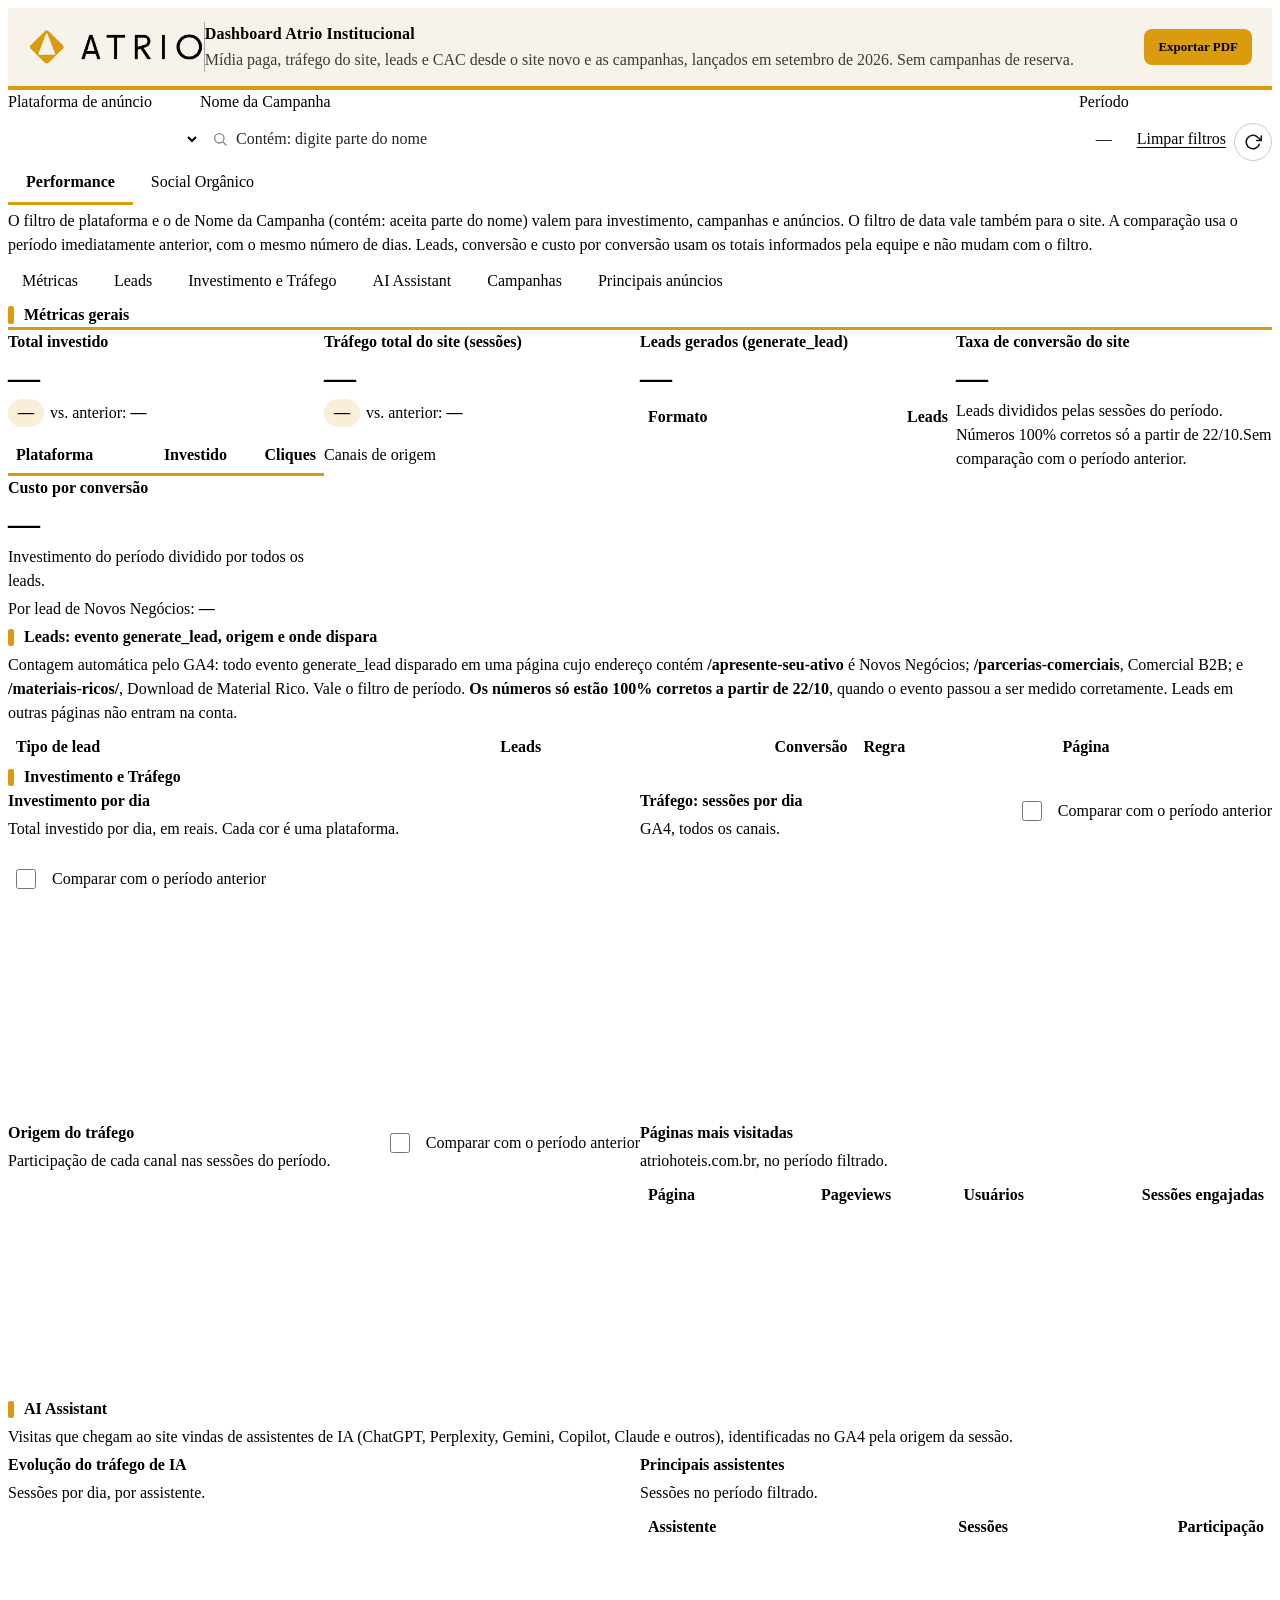
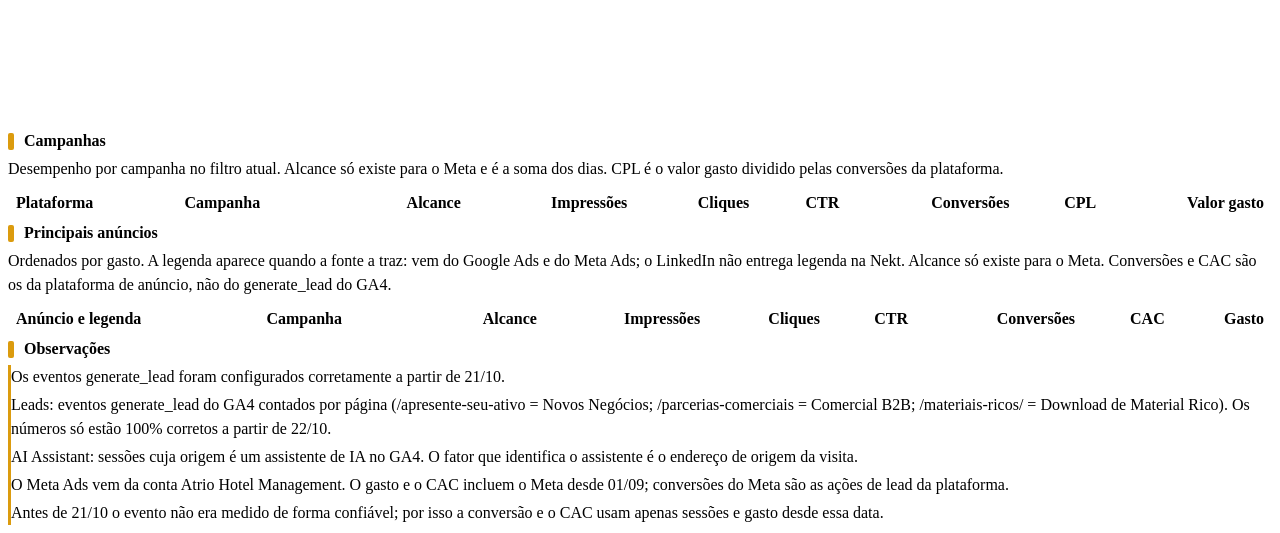
==== private/atrio.html @ cbdef7b5 "Add files via upload" ====
<!doctype html>
<html lang="pt-BR" data-dash="atrio">
<head>
<meta charset="utf-8">
<meta name="viewport" content="width=device-width, initial-scale=1">
<title>Growth Atrio</title>
<link rel="stylesheet" href="/assets/theme.css">
<script src="/assets/d3.min.js"></script>
<script src="/assets/shim.js"></script>
</head>
<body>
<style>
.ai { --b-gold: #DB9B0E; --b-gold-dk: #A87208; --b-grey: #A5ACAD; --b-white: #F7F3EB; max-width: 1280px; margin-inline: auto; font-family: 'Funkis', var(--font-anthropic-sans), system-ui, sans-serif; color: var(--color-fg); line-height: 1.5; }
.ai * { box-sizing: border-box; }
.ai .mast { display: flex; align-items: center; gap: var(--cds-gap-md); flex-wrap: wrap; background: var(--b-white); color: #000; border-radius: var(--cds-radius); border-bottom: 4px solid var(--b-gold); padding: 14px 20px; }
.ai .mast img { height: 34px; width: auto; display: block; }
.ai .mast .tt { flex: 1 1 18rem; min-width: 0; padding-left: var(--cds-gap-md); border-left: 1px solid var(--b-grey); }
.ai h1 { font-weight: 600; font-size: var(--cds-font-size-heading); letter-spacing: .01em; margin: 0; color: #000; }
.ai .mast .sub { color: #3a3a3a; font-size: var(--cds-font-size-caption); margin: 2px 0 0; }
.ai h2 { display: flex; align-items: center; gap: 10px; font-size: var(--cds-font-size-heading); font-weight: 600; margin: var(--cds-gap-xl) 0 var(--cds-gap-sm); }
.ai h2::before { content: ''; width: 6px; height: 1.1em; border-radius: 2px; background: var(--b-gold); flex: none; }
.ai h3 { font-size: var(--cds-font-size-body); font-weight: 600; margin: 0 0 2px; }
.ai .note { color: var(--color-fg-muted); font-size: var(--cds-font-size-caption); margin: 4px 0; }
.ai .bar { display: flex; flex-wrap: wrap; gap: var(--cds-gap-sm); align-items: flex-end; margin: var(--cds-gap-md) 0; }
.ai .fld { display: flex; flex-direction: column; gap: 3px; font-size: var(--cds-font-size-caption); color: var(--color-fg-muted); position: relative; }
.ai select, .ai button.ctl { font: inherit; font-size: var(--cds-font-size-body); color: var(--color-fg); background: var(--color-panel); border: 1px solid var(--color-border-line); border-radius: var(--cds-radius); padding: 0 12px; min-height: 44px; cursor: pointer; }
.ai select { min-width: 12rem; max-width: 20rem; }
.ai select:focus-visible, .ai button:focus-visible { outline: 2px solid var(--b-gold); outline-offset: 2px; }
.ai .tabs { display: flex; gap: var(--cds-gap-xs); border-bottom: 1px solid var(--color-border-line); margin-bottom: var(--cds-gap-md); }
.ai .tabs button { font: inherit; min-height: 44px; border: 0; border-bottom: 3px solid transparent; border-radius: 0; background: transparent; padding: 8px 18px; color: var(--color-fg-muted); cursor: pointer; }
.ai .tabs button[aria-selected=true] { color: var(--color-fg); border-bottom-color: var(--b-gold); font-weight: 600; }
.ai .grid { display: grid; gap: var(--cds-gap-md); grid-template-columns: repeat(auto-fit, minmax(min(100%, 15rem), 1fr)); }
.ai .grid2 { display: grid; gap: var(--cds-gap-md); grid-template-columns: repeat(auto-fit, minmax(min(100%, 24rem), 1fr)); }
.ai .card { background: var(--color-panel); border: 1px solid var(--color-border-line); border-radius: var(--cds-radius); padding: var(--cds-pad-lg); min-width: 0; }
.ai .kpi { border-top: 3px solid var(--b-gold); }
.ai .kpi .v { font-weight: 600; font-size: var(--cds-font-size-title); font-variant-numeric: tabular-nums; display: block; margin: 4px 0; }
.ai .kpi .l { font-size: var(--cds-font-size-caption); color: var(--color-fg-muted); }
.ai table { width: 100%; border-collapse: collapse; font-size: var(--cds-font-size-caption); font-variant-numeric: tabular-nums; }
.ai th, .ai td { text-align: right; padding: 6px 8px; border-bottom: 1px solid var(--color-border-line); vertical-align: middle; }
.ai th:first-child, .ai td:first-child, .ai td.t, .ai th.t { text-align: left; }
.ai th { color: var(--color-fg-muted); font-weight: 600; position: sticky; top: 0; background: var(--color-panel); }
.ai .scroll { overflow: auto; max-height: 30rem; }
.ai .thumb { width: 48px; height: 48px; border-radius: 6px; object-fit: cover; display: block; background: var(--b-white); }
.ai .nothumb { width: 48px; height: 48px; border-radius: 6px; display: flex; align-items: center; justify-content: center; text-align: center; font-size: 9px; line-height: 1.1; color: #3a3a3a; background: var(--b-white); border: 1px dashed var(--b-grey); }
.ai .cap { color: var(--color-fg-muted); display: -webkit-box; -webkit-line-clamp: 2; -webkit-box-orient: vertical; overflow: hidden; max-width: 22rem; white-space: normal; }
.ai .nm { font-weight: 600; max-width: 22rem; white-space: normal; }
.ai .chart { position: relative; min-height: 220px; }
.ai .chart svg { display: block; width: 100%; height: auto; }
.ai .tip { position: absolute; pointer-events: none; display: none; background: var(--cds-surface-popover); border: 1px solid var(--cds-border); border-radius: var(--cds-radius); box-shadow: var(--cds-shadow-popover); padding: var(--cds-pad-xs) var(--cds-pad-sm); font-size: var(--cds-font-size-caption); white-space: nowrap; z-index: 2; }
.ai .legend { display: flex; flex-wrap: wrap; gap: var(--cds-gap-sm); font-size: var(--cds-font-size-caption); color: var(--color-fg-muted); margin-bottom: 4px; }
.ai .sw { display: inline-block; width: 10px; height: 10px; border-radius: 2px; margin-right: 4px; }
.ai .hb { display: grid; grid-template-columns: minmax(6rem, 38%) 1fr auto; gap: 8px; align-items: center; font-size: var(--cds-font-size-caption); margin: 5px 0; font-variant-numeric: tabular-nums; }
.ai .hb .tr { background: var(--cds-chart-grid); border-radius: 3px; height: 10px; }
.ai .hb .fi { height: 10px; border-radius: 3px; background: var(--b-gold); }
.ai .msg { color: var(--color-fg-muted); font-size: var(--cds-font-size-caption); padding: 1rem 0; }
.ai .fail { display: flex; align-items: center; justify-content: center; gap: 6px; min-height: 120px; color: var(--color-fg-muted); font-size: var(--cds-font-size-caption); }
.ai .fail::before { content: ''; width: .375rem; height: .375rem; border-radius: 50%; background: var(--color-bad); }
.ai .obs { border-left: 3px solid var(--b-gold); padding: 4px 0 4px var(--cds-pad-md); margin: 0; list-style: none; }
.ai .obs li { margin: 4px 0; font-size: var(--cds-font-size-body); }
.ai .drp { position: absolute; top: calc(100% + 4px); left: 0; z-index: 20; background: var(--color-panel); border: 1px solid var(--color-border-line); border-radius: var(--cds-radius); box-shadow: var(--cds-shadow-popover); padding: var(--cds-pad-md); display: flex; gap: var(--cds-gap-md); flex-wrap: wrap; width: max-content; max-width: min(92vw, 30rem); }
.ai .drp .pre { display: flex; flex-direction: column; gap: 4px; min-width: 10rem; }
.ai .drp .pre button { font: inherit; font-size: var(--cds-font-size-caption); text-align: left; min-height: 36px; padding: 0 10px; background: transparent; border: 1px solid transparent; border-radius: var(--cds-radius); color: var(--color-fg); cursor: pointer; }
.ai .drp .pre button:hover { background: var(--b-white); color: #000; }
.ai .cal { width: 17.5rem; }
.ai .cal .hd { display: flex; align-items: center; justify-content: space-between; margin-bottom: 6px; font-weight: 600; }
.ai .cal .hd button { font: inherit; width: 36px; height: 36px; background: transparent; border: 1px solid var(--color-border-line); border-radius: var(--cds-radius); color: var(--color-fg); cursor: pointer; }
.ai .cal .gr { display: grid; grid-template-columns: repeat(7, 1fr); gap: 2px; }
.ai .cal .wd { font-size: 11px; color: var(--color-fg-muted); text-align: center; padding: 4px 0; }
.ai .cal .dy { font: inherit; font-size: var(--cds-font-size-caption); height: 36px; background: transparent; border: 0; border-radius: 6px; color: var(--color-fg); cursor: pointer; }
.ai .cal .dy:hover:not(:disabled) { background: var(--b-white); color: #000; }
.ai .cal .dy:disabled { color: var(--color-fg-muted); opacity: .35; cursor: default; }
.ai .cal .dy.rg { background: rgba(219, 155, 14, .22); border-radius: 0; }
.ai .cal .dy.ed { background: var(--b-gold); color: #000; font-weight: 600; border-radius: 6px; }
.ai .cal .hint { font-size: var(--cds-font-size-caption); color: var(--color-fg-muted); margin: 6px 0 0; }
.ai [data-dash-source-state=empty] { color: transparent; }
.ai [data-dash-source-state=refreshing] { opacity: .5; transition: opacity var(--cds-dur-slow); }
.ai [hidden] { display: none !important; }
@media (prefers-reduced-motion: no-preference) { .ai .hb .fi { transition: width var(--cds-dur-slow) var(--cds-ease-out); } }

.ai .kpi { padding: var(--cds-pad-md) var(--cds-pad-lg); }
.ai .kpi .v { font-size: clamp(1.75rem, 2.5vw, 2.25rem); line-height: 1.1; font-weight: 700; letter-spacing: -0.01em; margin: 6px 0 4px; }
.ai .kpi > .l:first-child { font-size: var(--cds-font-size-body); font-weight: 600; color: var(--color-fg); }
.ai .kpi .cmp-l { display: flex; flex-wrap: wrap; align-items: center; gap: 6px; margin: 2px 0 10px; }
.ai .kpi .cmp-l > b { padding: 2px 10px; border-radius: 999px; background: rgba(219, 155, 14, .16); }
.ai .kpi .cmp-l .l b { padding: 0; background: none; border-radius: 0; }
.ai .grid { grid-template-columns: repeat(auto-fit, minmax(min(100%, 19rem), 1fr)); }
.ai .card h3 { font-size: var(--cds-font-size-body); font-weight: 600; margin: 0 0 2px; }
.ai tbody tr:hover td { background: rgba(219, 155, 14, .08); }
.ai tbody tr:last-child td { border-bottom: 0; }
.ai .sec-nav { display: flex; flex-wrap: wrap; gap: 8px; margin: 6px 0 4px; }
.ai .sec-nav .chip { font: inherit; font-size: var(--cds-font-size-caption); padding: 6px 14px; border-radius: 999px; border: 1px solid var(--color-border-line); background: transparent; color: var(--color-fg); cursor: pointer; }
.ai .sec-nav .chip:hover { border-color: var(--b-gold); background: rgba(219, 155, 14, .12); }
.ai .sec-nav .chip:focus-visible { outline: 2px solid var(--b-gold); outline-offset: 2px; }
.ai .gap-note { color: var(--color-fg-muted); font-size: var(--cds-font-size-body); line-height: 1.5; margin: 6px 0 0; }
.ai tr.total td { font-weight: 700; border-top: 2px solid var(--color-border-line); }
.ai .subtabs { display: flex; gap: 8px; margin: 4px 0 6px; flex-wrap: wrap; }
.ai .subtab { font: inherit; display: inline-flex; align-items: center; gap: 8px; padding: 8px 18px; border-radius: 999px; border: 1px solid var(--color-border-line); background: transparent; color: var(--color-fg); cursor: pointer; font-weight: 600; }
.ai .subtab:hover { border-color: var(--b-gold); }
.ai .subtab[aria-selected=true] { background: var(--b-gold); border-color: var(--b-gold); color: #000; }
.ai .subtab:focus-visible { outline: 2px solid var(--b-gold); outline-offset: 2px; }
.ai .chart { position: relative; }
.ai .chart-badge { position: absolute; top: 0; right: 0; z-index: 2; text-align: right; background: var(--color-panel); border: 1px solid var(--color-border-line); border-radius: 8px; padding: 4px 10px; font-size: var(--cds-font-size-caption); color: var(--color-fg-muted); line-height: 1.25; }
.ai .chart-badge b { display: block; font-size: 1.15rem; color: var(--color-fg); font-variant-numeric: tabular-nums; }
.ai table.posts { width: 100%; border-collapse: collapse; }
.ai table.posts td, .ai table.posts th { vertical-align: top; padding: 10px 8px; }
.ai table.posts td.tema { min-width: 16rem; max-width: 26rem; white-space: normal; }
.ai .p-title { display: block; font-weight: 700; color: var(--color-fg); text-decoration: none; margin-bottom: 2px; }
.ai a.p-title:hover { text-decoration: underline; color: var(--b-gold); }
.ai .p-cap { color: var(--color-fg-muted); font-size: var(--cds-font-size-caption); line-height: 1.4; }
.ai .thumb { width: 64px; height: 64px; border-radius: 8px; overflow: hidden; background: rgba(219, 155, 14, .14); border: 1px solid var(--color-border-line); display: flex; align-items: center; justify-content: center; font-size: 11px; font-weight: 700; color: var(--color-fg-muted); text-align: center; }
.ai .thumb img { width: 100%; height: 100%; object-fit: cover; display: block; }
.ai .thumb.ph { padding: 4px; }
.ai td.tc { width: 72px; }
.ai .pager { display: flex; gap: 12px; align-items: center; justify-content: flex-end; margin-top: 10px; flex-wrap: wrap; }
.ai .pager[hidden] { display: none; }
.ai .ins-grid { display: grid; gap: var(--cds-gap-md); grid-template-columns: repeat(auto-fit, minmax(min(100%, 20rem), 1fr)); }
.ai .ins h3 { font-size: var(--cds-font-size-body); margin: 0 0 8px; }
.ai .ins ul { margin: 0; padding-left: 18px; display: grid; gap: 8px; }
.ai .ins li { line-height: 1.45; }
.ai .ins-ok { border-top: 3px solid #2EA05A; }
.ai .ins-opp { border-top: 3px solid var(--b-gold); }
.ai .ins-mel { border-top: 3px solid #D64545; }

.ai .bar { justify-content: space-between; row-gap: var(--cds-gap-sm); }
.ai .bar-l, .ai .bar-r { display: flex; flex-wrap: wrap; gap: var(--cds-gap-sm); align-items: flex-end; }
.ai .bar-r { margin-left: auto; justify-content: flex-end; align-items: flex-end; }
.ai .bar-r .drp { left: auto; right: 0; }
.ai input#f-campaign { font: inherit; font-size: var(--cds-font-size-body); color: var(--color-fg); background-color: var(--color-panel); border: 1px solid var(--color-border-line); border-radius: var(--cds-radius); padding: 0 12px 0 36px; min-height: 44px; min-width: 16rem; max-width: 24rem; box-sizing: border-box; background-image: url("data:image/svg+xml;utf8,<svg xmlns='http://www.w3.org/2000/svg' width='16' height='16' viewBox='0 0 24 24' fill='none' stroke='%238A8780' stroke-width='2' stroke-linecap='round' stroke-linejoin='round'><circle cx='11' cy='11' r='7'/><line x1='21' y1='21' x2='16.65' y2='16.65'/></svg>"); background-repeat: no-repeat; background-position: 12px center; }
.ai input#f-campaign::placeholder { color: var(--color-fg-muted); opacity: .85; }
.ai input#f-campaign:hover { border-color: var(--b-gold); }
.ai input#f-campaign:focus-visible { outline: 2px solid var(--b-gold); outline-offset: 2px; }
.ai #f-reset { background: transparent; border-color: transparent; color: var(--color-fg-muted); text-decoration: underline; text-underline-offset: 3px; padding: 0 8px; }
.ai #f-reset:hover { color: var(--color-fg); }
.ai .fhint { position: absolute; left: 2px; top: calc(100% + 2px); font-size: var(--cds-font-size-caption); color: var(--color-fg-muted); white-space: nowrap; pointer-events: none; }
.ai #w-campaign { margin-bottom: 0; }
</style>
<style>
.ai .ch-h { display: flex; gap: 12px; justify-content: space-between; align-items: flex-start; flex-wrap: wrap; }
.ai .cmp { display: inline-flex; align-items: center; gap: 8px; font-size: var(--cds-font-size-caption); color: var(--color-fg-muted); min-height: 44px; cursor: pointer; }
.ai .cmp input { width: 2.25rem; height: 1.25rem; accent-color: var(--b-gold); cursor: pointer; margin: 0; }
.ai .cmp input:focus-visible { outline: 2px solid var(--b-gold); outline-offset: 2px; }
.ai .cmp-l { display: block; font-size: var(--cds-font-size-caption); font-variant-numeric: tabular-nums; margin-top: 2px; }
.ai .cmp-l b { font-weight: 600; }
</style>
<div class="ai" id="ai-root">
  <header class="mast">
    <img alt="Atrio" src="[data-uri]">
    <div class="tt"><h1 id="titulo">Dashboard Atrio Institucional</h1>
    <p class="sub">Mídia paga, tráfego do site, leads e CAC desde o site novo e as campanhas, lançados em setembro de 2026. Sem campanhas de reserva.</p></div>
  </header>

  <div class="bar" id="filtros">
      <div class="bar-l">
    <label class="fld" id="w-platform">Plataforma de anúncio<select id="f-platform" aria-label="Plataforma de anúncio"></select></label>
    <label class="fld" id="w-campaign">Nome da Campanha<input id="f-campaign" type="search" list="dl-campaign" placeholder="Contém: digite parte do nome" autocomplete="off" aria-label="Nome da Campanha. Filtra campanhas que contêm o texto digitado, ou escolha uma sugestão" aria-describedby="camp-hint" data-source="filter_campaigns"><datalist id="dl-campaign"></datalist><span class="fhint" id="camp-hint" aria-live="polite"></span></label></div><div class="bar-r">
    <div class="fld" id="w-date"><span id="dr-label">Período</span>
      <button class="ctl" id="dr-btn" type="button" aria-haspopup="dialog" aria-expanded="false" aria-labelledby="dr-label dr-btn">—</button>
      <div class="drp" id="dr-pop" role="dialog" aria-label="Selecionar período" hidden>
        <div class="pre" id="dr-pre"></div>
        <div class="cal"><div class="hd"><button type="button" id="cal-prev" aria-label="Mês anterior">‹</button><span id="cal-title"></span><button type="button" id="cal-next" aria-label="Próximo mês">›</button></div><div class="gr" id="cal-grid"></div><p class="hint" id="cal-hint"></p></div>
      </div>
    </div>
    <button class="ctl" id="f-reset" type="button">Limpar filtros</button></div>
  </div>

  <div class="tabs" role="tablist">
    <button id="tab-perf" role="tab" aria-selected="true" type="button">Performance</button>
    <button id="tab-org" role="tab" aria-selected="false" type="button">Social Orgânico</button>
  </div>

  <section id="perf">
    <p class="note" id="nota-escopo">O filtro de plataforma e o de Nome da Campanha (contém: aceita parte do nome) valem para investimento, campanhas e anúncios. O filtro de data vale também para o site. A comparação usa o período imediatamente anterior, com o mesmo número de dias. Leads, conversão e custo por conversão usam os totais informados pela equipe e não mudam com o filtro.</p>
    <nav class="sec-nav" aria-label="Seções do dashboard"><button type="button" class="chip" data-go="geral">Métricas</button><button type="button" class="chip" data-go="leads">Leads</button><button type="button" class="chip" data-go="investimento">Investimento e Tráfego</button><button type="button" class="chip" data-go="ai">AI Assistant</button><button type="button" class="chip" data-go="campanhas">Campanhas</button><button type="button" class="chip" data-go="anuncios">Principais anúncios</button></nav>
    <h2 id="geral">Métricas gerais</h2>
    <div class="grid">
      <div class="card kpi" id="kpi-invest">
        <span class="l">Total investido</span>
        <b class="v" data-source="kpi_main" data-field="gasto_total" data-row="0" data-fmt="brl">—</b><span class="cmp-l"><b data-source="cmp_perf" data-field="gasto_delta" data-row="0" data-fmt="delta">—</b> <span class="l">vs. anterior: <b data-source="cmp_perf" data-field="gasto_prev" data-row="0" data-fmt="brl">—</b></span></span>
        <table data-source="kpi_platform" data-row-key="plataforma" id="t-platform">
          <thead><tr><th class="t" data-field="plataforma">Plataforma</th><th data-field="gasto" data-fmt="brl">Investido</th><th data-field="cliques" data-fmt="int">Cliques</th></tr></thead><tbody></tbody>
        </table>
        
      </div>
      <div class="card kpi" id="kpi-trafego">
        <span class="l">Tráfego total do site (sessões)</span>
        <b class="v" data-source="ga_totals" data-field="sessoes" data-row="0" data-fmt="int">—</b><span class="cmp-l"><b data-source="cmp_perf" data-field="sessoes_delta" data-row="0" data-fmt="delta">—</b> <span class="l">vs. anterior: <b data-source="cmp_perf" data-field="sessoes_prev" data-row="0" data-fmt="int">—</b></span></span>
        <p class="legend">Canais de origem</p>
        <div id="hb-channels" data-source="ga_channels"></div>
      </div>
      <div class="card kpi" id="kpi-leads">
        <span class="l">Leads gerados (generate_lead)</span>
        <b class="v" data-source="kpi_main" data-field="leads_total" data-row="0" data-fmt="int">—</b>
        <table data-source="leads" data-row-key="tipo" id="t-leads-mini">
          <thead><tr><th class="t" data-field="tipo">Formato</th><th data-field="leads" data-fmt="int">Leads</th></tr></thead><tbody></tbody>
        </table>
      </div>
      <div class="card kpi" id="kpi-conv">
        <span class="l">Taxa de conversão do site</span>
        <b class="v" data-source="kpi_main" data-field="conv_rate" data-row="0" data-fmt="pct2">—</b>
        <span class="l">Leads divididos pelas sessões do período. Números 100% corretos só a partir de 22/10.</span><span class="l">Sem comparação com o período anterior.</span>
      </div>
      <div class="card kpi" id="kpi-cac">
        <span class="l">Custo por conversão</span>
        <b class="v" data-source="kpi_main" data-field="cac_geral" data-row="0" data-fmt="brl">—</b>
        <span class="l">Investimento do período dividido por todos os leads.</span>
        <p class="note">Por lead de Novos Negócios: <b data-source="kpi_main" data-field="cac_nn" data-row="0" data-fmt="brl">—</b></p>
      </div>
    </div>

    <h2 id="leads">Leads: evento generate_lead, origem e onde dispara</h2>
    <div class="card">
      <p class="note">Contagem automática pelo GA4: todo evento generate_lead disparado em uma página cujo endereço contém <b>/apresente-seu-ativo</b> é Novos Negócios; <b>/parcerias-comerciais</b>, Comercial B2B; e <b>/materiais-ricos/</b>, Download de Material Rico. Vale o filtro de período. <b>Os números só estão 100% corretos a partir de 22/10</b>, quando o evento passou a ser medido corretamente. Leads em outras páginas não entram na conta.</p>
      <div class="scroll"><table data-source="leads_table" data-row-key="tipo" id="t-leads">
        <thead><tr><th class="t" data-field="tipo">Tipo de lead</th><th data-field="leads" data-fmt="int">Leads</th><th data-field="conv" data-fmt="pct2">Conversão</th><th class="t" data-field="regra">Regra</th><th class="t" data-field="disparo">Página</th></tr></thead><tbody></tbody>
      </table></div>
    </div>

    <h2 id="investimento">Investimento e Tráfego</h2>
    <div class="grid2">
      <div class="card"><div class="ch-h"><div><h3>Investimento por dia</h3><p class="note">Total investido por dia, em reais. Cada cor é uma plataforma.</p></div><label class="cmp"><input type="checkbox" role="switch" data-cmp="spend"> Comparar com o período anterior</label></div><div class="chart" id="ch-spend" data-source="spend_daily spend_daily_prev"></div></div>
      <div class="card"><div class="ch-h"><div><h3>Tráfego: sessões por dia</h3><p class="note">GA4, todos os canais.</p></div><label class="cmp"><input type="checkbox" role="switch" data-cmp="sessions"> Comparar com o período anterior</label></div><div class="chart" id="ch-sessions" data-source="ga_daily ga_daily_prev"></div></div>
    </div>
    <div class="grid2" style="margin-top:var(--cds-gap-md)">
      <div class="card"><div class="ch-h"><div><h3>Origem do tráfego</h3><p class="note">Participação de cada canal nas sessões do período.</p></div><label class="cmp"><input type="checkbox" role="switch" data-cmp="origem"> Comparar com o período anterior</label></div><div class="chart" id="ch-origem" data-source="ga_channels ga_channels_prev"></div></div>
      <div class="card"><h3>Páginas mais visitadas</h3><p class="note">atriohoteis.com.br, no período filtrado.</p>
        <div class="scroll"><table data-source="ga_pages" data-row-key="pagina" id="t-pages">
          <thead><tr><th class="t" data-field="pagina">Página</th><th data-field="pageviews" data-fmt="int">Pageviews</th><th data-field="usuarios" data-fmt="int">Usuários</th><th data-field="sessoes_engajadas" data-fmt="int">Sessões engajadas</th></tr></thead><tbody></tbody>
        </table></div>
      </div>
    </div>

    <h2 id="ai">AI Assistant</h2>
    <p class="note">Visitas que chegam ao site vindas de assistentes de IA (ChatGPT, Perplexity, Gemini, Copilot, Claude e outros), identificadas no GA4 pela origem da sessão.</p>
    <div class="grid2">
      <div class="card"><h3>Evolução do tráfego de IA</h3><p class="note">Sessões por dia, por assistente.</p><div class="chart" id="ch-ai" data-source="ai_daily"></div></div>
      <div class="card"><h3>Principais assistentes</h3><p class="note">Sessões no período filtrado.</p>
        <div class="scroll"><table data-source="ai_sources" data-row-key="fonte" id="t-ai-src">
          <thead><tr><th class="t" data-field="fonte">Assistente</th><th data-field="sessoes" data-fmt="int">Sessões</th><th data-field="participacao" data-fmt="pct">Participação</th></tr></thead><tbody></tbody>
        </table></div>
      </div>
    </div>

    <h2 id="campanhas">Campanhas</h2>
    <div class="card"><p class="note">Desempenho por campanha no filtro atual. Alcance só existe para o Meta e é a soma dos dias. CPL é o valor gasto dividido pelas conversões da plataforma.</p>
      <div class="scroll"><table data-source="campaigns_table" data-row-key="chave" id="t-campaigns">
        <thead><tr><th class="t" data-field="plataforma">Plataforma</th><th class="t" data-field="campanha">Campanha</th><th data-field="alcance" data-fmt="int">Alcance</th><th data-field="impressoes" data-fmt="int">Impressões</th><th data-field="cliques" data-fmt="int">Cliques</th><th data-field="ctr" data-fmt="pct2">CTR</th><th data-field="conversoes" data-fmt="int">Conversões</th><th data-field="cpl" data-fmt="brl">CPL</th><th data-field="gasto" data-fmt="brl">Valor gasto</th></tr></thead><tbody></tbody>
      </table></div>
    </div>

    <h2 id="anuncios">Principais anúncios</h2>
    <div class="card">
      <p class="note">Ordenados por gasto. A legenda aparece quando a fonte a traz: vem do Google Ads e do Meta Ads; o LinkedIn não entrega legenda na Nekt. Alcance só existe para o Meta. Conversões e CAC são os da plataforma de anúncio, não do generate_lead do GA4.</p>
      <div class="scroll"><table data-source="ads_table" data-row-key="chave" id="t-ads">
        <thead><tr><th class="t" data-field="anuncio" data-fmt="namecap">Anúncio e legenda</th><th class="t" data-field="campanha">Campanha</th><th data-field="alcance" data-fmt="nd">Alcance</th><th data-field="impressoes" data-fmt="int">Impressões</th><th data-field="cliques" data-fmt="int">Cliques</th><th data-field="ctr" data-fmt="pct2">CTR</th><th data-field="conversoes" data-fmt="int">Conversões</th><th data-field="cac" data-fmt="brl">CAC</th><th data-field="gasto" data-fmt="brl">Gasto</th></tr></thead><tbody></tbody>
      </table></div>
    </div>

    <h2 id="obs">Observações</h2>
    <ul class="obs">
      <li>Os eventos generate_lead foram configurados corretamente a partir de 21/10.</li>
      <li>Leads: eventos generate_lead do GA4 contados por página (/apresente-seu-ativo = Novos Negócios; /parcerias-comerciais = Comercial B2B; /materiais-ricos/ = Download de Material Rico). Os números só estão 100% corretos a partir de 22/10.</li>
      <li>AI Assistant: sessões cuja origem é um assistente de IA no GA4. O fator que identifica o assistente é o endereço de origem da visita.</li>
      <li>O Meta Ads vem da conta Atrio Hotel Management. O gasto e o CAC incluem o Meta desde 01/09; conversões do Meta são as ações de lead da plataforma.</li>
      <li>Antes de 21/10 o evento não era medido de forma confiável; por isso a conversão e o CAC usam apenas sessões e gasto desde essa data.</li>
    </ul>
  </section>

  <section id="org" hidden><div class="subtabs" role="tablist" aria-label="Rede social"><button type="button" role="tab" class="subtab" data-sub="ig" aria-selected="true">Instagram</button><button type="button" role="tab" class="subtab" data-sub="li" aria-selected="false">LinkedIn</button></div><div id="org-li" hidden></div><div id="org-ig" hidden></div></section>

  <template id="org-li-tpl">
    <p class="note">LinkedIn da Atrio. O filtro de data vale para a aba, exceto seguidores totais e demografia, que são o retrato mais recente.</p>
    <h2 id="org-geral">Alcance, seguidores e engajamento (LinkedIn)</h2>
    <div class="grid">
      <div class="card kpi"><span class="l">Seguidores</span><b class="v" data-source="li_followers_total" data-field="seguidores" data-row="0" data-fmt="int">—</b>
        <span class="l">Novos no período: <b data-source="li_followers_gain" data-field="organicos" data-row="0" data-fmt="int">—</b> orgânicos e <b data-source="li_followers_gain" data-field="pagos" data-row="0" data-fmt="int">—</b> pagos</span><span class="cmp-l"><b data-source="cmp_li" data-field="seg_delta" data-row="0" data-fmt="delta">—</b> <span class="l">vs. anterior: <b data-source="cmp_li" data-field="seg_prev" data-row="0" data-fmt="int">—</b></span></span></div>
      <div class="card kpi"><span class="l">Alcance (soma dos dias)</span><b class="v" data-source="li_totals" data-field="alcance_soma_diaria" data-row="0" data-fmt="int">—</b><span class="cmp-l"><b data-source="cmp_li" data-field="alc_delta" data-row="0" data-fmt="delta">—</b> <span class="l">vs. anterior: <b data-source="cmp_li" data-field="alc_prev" data-row="0" data-fmt="int">—</b></span></span><span class="l">Pessoas alcançadas em cada dia, somadas. Uma pessoa pode contar mais de uma vez.</span></div>
      <div class="card kpi"><span class="l">Impressões</span><b class="v" data-source="li_totals" data-field="impressoes" data-row="0" data-fmt="int">—</b><span class="cmp-l"><b data-source="cmp_li" data-field="imp_delta" data-row="0" data-fmt="delta">—</b> <span class="l">vs. anterior: <b data-source="cmp_li" data-field="imp_prev" data-row="0" data-fmt="int">—</b></span></span></div>
      <div class="card kpi"><span class="l">Cliques</span><b class="v" data-source="li_totals" data-field="cliques" data-row="0" data-fmt="int">—</b><span class="cmp-l"><b data-source="cmp_li" data-field="cli_delta" data-row="0" data-fmt="delta">—</b> <span class="l">vs. anterior: <b data-source="cmp_li" data-field="cli_prev" data-row="0" data-fmt="int">—</b></span></span><span class="l">Taxa de cliques: <b data-source="li_totals" data-field="ctr" data-row="0" data-fmt="pct2">—</b></span></div>
      <div class="card kpi"><span class="l">Interações (curtidas, comentários e compartilhamentos)</span><b class="v" data-source="li_totals" data-field="interacoes" data-row="0" data-fmt="int">—</b><span class="cmp-l"><b data-source="cmp_li" data-field="int_delta" data-row="0" data-fmt="delta">—</b> <span class="l">vs. anterior: <b data-source="cmp_li" data-field="int_prev" data-row="0" data-fmt="int">—</b></span></span></div>
      <div class="card kpi"><span class="l">Taxa de engajamento</span><b class="v" data-source="li_totals" data-field="taxa_engajamento" data-row="0" data-fmt="pct2">—</b><span class="cmp-l"><b data-source="cmp_li" data-field="taxa_pp" data-row="0" data-fmt="pp">—</b> <span class="l">vs. anterior: <b data-source="cmp_li" data-field="taxa_prev" data-row="0" data-fmt="pct2">—</b></span></span><span class="l">Cliques, curtidas, comentários e compartilhamentos divididos pelas impressões.</span></div>
    </div>
    <div class="grid2" style="margin-top: var(--cds-gap-md)">
      <div class="card"><div class="ch-h"><div><h3>Novos seguidores por dia</h3><p class="note">Orgânicos e pagos, em cores diferentes. O total de seguidores hoje aparece no gráfico.</p></div><label class="cmp"><input type="checkbox" role="switch" data-cmp="lifol"> Comparar com o período anterior</label></div><div class="chart" id="ch-li-fol" data-source="li_followers_daily li_followers_daily_prev li_followers_total"></div></div>
      <div class="card"><div class="ch-h"><div><h3>Alcance por dia</h3><p class="note">Pessoas únicas alcançadas em cada dia.</p></div><label class="cmp"><input type="checkbox" role="switch" data-cmp="lireach"> Comparar com o período anterior</label></div><div class="chart" id="ch-li-imp" data-source="li_daily li_daily_prev"></div></div>
    </div>
    <h2 id="org-demo">Quem segue a página (demografia)</h2>
    <p class="note">Rótulos traduzidos dos códigos do LinkedIn; setores sem rótulo mapeado aparecem como Outros setores.</p>
    <div class="grid2">
      <div class="card"><h3>Senioridade</h3><div id="hb-sen" data-source="li_demo_senioridade"></div></div>
      <div class="card"><h3>Função</h3><div id="hb-fun" data-source="li_demo_funcao"></div></div>
      <div class="card"><h3>Setor</h3><div id="hb-set" data-source="li_demo_setor"></div></div>
      <div class="card"><h3>Porte da empresa (funcionários)</h3><div id="hb-por" data-source="li_demo_porte"></div></div>
    </div>
    <h2 id="org-posts">Principais posts</h2>
    <div class="card"><p class="note">Posts com mais impressões no período, de 10 em 10. O tema é um título resumido da legenda. O LinkedIn não entrega a imagem do post pela conexão da Nekt, por isso a miniatura é um ícone. A data é a da última modificação.</p><div id="posts-li" data-source="li_top_posts"></div></div>
    <h2 id="org-ins-li">Insights</h2>
    <p class="note">Gerados automaticamente a partir dos posts do período filtrado.</p>
    <div id="ins-li" data-source="li_top_posts li_followers_gain li_totals"></div>
  </template>

  <template id="org-ig-tpl">
    <p class="note">Instagram da Atrio Institucional. O filtro de data vale para a aba, exceto seguidores atuais e demografia, que são o retrato mais recente.</p>
    <h2 id="ig-geral">Alcance, seguidores e engajamento (Instagram)</h2>
    <div class="grid">
      <div class="card kpi"><span class="l">Seguidores</span><b class="v" data-source="ig_followers" data-field="seguidores" data-row="0" data-fmt="int">—</b>
        <span class="l">Saldo no período (novos menos quem deixou de seguir): <b data-source="ig_totals" data-field="saldo_seguidores" data-row="0" data-fmt="int">—</b></span><span class="cmp-l"><b data-source="cmp_ig" data-field="saldo_delta" data-row="0" data-fmt="delta">—</b> <span class="l">vs. anterior: <b data-source="cmp_ig" data-field="saldo_prev" data-row="0" data-fmt="int">—</b></span></span></div>
      <div class="card kpi"><span class="l">Alcance (soma dos dias)</span><b class="v" data-source="ig_totals" data-field="alcance_soma_diaria" data-row="0" data-fmt="int">—</b><span class="cmp-l"><b data-source="cmp_ig" data-field="alc_delta" data-row="0" data-fmt="delta">—</b> <span class="l">vs. anterior: <b data-source="cmp_ig" data-field="alc_prev" data-row="0" data-fmt="int">—</b></span></span><span class="l">Contas alcançadas em cada dia, somadas.</span></div>
      <div class="card kpi"><span class="l">Visualizações</span><b class="v" data-source="ig_totals" data-field="visualizacoes" data-row="0" data-fmt="int">—</b><span class="cmp-l"><b data-source="cmp_ig" data-field="vis_delta" data-row="0" data-fmt="delta">—</b> <span class="l">vs. anterior: <b data-source="cmp_ig" data-field="vis_prev" data-row="0" data-fmt="int">—</b></span></span></div>
      <div class="card kpi"><span class="l">Interações</span><b class="v" data-source="ig_totals" data-field="interacoes" data-row="0" data-fmt="int">—</b><span class="cmp-l"><b data-source="cmp_ig" data-field="int_delta" data-row="0" data-fmt="delta">—</b> <span class="l">vs. anterior: <b data-source="cmp_ig" data-field="int_prev" data-row="0" data-fmt="int">—</b></span></span><span class="l">Taxa de engajamento (interações ÷ alcance): <b data-source="ig_totals" data-field="taxa_engajamento" data-row="0" data-fmt="pct2">—</b></span><span class="cmp-l"><b data-source="cmp_ig" data-field="taxa_pp" data-row="0" data-fmt="pp">—</b> <span class="l">vs. anterior: <b data-source="cmp_ig" data-field="taxa_prev" data-row="0" data-fmt="pct2">—</b></span></span></div>
      <div class="card kpi"><span class="l">Cliques (link do perfil e site)</span><b class="v" data-source="ig_totals" data-field="cliques" data-row="0" data-fmt="int">—</b><span class="cmp-l"><b data-source="cmp_ig" data-field="cli_delta" data-row="0" data-fmt="delta">—</b> <span class="l">vs. anterior: <b data-source="cmp_ig" data-field="cli_prev" data-row="0" data-fmt="int">—</b></span></span><span class="l">Visitas ao perfil: <b data-source="ig_totals" data-field="visitas_perfil" data-row="0" data-fmt="int">—</b></span><span class="cmp-l"><b data-source="cmp_ig" data-field="vp_delta" data-row="0" data-fmt="delta">—</b> <span class="l">visitas, anterior: <b data-source="cmp_ig" data-field="vp_prev" data-row="0" data-fmt="int">—</b></span></span></div>
    </div>
    <div class="grid2" style="margin-top: var(--cds-gap-md)">
      <div class="card"><div class="ch-h"><div><h3>Novos seguidores por dia</h3><p class="note">Orgânicos e pagos, em cores diferentes. O Instagram não informa a origem de cada seguidor: o pago é uma estimativa pela participação de anúncios nas visualizações do dia. O total de seguidores hoje aparece no canto do gráfico.</p></div><label class="cmp"><input type="checkbox" role="switch" data-cmp="igfol"> Comparar com o período anterior</label></div><div class="chart" id="ch-ig-fol" data-source="ig_followers_daily ig_followers_daily_prev ig_followers"></div></div>
      <div class="card"><div class="ch-h"><div><h3>Alcance por dia</h3><p class="note">Contas únicas alcançadas em cada dia.</p></div><label class="cmp"><input type="checkbox" role="switch" data-cmp="igreach"> Comparar com o período anterior</label></div><div class="chart" id="ch-ig-reach" data-source="ig_daily ig_daily_prev"></div></div>
    </div>
    <h2 id="ig-demo">Quem segue a conta (insights demográficos)</h2>
    <div class="grid2">
      <div class="card"><h3>Faixa etária</h3><div id="hb-ig-idade" data-source="ig_demo_idade"></div></div>
      <div class="card"><h3>Gênero</h3><div id="hb-ig-genero" data-source="ig_demo_genero"></div></div>
      <div class="card"><h3>Cidades</h3><div id="hb-ig-cidade" data-source="ig_demo_cidade"></div></div>
      <div class="card"><h3>Países</h3><div id="hb-ig-pais" data-source="ig_demo_pais"></div></div>
    </div>
    <h2 id="ig-posts">Principais posts</h2>
    <div class="card"><p class="note">Posts do período com mais alcance, de 10 em 10. O tema é um título resumido da legenda; a miniatura vem do Instagram e pode não aparecer quando o link da imagem expira.</p><div id="posts-ig" data-source="ig_top_posts"></div></div>
    <h2 id="ig-ins">Insights</h2>
    <p class="note">Gerados automaticamente a partir dos posts do período filtrado.</p>
    <div id="ins-ig" data-source="ig_top_posts ig_totals"></div>
  </template>
<script>
dash.loader('filter_campaigns', {
  description: 'Resposta da Nekt (colunas e linhas) transformada em tabela; números convertidos.',
  fn: ({ answer }) => {
    let a = answer;
    if (a && Array.isArray(a.content)) a = a.content.map((c) => c.text || '').join('');
    if (typeof a === 'string') a = JSON.parse(a);
    if (!a || a.error || (a.status && a.status !== 'succeeded')) throw new Error((a && (a.error || a.message)) || 'Falha na consulta à Nekt');
    const txt = ["plataforma", "campanha"];
    const cols = a.columns || [];
    const rows = (a.data || []).map((r) => Object.fromEntries(cols.map((c, i) => [c, r[i] == null || r[i] === '' ? null : (txt.includes(c) ? r[i] : Number(r[i]))])));
    return { columns: cols, rows, cut: !!a.data_truncated };
  },
});
dash.loader('kpi_platform', {
  description: 'Resposta da Nekt (colunas e linhas) transformada em tabela; números convertidos.',
  fn: ({ answer }) => {
    let a = answer;
    if (a && Array.isArray(a.content)) a = a.content.map((c) => c.text || '').join('');
    if (typeof a === 'string') a = JSON.parse(a);
    if (!a || a.error || (a.status && a.status !== 'succeeded')) throw new Error((a && (a.error || a.message)) || 'Falha na consulta à Nekt');
    const txt = ["plataforma"];
    const cols = a.columns || [];
    const rows = (a.data || []).map((r) => Object.fromEntries(cols.map((c, i) => [c, r[i] == null || r[i] === '' ? null : (txt.includes(c) ? r[i] : Number(r[i]))])));
    return { columns: cols, rows, cut: !!a.data_truncated };
  },
});
dash.loader('spend_daily', {
  description: 'Resposta da Nekt (colunas e linhas) transformada em tabela; números convertidos.',
  fn: ({ answer }) => {
    let a = answer;
    if (a && Array.isArray(a.content)) a = a.content.map((c) => c.text || '').join('');
    if (typeof a === 'string') a = JSON.parse(a);
    if (!a || a.error || (a.status && a.status !== 'succeeded')) throw new Error((a && (a.error || a.message)) || 'Falha na consulta à Nekt');
    const txt = ["dia", "plataforma"];
    const cols = a.columns || [];
    const rows = (a.data || []).map((r) => Object.fromEntries(cols.map((c, i) => [c, r[i] == null || r[i] === '' ? null : (txt.includes(c) ? r[i] : Number(r[i]))])));
    return { columns: cols, rows, cut: !!a.data_truncated };
  },
});
dash.loader('campaigns_table', {
  description: 'Resposta da Nekt (colunas e linhas) transformada em tabela; números convertidos.',
  fn: ({ answer }) => {
    let a = answer;
    if (a && Array.isArray(a.content)) a = a.content.map((c) => c.text || '').join('');
    if (typeof a === 'string') a = JSON.parse(a);
    if (!a || a.error || (a.status && a.status !== 'succeeded')) throw new Error((a && (a.error || a.message)) || 'Falha na consulta à Nekt');
    const txt = ["chave", "plataforma", "campanha"];
    const cols = a.columns || [];
    const rows = (a.data || []).map((r) => Object.fromEntries(cols.map((c, i) => [c, r[i] == null || r[i] === '' ? null : (txt.includes(c) ? r[i] : Number(r[i]))])));
    return { columns: cols, rows, cut: !!a.data_truncated };
  },
});
dash.loader('spend_windows', {
  description: 'Resposta da Nekt (colunas e linhas) transformada em tabela; números convertidos.',
  fn: ({ answer }) => {
    let a = answer;
    if (a && Array.isArray(a.content)) a = a.content.map((c) => c.text || '').join('');
    if (typeof a === 'string') a = JSON.parse(a);
    if (!a || a.error || (a.status && a.status !== 'succeeded')) throw new Error((a && (a.error || a.message)) || 'Falha na consulta à Nekt');
    const txt = ["janela"];
    const cols = a.columns || [];
    const rows = (a.data || []).map((r) => Object.fromEntries(cols.map((c, i) => [c, r[i] == null || r[i] === '' ? null : (txt.includes(c) ? r[i] : Number(r[i]))])));
    return { columns: cols, rows, cut: !!a.data_truncated };
  },
});
dash.loader('ads_table', {
  description: 'Resposta da Nekt (colunas e linhas) transformada em tabela; números convertidos.',
  fn: ({ answer }) => {
    let a = answer;
    if (a && Array.isArray(a.content)) a = a.content.map((c) => c.text || '').join('');
    if (typeof a === 'string') a = JSON.parse(a);
    if (!a || a.error || (a.status && a.status !== 'succeeded')) throw new Error((a && (a.error || a.message)) || 'Falha na consulta à Nekt');
    const txt = ["chave", "ad_id", "plataforma", "campanha", "anuncio", "legenda"];
    const cols = a.columns || [];
    const rows = (a.data || []).map((r) => Object.fromEntries(cols.map((c, i) => [c, r[i] == null || r[i] === '' ? null : (txt.includes(c) ? r[i] : Number(r[i]))])));
    return { columns: cols, rows, cut: !!a.data_truncated };
  },
});
dash.loader('ga_totals', {
  description: 'Resposta da Nekt (colunas e linhas) transformada em tabela; números convertidos.',
  fn: ({ answer }) => {
    let a = answer;
    if (a && Array.isArray(a.content)) a = a.content.map((c) => c.text || '').join('');
    if (typeof a === 'string') a = JSON.parse(a);
    if (!a || a.error || (a.status && a.status !== 'succeeded')) throw new Error((a && (a.error || a.message)) || 'Falha na consulta à Nekt');
    const txt = [];
    const cols = a.columns || [];
    const rows = (a.data || []).map((r) => Object.fromEntries(cols.map((c, i) => [c, r[i] == null || r[i] === '' ? null : (txt.includes(c) ? r[i] : Number(r[i]))])));
    return { columns: cols, rows, cut: !!a.data_truncated };
  },
});
dash.loader('ga_daily', {
  description: 'Resposta da Nekt (colunas e linhas) transformada em tabela; números convertidos.',
  fn: ({ answer }) => {
    let a = answer;
    if (a && Array.isArray(a.content)) a = a.content.map((c) => c.text || '').join('');
    if (typeof a === 'string') a = JSON.parse(a);
    if (!a || a.error || (a.status && a.status !== 'succeeded')) throw new Error((a && (a.error || a.message)) || 'Falha na consulta à Nekt');
    const txt = ["dia"];
    const cols = a.columns || [];
    const rows = (a.data || []).map((r) => Object.fromEntries(cols.map((c, i) => [c, r[i] == null || r[i] === '' ? null : (txt.includes(c) ? r[i] : Number(r[i]))])));
    return { columns: cols, rows, cut: !!a.data_truncated };
  },
});
dash.loader('ga_channels', {
  description: 'Resposta da Nekt (colunas e linhas) transformada em tabela; números convertidos.',
  fn: ({ answer }) => {
    let a = answer;
    if (a && Array.isArray(a.content)) a = a.content.map((c) => c.text || '').join('');
    if (typeof a === 'string') a = JSON.parse(a);
    if (!a || a.error || (a.status && a.status !== 'succeeded')) throw new Error((a && (a.error || a.message)) || 'Falha na consulta à Nekt');
    const txt = ["canal"];
    const cols = a.columns || [];
    const rows = (a.data || []).map((r) => Object.fromEntries(cols.map((c, i) => [c, r[i] == null || r[i] === '' ? null : (txt.includes(c) ? r[i] : Number(r[i]))])));
    return { columns: cols, rows, cut: !!a.data_truncated };
  },
});
dash.loader('ga_leads_pag', {
  description: 'Resposta da Nekt (colunas e linhas) transformada em tabela; números convertidos.',
  fn: ({ answer }) => {
    let a = answer;
    if (a && Array.isArray(a.content)) a = a.content.map((c) => c.text || '').join('');
    if (typeof a === 'string') a = JSON.parse(a);
    if (!a || a.error || (a.status && a.status !== 'succeeded')) throw new Error((a && (a.error || a.message)) || 'Falha na consulta à Nekt');
    const txt = ["tipo"];
    const cols = a.columns || [];
    const rows = (a.data || []).map((r) => Object.fromEntries(cols.map((c, i) => [c, r[i] == null || r[i] === '' ? null : (txt.includes(c) ? r[i] : Number(r[i]))])));
    return { columns: cols, rows, cut: !!a.data_truncated };
  },
});
dash.loader('ai_daily', {
  description: 'Resposta da Nekt (colunas e linhas) transformada em tabela; números convertidos.',
  fn: ({ answer }) => {
    let a = answer;
    if (a && Array.isArray(a.content)) a = a.content.map((c) => c.text || '').join('');
    if (typeof a === 'string') a = JSON.parse(a);
    if (!a || a.error || (a.status && a.status !== 'succeeded')) throw new Error((a && (a.error || a.message)) || 'Falha na consulta à Nekt');
    const txt = ["dia", "fonte"];
    const cols = a.columns || [];
    const rows = (a.data || []).map((r) => Object.fromEntries(cols.map((c, i) => [c, r[i] == null || r[i] === '' ? null : (txt.includes(c) ? r[i] : Number(r[i]))])));
    return { columns: cols, rows, cut: !!a.data_truncated };
  },
});
dash.loader('ai_sources', {
  description: 'Resposta da Nekt (colunas e linhas) transformada em tabela; números convertidos.',
  fn: ({ answer }) => {
    let a = answer;
    if (a && Array.isArray(a.content)) a = a.content.map((c) => c.text || '').join('');
    if (typeof a === 'string') a = JSON.parse(a);
    if (!a || a.error || (a.status && a.status !== 'succeeded')) throw new Error((a && (a.error || a.message)) || 'Falha na consulta à Nekt');
    const txt = ["fonte"];
    const cols = a.columns || [];
    const rows = (a.data || []).map((r) => Object.fromEntries(cols.map((c, i) => [c, r[i] == null || r[i] === '' ? null : (txt.includes(c) ? r[i] : Number(r[i]))])));
    return { columns: cols, rows, cut: !!a.data_truncated };
  },
});
dash.loader('ga_pages', {
  description: 'Resposta da Nekt (colunas e linhas) transformada em tabela; números convertidos.',
  fn: ({ answer }) => {
    let a = answer;
    if (a && Array.isArray(a.content)) a = a.content.map((c) => c.text || '').join('');
    if (typeof a === 'string') a = JSON.parse(a);
    if (!a || a.error || (a.status && a.status !== 'succeeded')) throw new Error((a && (a.error || a.message)) || 'Falha na consulta à Nekt');
    const txt = ["pagina"];
    const cols = a.columns || [];
    const rows = (a.data || []).map((r) => Object.fromEntries(cols.map((c, i) => [c, r[i] == null || r[i] === '' ? null : (txt.includes(c) ? r[i] : Number(r[i]))])));
    return { columns: cols, rows, cut: !!a.data_truncated };
  },
});
dash.loader('ga_since_leads', {
  description: 'Resposta da Nekt (colunas e linhas) transformada em tabela; números convertidos.',
  fn: ({ answer }) => {
    let a = answer;
    if (a && Array.isArray(a.content)) a = a.content.map((c) => c.text || '').join('');
    if (typeof a === 'string') a = JSON.parse(a);
    if (!a || a.error || (a.status && a.status !== 'succeeded')) throw new Error((a && (a.error || a.message)) || 'Falha na consulta à Nekt');
    const txt = [];
    const cols = a.columns || [];
    const rows = (a.data || []).map((r) => Object.fromEntries(cols.map((c, i) => [c, r[i] == null || r[i] === '' ? null : (txt.includes(c) ? r[i] : Number(r[i]))])));
    return { columns: cols, rows, cut: !!a.data_truncated };
  },
});
dash.loader('li_totals', {
  description: 'Resposta da Nekt (colunas e linhas) transformada em tabela; números convertidos.',
  fn: ({ answer }) => {
    let a = answer;
    if (a && Array.isArray(a.content)) a = a.content.map((c) => c.text || '').join('');
    if (typeof a === 'string') a = JSON.parse(a);
    if (!a || a.error || (a.status && a.status !== 'succeeded')) throw new Error((a && (a.error || a.message)) || 'Falha na consulta à Nekt');
    const txt = [];
    const cols = a.columns || [];
    const rows = (a.data || []).map((r) => Object.fromEntries(cols.map((c, i) => [c, r[i] == null || r[i] === '' ? null : (txt.includes(c) ? r[i] : Number(r[i]))])));
    return { columns: cols, rows, cut: !!a.data_truncated };
  },
});
dash.loader('li_daily', {
  description: 'Resposta da Nekt (colunas e linhas) transformada em tabela; números convertidos.',
  fn: ({ answer }) => {
    let a = answer;
    if (a && Array.isArray(a.content)) a = a.content.map((c) => c.text || '').join('');
    if (typeof a === 'string') a = JSON.parse(a);
    if (!a || a.error || (a.status && a.status !== 'succeeded')) throw new Error((a && (a.error || a.message)) || 'Falha na consulta à Nekt');
    const txt = ["dia", "serie"];
    const cols = a.columns || [];
    const rows = (a.data || []).map((r) => Object.fromEntries(cols.map((c, i) => [c, r[i] == null || r[i] === '' ? null : (txt.includes(c) ? r[i] : Number(r[i]))])));
    return { columns: cols, rows, cut: !!a.data_truncated };
  },
});
dash.loader('li_followers_daily', {
  description: 'Resposta da Nekt (colunas e linhas) transformada em tabela; números convertidos.',
  fn: ({ answer }) => {
    let a = answer;
    if (a && Array.isArray(a.content)) a = a.content.map((c) => c.text || '').join('');
    if (typeof a === 'string') a = JSON.parse(a);
    if (!a || a.error || (a.status && a.status !== 'succeeded')) throw new Error((a && (a.error || a.message)) || 'Falha na consulta à Nekt');
    const txt = ["dia", "serie"];
    const cols = a.columns || [];
    const rows = (a.data || []).map((r) => Object.fromEntries(cols.map((c, i) => [c, r[i] == null || r[i] === '' ? null : (txt.includes(c) ? r[i] : Number(r[i]))])));
    return { columns: cols, rows, cut: !!a.data_truncated };
  },
});
dash.loader('li_followers_gain', {
  description: 'Resposta da Nekt (colunas e linhas) transformada em tabela; números convertidos.',
  fn: ({ answer }) => {
    let a = answer;
    if (a && Array.isArray(a.content)) a = a.content.map((c) => c.text || '').join('');
    if (typeof a === 'string') a = JSON.parse(a);
    if (!a || a.error || (a.status && a.status !== 'succeeded')) throw new Error((a && (a.error || a.message)) || 'Falha na consulta à Nekt');
    const txt = [];
    const cols = a.columns || [];
    const rows = (a.data || []).map((r) => Object.fromEntries(cols.map((c, i) => [c, r[i] == null || r[i] === '' ? null : (txt.includes(c) ? r[i] : Number(r[i]))])));
    return { columns: cols, rows, cut: !!a.data_truncated };
  },
});
dash.loader('li_followers_total', {
  description: 'Resposta da Nekt (colunas e linhas) transformada em tabela; números convertidos.',
  fn: ({ answer }) => {
    let a = answer;
    if (a && Array.isArray(a.content)) a = a.content.map((c) => c.text || '').join('');
    if (typeof a === 'string') a = JSON.parse(a);
    if (!a || a.error || (a.status && a.status !== 'succeeded')) throw new Error((a && (a.error || a.message)) || 'Falha na consulta à Nekt');
    const txt = [];
    const cols = a.columns || [];
    const rows = (a.data || []).map((r) => Object.fromEntries(cols.map((c, i) => [c, r[i] == null || r[i] === '' ? null : (txt.includes(c) ? r[i] : Number(r[i]))])));
    return { columns: cols, rows, cut: !!a.data_truncated };
  },
});
dash.loader('li_demo_senioridade', {
  description: 'Resposta da Nekt (colunas e linhas) transformada em tabela; números convertidos.',
  fn: ({ answer }) => {
    let a = answer;
    if (a && Array.isArray(a.content)) a = a.content.map((c) => c.text || '').join('');
    if (typeof a === 'string') a = JSON.parse(a);
    if (!a || a.error || (a.status && a.status !== 'succeeded')) throw new Error((a && (a.error || a.message)) || 'Falha na consulta à Nekt');
    const txt = ["rotulo"];
    const cols = a.columns || [];
    const rows = (a.data || []).map((r) => Object.fromEntries(cols.map((c, i) => [c, r[i] == null || r[i] === '' ? null : (txt.includes(c) ? r[i] : Number(r[i]))])));
    return { columns: cols, rows, cut: !!a.data_truncated };
  },
});
dash.loader('li_demo_funcao', {
  description: 'Resposta da Nekt (colunas e linhas) transformada em tabela; números convertidos.',
  fn: ({ answer }) => {
    let a = answer;
    if (a && Array.isArray(a.content)) a = a.content.map((c) => c.text || '').join('');
    if (typeof a === 'string') a = JSON.parse(a);
    if (!a || a.error || (a.status && a.status !== 'succeeded')) throw new Error((a && (a.error || a.message)) || 'Falha na consulta à Nekt');
    const txt = ["rotulo"];
    const cols = a.columns || [];
    const rows = (a.data || []).map((r) => Object.fromEntries(cols.map((c, i) => [c, r[i] == null || r[i] === '' ? null : (txt.includes(c) ? r[i] : Number(r[i]))])));
    return { columns: cols, rows, cut: !!a.data_truncated };
  },
});
dash.loader('li_demo_setor', {
  description: 'Resposta da Nekt (colunas e linhas) transformada em tabela; números convertidos.',
  fn: ({ answer }) => {
    let a = answer;
    if (a && Array.isArray(a.content)) a = a.content.map((c) => c.text || '').join('');
    if (typeof a === 'string') a = JSON.parse(a);
    if (!a || a.error || (a.status && a.status !== 'succeeded')) throw new Error((a && (a.error || a.message)) || 'Falha na consulta à Nekt');
    const txt = ["rotulo"];
    const cols = a.columns || [];
    const rows = (a.data || []).map((r) => Object.fromEntries(cols.map((c, i) => [c, r[i] == null || r[i] === '' ? null : (txt.includes(c) ? r[i] : Number(r[i]))])));
    return { columns: cols, rows, cut: !!a.data_truncated };
  },
});
dash.loader('li_demo_porte', {
  description: 'Resposta da Nekt (colunas e linhas) transformada em tabela; números convertidos.',
  fn: ({ answer }) => {
    let a = answer;
    if (a && Array.isArray(a.content)) a = a.content.map((c) => c.text || '').join('');
    if (typeof a === 'string') a = JSON.parse(a);
    if (!a || a.error || (a.status && a.status !== 'succeeded')) throw new Error((a && (a.error || a.message)) || 'Falha na consulta à Nekt');
    const txt = ["rotulo"];
    const cols = a.columns || [];
    const rows = (a.data || []).map((r) => Object.fromEntries(cols.map((c, i) => [c, r[i] == null || r[i] === '' ? null : (txt.includes(c) ? r[i] : Number(r[i]))])));
    return { columns: cols, rows, cut: !!a.data_truncated };
  },
});
dash.loader('li_top_posts', {
  description: 'Resposta da Nekt (colunas e linhas) transformada em tabela; números convertidos.',
  fn: ({ answer }) => {
    let a = answer;
    if (a && Array.isArray(a.content)) a = a.content.map((c) => c.text || '').join('');
    if (typeof a === 'string') a = JSON.parse(a);
    if (!a || a.error || (a.status && a.status !== 'succeeded')) throw new Error((a && (a.error || a.message)) || 'Falha na consulta à Nekt');
    const txt = ["chave", "data_post", "legenda", "formato"];
    const cols = a.columns || [];
    const rows = (a.data || []).map((r) => Object.fromEntries(cols.map((c, i) => [c, r[i] == null || r[i] === '' ? null : (txt.includes(c) ? r[i] : Number(r[i]))])));
    return { columns: cols, rows, cut: !!a.data_truncated };
  },
});
dash.loader('ig_totals', {
  description: 'Resposta da Nekt (colunas e linhas) transformada em tabela; números convertidos.',
  fn: ({ answer }) => {
    let a = answer;
    if (a && Array.isArray(a.content)) a = a.content.map((c) => c.text || '').join('');
    if (typeof a === 'string') a = JSON.parse(a);
    if (!a || a.error || (a.status && a.status !== 'succeeded')) throw new Error((a && (a.error || a.message)) || 'Falha na consulta à Nekt');
    const txt = [];
    const cols = a.columns || [];
    const rows = (a.data || []).map((r) => Object.fromEntries(cols.map((c, i) => [c, r[i] == null || r[i] === '' ? null : (txt.includes(c) ? r[i] : Number(r[i]))])));
    return { columns: cols, rows, cut: !!a.data_truncated };
  },
});
dash.loader('ig_daily', {
  description: 'Resposta da Nekt (colunas e linhas) transformada em tabela; números convertidos.',
  fn: ({ answer }) => {
    let a = answer;
    if (a && Array.isArray(a.content)) a = a.content.map((c) => c.text || '').join('');
    if (typeof a === 'string') a = JSON.parse(a);
    if (!a || a.error || (a.status && a.status !== 'succeeded')) throw new Error((a && (a.error || a.message)) || 'Falha na consulta à Nekt');
    const txt = ["dia", "serie"];
    const cols = a.columns || [];
    const rows = (a.data || []).map((r) => Object.fromEntries(cols.map((c, i) => [c, r[i] == null || r[i] === '' ? null : (txt.includes(c) ? r[i] : Number(r[i]))])));
    return { columns: cols, rows, cut: !!a.data_truncated };
  },
});
dash.loader('ig_followers', {
  description: 'Resposta da Nekt (colunas e linhas) transformada em tabela; números convertidos.',
  fn: ({ answer }) => {
    let a = answer;
    if (a && Array.isArray(a.content)) a = a.content.map((c) => c.text || '').join('');
    if (typeof a === 'string') a = JSON.parse(a);
    if (!a || a.error || (a.status && a.status !== 'succeeded')) throw new Error((a && (a.error || a.message)) || 'Falha na consulta à Nekt');
    const txt = ["usuario"];
    const cols = a.columns || [];
    const rows = (a.data || []).map((r) => Object.fromEntries(cols.map((c, i) => [c, r[i] == null || r[i] === '' ? null : (txt.includes(c) ? r[i] : Number(r[i]))])));
    return { columns: cols, rows, cut: !!a.data_truncated };
  },
});
dash.loader('ig_followers_daily', {
  description: 'Resposta da Nekt (colunas e linhas) transformada em tabela; números convertidos.',
  fn: ({ answer }) => {
    let a = answer;
    if (a && Array.isArray(a.content)) a = a.content.map((c) => c.text || '').join('');
    if (typeof a === 'string') a = JSON.parse(a);
    if (!a || a.error || (a.status && a.status !== 'succeeded')) throw new Error((a && (a.error || a.message)) || 'Falha na consulta à Nekt');
    const txt = ["dia", "serie"];
    const cols = a.columns || [];
    const rows = (a.data || []).map((r) => Object.fromEntries(cols.map((c, i) => [c, r[i] == null || r[i] === '' ? null : (txt.includes(c) ? r[i] : Number(r[i]))])));
    return { columns: cols, rows, cut: !!a.data_truncated };
  },
});
dash.loader('ig_demo_idade', {
  description: 'Resposta da Nekt (colunas e linhas) transformada em tabela; números convertidos.',
  fn: ({ answer }) => {
    let a = answer;
    if (a && Array.isArray(a.content)) a = a.content.map((c) => c.text || '').join('');
    if (typeof a === 'string') a = JSON.parse(a);
    if (!a || a.error || (a.status && a.status !== 'succeeded')) throw new Error((a && (a.error || a.message)) || 'Falha na consulta à Nekt');
    const txt = ["rotulo"];
    const cols = a.columns || [];
    const rows = (a.data || []).map((r) => Object.fromEntries(cols.map((c, i) => [c, r[i] == null || r[i] === '' ? null : (txt.includes(c) ? r[i] : Number(r[i]))])));
    return { columns: cols, rows, cut: !!a.data_truncated };
  },
});
dash.loader('ig_demo_genero', {
  description: 'Resposta da Nekt (colunas e linhas) transformada em tabela; números convertidos.',
  fn: ({ answer }) => {
    let a = answer;
    if (a && Array.isArray(a.content)) a = a.content.map((c) => c.text || '').join('');
    if (typeof a === 'string') a = JSON.parse(a);
    if (!a || a.error || (a.status && a.status !== 'succeeded')) throw new Error((a && (a.error || a.message)) || 'Falha na consulta à Nekt');
    const txt = ["rotulo"];
    const cols = a.columns || [];
    const rows = (a.data || []).map((r) => Object.fromEntries(cols.map((c, i) => [c, r[i] == null || r[i] === '' ? null : (txt.includes(c) ? r[i] : Number(r[i]))])));
    return { columns: cols, rows, cut: !!a.data_truncated };
  },
});
dash.loader('ig_demo_cidade', {
  description: 'Resposta da Nekt (colunas e linhas) transformada em tabela; números convertidos.',
  fn: ({ answer }) => {
    let a = answer;
    if (a && Array.isArray(a.content)) a = a.content.map((c) => c.text || '').join('');
    if (typeof a === 'string') a = JSON.parse(a);
    if (!a || a.error || (a.status && a.status !== 'succeeded')) throw new Error((a && (a.error || a.message)) || 'Falha na consulta à Nekt');
    const txt = ["rotulo"];
    const cols = a.columns || [];
    const rows = (a.data || []).map((r) => Object.fromEntries(cols.map((c, i) => [c, r[i] == null || r[i] === '' ? null : (txt.includes(c) ? r[i] : Number(r[i]))])));
    return { columns: cols, rows, cut: !!a.data_truncated };
  },
});
dash.loader('ig_demo_pais', {
  description: 'Resposta da Nekt (colunas e linhas) transformada em tabela; números convertidos.',
  fn: ({ answer }) => {
    let a = answer;
    if (a && Array.isArray(a.content)) a = a.content.map((c) => c.text || '').join('');
    if (typeof a === 'string') a = JSON.parse(a);
    if (!a || a.error || (a.status && a.status !== 'succeeded')) throw new Error((a && (a.error || a.message)) || 'Falha na consulta à Nekt');
    const txt = ["rotulo"];
    const cols = a.columns || [];
    const rows = (a.data || []).map((r) => Object.fromEntries(cols.map((c, i) => [c, r[i] == null || r[i] === '' ? null : (txt.includes(c) ? r[i] : Number(r[i]))])));
    return { columns: cols, rows, cut: !!a.data_truncated };
  },
});
dash.loader('ig_top_posts', {
  description: 'Resposta da Nekt (colunas e linhas) transformada em tabela; números convertidos.',
  fn: ({ answer }) => {
    let a = answer;
    if (a && Array.isArray(a.content)) a = a.content.map((c) => c.text || '').join('');
    if (typeof a === 'string') a = JSON.parse(a);
    if (!a || a.error || (a.status && a.status !== 'succeeded')) throw new Error((a && (a.error || a.message)) || 'Falha na consulta à Nekt');
    const txt = ["chave", "legenda", "formato", "data_post", "thumb", "permalink"];
    const cols = a.columns || [];
    const rows = (a.data || []).map((r) => Object.fromEntries(cols.map((c, i) => [c, r[i] == null || r[i] === '' ? null : (txt.includes(c) ? r[i] : Number(r[i]))])));
    return { columns: cols, rows, cut: !!a.data_truncated };
  },
});
dash.loader('spend_daily_prev', {
  description: 'Resposta da Nekt (colunas e linhas) transformada em tabela; números convertidos.',
  fn: ({ answer }) => {
    let a = answer;
    if (a && Array.isArray(a.content)) a = a.content.map((c) => c.text || '').join('');
    if (typeof a === 'string') a = JSON.parse(a);
    if (!a || a.error || (a.status && a.status !== 'succeeded')) throw new Error((a && (a.error || a.message)) || 'Falha na consulta à Nekt');
    const txt = ["dia", "plataforma"];
    const cols = a.columns || [];
    const rows = (a.data || []).map((r) => Object.fromEntries(cols.map((c, i) => [c, r[i] == null || r[i] === '' ? null : (txt.includes(c) ? r[i] : Number(r[i]))])));
    return { columns: cols, rows, cut: !!a.data_truncated };
  },
});
dash.loader('ga_daily_prev', {
  description: 'Resposta da Nekt (colunas e linhas) transformada em tabela; números convertidos.',
  fn: ({ answer }) => {
    let a = answer;
    if (a && Array.isArray(a.content)) a = a.content.map((c) => c.text || '').join('');
    if (typeof a === 'string') a = JSON.parse(a);
    if (!a || a.error || (a.status && a.status !== 'succeeded')) throw new Error((a && (a.error || a.message)) || 'Falha na consulta à Nekt');
    const txt = ["dia"];
    const cols = a.columns || [];
    const rows = (a.data || []).map((r) => Object.fromEntries(cols.map((c, i) => [c, r[i] == null || r[i] === '' ? null : (txt.includes(c) ? r[i] : Number(r[i]))])));
    return { columns: cols, rows, cut: !!a.data_truncated };
  },
});
dash.loader('ga_channels_prev', {
  description: 'Resposta da Nekt (colunas e linhas) transformada em tabela; números convertidos.',
  fn: ({ answer }) => {
    let a = answer;
    if (a && Array.isArray(a.content)) a = a.content.map((c) => c.text || '').join('');
    if (typeof a === 'string') a = JSON.parse(a);
    if (!a || a.error || (a.status && a.status !== 'succeeded')) throw new Error((a && (a.error || a.message)) || 'Falha na consulta à Nekt');
    const txt = ["canal"];
    const cols = a.columns || [];
    const rows = (a.data || []).map((r) => Object.fromEntries(cols.map((c, i) => [c, r[i] == null || r[i] === '' ? null : (txt.includes(c) ? r[i] : Number(r[i]))])));
    return { columns: cols, rows, cut: !!a.data_truncated };
  },
});
dash.loader('li_daily_prev', {
  description: 'Resposta da Nekt (colunas e linhas) transformada em tabela; números convertidos.',
  fn: ({ answer }) => {
    let a = answer;
    if (a && Array.isArray(a.content)) a = a.content.map((c) => c.text || '').join('');
    if (typeof a === 'string') a = JSON.parse(a);
    if (!a || a.error || (a.status && a.status !== 'succeeded')) throw new Error((a && (a.error || a.message)) || 'Falha na consulta à Nekt');
    const txt = ["dia", "serie"];
    const cols = a.columns || [];
    const rows = (a.data || []).map((r) => Object.fromEntries(cols.map((c, i) => [c, r[i] == null || r[i] === '' ? null : (txt.includes(c) ? r[i] : Number(r[i]))])));
    return { columns: cols, rows, cut: !!a.data_truncated };
  },
});
dash.loader('li_followers_daily_prev', {
  description: 'Resposta da Nekt (colunas e linhas) transformada em tabela; números convertidos.',
  fn: ({ answer }) => {
    let a = answer;
    if (a && Array.isArray(a.content)) a = a.content.map((c) => c.text || '').join('');
    if (typeof a === 'string') a = JSON.parse(a);
    if (!a || a.error || (a.status && a.status !== 'succeeded')) throw new Error((a && (a.error || a.message)) || 'Falha na consulta à Nekt');
    const txt = ["dia", "serie"];
    const cols = a.columns || [];
    const rows = (a.data || []).map((r) => Object.fromEntries(cols.map((c, i) => [c, r[i] == null || r[i] === '' ? null : (txt.includes(c) ? r[i] : Number(r[i]))])));
    return { columns: cols, rows, cut: !!a.data_truncated };
  },
});
dash.loader('li_totals_prev', {
  description: 'Resposta da Nekt (colunas e linhas) transformada em tabela; números convertidos.',
  fn: ({ answer }) => {
    let a = answer;
    if (a && Array.isArray(a.content)) a = a.content.map((c) => c.text || '').join('');
    if (typeof a === 'string') a = JSON.parse(a);
    if (!a || a.error || (a.status && a.status !== 'succeeded')) throw new Error((a && (a.error || a.message)) || 'Falha na consulta à Nekt');
    const txt = [];
    const cols = a.columns || [];
    const rows = (a.data || []).map((r) => Object.fromEntries(cols.map((c, i) => [c, r[i] == null || r[i] === '' ? null : (txt.includes(c) ? r[i] : Number(r[i]))])));
    return { columns: cols, rows, cut: !!a.data_truncated };
  },
});
dash.loader('ig_daily_prev', {
  description: 'Resposta da Nekt (colunas e linhas) transformada em tabela; números convertidos.',
  fn: ({ answer }) => {
    let a = answer;
    if (a && Array.isArray(a.content)) a = a.content.map((c) => c.text || '').join('');
    if (typeof a === 'string') a = JSON.parse(a);
    if (!a || a.error || (a.status && a.status !== 'succeeded')) throw new Error((a && (a.error || a.message)) || 'Falha na consulta à Nekt');
    const txt = ["dia", "serie"];
    const cols = a.columns || [];
    const rows = (a.data || []).map((r) => Object.fromEntries(cols.map((c, i) => [c, r[i] == null || r[i] === '' ? null : (txt.includes(c) ? r[i] : Number(r[i]))])));
    return { columns: cols, rows, cut: !!a.data_truncated };
  },
});
dash.loader('ig_followers_daily_prev', {
  description: 'Resposta da Nekt (colunas e linhas) transformada em tabela; números convertidos.',
  fn: ({ answer }) => {
    let a = answer;
    if (a && Array.isArray(a.content)) a = a.content.map((c) => c.text || '').join('');
    if (typeof a === 'string') a = JSON.parse(a);
    if (!a || a.error || (a.status && a.status !== 'succeeded')) throw new Error((a && (a.error || a.message)) || 'Falha na consulta à Nekt');
    const txt = ["dia", "serie"];
    const cols = a.columns || [];
    const rows = (a.data || []).map((r) => Object.fromEntries(cols.map((c, i) => [c, r[i] == null || r[i] === '' ? null : (txt.includes(c) ? r[i] : Number(r[i]))])));
    return { columns: cols, rows, cut: !!a.data_truncated };
  },
});
dash.loader('ig_totals_prev', {
  description: 'Resposta da Nekt (colunas e linhas) transformada em tabela; números convertidos.',
  fn: ({ answer }) => {
    let a = answer;
    if (a && Array.isArray(a.content)) a = a.content.map((c) => c.text || '').join('');
    if (typeof a === 'string') a = JSON.parse(a);
    if (!a || a.error || (a.status && a.status !== 'succeeded')) throw new Error((a && (a.error || a.message)) || 'Falha na consulta à Nekt');
    const txt = [];
    const cols = a.columns || [];
    const rows = (a.data || []).map((r) => Object.fromEntries(cols.map((c, i) => [c, r[i] == null || r[i] === '' ? null : (txt.includes(c) ? r[i] : Number(r[i]))])));
    return { columns: cols, rows, cut: !!a.data_truncated };
  },
});
const LEAD_TIPOS = [
  { tipo: 'Novos Negócios', regra: 'generate_lead em páginas que contêm /apresente-seu-ativo', disparo: '/apresente-seu-ativo' },
  { tipo: 'Comercial B2B', regra: 'generate_lead em páginas que contêm /parcerias-comerciais', disparo: '/parcerias-comerciais' },
  { tipo: 'Download de Material Rico', regra: 'generate_lead em páginas que contêm /materiais-ricos/', disparo: '/materiais-ricos/' },
];
dash.calc('leads', {
  inputs: ['ga_leads_pag'],
  title: 'Leads por tipo de página',
  description: 'Eventos generate_lead do GA4 por tipo de página: /apresente-seu-ativo, /parcerias-comerciais e /materiais-ricos/.',
  fn: (rows) => LEAD_TIPOS.map((x) => ({ ...x, leads: Number((rows.find((r) => r.tipo === x.tipo) || {}).leads) || 0 })),
});
dash.calc('kpi_main', {
  inputs: ['kpi_platform', 'ga_daily', 'leads'],
  title: 'Indicadores gerais',
  description: 'Investimento, cliques, leads, conversão e custo por conversão no período.',
  fn: (kpi_platform, ga_daily, leads) => {
    const sum = (a, k) => a.reduce((s, r) => s + (Number(r[k]) || 0), 0);
    const gasto = sum(kpi_platform, 'gasto');
    const total = sum(leads, 'leads');
    const nn = leads.find((r) => r.tipo === 'Novos Negócios') || {};
    const sess = sum(ga_daily, 'sessoes');
    const div = (a, b) => (b ? a / b : null);
    return [{
      gasto_total: gasto,
      cliques_ads: sum(kpi_platform, 'cliques'),
      leads_total: total,
      conv_rate: div(total, sess),
      cac_geral: div(gasto, total),
      cac_nn: div(gasto, nn.leads),
    }];
  },
});
dash.calc('leads_table', {
  inputs: ['leads', 'ga_daily'],
  title: 'Leads por tipo e conversão',
  description: 'Leads (generate_lead do GA4) por tipo de página e taxa de conversão sobre as sessões do período.',
  fn: (leads, ga_daily) => {
    const sess = ga_daily.reduce((s, r) => s + (Number(r.sessoes) || 0), 0);
    const totalL = leads.reduce((s, r) => s + (Number(r.leads) || 0), 0);
    const rows = leads.map((r) => ({ tipo: r.tipo, leads: r.leads, conv: sess ? r.leads / sess : null, regra: r.regra, disparo: r.disparo }));
    rows.push({ tipo: 'Total', leads: totalL, conv: sess ? totalL / sess : null, regra: 'Soma dos três tipos de página', disparo: '' });
    return rows;
  },
});



dash.calc('li_insights', {
  inputs: ['li_top_posts', 'li_followers_gain', 'li_totals'],
  title: 'Insights do LinkedIn',
  description: 'Oportunidades, melhorias e o que replicar, a partir dos posts do período.',
  fn: (posts, gain, tot) => buildInsights(posts, { base: (r) => r.impressoes, baseLabel: 'impressões', extra: (add) => {
    const g = gain[0] || {}; const o = Number(g.organicos) || 0, p = Number(g.pagos) || 0;
    if (o + p > 0) { const sh = p / (o + p); add(sh >= 0.5 ? 'opp' : 'ok', 'Dos ' + FMT.int(o + p) + ' novos seguidores no período, ' + FMT.pct(sh) + ' vieram de mídia paga e ' + FMT.pct(1 - sh) + ' foram orgânicos.' + (sh >= 0.5 ? ' Os posts orgânicos podem trazer mais seguidores com chamadas para seguir a página.' : '')); }
  } }),
});
dash.calc('ig_insights', {
  inputs: ['ig_top_posts', 'ig_totals'],
  title: 'Insights do Instagram',
  description: 'Oportunidades, melhorias e o que replicar, a partir dos posts do período.',
  fn: (posts, tot) => buildInsights(posts, { base: (r) => r.alcance, baseLabel: 'de alcance', extra: (add) => {
    const t0 = tot[0] || {};
    if (t0.saldo_seguidores != null) add(t0.saldo_seguidores >= 0 ? 'ok' : 'mel', 'Saldo de seguidores no período: ' + FMT.int(t0.saldo_seguidores) + ' (novos menos quem deixou de seguir).');
  } }),
});

const sumk = (a, k) => a.reduce((t, r) => t + (Number(r[k]) || 0), 0);
const dlt = (c, p) => (p > 0 ? (c - p) / p : null);
dash.calc('cmp_perf', {
  inputs: ['kpi_platform', 'spend_daily_prev', 'ga_totals', 'ga_daily_prev'],
  title: 'Comparação: investimento e sessões',
  description: 'Valor do período anterior e variação percentual.',
  fn: (kp, sp, gt, gp) => {
    const sumk = (a, k) => a.reduce((t, r) => t + (Number(r[k]) || 0), 0); const dlt = (c, p) => (p > 0 ? (c - p) / p : null); 
    const g = sumk(kp, 'gasto'), gpv = sumk(sp, 'gasto'), se = (gt[0] || {}).sessoes || 0, spv = sumk(gp, 'sessoes');
    return [{ gasto_prev: gpv, gasto_delta: dlt(g, gpv), sessoes_prev: spv, sessoes_delta: dlt(se, spv) }];
  },
});
dash.calc('cmp_li', {
  inputs: ['li_totals', 'li_totals_prev', 'li_followers_gain', 'li_followers_daily_prev'],
  title: 'Comparação: LinkedIn orgânico',
  description: 'Valores do período anterior e variação das métricas gerais do LinkedIn.',
  fn: (t, tp, gn, fp) => {
    const sumk = (a, k) => a.reduce((t, r) => t + (Number(r[k]) || 0), 0); const dlt = (c, p) => (p > 0 ? (c - p) / p : null); 
    const c = t[0] || {}, p = tp[0] || {};
    const seg = (Number((gn[0] || {}).organicos) || 0) + (Number((gn[0] || {}).pagos) || 0), segp = sumk(fp, 'valor');
    const pp = (a, b) => (a != null && b != null ? a - b : null);
    return [{
      seg_prev: segp, seg_delta: dlt(seg, segp),
      alc_prev: p.alcance_soma_diaria || 0, alc_delta: dlt(c.alcance_soma_diaria || 0, p.alcance_soma_diaria || 0),
      imp_prev: p.impressoes || 0, imp_delta: dlt(c.impressoes || 0, p.impressoes || 0),
      cli_prev: p.cliques || 0, cli_delta: dlt(c.cliques || 0, p.cliques || 0),
      int_prev: p.interacoes || 0, int_delta: dlt(c.interacoes || 0, p.interacoes || 0),
      taxa_prev: p.taxa_engajamento ?? null, taxa_pp: pp(c.taxa_engajamento, p.taxa_engajamento),
    }];
  },
});
dash.calc('cmp_ig', {
  inputs: ['ig_totals', 'ig_totals_prev'],
  title: 'Comparação: Instagram',
  description: 'Valores do período anterior e variação das métricas gerais do Instagram.',
  fn: (t, tp) => {
    const sumk = (a, k) => a.reduce((t, r) => t + (Number(r[k]) || 0), 0); const dlt = (c, p) => (p > 0 ? (c - p) / p : null); 
    const c = t[0] || {}, p = tp[0] || {};
    const pp = (a, b) => (a != null && b != null ? a - b : null);
    return [{
      saldo_prev: p.saldo_seguidores || 0, saldo_delta: dlt(c.saldo_seguidores || 0, p.saldo_seguidores || 0),
      alc_prev: p.alcance_soma_diaria || 0, alc_delta: dlt(c.alcance_soma_diaria || 0, p.alcance_soma_diaria || 0),
      vis_prev: p.visualizacoes || 0, vis_delta: dlt(c.visualizacoes || 0, p.visualizacoes || 0),
      int_prev: p.interacoes || 0, int_delta: dlt(c.interacoes || 0, p.interacoes || 0),
      taxa_prev: p.taxa_engajamento ?? null, taxa_pp: pp(c.taxa_engajamento, p.taxa_engajamento),
      cli_prev: p.cliques || 0, cli_delta: dlt(c.cliques || 0, p.cliques || 0),
      vp_prev: p.visitas_perfil || 0, vp_delta: dlt(c.visitas_perfil || 0, p.visitas_perfil || 0),
    }];
  },
});

const $ = (s) => document.querySelector(s);
const PAL = {
  light: ['#DB9B0E', '#1F1F1F', '#A5ACAD', '#8A5A00', '#F0CE7A', '#5B6466', '#D9D2C0', '#7A6A4F'],
  dark: ['#DB9B0E', '#F7F3EB', '#A5ACAD', '#B8720A', '#F0CE7A', '#8B9597', '#8C7F63', '#D9D2C0'],
};
let COL = PAL.light;
const NAMEIDX = { 'Google Ads': 0, 'LinkedIn Ads': 1, 'Meta Ads': 2, 'Orgânico': 0, 'Pago': 1, 'Alcance': 0, 'Novos seguidores': 0 };
const colOf = (name, i) => COL[(Object.prototype.hasOwnProperty.call(NAMEIDX, name) ? NAMEIDX[name] : i) % 8];
function applyTheme() {
  const probe = document.createElement('div');
  probe.style.cssText = 'position:absolute;visibility:hidden;background:var(--color-panel)';
  $('#ai-root').append(probe);
  const m = (getComputedStyle(probe).backgroundColor.match(/\d+(\.\d+)?/g) || [255, 255, 255]).map(Number);
  probe.remove();
  COL = 0.299 * m[0] + 0.587 * m[1] + 0.114 * m[2] < 128 ? PAL.dark : PAL.light;
}
const nf = new Intl.NumberFormat('pt-BR');
const bf = new Intl.NumberFormat('pt-BR', { style: 'currency', currency: 'BRL' });
const pf = (v, d) => (v == null || isNaN(v) ? '—' : (v * 100).toLocaleString('pt-BR', { minimumFractionDigits: d, maximumFractionDigits: d }) + '%');
const FMT = {
  int: (v) => (v == null || isNaN(v) ? '—' : nf.format(v)),
  nd: (v) => (v == null || isNaN(v) ? 'n/d' : nf.format(v)),
  brl: (v) => (v == null || isNaN(v) ? '—' : bf.format(v)),
  pct: (v) => pf(v, 1),
  pct2: (v) => pf(v, 2),
  secs: (v) => (v == null || isNaN(v) ? '—' : Math.floor(v / 60) + ' min ' + String(Math.round(v % 60)).padStart(2, '0') + ' s'),
  delta: (v) => (v == null || isNaN(v) ? 'sem período anterior' : (v >= 0 ? '▲ ' : '▼ ') + pf(Math.abs(v), 1)),
  pp: (v) => (v == null || isNaN(v) ? 'sem período anterior' : (v >= 0 ? '▲ ' : '▼ ') + (Math.abs(v) * 100).toLocaleString('pt-BR', { minimumFractionDigits: 2, maximumFractionDigits: 2 }) + ' p.p.'),
  date: (v) => (v ? v.slice(8, 10) + '/' + v.slice(5, 7) + '/' + v.slice(0, 4) : '—'),
  txt: (v) => (v == null ? '—' : String(v)),
};
const parseDay = (s) => new Date(s + 'T00:00:00Z');
const fdate = d3.utcFormat('%d/%m');
const rowsOf = (id) => { const d = dash.data(id); return d.status === 'ok' ? d.data : null; };
const failed = (id) => ['error', 'connect', 'declined'].includes(dash.data(id).status);
const failBox = (el) => { const d = document.createElement('div'); d.className = 'fail'; d.textContent = 'Falha ao carregar'; el.replaceChildren(d); };
const msgBox = (el, t) => { const d = document.createElement('div'); d.className = 'msg'; d.textContent = t; el.replaceChildren(d); };

function tipOf(el) { let t = el.querySelector('.tip'); if (!t) { t = document.createElement('div'); t.className = 'tip'; el.append(t); } return t; }
function showTip(el, ev, lines) {
  const t = tipOf(el);
  t.replaceChildren(...lines.map((l) => { const d = document.createElement('div'); if (l.color) { const s = document.createElement('span'); s.className = 'sw'; s.style.background = l.color; d.append(s); } d.append(document.createTextNode(l.text)); return d; }));
  t.style.display = 'block';
  const r = el.getBoundingClientRect();
  let x = ev.clientX - r.left + 12;
  if (x + t.offsetWidth > r.width) x = ev.clientX - r.left - t.offsetWidth - 12;
  t.style.left = Math.max(0, x) + 'px';
  t.style.top = Math.max(0, ev.clientY - r.top - 10) + 'px';
}
const hideTip = (el) => { const t = el.querySelector('.tip'); if (t) t.style.display = 'none'; };

function windowN() {
  const p = dash.params();
  const a = p.start || MIN, z = p.end || TODAY;
  return Math.max(1, Math.round((parseDay(z) - parseDay(a)) / 86400000) + 1);
}
const cmpOn = {};
const fmtV = (money) => (money ? FMT.brl : FMT.int);

function stacked(el, rows, o) {
  const w = el.clientWidth;
  if (!w) return;
  const prev = o.prev || null;
  if (!rows.length && !(prev && prev.length)) { msgBox(el, 'Sem dados no filtro atual.'); return; }
  el.replaceChildren();
  const n = prev ? windowN() : 0;
  const keys = [...new Set(rows.map((r) => r[o.s]))];
  const prevTot = new Map();
  if (prev) prev.forEach((r) => { const d = addDays(r[o.x], n); prevTot.set(d, (prevTot.get(d) || 0) + (r[o.y] || 0)); });
  const days = [...new Set([...rows.map((r) => r[o.x]), ...prevTot.keys()])].sort();
  const by = new Map(days.map((d) => [d, {}]));
  rows.forEach((r) => { by.get(r[o.x])[r[o.s]] = r[o.y] || 0; });
  const data = days.map((d) => ({ day: d, vals: by.get(d) }));
  const tot = new Map(days.map((dd) => [dd, keys.reduce((s0, k0) => s0 + ((by.get(dd) || {})[k0] || 0), 0)]));
  const stack = keys.length ? [days.map((dd) => { const seg = [0, tot.get(dd)]; seg.data = { day: dd }; return seg; })] : [];
  const H = 220, m = { t: 8, r: 8, b: 22, l: 48 }, iw = w - m.l - m.r, ih = H - m.t - m.b;
  const x = d3.scaleBand(days, [0, iw]).padding(0.15);
  const maxCur = stack.length ? d3.max(stack[stack.length - 1], (d) => d[1]) : 0;
  const maxPrev = prevTot.size ? d3.max([...prevTot.values()]) : 0;
  const y = d3.scaleLinear([0, Math.max(maxCur, maxPrev) || 1], [ih, 0]).nice();
  if (prev) {
    const lg = document.createElement('div'); lg.className = 'legend';
    { const sp = document.createElement('span'); const sw = document.createElement('span'); sw.className = 'sw'; sw.style.background = COL[0]; sp.append(sw, document.createTextNode('Total do período')); lg.append(sp); }
    if (prev) { const sp = document.createElement('span'); const sw = document.createElement('span'); sw.className = 'sw'; sw.style.background = 'transparent'; sw.style.border = '2px dashed var(--color-fg)'; sw.style.height = '0'; sw.style.borderRadius = '0'; sp.append(sw, document.createTextNode('Período anterior (total do período)')); lg.append(sp); }
    el.append(lg);
  }
  const svg = d3.select(el).append('svg').attr('viewBox', `0 0 ${w} ${H}`).attr('width', '100%');
  const g = svg.append('g').attr('transform', `translate(${m.l},${m.t})`);
  y.ticks(4).forEach((t) => {
    g.append('line').attr('x1', 0).attr('x2', iw).attr('y1', y(t)).attr('y2', y(t)).attr('stroke', 'var(--cds-chart-grid)');
    g.append('text').attr('x', -6).attr('y', y(t)).attr('dy', '0.32em').attr('text-anchor', 'end').attr('font-size', 10).style('fill', 'var(--color-fg-muted)').text(o.money ? FMT.brl(t).replace(',00', '') : FMT.int(t));
  });
  stack.forEach((layer, i) => layer.forEach((seg) => {
    g.append('rect').attr('x', x(seg.data.day)).attr('width', x.bandwidth()).attr('y', y(seg[1])).attr('height', Math.max(0, y(seg[0]) - y(seg[1]))).attr('rx', 2).attr('fill', COL[0]).attr('stroke', 'var(--color-panel)').attr('stroke-width', 1);
  }));
  if (prev && prevTot.size) {
    const pts = days.filter((d) => prevTot.has(d)).map((d) => [x(d) + x.bandwidth() / 2, y(prevTot.get(d))]);
    g.append('path').attr('d', d3.line()(pts)).attr('fill', 'none').attr('stroke', 'var(--color-fg)').attr('stroke-width', 2).attr('stroke-dasharray', '5 4').attr('stroke-linejoin', 'round');
    pts.forEach((p) => g.append('circle').attr('cx', p[0]).attr('cy', p[1]).attr('r', 2.5).attr('fill', 'var(--color-fg)'));
  }
  const step = Math.ceil(days.length / 7);
  days.forEach((d, i) => { if (i % step === 0) g.append('text').attr('x', x(d) + x.bandwidth() / 2).attr('y', ih + 15).attr('text-anchor', 'middle').attr('font-size', 10).style('fill', 'var(--color-fg-muted)').text(fdate(parseDay(d))); });
  const F = fmtV(o.money);
  days.forEach((d) => {
    g.append('rect').attr('x', x(d) - 1).attr('width', x.step()).attr('y', 0).attr('height', ih).attr('fill', 'transparent')
      .on('mousemove', (ev) => {
        const lines = [{ text: fdate(parseDay(d)) }, { text: 'Total: ' + F(tot.get(d) || 0) }, ...keys.map((k, i) => ({ color: colOf(k, i), text: k + ': ' + F(by.get(d)[k] || 0) }))];
        if (prev) lines.push({ text: 'Período anterior (' + fdate(parseDay(addDays(d, -n))) + '): ' + (prevTot.has(d) ? F(prevTot.get(d)) : '—') });
        showTip(el, ev, lines);
      })
      .on('mouseleave', () => hideTip(el));
  });
}

function lineChart(el, rows, o) {
  const w = el.clientWidth;
  if (!w) return;
  const prev = o.prev || null;
  if (!rows.length && !(prev && prev.length)) { msgBox(el, 'Sem dados no filtro atual.'); return; }
  el.replaceChildren();
  const n = prev ? windowN() : 0;
  const pts = rows.map((r) => ({ d: parseDay(r[o.x]), v: r[o.y] || 0 })).sort((a, b) => a.d - b.d);
  const pp = prev ? prev.map((r) => ({ d: parseDay(addDays(r[o.x], n)), v: r[o.y] || 0 })).sort((a, b) => a.d - b.d) : [];
  const all = [...pts, ...pp];
  if (prev) {
    const lg = document.createElement('div'); lg.className = 'legend';
    const a = document.createElement('span'); const s1 = document.createElement('span'); s1.className = 'sw'; s1.style.background = COL[0]; a.append(s1, document.createTextNode(o.label));
    const b = document.createElement('span'); const s2 = document.createElement('span'); s2.className = 'sw'; s2.style.background = 'transparent'; s2.style.border = '2px dashed var(--color-fg)'; s2.style.height = '0'; s2.style.borderRadius = '0'; b.append(s2, document.createTextNode('Período anterior'));
    lg.append(a, b); el.append(lg);
  }
  const H = 220, m = { t: 8, r: 10, b: 22, l: 40 }, iw = w - m.l - m.r, ih = H - m.t - m.b;
  const x = d3.scaleUtc(d3.extent(all, (p) => p.d), [0, iw]);
  const y = d3.scaleLinear([0, d3.max(all, (p) => p.v) || 1], [ih, 0]).nice();
  const svg = d3.select(el).append('svg').attr('viewBox', `0 0 ${w} ${H}`).attr('width', '100%');
  const g = svg.append('g').attr('transform', `translate(${m.l},${m.t})`);
  y.ticks(4).forEach((t) => {
    g.append('line').attr('x1', 0).attr('x2', iw).attr('y1', y(t)).attr('y2', y(t)).attr('stroke', 'var(--cds-chart-grid)');
    g.append('text').attr('x', -6).attr('y', y(t)).attr('dy', '0.32em').attr('text-anchor', 'end').attr('font-size', 10).style('fill', 'var(--color-fg-muted)').text(FMT.int(t));
  });
  x.ticks(6).forEach((t) => g.append('text').attr('x', x(t)).attr('y', ih + 15).attr('text-anchor', 'middle').attr('font-size', 10).style('fill', 'var(--color-fg-muted)').text(fdate(t)));
  const ln = d3.line().x((p) => x(p.d)).y((p) => y(p.v));
  if (pp.length) g.append('path').attr('d', ln(pp)).attr('fill', 'none').attr('stroke', 'var(--color-fg)').attr('stroke-width', 2).attr('stroke-dasharray', '5 4').attr('stroke-linejoin', 'round');
  if (pts.length) g.append('path').attr('d', ln(pts)).attr('fill', 'none').attr('stroke', COL[0]).attr('stroke-width', 2).attr('stroke-linecap', 'round').attr('stroke-linejoin', 'round');
  const dot = g.append('circle').attr('r', 4).attr('fill', COL[0]).attr('display', 'none');
  const bis = d3.bisector((p) => p.d).center;
  if (pts.length) g.append('rect').attr('width', iw).attr('height', ih).attr('fill', 'transparent')
    .on('mousemove', (ev) => {
      const [mx] = d3.pointer(ev);
      const p = pts[bis(pts, x.invert(mx))];
      dot.attr('display', null).attr('cx', x(p.d)).attr('cy', y(p.v));
      const lines = [{ text: fdate(p.d) }, { text: o.label + ': ' + FMT.int(p.v) }];
      if (prev) { const q = pp.find((r) => r.d.getTime() === p.d.getTime()); lines.push({ text: 'Período anterior: ' + (q ? FMT.int(q.v) : '—') }); }
      showTip(el, ev, lines);
    })
    .on('mouseleave', () => { dot.attr('display', 'none'); hideTip(el); });
}


const PLATCOL = { 'Google Ads': '#DB9B0E', 'LinkedIn Ads': '#2F7FD0', 'Meta Ads': '#8E5CD9' };
const AICOL = { ChatGPT: '#10A37F', Perplexity: '#20808D', Gemini: '#4285F4', Copilot: '#8E5CD9', Claude: '#D97757', Outros: '#A5ACAD' };
function multiLine(el, rows, o) {
  const w = el.clientWidth;
  if (!w) return;
  const prev = o.prev || null;
  if (!rows.length && !(prev && prev.length)) { msgBox(el, 'Sem dados no filtro atual.'); return; }
  el.replaceChildren();
  const F = o.money ? FMT.brl : FMT.int;
  const n = prev ? windowN() : 0;
  const names = [...new Set(rows.map((r) => r[o.s]))];
  const series = names.map((nm, i) => ({ name: nm, color: (o.colors && o.colors[nm]) || COL[i % 8], pts: rows.filter((r) => r[o.s] === nm).map((r) => ({ d: parseDay(r[o.x]), k: r[o.x], v: r[o.y] || 0 })).sort((a, b) => a.d - b.d) }));
  const tot = new Map(); rows.forEach((r) => tot.set(r[o.x], (tot.get(r[o.x]) || 0) + (r[o.y] || 0)));
  const ptot = new Map(); if (prev) prev.forEach((r) => { const k = addDays(r[o.x], n); ptot.set(k, (ptot.get(k) || 0) + (r[o.y] || 0)); });
  const pp = [...ptot].map(([k, v]) => ({ d: parseDay(k), k, v })).sort((a, b) => a.d - b.d);
  const lg = document.createElement('div'); lg.className = 'legend';
  series.forEach((s) => { const sp = document.createElement('span'); const sw = document.createElement('span'); sw.className = 'sw'; sw.style.background = s.color; sp.append(sw, document.createTextNode(s.name)); lg.append(sp); });
  if (prev) { const b = document.createElement('span'); const s2 = document.createElement('span'); s2.className = 'sw'; s2.style.background = 'transparent'; s2.style.border = '2px dashed var(--color-fg)'; s2.style.height = '0'; s2.style.borderRadius = '0'; b.append(s2, document.createTextNode('Total do período anterior')); lg.append(b); }
  el.append(lg);
  const all = [...series.flatMap((s) => s.pts), ...pp];
  const H = 240, m = { t: 8, r: 10, b: 22, l: o.money ? 78 : 44 }, iw = w - m.l - m.r, ih = H - m.t - m.b;
  const x = d3.scaleUtc(d3.extent(all, (p) => p.d), [0, iw]);
  const y = d3.scaleLinear([0, d3.max(all, (p) => p.v) || 1], [ih, 0]).nice();
  const svg = d3.select(el).append('svg').attr('viewBox', `0 0 ${w} ${H}`).attr('width', '100%');
  const g = svg.append('g').attr('transform', `translate(${m.l},${m.t})`);
  y.ticks(4).forEach((tk) => {
    g.append('line').attr('x1', 0).attr('x2', iw).attr('y1', y(tk)).attr('y2', y(tk)).attr('stroke', 'var(--cds-chart-grid)');
    g.append('text').attr('x', -6).attr('y', y(tk)).attr('dy', '0.32em').attr('text-anchor', 'end').attr('font-size', 10).style('fill', 'var(--color-fg-muted)').text(F(tk));
  });
  x.ticks(6).forEach((tk) => g.append('text').attr('x', x(tk)).attr('y', ih + 15).attr('text-anchor', 'middle').attr('font-size', 10).style('fill', 'var(--color-fg-muted)').text(fdate(tk)));
  const ln = d3.line().x((p) => x(p.d)).y((p) => y(p.v));
  if (pp.length) g.append('path').attr('d', ln(pp)).attr('fill', 'none').attr('stroke', 'var(--color-fg)').attr('stroke-width', 2).attr('stroke-dasharray', '5 4').attr('stroke-linejoin', 'round');
  series.forEach((s) => { g.append('path').attr('d', ln(s.pts)).attr('fill', 'none').attr('stroke', s.color).attr('stroke-width', 2.5).attr('stroke-linecap', 'round').attr('stroke-linejoin', 'round'); if (s.pts.length === 1) g.append('circle').attr('cx', x(s.pts[0].d)).attr('cy', y(s.pts[0].v)).attr('r', 3.5).attr('fill', s.color); });
  const days = [...new Set(series.flatMap((s) => s.pts.map((p) => p.k)))].sort();
  const dd = days.map((k) => parseDay(k));
  const bis = d3.bisector((d) => d).center;
  const vl = g.append('line').attr('y1', 0).attr('y2', ih).attr('stroke', 'var(--color-fg-muted)').attr('stroke-dasharray', '3 3').attr('display', 'none');
  g.append('rect').attr('width', iw).attr('height', ih).attr('fill', 'transparent')
    .on('mousemove', (ev) => {
      const [mx] = d3.pointer(ev);
      const idx = bis(dd, x.invert(mx)); const k = days[idx]; if (!k) return;
      vl.attr('display', null).attr('x1', x(dd[idx])).attr('x2', x(dd[idx]));
      const lines = [{ text: fdate(dd[idx]) }];
      series.forEach((s) => { const p = s.pts.find((q) => q.k === k); lines.push({ color: s.color, text: s.name + ': ' + (p ? F(p.v) : F(0)) }); });
      if (series.length > 1) lines.push({ text: 'Total: ' + F(tot.get(k) || 0) });
      if (prev) lines.push({ text: 'Total do período anterior: ' + (ptot.has(k) ? F(ptot.get(k)) : '—') });
      showTip(el, ev, lines);
    })
    .on('mouseleave', () => { vl.attr('display', 'none'); hideTip(el); });
}


function stackBars(el, rows, o) {
  const w = el.clientWidth;
  if (!w) return;
  const prev = o.prev || null;
  if (!rows.length && !(prev && prev.length)) { msgBox(el, 'Sem dados no filtro atual.'); return; }
  el.replaceChildren();
  const F = o.money ? FMT.brl : FMT.int;
  const n = prev ? windowN() : 0;
  const order = o.colors ? Object.keys(o.colors) : [];
  const keys = [...new Set(rows.map((r) => r[o.s]))].sort((a, b) => (order.indexOf(a) < 0 ? 99 : order.indexOf(a)) - (order.indexOf(b) < 0 ? 99 : order.indexOf(b)));
  const colorOf = (k, i) => (o.colors && o.colors[k]) || COL[i % 8];
  const ptot = new Map(); if (prev) prev.forEach((r) => { const k = addDays(r[o.x], n); ptot.set(k, (ptot.get(k) || 0) + (r[o.y] || 0)); });
  const days = [...new Set([...rows.map((r) => r[o.x]), ...ptot.keys()])].sort();
  const by = new Map(days.map((d) => [d, {}]));
  rows.forEach((r) => { const m0 = by.get(r[o.x]); m0[r[o.s]] = (m0[r[o.s]] || 0) + (r[o.y] || 0); });
  const stack = d3.stack().keys(keys).value((dd, k) => dd.v[k] || 0)(days.map((d) => ({ d, v: by.get(d) })));
  const lg = document.createElement('div'); lg.className = 'legend';
  keys.forEach((k, i) => { const sp = document.createElement('span'); const sw = document.createElement('span'); sw.className = 'sw'; sw.style.background = colorOf(k, i); sp.append(sw, document.createTextNode(k)); lg.append(sp); });
  if (prev) { const b = document.createElement('span'); const s2 = document.createElement('span'); s2.className = 'sw'; s2.style.background = 'transparent'; s2.style.border = '2px dashed var(--color-fg)'; s2.style.height = '0'; s2.style.borderRadius = '0'; b.append(s2, document.createTextNode('Total do período anterior')); lg.append(b); }
  el.append(lg);
  if (o.badge) { const bd = mk('div', 'chart-badge'); bd.append(document.createTextNode(o.badgeLabel || 'Total de seguidores hoje'), mk('b', null, o.badge)); el.append(bd); }
  const H = 240, m = { t: 8, r: 10, b: 22, l: o.money ? 78 : 44 }, iw = w - m.l - m.r, ih = H - m.t - m.b;
  const x = d3.scaleBand(days, [0, iw]).padding(0.18);
  const maxCur = stack.length ? d3.max(stack[stack.length - 1], (d) => d[1]) : 0;
  const y = d3.scaleLinear([0, Math.max(maxCur || 0, d3.max([...ptot.values()]) || 0, 1)], [ih, 0]).nice();
  const svg = d3.select(el).append('svg').attr('viewBox', `0 0 ${w} ${H}`).attr('width', '100%');
  const g = svg.append('g').attr('transform', `translate(${m.l},${m.t})`);
  y.ticks(4).forEach((tk) => {
    g.append('line').attr('x1', 0).attr('x2', iw).attr('y1', y(tk)).attr('y2', y(tk)).attr('stroke', 'var(--cds-chart-grid)');
    g.append('text').attr('x', -6).attr('y', y(tk)).attr('dy', '0.32em').attr('text-anchor', 'end').attr('font-size', 10).style('fill', 'var(--color-fg-muted)').text(F(tk));
  });
  const step = Math.max(1, Math.ceil(days.length / 7));
  days.forEach((d, i) => { if (i % step === 0) g.append('text').attr('x', x(d) + x.bandwidth() / 2).attr('y', ih + 15).attr('text-anchor', 'middle').attr('font-size', 10).style('fill', 'var(--color-fg-muted)').text(fdate(parseDay(d))); });
  stack.forEach((layer, i) => {
    g.selectAll(null).data(layer).join('rect').attr('x', (d) => x(d.data.d)).attr('y', (d) => y(d[1])).attr('width', x.bandwidth()).attr('height', (d) => Math.max(0, y(d[0]) - y(d[1]))).attr('fill', colorOf(keys[i], i));
  });
  if (prev) {
    const pts = days.filter((d) => ptot.has(d)).map((d) => [x(d) + x.bandwidth() / 2, y(ptot.get(d))]);
    if (pts.length) g.append('path').attr('d', d3.line()(pts)).attr('fill', 'none').attr('stroke', 'var(--color-fg)').attr('stroke-width', 2).attr('stroke-dasharray', '5 4').attr('stroke-linejoin', 'round');
  }
  g.append('rect').attr('width', iw).attr('height', ih).attr('fill', 'transparent')
    .on('mousemove', (ev) => {
      const [mx] = d3.pointer(ev);
      const idx = Math.max(0, Math.min(days.length - 1, Math.floor(mx / x.step())));
      const d = days[idx]; const v = by.get(d);
      const lines = [{ text: fdate(parseDay(d)) }];
      keys.forEach((k, i) => lines.push({ color: colorOf(k, i), text: k + ': ' + F(v[k] || 0) }));
      lines.push({ text: 'Total: ' + F(keys.reduce((s, k) => s + (v[k] || 0), 0)) });
      if (prev) lines.push({ text: 'Total do período anterior: ' + (ptot.has(d) ? F(ptot.get(d)) : '—') });
      showTip(el, ev, lines);
    })
    .on('mouseleave', () => hideTip(el));
}

const PAUTAS = {"31081472": "Programa de Trainee Atrio 2026: inscrições abertas", "57155840": "Vagas abertas no segmento hoteleiro", "20830720": "Aprovados do Programa de Trainee 2026", "59197440": "Apresentação da Atrio: 37 anos de história", "50850816": "Atrio chega a São Paulo: marco estratégico", "84957184": "Atrio chega a São Paulo: operadora 100% nacional", "59068672": "Primeiras 24 horas do Grand Mercure Pinheiros", "75293186": "Lembrete: inscrições do Trainee até 27/02", "56007168": "Missão Hoteleiros do Futuro em Berlim", "50646528": "Nova diretoria de Marketing da Atrio", "98497536": "Novo capítulo: transformação da marca Atrio", "80105216": "Banco de Talentos: gerente geral e subgerente", "65300480": "Chegada da AERA ao Rio de Janeiro", "65619200": "Mensagem do presidente: 38 anos de confiança", "22019073": "SST Summit 2026: liderança e futuro do setor", "93744384": "Últimos dias do Trainee Atrio 2026", "95780609": "Atrio ultrapassa R$ 1,2 bi em receita em 2025", "03573504": "Expansão para Mato Grosso do Sul", "77947137": "Investir em cultura e desenvolvimento social", "65860352": "38 anos de história na hospitalidade", "30768129": "AERA Copacabana abre as portas", "72001280": "Starbucks chega ao Novotel Curitiba Batel", "39373824": "Motivos para se hospedar no Novotel Uberlândia", "54317824": "1 ano do ibis Styles Maragogi", "31904512": "Atrio na ABAV Expo", "39256832": "Nova forma de olhar para a hotelaria", "37923840": "Atrio no Hotel Trends Conference 2026", "87638785": "38 anos: a história feita por pessoas", "59501571": "Balanço do Hotel Trends", "70464512": "Montissi Resort Spa & Golf entra no portfólio", "23567105": "Atrio na WTM: venha ao nosso stand", "82094080": "Crescimento sustentável e comunidades", "94881280": "Celebração dos 38 anos da Atrio", "14502912": "Atrio na FIT América Latina 2026", "41855233": "Atrio entre as 100 maiores de Santa Catarina", "69311488": "Atrio confirma presença na WTM Latin America", "26528768": "Rancho Queimado ganha novo marco turístico", "96338688": "Bastidores do bom funcionamento de um hotel", "42638848": "Crescimento sustentável e legado", "70736640": "WTM Latin America: começa amanhã", "35689217": "Quase quatro décadas de crescimento da Atrio", "58846465": "ibis Copacabana Posto 5 passa à Atrio", "47243776": "Novo posicionamento: Hospitalidade que performa", "27587585": "Inauguração social do Montissi Resort", "44808961": "Cenário Hotelaria Brasil 2027", "34817793": "IA como tema de toda a empresa, não só de TI", "81509633": "A&B como protagonista nos hotéis", "21879040": "Desafios de operar hotelaria no Brasil", "66013185": "Hospitalidade que performa: a gestão da Atrio", "93037569": "Parcerias focadas no desempenho do ativo", "26719232": "O que é hospitalidade que performa?", "98337792": "LK Design Hotel entre os 50 melhores do Brasil", "21686273": "Transformar informação em decisão na hotelaria", "94601217": "Resultado do hotel começa antes de existir", "88500480": "Rentabilidade: o grande desafio da hotelaria", "29382656": "Escolher a marca certa é decisão de negócio", "30608642": "Dia do Hoteleiro", "13370880": "Entender o ativo para chegar à performance", "64948737": "A&B como estratégia de negócio dos hotéis", "57162754": "Marca, experiência e resultado", "82704384": "Travel Week 2026: campanha única do portfólio", "29395456": "Nova forma de olhar para a hotelaria", "95747438": "O que é hospitalidade que performa?", "14465286": "Dia do Hoteleiro", "79917467": "A&B como estratégia de negócio dos hotéis", "75305188": "Travel Week 2026: campanha única do portfólio", "57256465": "Resultado do hotel começa antes de existir", "46053654": "Escolher a marca certa é decisão de negócio", "05108403": "Bastidores do bom funcionamento de um hotel", "55455045": "Desafios de operar hotelaria no Brasil", "04005749": "IA como tema de toda a empresa, não só de TI", "97011127": "A&B como protagonista nos hotéis", "76720760": "Marca, experiência e resultado", "77320577": "Rentabilidade: o grande desafio da hotelaria", "95144155": "Nova forma de olhar para a hotelaria", "98873163": "Transformar informação em decisão na hotelaria", "48118822": "Parcerias focadas no desempenho do ativo", "95364380": "Hospitalidade que performa: a gestão da Atrio", "55226909": "Entender o ativo para chegar à performance", "02520819": "Novo posicionamento: Hospitalidade que performa", "45603244": "Atrio no Hotel Trends Conference 2026", "65917612": "Celebração dos 38 anos da Atrio", "74045664": "Primeiras 24 horas do Grand Mercure Pinheiros", "60222023": "Expansão para Mato Grosso do Sul", "35638124": "Atrio inicia operação em São Paulo", "74405083": "Atrio chega a São Paulo", "07520824": "Aprovados do Programa de Trainee 2026", "08737469": "SST Summit 2026: liderança e futuro do setor", "25070631": "Atrio ultrapassa R$ 1,2 bi em receita em 2025", "66286444": "Atrio e Livá na WTM Latin America", "24212009": "Setor hoteleiro em expansão (SAHIC)", "53461885": "Missão Hoteleiros do Futuro em Berlim", "55473193": "Story (sem legenda)"};
const mk = (tag, cls, txt) => { const e = document.createElement(tag); if (cls) e.className = cls; if (txt != null) e.textContent = txt; return e; };
function autoTitle(txt) {
  let s = String(txt || '').replace(/https?:\/\/\S+/g, '').replace(/@\[[^\]]*\]\([^)]*\)/g, '').replace(/[#@]\S+/g, '').replace(/[\u{1F300}-\u{1FAFF}\u{2600}-\u{27BF}\u{1D400}-\u{1D7FF}]/gu, '').replace(/\s+/g, ' ').trim();
  if (!s) return 'Sem legenda';
  const first = s.split(/(?<=[.!?])\s/)[0];
  const t = first.length > 64 ? first.slice(0, 61).replace(/\s+\S*$/, '') + '…' : first;
  return t.replace(/[.:]$/, '');
}
const pautaOf = (r) => PAUTAS[String(r.chave).slice(-8)] || autoTitle(r.legenda);
const clampCap = (s, n) => { const t = String(s || '').replace(/\s+/g, ' ').trim(); return t.length > n ? t.slice(0, n - 1).replace(/\s+\S*$/, '') + '…' : t; };
function thumbOf(r, li) {
  const box = mk('div', 'thumb');
  const ph = () => { box.classList.add('ph'); box.textContent = li ? 'in' : (r.formato || 'Post'); };
  if (!li && r.thumb) {
    const im = document.createElement('img'); im.alt = ''; im.loading = 'lazy'; im.referrerPolicy = 'no-referrer'; im.src = r.thumb;
    im.onerror = () => { im.remove(); ph(); };
    box.append(im);
  } else ph();
  return box;
}
const postsPage = {};
function renderPosts(sel, rows, kind, srcId) {
  const el = $(sel); if (!el) return;
  if (!rows) { if (failed(srcId)) failBox(el); return; }
  if (!rows.length) { msgBox(el, 'Sem posts no período filtrado.'); return; }
  const li = kind === 'li', per = 10, pages = Math.ceil(rows.length / per);
  const pg = Math.min(postsPage[sel] || 1, pages); postsPage[sel] = pg;
  const cols = li
    ? [['Formato', 't'], ['Data', 't'], ['Impressões'], ['Alcance'], ['Cliques'], ['Curtidas'], ['Coment.'], ['Compart.'], ['Engaj.']]
    : [['Formato', 't'], ['Data', 't'], ['Alcance'], ['Curtidas'], ['Coment.'], ['Salvos'], ['Compart.'], ['Engaj.']];
  const tbl = mk('table', 'posts');
  const hr = mk('tr'); hr.append(mk('th', 't', ''), mk('th', 't', 'Tema e legenda')); cols.forEach(([c, k]) => hr.append(mk('th', k || '', c)));
  const thd = mk('thead'); thd.append(hr); tbl.append(thd);
  const tb = mk('tbody');
  rows.slice((pg - 1) * per, pg * per).forEach((r) => {
    const tr = mk('tr');
    const c0 = mk('td', 'tc'); c0.append(thumbOf(r, li));
    const c1 = mk('td', 't tema');
    const ttl = r.permalink ? Object.assign(mk('a', 'p-title', pautaOf(r)), { href: r.permalink, target: '_blank', rel: 'noopener' }) : mk('div', 'p-title', pautaOf(r));
    const cap = mk('div', 'p-cap', clampCap(r.legenda, 190)); cap.title = String(r.legenda || '');
    c1.append(ttl, cap);
    tr.append(c0, c1, mk('td', 't', r.formato || '—'), mk('td', 't', FMT.date(r.data_post)));
    const nums = li ? [r.impressoes, r.alcance, r.cliques, r.curtidas, r.comentarios, r.compartilhamentos] : [r.alcance, r.curtidas, r.comentarios, r.salvos, r.compartilhamentos];
    nums.forEach((v) => tr.append(mk('td', '', FMT.int(v))));
    tr.append(mk('td', '', FMT.pct2(r.engajamento)));
    tb.append(tr);
  });
  tbl.append(tb);
  const wrap = mk('div', 'scroll'); wrap.append(tbl);
  const pager = mk('div', 'pager');
  const mkb = (txt, d, dis) => { const b = mk('button', 'ctl', txt); b.type = 'button'; b.disabled = dis; b.addEventListener('click', () => { postsPage[sel] = pg + d; draw(); }); return b; };
  pager.append(mkb('‹ Anterior', -1, pg <= 1), mk('span', 'note', 'Página ' + pg + ' de ' + pages + ' · ' + ((pg - 1) * per + 1) + '–' + Math.min(pg * per, rows.length) + ' de ' + rows.length), mkb('Próxima ›', 1, pg >= pages));
  pager.hidden = rows.length <= per;
  el.replaceChildren(wrap, pager);
}
const CATS = [
  ['Campanhas de venda', /travel week|black friday|promo[çc][ãa]o|oferta|desconto/i],
  ['Carreira e pessoas', /trainee|vaga|talento|carreira|banco de talentos|diretoria|dia do hoteleiro|colaborador|equipe/i],
  ['Eventos e presença no mercado', /wtm|abav|fit am|hotel trends|summit|sst|cen[áa]rio|congress|evento|expo\b|sahic|miss[ãa]o|feira/i],
  ['Expansão e novos hotéis', /chega|inaugur|abre |portas|novo hotel|portf[óo]lio|expans[ãa]o|mato grosso|maragogi|copacabana|rancho queimado|primeiras 24|passa [àa] atrio/i],
  ['Gastronomia e experiências', /caf[ée]|restaurante|gastronom|caf[ée] da manh|starbucks|drink|menu|chef|spa\b|piscina|experi[êe]ncia/i],
  ['Autoridade e gestão hoteleira', /ativo|rentabilidade|marca|investidor|performa|gest[ãa]o|a&b|alimentos|intelig[êe]ncia artificial|decis[ãa]o|dados|resultado/i],
  ['Institucional e história', /38 anos|37 anos|hist[óo]ria|bilh[ãa]o|receita|ranking|100 maiores|melhores hot[ée]is|cultura/i],
];
const catOf = (r) => { const tx = pautaOf(r) + ' ' + String(r.legenda || '').slice(0, 220); const c = CATS.find(([, re]) => re.test(tx)); return c ? c[0] : 'Outros temas'; };
const DIAS = ['domingo', 'segunda-feira', 'terça-feira', 'quarta-feira', 'quinta-feira', 'sexta-feira', 'sábado'];
function buildInsights(posts, ctx) {
  const out = [];
  const add = (grupo, texto) => out.push({ grupo, texto });
  const sample = posts.filter((r) => (Number(ctx.base(r)) || 0) > 0);
  if (sample.length < 3) { add('mel', 'Poucos posts no período filtrado para gerar insights. Amplie o período.'); return out; }
  const eng = (r) => Number(r.engajamento) || 0, bs = (r) => Number(ctx.base(r)) || 0;
  const avg = (a, f) => (a.length ? a.reduce((s, r) => s + f(r), 0) / a.length : 0);
  const pc = (v) => FMT.pct2(v);
  const groupBy = (a, kf) => { const m = new Map(); a.forEach((r) => { const k = kf(r); if (!m.has(k)) m.set(k, []); m.get(k).push(r); }); return [...m].map(([k, rs]) => ({ k, n: rs.length, eng: avg(rs, eng), base: avg(rs, bs) })); };
  const top = [...sample].sort((a, b) => eng(b) - eng(a)).slice(0, 3);
  top.forEach((r) => add('ok', '"' + pautaOf(r) + '" (' + (r.formato || 'post') + ', ' + FMT.date(r.data_post) + '): engajamento de ' + pc(eng(r)) + ' e ' + FMT.int(bs(r)) + ' ' + ctx.baseLabel + '. Vale repetir esse ângulo e formato.'));
  const fm = groupBy(sample, (r) => r.formato || 'Post').filter((g) => g.n >= 2).sort((a, b) => b.eng - a.eng);
  if (fm.length >= 2) {
    const b = fm[0], w = fm[fm.length - 1];
    add('ok', 'Formato com melhor engajamento médio: ' + b.k + ' (' + pc(b.eng) + ', ' + b.n + ' posts). Priorize esse formato nas pautas principais.');
    add('opp', 'O formato ' + w.k + ' tem engajamento médio de ' + pc(w.eng) + ', menor que o de ' + b.k + '. Teste ' + b.k + ' para os mesmos temas, ou revise o gancho e a primeira linha.');
  }
  const ct = groupBy(sample, catOf).filter((g) => g.n >= 2).sort((a, b) => b.eng - a.eng);
  if (ct.length >= 2) {
    add('ok', 'Tema que mais engaja: ' + ct[0].k + ' (' + pc(ct[0].eng) + ' de engajamento médio em ' + ct[0].n + ' posts). Repita com novas pautas.');
    const low = ct[ct.length - 1];
    add('opp', 'O tema ' + low.k + ' tem o menor engajamento médio (' + pc(low.eng) + ', ' + low.n + ' posts). Mude a abordagem ou reduza a frequência.');
    const few = ct.filter((g) => g.n <= 2 && g.eng > avg(sample, eng)).sort((a, b) => b.eng - a.eng)[0];
    if (few) add('opp', 'O tema ' + few.k + ' rendeu engajamento acima da média (' + pc(few.eng) + ') com poucos posts (' + few.n + '). Há espaço para publicar mais.');
  }
  const wd = groupBy(sample, (r) => new Date(r.data_post + 'T00:00:00Z').getUTCDay()).filter((g) => g.n >= 2).sort((a, b) => b.eng - a.eng);
  if (wd.length >= 2) add('ok', 'Melhor dia para publicar: ' + DIAS[wd[0].k] + ' (engajamento médio de ' + pc(wd[0].eng) + ' em ' + wd[0].n + ' posts).');
  const medBase = [...sample].map(bs).sort((a, b) => a - b)[Math.floor(sample.length / 2)], medEng = [...sample].map(eng).sort((a, b) => a - b)[Math.floor(sample.length / 2)];
  const gap = sample.filter((r) => bs(r) >= medBase && eng(r) < medEng).sort((a, b) => bs(b) - bs(a)).slice(0, 2);
  gap.forEach((r) => add('opp', '"' + pautaOf(r) + '" teve ' + FMT.int(bs(r)) + ' ' + ctx.baseLabel + ', acima da mediana, mas engajamento baixo (' + pc(eng(r)) + '). Adicione pergunta ou chamada para ação para converter o alcance em conversa.'));
  const days = Math.max(1, (Math.max(...sample.map((r) => +new Date(r.data_post + 'T00:00:00Z'))) - Math.min(...sample.map((r) => +new Date(r.data_post + 'T00:00:00Z')))) / 86400000 + 1);
  const perWeek = sample.length / (days / 7);
  if (perWeek < 2) add('mel', 'Frequência de ' + perWeek.toLocaleString('pt-BR', { maximumFractionDigits: 1 }) + ' post(s) por semana no período. Uma cadência de 2 a 3 por semana ajuda a manter o alcance.');
  else add('ok', 'Frequência de ' + perWeek.toLocaleString('pt-BR', { maximumFractionDigits: 1 }) + ' posts por semana no período, boa para manter o alcance.');
  [...sample].sort((a, b) => eng(a) - eng(b)).slice(0, 2).forEach((r) => add('mel', 'Rever "' + pautaOf(r) + '" (' + (r.formato || 'post') + ', ' + FMT.date(r.data_post) + '): engajamento de ' + pc(eng(r)) + '. Teste outro gancho, imagem de capa ou horário.'));
  if (ctx.extra) ctx.extra(add);
  return out;
}
function renderInsights(sel, rows, srcId) {
  const el = $(sel); if (!el) return;
  if (!rows) { if (failed(srcId)) failBox(el); return; }
  const groups = [['ok', 'O que deu certo e podemos replicar'], ['opp', 'Oportunidades'], ['mel', 'Melhorias']];
  el.className = 'ins-grid';
  el.replaceChildren(...groups.map(([k, title]) => {
    const card = mk('div', 'card ins ins-' + k); card.append(mk('h3', null, title));
    const ul = mk('ul'); rows.filter((r) => r.grupo === k).forEach((r) => ul.append(mk('li', null, r.texto)));
    if (!ul.children.length) ul.append(mk('li', null, 'Sem destaques com os dados do período.'));
    card.append(ul); return card;
  }));
}

function hbars(el, rows, o) {
  if (!rows.length) { msgBox(el, 'Sem dados no filtro atual.'); return; }
  const max = d3.max(rows, (r) => r[o.v]) || 1;
  const frag = rows.map((r, idx) => {
    const row = document.createElement('div'); row.className = 'hb';
    const l = document.createElement('span'); l.textContent = r[o.l];
    const tr = document.createElement('div'); tr.className = 'tr';
    const fi = document.createElement('div'); fi.className = 'fi'; fi.style.width = (100 * r[o.v] / max) + '%'; if (o.colors) fi.style.background = COL[idx % 8]; tr.append(fi);
    const v = document.createElement('span'); v.textContent = FMT.int(r[o.v]);
    row.append(l, tr, v);
    return row;
  });
  el.replaceChildren(...frag);
}


function clip(v, n) { if (!v) return ''; const t = String(v).replace(/\s+/g, ' ').trim(); return t.length > n ? t.slice(0, n - 1) + '…' : t; }

function pie(el, rows, prevRows) {
  const w = el.clientWidth;
  if (!w) return;
  if (!rows.length) { msgBox(el, 'Sem dados no filtro atual.'); return; }
  const top = rows.slice(0, 6);
  const data = top.map((r) => ({ l: r.canal, v: r.sessoes || 0, p: prevRows ? ((prevRows.find((q) => q.canal === r.canal) || {}).sessoes || 0) : null }));
  const rest = rows.slice(6);
  if (rest.length) {
    const names = new Set(top.map((r) => r.canal));
    data.push({ l: 'Outros canais', v: sumk(rest, 'sessoes'), p: prevRows ? sumk(prevRows.filter((q) => !names.has(q.canal)), 'sessoes') : null });
  }
  const total = d3.sum(data, (d) => d.v) || 1;
  el.replaceChildren();
  const wrap = document.createElement('div');
  wrap.style.cssText = 'display:flex;flex-wrap:wrap;gap:16px;align-items:center;justify-content:center';
  el.append(wrap);
  const S = Math.min(220, w);
  const svg = d3.select(wrap).append('svg').attr('viewBox', `0 0 ${S} ${S}`).style('width', S + 'px').style('height', S + 'px').style('flex', 'none');
  const g = svg.append('g').attr('transform', `translate(${S / 2},${S / 2})`);
  const arc = d3.arc().innerRadius(0).outerRadius(S / 2 - 2);
  d3.pie().sort(null).value((d) => d.v)(data).forEach((a, i) => {
    g.append('path').attr('d', arc(a)).attr('fill', COL[i % 8]).attr('stroke', 'var(--color-panel)').attr('stroke-width', 2)
      .on('mousemove', (ev) => showTip(el, ev, [{ color: COL[i % 8], text: a.data.l + ': ' + FMT.int(a.data.v) + ' (' + pf(a.data.v / total, 1) + ')' }]))
      .on('mouseleave', () => hideTip(el));
  });
  const lg = document.createElement('div');
  lg.style.cssText = 'display:grid;gap:4px;font-size:var(--cds-font-size-caption);min-width:11rem;flex:1 1 11rem';
  data.forEach((d, i) => {
    const row = document.createElement('div'); row.style.cssText = 'display:flex;gap:8px;align-items:center;justify-content:space-between;font-variant-numeric:tabular-nums';
    const l = document.createElement('span'); const sw = document.createElement('span'); sw.className = 'sw'; sw.style.background = COL[i % 8]; l.append(sw, document.createTextNode(d.l));
    const v = document.createElement('span'); v.textContent = FMT.int(d.v) + ' · ' + pf(d.v / total, 1) + (d.p != null ? ' · ant. ' + FMT.int(d.p) + ' (' + FMT.delta(dlt(d.v, d.p)) + ')' : '');
    row.append(l, v); lg.append(row);
  });
  wrap.append(lg);
}
function fillTable(t) {
  const id = t.dataset.source;
  const body = t.querySelector('tbody');
  const ths = [...t.querySelectorAll('thead th')];
  const rows = rowsOf(id);
  const one = (txt) => { const tr = document.createElement('tr'); const td = document.createElement('td'); td.colSpan = ths.length; td.className = 't'; td.textContent = txt; tr.append(td); body.replaceChildren(tr); };
  if (!rows) { if (failed(id)) one('Falha ao carregar'); return; }
  if (!rows.length) { one('Sem dados no filtro atual.'); return; }
  const key = t.dataset.rowKey;
  body.replaceChildren(...rows.map((r) => {
    const tr = document.createElement('tr');
    tr.dataset.key = r[key];
    ths.forEach((th) => {
      const td = document.createElement('td');
      const f = th.dataset.fmt || 'txt';
      const v = r[th.dataset.field];
      if (f === 'namecap') { td.className = 't'; const n = document.createElement('div'); n.className = 'nm'; n.textContent = v == null ? '—' : String(v); td.append(n); if (r.legenda) { const c = document.createElement('div'); c.className = 'cap'; c.textContent = clip(r.legenda, 120); td.append(c); } }
      else if (f === 'cap') { td.className = 't'; const c = document.createElement('div'); c.className = 'cap'; c.textContent = v ? clip(v, 140) : '—'; td.append(c); }
      else { td.textContent = (FMT[f] || FMT.txt)(v); if (f === 'txt' || f === 'date') td.className = 't'; }
      tr.append(td);
    });
    return tr;
  }));
}

function fillMarks() {
  document.querySelectorAll('#ai-root [data-fmt][data-field][data-row]').forEach((el) => {
    const rows = rowsOf(el.dataset.source);
    const row = rows ? rows[Number(el.dataset.row)] : null;
    el.textContent = (FMT[el.dataset.fmt] || FMT.txt)(row ? row[el.dataset.field] : null);
  });
}

/* ---- período: um filtro só, com calendário em dropdown ---- */
const MIN = '2026-09-01';
const MESES = ['janeiro', 'fevereiro', 'março', 'abril', 'maio', 'junho', 'julho', 'agosto', 'setembro', 'outubro', 'novembro', 'dezembro'];
const isoDay = (d) => d.toISOString().slice(0, 10);
const TODAY = isoDay(new Date());
const dBR = (iso) => iso.slice(8, 10) + '/' + iso.slice(5, 7) + '/' + iso.slice(0, 4);
const addDays = (iso, n) => isoDay(new Date(parseDay(iso).getTime() + n * 86400000));
let pick = null;
let calMonth = null;
function rangeNow() { const p = dash.params(); return { s: p.start || null, e: p.end || null }; }
function updateRangeLabel() {
  const { s, e } = rangeNow();
  $('#dr-btn').textContent = s || e ? dBR(s || MIN) + ' – ' + dBR(e || TODAY) : 'Todo o período, desde ' + dBR(MIN);
}
function setRange(s, e) { dash.setParams({ start: s, end: e }); pick = null; }
function renderPresets() {
  const pre = $('#dr-pre');
  const items = [['Últimos 7 dias', () => setRange(addDays(TODAY, -6) < MIN ? MIN : addDays(TODAY, -6), TODAY)], ['Últimos 30 dias', () => setRange(addDays(TODAY, -29) < MIN ? MIN : addDays(TODAY, -29), TODAY)], ['Este mês', () => setRange(TODAY.slice(0, 8) + '01', TODAY)], ['Desde 21/10 (leads medidos)', () => setRange('2026-10-21', TODAY)], ['Todo o período', () => setRange(null, null)]];
  pre.replaceChildren(...items.map(([t, fn]) => { const b = document.createElement('button'); b.type = 'button'; b.textContent = t; b.addEventListener('click', () => { fn(); closeCal(); }); return b; }));
}
function renderCal() {
  const { s, e } = rangeNow();
  const lo = pick || s, hi = pick ? null : e;
  const y = calMonth.getUTCFullYear(), m = calMonth.getUTCMonth();
  $('#cal-title').textContent = MESES[m] + ' de ' + y;
  const first = new Date(Date.UTC(y, m, 1));
  const lead = first.getUTCDay();
  const nd = new Date(Date.UTC(y, m + 1, 0)).getUTCDate();
  const cells = [];
  ['D', 'S', 'T', 'Q', 'Q', 'S', 'S'].forEach((w) => { const d = document.createElement('div'); d.className = 'wd'; d.textContent = w; cells.push(d); });
  for (let i = 0; i < lead; i++) cells.push(document.createElement('div'));
  for (let d = 1; d <= nd; d++) {
    const iso = isoDay(new Date(Date.UTC(y, m, d)));
    const b = document.createElement('button'); b.type = 'button'; b.className = 'dy'; b.textContent = String(d);
    b.setAttribute('aria-label', dBR(iso));
    b.disabled = iso < MIN || iso > TODAY;
    if (lo && hi && iso > lo && iso < hi) b.classList.add('rg');
    if (iso === lo || (hi && iso === hi)) b.classList.add('ed');
    b.addEventListener('click', () => {
      if (!pick) { pick = iso; renderCal(); return; }
      const a = pick < iso ? pick : iso, z = pick < iso ? iso : pick;
      setRange(a, z); closeCal();
    });
    cells.push(b);
  }
  $('#cal-grid').replaceChildren(...cells);
  $('#cal-hint').textContent = pick ? 'Agora escolha a data final.' : 'Escolha a data inicial e depois a final.';
}
function openCal() {
  const { s } = rangeNow();
  const base = s || TODAY;
  calMonth = new Date(Date.UTC(Number(base.slice(0, 4)), Number(base.slice(5, 7)) - 1, 1));
  pick = null;
  $('#dr-pop').hidden = false; $('#dr-btn').setAttribute('aria-expanded', 'true');
  renderPresets(); renderCal();
}
function closeCal() { $('#dr-pop').hidden = true; $('#dr-btn').setAttribute('aria-expanded', 'false'); pick = null; }
$('#dr-btn').addEventListener('click', () => ($('#dr-pop').hidden ? openCal() : closeCal()));
$('#cal-prev').addEventListener('click', () => { calMonth = new Date(Date.UTC(calMonth.getUTCFullYear(), calMonth.getUTCMonth() - 1, 1)); renderCal(); });
$('#cal-next').addEventListener('click', () => { calMonth = new Date(Date.UTC(calMonth.getUTCFullYear(), calMonth.getUTCMonth() + 1, 1)); renderCal(); });
document.addEventListener('click', (ev) => { if (!$('#dr-pop').hidden && !ev.composedPath().includes($('#w-date'))) closeCal(); });
document.addEventListener('keydown', (ev) => { if (ev.key === 'Escape' && !$('#dr-pop').hidden) { closeCal(); $('#dr-btn').focus(); } });

function fillFilters() {
  const p = dash.params();
  const camps = rowsOf('filter_campaigns') || [];
  const selP = $('#f-platform'), selC = $('#f-campaign');
  const plats = [...new Set(camps.map((r) => r.plataforma))];
  if (!plats.includes('Meta Ads')) plats.push('Meta Ads');
  selP.replaceChildren(new Option('Todas as plataformas', ''), ...plats.map((n) => new Option(n, n)));
  selP.value = p.platform ?? '';
  const cs = camps.filter((r) => !p.platform || r.plataforma === p.platform);
  $('#dl-campaign').replaceChildren(...cs.map((r) => new Option(r.campanha, r.campanha)));
  if (document.activeElement !== selC) selC.value = p.campaign ?? '';
  if (typeof campHint === 'function') campHint();
  updateRangeLabel();
  if (!$('#dr-pop').hidden) renderCal();
}

let tab = 'perf';
const ready = { li: false, ig: false };
let orgPlat = 'instagram';
function showTab(name) {
  tab = name;
  $('#perf').hidden = name !== 'perf';
  $('#org').hidden = name !== 'org';
  $('#tab-perf').setAttribute('aria-selected', String(name === 'perf'));
  $('#tab-org').setAttribute('aria-selected', String(name === 'org'));
  $('#w-platform').hidden = name !== 'perf';
  $('#w-campaign').hidden = name !== 'perf';
  if (name === 'org') {
    const k = orgPlat === 'instagram' ? 'ig' : 'li';
    if (!ready[k]) { $('#org-' + k).append($('#org-' + k + '-tpl').content.cloneNode(true)); ready[k] = true; }
    $('#org-li').hidden = k !== 'li';
    $('#org-ig').hidden = k !== 'ig';
  }
  dash.setLink(name === 'org' ? 'org' : 'perf');
  draw();
}
$('#tab-perf').addEventListener('click', () => showTab('perf'));
$('#tab-org').addEventListener('click', () => showTab('org'));
document.querySelectorAll('.subtab').forEach((b) => b.addEventListener('click', () => { orgPlat = b.dataset.sub === 'ig' ? 'instagram' : 'linkedin'; document.querySelectorAll('.subtab').forEach((x) => x.setAttribute('aria-selected', String(x === b))); showTab('org'); }));
$('#f-platform').addEventListener('change', (e) => dash.setParams({ platform: e.target.value || null, campaign: null }));
let campT = null;
const setCamp = () => dash.setParams({ campaign: $('#f-campaign').value.trim() || null });
const campHint = () => {
  const q = $('#f-campaign').value.trim().toLowerCase(), h = $('#camp-hint');
  if (!q) { h.textContent = ''; return; }
  const p = dash.params();
  const n = (rowsOf('filter_campaigns') || []).filter((r) => (!p.platform || r.plataforma === p.platform) && String(r.campanha).toLowerCase().includes(q)).length;
  h.textContent = n === 0 ? 'Nenhuma campanha contém “' + $('#f-campaign').value.trim() + '”' : n + (n === 1 ? ' campanha contém “' : ' campanhas contêm “') + $('#f-campaign').value.trim() + '”';
};
$('#f-campaign').addEventListener('input', () => { campHint(); clearTimeout(campT); campT = setTimeout(setCamp, 500); });
$('#f-campaign').addEventListener('change', () => { clearTimeout(campT); setCamp(); campHint(); });
$('#f-reset').addEventListener('click', () => { dash.resetParams(); closeCal(); });

function chartOr(el, id, fn) { if (!el) return; const rows = rowsOf(id); if (rows) fn(rows); else if (failed(id)) failBox(el); }
const bars = (sel, id, lab) => chartOr($(sel), id, (rows) => hbars($(sel), rows, { l: lab || 'rotulo', v: 'seguidores' }));

function draw() {
  applyTheme();
  fillFilters();
  fillMarks();
  document.querySelectorAll('#ai-root table[data-row-key]').forEach((t) => { if (t.closest('[hidden]') === null) fillTable(t); });
  document.querySelectorAll('#t-leads tbody tr').forEach((tr) => { tr.classList.toggle('total', tr.dataset.key === 'Total'); });
  const pv = (key, id) => (cmpOn[key] ? rowsOf(id) || [] : null);
  if (tab === 'perf') {
    chartOr($('#ch-spend'), 'spend_daily', (rows) => stackBars($('#ch-spend'), rows, { x: 'dia', s: 'plataforma', y: 'gasto', money: true, colors: PLATCOL, prev: pv('spend', 'spend_daily_prev') }));
    chartOr($('#ch-ai'), 'ai_daily', (rows) => multiLine($('#ch-ai'), rows, { x: 'dia', s: 'fonte', y: 'sessoes', colors: AICOL }));
    chartOr($('#ch-sessions'), 'ga_daily', (rows) => lineChart($('#ch-sessions'), rows, { x: 'dia', y: 'sessoes', label: 'Sessões', prev: pv('sessions', 'ga_daily_prev') }));
    chartOr($('#hb-channels'), 'ga_channels', (rows) => hbars($('#hb-channels'), rows, { l: 'canal', v: 'sessoes', colors: true }));
    chartOr($('#ch-origem'), 'ga_channels', (rows) => pie($('#ch-origem'), rows, pv('origem', 'ga_channels_prev')));
  } else if (orgPlat === 'linkedin' && ready.li) {
    chartOr($('#ch-li-imp'), 'li_daily', (rows) => stacked($('#ch-li-imp'), rows, { x: 'dia', s: 'serie', y: 'valor', prev: pv('lireach', 'li_daily_prev') }));
    chartOr($('#ch-li-fol'), 'li_followers_daily', (rows) => { const tt = rowsOf('li_followers_total'); stackBars($('#ch-li-fol'), rows, { x: 'dia', s: 'serie', y: 'valor', colors: { 'Orgânico': '#DB9B0E', 'Pago': '#2F7FD0' }, prev: pv('lifol', 'li_followers_daily_prev'), badge: tt && tt[0] ? FMT.int(tt[0].seguidores) : null }); });
    renderPosts('#posts-li', rowsOf('li_top_posts'), 'li', 'li_top_posts');
    renderInsights('#ins-li', rowsOf('li_insights'), 'li_insights');
    bars('#hb-sen', 'li_demo_senioridade'); bars('#hb-fun', 'li_demo_funcao'); bars('#hb-set', 'li_demo_setor'); bars('#hb-por', 'li_demo_porte');
  } else if (orgPlat === 'instagram' && ready.ig) {
    chartOr($('#ch-ig-reach'), 'ig_daily', (rows) => stacked($('#ch-ig-reach'), rows, { x: 'dia', s: 'serie', y: 'valor', prev: pv('igreach', 'ig_daily_prev') }));
    chartOr($('#ch-ig-fol'), 'ig_followers_daily', (rows) => { const tt = rowsOf('ig_followers'); stackBars($('#ch-ig-fol'), rows, { x: 'dia', s: 'serie', y: 'valor', colors: { 'Orgânico': '#DB9B0E', 'Pago (estimado)': '#2F7FD0' }, prev: pv('igfol', 'ig_followers_daily_prev'), badge: tt && tt[0] ? FMT.int(tt[0].seguidores) : null }); });
    renderPosts('#posts-ig', rowsOf('ig_top_posts'), 'ig', 'ig_top_posts');
    renderInsights('#ins-ig', rowsOf('ig_insights'), 'ig_insights');
    bars('#hb-ig-idade', 'ig_demo_idade'); bars('#hb-ig-genero', 'ig_demo_genero'); bars('#hb-ig-cidade', 'ig_demo_cidade'); bars('#hb-ig-pais', 'ig_demo_pais');
  }
}
document.addEventListener('change', (ev) => {
  const t = ev.target.closest && ev.target.closest('[data-cmp]');
  if (t) { cmpOn[t.dataset.cmp] = t.checked; draw(); }
});
document.querySelectorAll('.sec-nav [data-go]').forEach((b) => b.addEventListener('click', () => { const el = document.getElementById(b.dataset.go); if (el) el.scrollIntoView({ behavior: 'smooth', block: 'start' }); }));
dash.onData(draw);
if (location.hash === '#org') showTab('org');
</script>
</div>

<style>
.pdfbtn { margin-left: auto; font: inherit; font-size: 13px; font-weight: 600; color: #000; background: #DB9B0E; border: 0; border-radius: 8px; padding: 8px 14px; cursor: pointer; white-space: nowrap; }
.pdfbtn:hover { background: #A87208; color: #fff; }
.pdfbtn[disabled] { opacity: .65; cursor: progress; }
.pdfbtn:focus-visible { outline: 2px solid #000; outline-offset: 2px; }
.pdfbtn.fixed { position: fixed; top: 10px; right: 120px; z-index: 40; }
.pdfmsg { position: fixed; right: 14px; bottom: 14px; z-index: 70; max-width: min(420px, 92vw); background: var(--color-panel, #fff); color: var(--color-fg, #111); border: 1px solid var(--color-border-line, #ddd); border-left: 4px solid #DB9B0E; border-radius: 8px; padding: 10px 14px; font-size: 13px; line-height: 1.4; box-shadow: 0 6px 24px rgba(0,0,0,.18); }
.pdfmsg.err { border-left-color: #C2352B; }
</style>
<script src="html2canvas.js"></script>
<script>
(function () {
  var root = document.getElementById('ai-root') || document.body;
  var msgTimer = null;

  function say(text, isErr, keep) {
    var el = document.getElementById('pdfmsg');
    if (!el) { el = document.createElement('div'); el.id = 'pdfmsg'; el.setAttribute('role', 'status'); document.body.appendChild(el); }
    el.className = 'pdfmsg' + (isErr ? ' err' : ''); el.textContent = text; el.style.display = 'block';
    clearTimeout(msgTimer); if (!keep) msgTimer = setTimeout(function () { el.style.display = 'none'; }, isErr ? 12000 : 5000);
  }
  function hideMsg() { var el = document.getElementById('pdfmsg'); if (el) el.style.display = 'none'; }

  // Gerador mínimo de PDF: uma imagem JPEG por página (sem biblioteca externa).
  function buildPdf(pages, PW, PH, M) {
    var enc = new TextEncoder(), parts = [], xref = [], pos = 0;
    function add(x) { var b = typeof x === 'string' ? enc.encode(x) : x; parts.push(b); pos += b.length; }
    function obj(id, body) { xref[id] = pos; add(id + ' 0 obj\n' + body + '\nendobj\n'); }
    add('%PDF-1.4\n');
    var N = pages.length, kids = [];
    for (var i = 0; i < N; i++) kids.push((3 + 3 * i) + ' 0 R');
    obj(1, '<< /Type /Catalog /Pages 2 0 R >>');
    obj(2, '<< /Type /Pages /Kids [' + kids.join(' ') + '] /Count ' + N + ' >>');
    pages.forEach(function (pg, i) {
      var pid = 3 + 3 * i, cid = pid + 1, iid = pid + 2, w = PW - 2 * M, h = w * pg.h / pg.w;
      obj(pid, '<< /Type /Page /Parent 2 0 R /MediaBox [0 0 ' + PW + ' ' + PH + '] /Resources << /XObject << /Im0 ' + iid + ' 0 R >> >> /Contents ' + cid + ' 0 R >>');
      var cs = 'q ' + w.toFixed(2) + ' 0 0 ' + h.toFixed(2) + ' ' + M + ' ' + (PH - M - h).toFixed(2) + ' cm /Im0 Do Q';
      obj(cid, '<< /Length ' + cs.length + ' >>\nstream\n' + cs + '\nendstream');
      xref[iid] = pos;
      add(iid + ' 0 obj\n<< /Type /XObject /Subtype /Image /Width ' + pg.w + ' /Height ' + pg.h + ' /ColorSpace /DeviceRGB /BitsPerComponent 8 /Filter /DCTDecode /Length ' + pg.jpeg.length + ' >>\nstream\n');
      add(pg.jpeg); add('\nendstream\nendobj\n');
    });
    var xpos = pos, total = 3 + 3 * N;
    add('xref\n0 ' + total + '\n0000000000 65535 f \n');
    for (var id = 1; id < total; id++) add(String(xref[id]).padStart(10, '0') + ' 00000 n \n');
    add('trailer\n<< /Size ' + total + ' /Root 1 0 R >>\nstartxref\n' + xpos + '\n%%EOF');
    return new Blob(parts, { type: 'application/pdf' });
  }
  window.__buildPdf = buildPdf;

  function pad(n) { return (n < 10 ? '0' : '') + n; }
  function fileName() {
    var t = (document.querySelector('.mast h1, .mast .tt b, h1') || {}).textContent || document.title || 'Dashboard';
    var d = new Date();
    return t.trim().replace(/[^\wÀ-ÿ -]+/g, '').replace(/\s+/g, '-') + '_' + d.getFullYear() + '-' + pad(d.getMonth() + 1) + '-' + pad(d.getDate()) + '.pdf';
  }
  function toBlob(canvas) { return new Promise(function (res) { canvas.toBlob(res, 'image/jpeg', 0.9); }); }

  function saveFile(blob, name) {
    var use = window.claude && window.claude.use;
    var p = use ? Promise.resolve(use.call(window.claude, 'downloads')).catch(function () { return null; }) : Promise.resolve(null);
    return p.then(function (dl) {
      if (dl && dl.save) return dl.save({ filename: name, data: blob }).then(function () { return 'claude'; });
      var a = document.createElement('a'); a.href = URL.createObjectURL(blob); a.download = name; a.style.display = 'none';
      document.body.appendChild(a); a.click();
      setTimeout(function () { URL.revokeObjectURL(a.href); a.remove(); }, 4000);
      return 'browser';
    });
  }


  // A biblioteca de captura não entende gradientes e cores modernas (oklch, color-mix...). Converte ou remove no clone.
  function sanitize(doc) {
    var st = doc.createElement('style');
    st.textContent = '*, *::before, *::after { background-image: none !important; border-image: none !important; mask: none !important; -webkit-mask: none !important; mask-image: none !important; -webkit-mask-image: none !important; animation: none !important; transition: none !important; }';
    doc.head.appendChild(st);
    var win = doc.defaultView, cv = doc.createElement('canvas'); cv.width = cv.height = 1;
    var cx = cv.getContext('2d', { willReadFrequently: true });
    var bad = /hsl|hwb|oklch|oklab|lab\(|lch\(|color\(|color-mix|light-dark/i;
    function toRgb(v) {
      try { cx.clearRect(0, 0, 1, 1); cx.fillStyle = '#000'; cx.fillStyle = v; cx.fillRect(0, 0, 1, 1); var d = cx.getImageData(0, 0, 1, 1).data; return 'rgba(' + d[0] + ',' + d[1] + ',' + d[2] + ',' + (d[3] / 255).toFixed(3) + ')'; } catch (e) { return null; }
    }
    var props = ['color', 'backgroundColor', 'borderTopColor', 'borderRightColor', 'borderBottomColor', 'borderLeftColor', 'outlineColor', 'textDecorationColor'];
    doc.querySelectorAll('*').forEach(function (el) {
      var cs = win.getComputedStyle(el);
      if (/gradient/i.test(cs.backgroundImage)) el.style.backgroundImage = 'none';
      props.forEach(function (p) { var v = cs[p]; if (v && v !== 'transparent' && !/^rgba?\(/.test(v)) { var c = toRgb(v); if (c) el.style[p] = c; } });
      ['boxShadow', 'textShadow'].forEach(function (p) { var v = cs[p]; if (v && v !== 'none' && bad.test(v)) el.style[p] = 'none'; });
    });
  }


  function exportPdf(btn) {
    var label = btn.textContent;
    btn.disabled = true; btn.textContent = 'Gerando PDF...'; say('Gerando o PDF. Pode levar alguns segundos.', false, true);
    if (!window.html2canvas) { btn.disabled = false; btn.textContent = label; say('Não foi possível carregar o gerador de PDF.', true); return; }
    window.scrollTo(0, 0);
    var rootTop = root.getBoundingClientRect().top, h = Math.max(root.scrollHeight, 1);
    var scale = Math.min(1.6, 14000 / h);
    var breaks = [];
    root.querySelectorAll('h2, .card, .kpi, .gauge-card, .stage-tabs, table').forEach(function (el) {
      var top = (el.getBoundingClientRect().top - rootTop) * scale; if (top > 4) breaks.push(top);
    });
    breaks.sort(function (a, b) { return a - b; });
    var bg = getComputedStyle(document.body).backgroundColor;
    if (!bg || /rgba\(0, 0, 0, 0\)|transparent/.test(bg)) bg = '#ffffff';
    return window.html2canvas(root, {
      scale: scale, backgroundColor: bg, useCORS: true, logging: false, windowWidth: Math.max(root.scrollWidth, 1100),
      ignoreElements: function (el) { return el.classList && (el.classList.contains('pdfbtn') || el.classList.contains('pdfmsg') || el.id === 'dash-topbar' || el.id === 'dash-err' || el.classList.contains('tip')); },
      onclone: function (doc) {
        doc.querySelectorAll('.scroll, .tablewrap').forEach(function (e) { e.style.maxHeight = 'none'; e.style.overflow = 'visible'; });
        sanitize(doc);
      }
    }).then(function (canvas) {
      var PW = 842, PH = 595, M = 24, cw = canvas.width, ch = canvas.height;
      var pageH = Math.floor(((PH - 2 * M) / (PW - 2 * M)) * cw), y = 0, jobs = [];
      while (y < ch - 2) {
        var end = Math.min(y + pageH, ch);
        if (end < ch) {
          var cand = breaks.filter(function (b) { return b > y + pageH * 0.45 && b <= end; });
          if (cand.length) end = Math.floor(cand[cand.length - 1]);
        }
        var seg = document.createElement('canvas'); seg.width = cw; seg.height = end - y;
        var ctx = seg.getContext('2d'); ctx.fillStyle = bg; ctx.fillRect(0, 0, cw, seg.height);
        ctx.drawImage(canvas, 0, y, cw, end - y, 0, 0, cw, end - y);
        jobs.push(toBlob(seg).then(function (b) { return b.arrayBuffer(); }).then((function (w, hh) { return function (buf) { return { jpeg: new Uint8Array(buf), w: w, h: hh }; }; })(cw, end - y)));
        y = end;
      }
      return Promise.all(jobs);
    }).then(function (pages) {
      return saveFile(buildPdf(pages, 842, 595, 24), fileName());
    }).then(function (how) {
      say(how === 'claude' ? 'PDF enviado para salvar.' : 'PDF gerado. Verifique a pasta de downloads.', false);
    }).catch(function (e) {
      console.error(e);
      var code = e && e.code;
      if (code === 'declined') say('Download cancelado.', false);
      else say('Não foi possível gerar o PDF: ' + ((e && e.message) || e), true);
    }).then(function () { btn.disabled = false; btn.textContent = label; });
  }

  function addButton() {
    if (document.querySelector('.pdfbtn')) return;
    var btn = document.createElement('button'); btn.type = 'button'; btn.className = 'pdfbtn'; btn.textContent = 'Exportar PDF';
    btn.setAttribute('aria-label', 'Exportar o dashboard em PDF');
    btn.addEventListener('click', function () { exportPdf(btn); });
    var mast = document.querySelector('.mast');
    if (mast) mast.appendChild(btn); else { btn.className += ' fixed'; document.body.appendChild(btn); }
  }
  if (document.readyState === 'loading') document.addEventListener('DOMContentLoaded', addButton); else addButton();
})();
</script>

<style>
.refbtn { width: 38px; height: 38px; padding: 0; flex: none; display: inline-flex; align-items: center; justify-content: center; border-radius: 50%; border: 1px solid var(--color-border-line, #ccc); background: transparent; color: var(--color-fg, #111); cursor: pointer; }
.refbtn svg { width: 18px; height: 18px; display: block; }
.refbtn:hover { border-color: #DB9B0E; background: rgba(219, 155, 14, .14); }
.refbtn:focus-visible { outline: 2px solid #DB9B0E; outline-offset: 2px; }
.refbtn[disabled] { cursor: progress; }
.refbtn.spin svg { animation: refspin .9s linear infinite; }
@keyframes refspin { to { transform: rotate(360deg); } }
@keyframes refpulse { 50% { opacity: .35; } }
@media (prefers-reduced-motion: reduce) { .refbtn.spin svg { animation: refpulse 1.2s ease-in-out infinite; } }
.refbtn.fixed { position: fixed; top: 10px; right: 250px; z-index: 40; }
</style>
<script>
(function () {
  var IDS = ["ads_table", "ai_daily", "ai_sources", "campaigns_table", "filter_campaigns", "ga_channels", "ga_channels_prev", "ga_daily", "ga_daily_prev", "ga_leads_pag", "ga_pages", "ga_since_leads", "ga_totals", "ig_daily", "ig_daily_prev", "ig_demo_cidade", "ig_demo_genero", "ig_demo_idade", "ig_demo_pais", "ig_followers", "ig_followers_daily", "ig_followers_daily_prev", "ig_top_posts", "ig_totals", "ig_totals_prev", "kpi_platform", "li_daily", "li_daily_prev", "li_demo_funcao", "li_demo_porte", "li_demo_senioridade", "li_demo_setor", "li_followers_daily", "li_followers_daily_prev", "li_followers_gain", "li_followers_total", "li_top_posts", "li_totals", "li_totals_prev", "spend_daily", "spend_daily_prev", "spend_windows"];
  var ICON = '<svg viewBox="0 0 24 24" fill="none" stroke="currentColor" stroke-width="2" stroke-linecap="round" stroke-linejoin="round" aria-hidden="true"><polyline points="23 4 23 10 17 10"></polyline><path d="M20.49 15a9 9 0 1 1-2.12-9.36L23 10"></path></svg>';
  function msg(text, err) {
    var el = document.getElementById('refmsg');
    if (!el) { el = document.createElement('div'); el.id = 'refmsg'; el.className = 'pdfmsg'; el.setAttribute('role', 'status'); document.body.appendChild(el); }
    el.className = 'pdfmsg' + (err ? ' err' : ''); el.textContent = text; el.style.display = 'block';
    clearTimeout(msg.t); msg.t = setTimeout(function () { el.style.display = 'none'; }, err ? 9000 : 4500);
  }
  function busy() {
    var d = window.dash; if (!d || !d.data) return false;
    return IDS.some(function (id) { try { var x = d.data(id); return x && (x.status === 'loading' || x.refreshing === true); } catch (e) { return false; } });
  }
  function pad(n) { return (n < 10 ? '0' : '') + n; }
  function run(btn) {
    var d = window.dash;
    if (btn.disabled) return;
    if (!d || (typeof d.refreshAll !== 'function' && typeof d.refresh !== 'function')) { msg('Não foi possível atualizar daqui. Use o botão de atualizar do topo da página.', true); return; }
    btn.disabled = true; btn.classList.add('spin'); btn.setAttribute('aria-busy', 'true'); btn.title = 'Atualizando...';
    if (typeof d.refreshAll === 'function') d.refreshAll(); else IDS.forEach(function (id) { try { d.refresh(id); } catch (e) {} });
    var t0 = Date.now(), quiet = 0;
    var iv = setInterval(function () {
      quiet = busy() ? 0 : quiet + 1;
      if (quiet >= 3 || Date.now() - t0 > 120000) {
        clearInterval(iv); btn.disabled = false; btn.classList.remove('spin'); btn.removeAttribute('aria-busy');
        var n = new Date(), hh = pad(n.getHours()) + ':' + pad(n.getMinutes());
        btn.title = 'Atualizar dados. Última atualização às ' + hh;
        msg('Dados atualizados às ' + hh + '. Os números novos dependem da última sincronização da Nekt.');
      }
    }, 700);
  }
  function add() {
    if (document.querySelector('.refbtn')) return;
    var btn = document.createElement('button'); btn.type = 'button'; btn.className = 'refbtn'; btn.innerHTML = ICON;
    btn.setAttribute('aria-label', 'Atualizar dados'); btn.title = 'Atualizar dados';
    btn.addEventListener('click', function () { run(btn); });
    var reset = document.getElementById('f-reset');
    if (reset && reset.parentNode) reset.insertAdjacentElement('afterend', btn); else { btn.className += ' fixed'; document.body.appendChild(btn); }
  }
  if (document.readyState === 'loading') document.addEventListener('DOMContentLoaded', add); else add();
})();
</script>

<style>
.ai { --pos: #1B7F46; --neg: #C62828; }
.ai[data-mode="dark"] { --pos: #5BD08F; --neg: #FF8A80; }
.ai .dpos { color: var(--pos) !important; font-weight: 700; }
.ai .dneg { color: var(--neg) !important; font-weight: 700; }
.ai .dflat { color: var(--color-fg-muted); }
</style>
<script>
(function () {
  var root = document.getElementById('ai-root') || document.body;
  var RX = /([▲▼])\s?([\d.,]+)%/;
  var busy = false, queued = false, obs = null;
  function setMode() {
    try {
      var probe = document.createElement('div');
      probe.style.cssText = 'position:absolute;visibility:hidden;background:var(--color-panel)';
      root.appendChild(probe);
      var m = (getComputedStyle(probe).backgroundColor.match(/\d+(\.\d+)?/g) || [255, 255, 255]).map(Number);
      probe.remove();
      root.setAttribute('data-mode', (0.299 * m[0] + 0.587 * m[1] + 0.114 * m[2]) < 128 ? 'dark' : 'light');
    } catch (e) {}
  }
  function kindOf(txt) {
    var m = RX.exec(txt); if (!m) return null;
    var n = parseFloat(m[2].replace(/\./g, '').replace(',', '.'));
    if (!isFinite(n) || n === 0) return 'dflat';
    return m[1] === '▲' ? 'dpos' : 'dneg';
  }
  function setKind(el, k) {
    var has = el.classList.contains('dpos') ? 'dpos' : el.classList.contains('dneg') ? 'dneg' : el.classList.contains('dflat') ? 'dflat' : null;
    if (has === k) return;
    el.classList.remove('dpos', 'dneg', 'dflat'); if (k) el.classList.add(k);
  }
  function pass() {
    busy = true; if (obs) obs.disconnect();
    try {
      setMode();
      root.querySelectorAll('[data-fmt="delta"]').forEach(function (el) { setKind(el, kindOf(el.textContent)); });
      root.querySelectorAll('.chart *, [id^="hb-"] *').forEach(function (el) {
        if (el.children.length || el.namespaceURI !== 'http://www.w3.org/1999/xhtml' || el.closest('[data-fmt="delta"]')) return;
        var t = el.textContent, m = RX.exec(t); if (!m) return;
        var sp = document.createElement('span'); sp.textContent = m[0]; sp.className = kindOf(t);
        el.textContent = ''; el.append(document.createTextNode(t.slice(0, m.index)), sp, document.createTextNode(t.slice(m.index + m[0].length)));
      });
    } finally {
      busy = false; queued = false;
      if (obs) obs.observe(root, { childList: true, subtree: true, characterData: true });
    }
  }
  function schedule() { if (busy || queued) return; queued = true; (window.requestAnimationFrame || setTimeout)(pass); }
  obs = new MutationObserver(schedule);
  pass();
})();
</script>

</body>
</html>
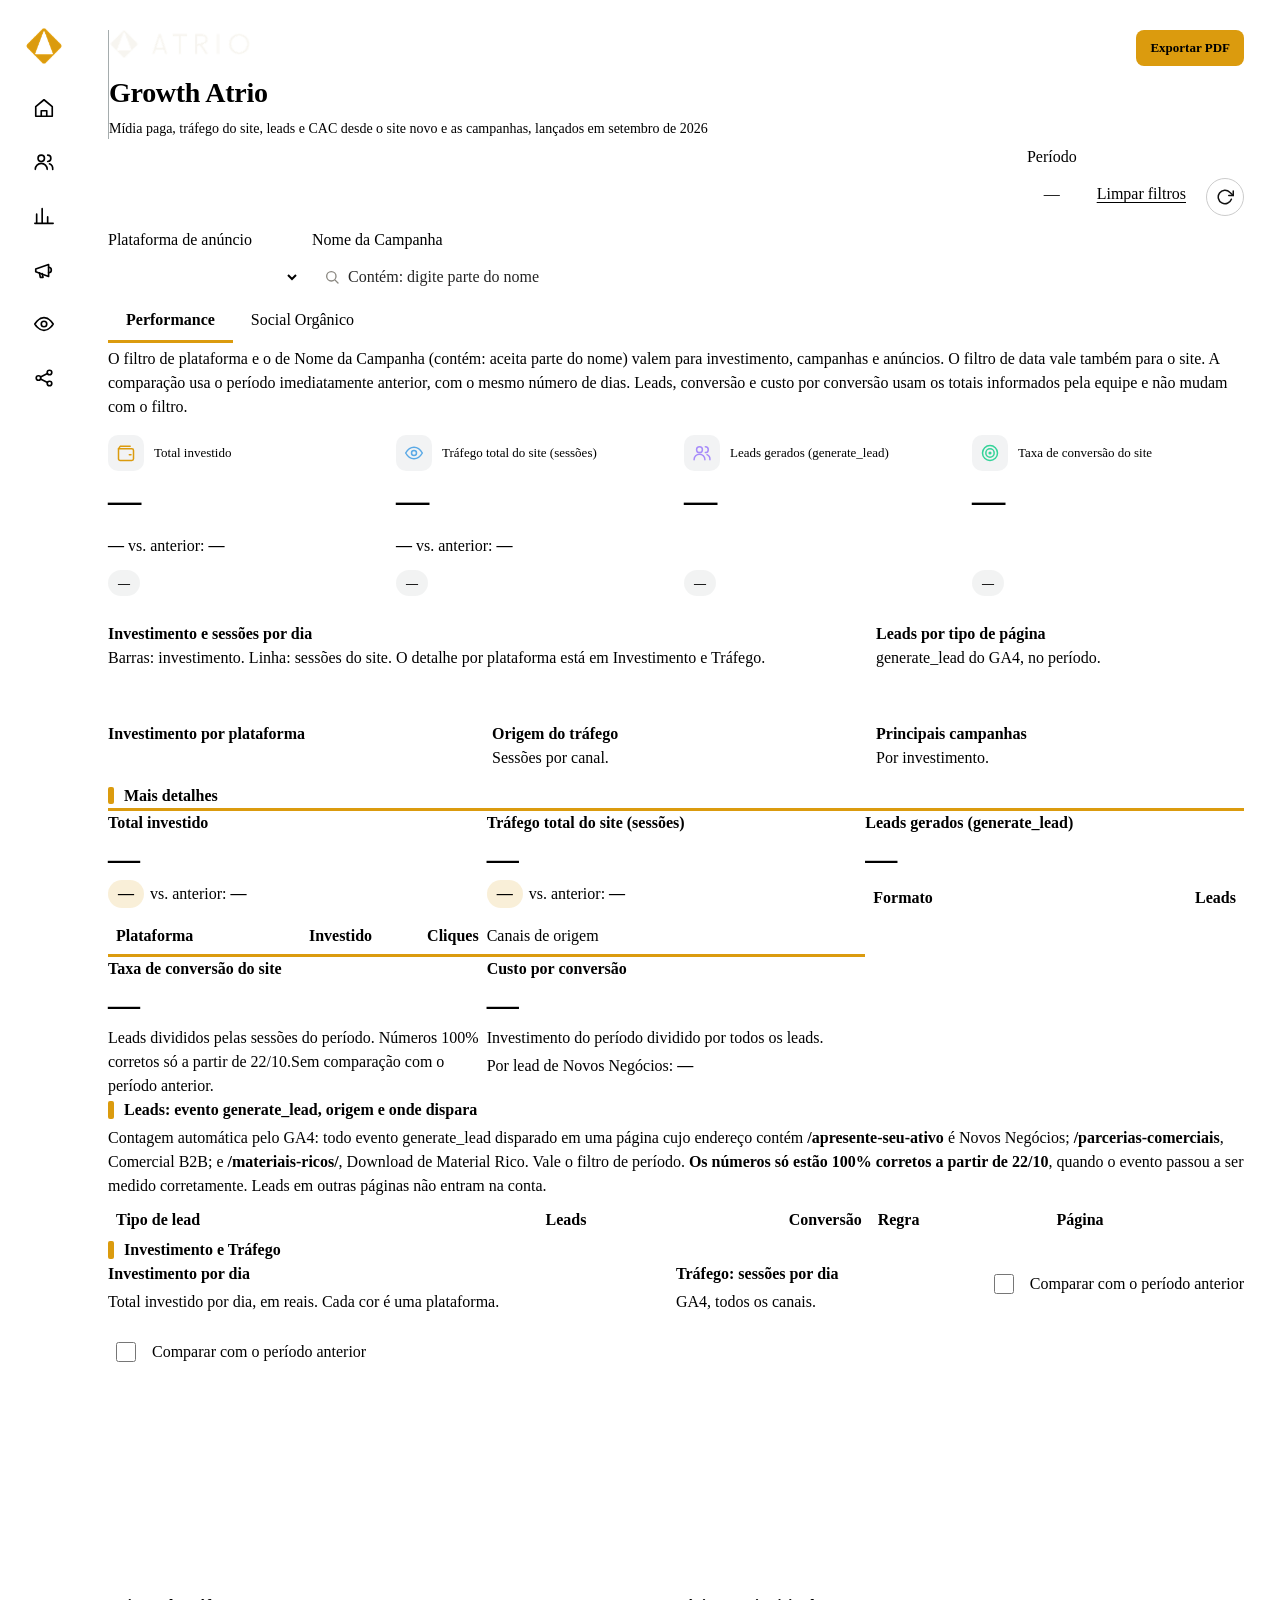
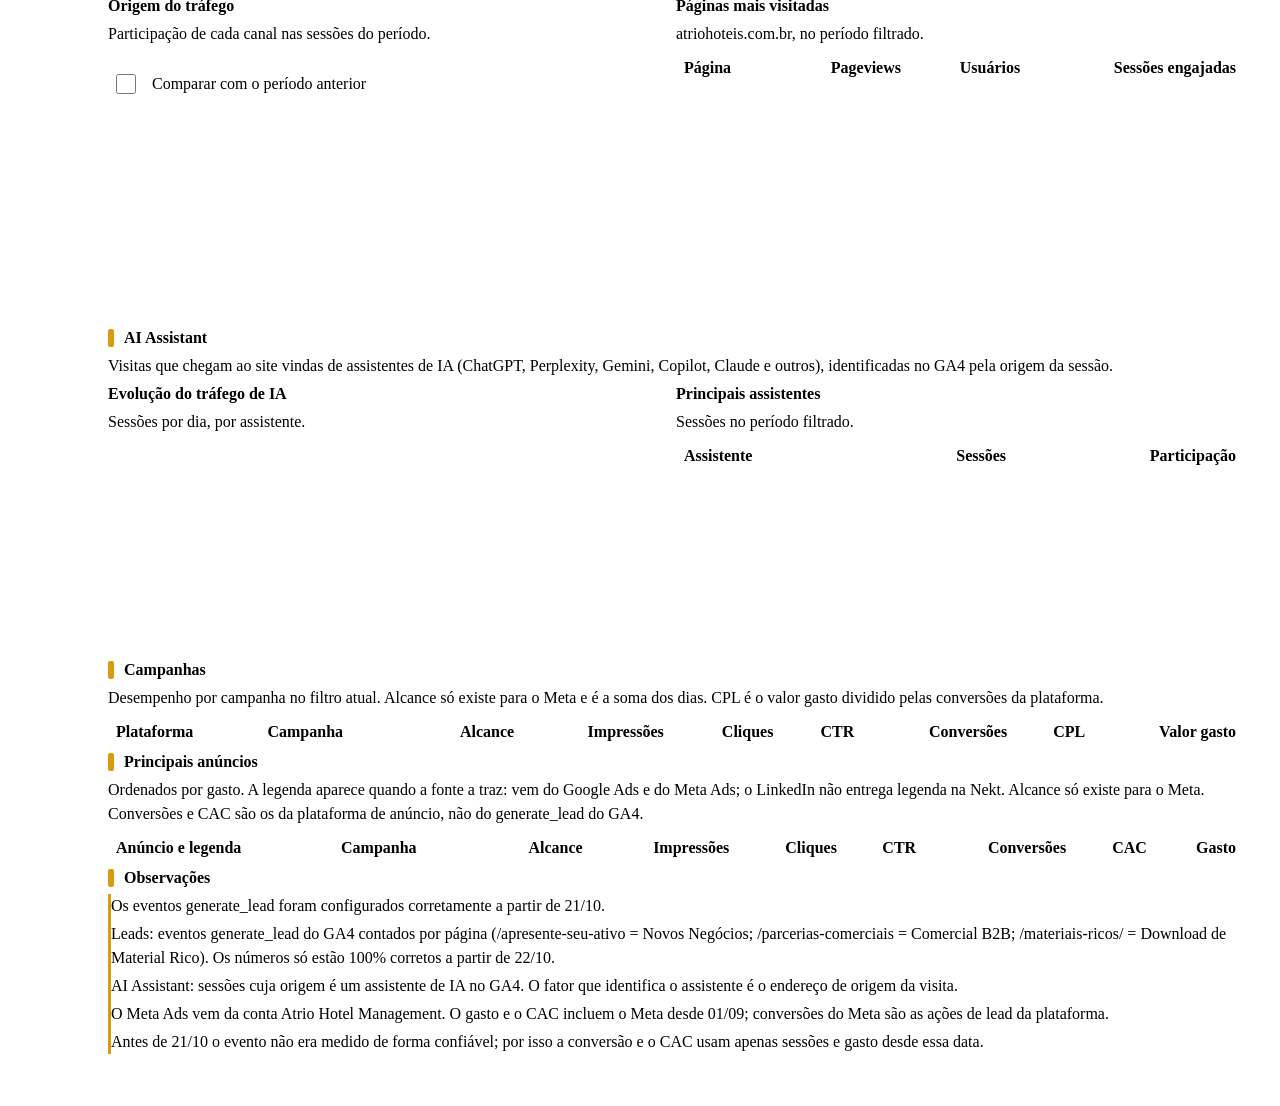
==== commit dc6dab9f: "Add files via upload" ====
--- a/private/atrio.html
+++ b/private/atrio.html
@@ -133,6 +133,22 @@
 .ai #f-reset:hover { color: var(--color-fg); }
 .ai .fhint { position: absolute; left: 2px; top: calc(100% + 2px); font-size: var(--cds-font-size-caption); color: var(--color-fg-muted); white-space: nowrap; pointer-events: none; }
 .ai #w-campaign { margin-bottom: 0; }
+
+.ai .tsort { display: flex; flex-wrap: wrap; align-items: center; gap: 8px; margin: 0 0 8px; font-size: var(--cds-font-size-caption); color: var(--color-fg-muted); }
+.ai .tsort label { display: inline-flex; align-items: center; gap: 8px; }
+.ai .tsort select { min-height: 36px; }
+.ai .tsort .ctl { min-height: 36px; padding: 0 12px; }
+.ai th[role="button"] { cursor: pointer; }
+.ai .outl { margin-top: 10px; padding-top: 8px; border-top: 1px solid var(--color-border-line); font-size: 0.8125rem; line-height: 1.5; color: var(--color-fg-muted); }
+.ai .outl .outl-h { font-weight: 700; color: var(--color-fg); margin-bottom: 2px; }
+.ai .outl ul { margin: 2px 0 4px 18px; padding: 0; }
+.ai .outl li { margin: 2px 0; }
+.ai .outl b { color: var(--color-fg); font-weight: 600; }
+.ai .outl .outl-f { font-size: 0.75rem; opacity: .9; }
+
+.ai .kpi-inline { display: flex; align-items: baseline; gap: 10px; margin: 2px 0 10px; }
+.ai .kpi-inline .l { color: var(--color-fg-muted); font-size: var(--cds-font-size-caption); }
+.ai .kpi-inline .v { font-size: clamp(1.5rem, 2.2vw, 2rem); font-weight: 700; font-variant-numeric: tabular-nums; }
 </style>
 <style>
 .ai .ch-h { display: flex; gap: 12px; justify-content: space-between; align-items: flex-start; flex-wrap: wrap; }
@@ -141,13 +157,87 @@
 .ai .cmp input:focus-visible { outline: 2px solid var(--b-gold); outline-offset: 2px; }
 .ai .cmp-l { display: block; font-size: var(--cds-font-size-caption); font-variant-numeric: tabular-nums; margin-top: 2px; }
 .ai .cmp-l b { font-weight: 600; }
+
+.ai .shell { display: flex; align-items: flex-start; }
+.ai .rail { position: sticky; top: 0; z-index: 6; width: 72px; flex: none; display: flex; flex-direction: column; align-items: center; gap: 6px; padding: 18px 0; min-height: 100vh; box-sizing: border-box; border-right: 1px solid var(--color-border-line); background: var(--color-panel); }
+.ai .rail .brand { font-size: 12px; font-weight: 700; letter-spacing: .14em; color: var(--b-gold); margin-bottom: 10px; }
+.ai .rail button { width: 48px; height: 48px; border-radius: 12px; border: 0; background: transparent; color: var(--color-fg-muted); display: inline-flex; align-items: center; justify-content: center; cursor: pointer; }
+.ai .rail button:hover { background: rgba(219, 155, 14, .14); color: var(--color-fg); }
+.ai .rail button.on { background: var(--b-gold); color: #000; }
+.ai .rail button:focus-visible { outline: 2px solid var(--b-gold); outline-offset: 2px; }
+.ai .main { flex: 1 1 0; min-width: 0; padding: 0 28px 40px; box-sizing: border-box; }
+.ai .sec-nav { display: none; }
+.ai .mast.mast-a { background: transparent; border: 0; box-shadow: none; padding: 22px 0 6px; display: flex; flex-direction: row; flex-wrap: wrap; justify-content: space-between; align-items: flex-start; gap: 12px; text-align: left; }
+.ai .mast.mast-a .tt { display: flex; flex-direction: column; gap: 4px; text-align: left; margin: 0; }
+.ai .tb { position: static; display: flex; flex-direction: column; align-items: stretch; gap: 12px; }
+.ai .tb .tb-row { display: flex; flex-wrap: wrap; align-items: flex-end; gap: 12px; order: 2; }
+.ai .tb .tb-top { display: flex; flex-wrap: wrap; align-items: flex-end; gap: 12px; order: 1; margin-left: 0; justify-content: flex-end; }
+.ai .bar { display: flex; flex-direction: column; align-items: stretch; gap: 12px; }
+.ai .bar .bar-r { display: flex; flex-wrap: wrap; align-items: flex-end; gap: 12px; order: 1; margin-left: 0; justify-content: flex-end; }
+.ai .bar .bar-l { display: flex; flex-wrap: wrap; align-items: flex-end; gap: 12px; order: 2; }
+.ai .rail .rail-sym { width: 38px; height: auto; margin: 2px 0 14px; display: block; }
+.ai .mast-a .lg { height: 28px; width: auto; max-width: 220px; align-self: flex-start; display: block; margin-bottom: 10px; }
+.ai .mast-a .lg-l { display: none; }
+.ai[data-th="light"] .mast-a .lg-d { display: none; }
+.ai[data-th="light"] .mast-a .lg-l { display: block; }
+.ai .mast.mast-a h1 { margin: 0; font-size: 1.75rem; letter-spacing: -0.01em; color: var(--color-fg); }
+.ai .mast.mast-a .sub { margin: 0; color: var(--color-fg-muted); font-size: 0.875rem; }
+.ai .rs-kpis { display: grid; grid-template-columns: repeat(4, minmax(0, 1fr)); gap: var(--cds-gap-md, 16px); margin-top: 16px; }
+.ai .rs-row { display: grid; grid-template-columns: repeat(12, minmax(0, 1fr)); gap: var(--cds-gap-md, 16px); margin-top: var(--cds-gap-md, 16px); }
+.ai .rs-8 { grid-column: span 8; } .ai .rs-4 { grid-column: span 4; }
+.ai .rs-card { min-width: 0; box-sizing: border-box; display: flex; flex-direction: column; gap: 14px; }
+.ai .rs-card h3 { margin: 0; font-size: 1rem; }
+.ai .rs-card .note { margin: 0; }
+.ai .kA { display: flex; flex-direction: column; gap: 12px; }
+.ai .kA .kh { display: flex; align-items: center; gap: 10px; font-size: 0.8125rem; font-weight: 500; color: var(--color-fg-muted); }
+.ai .kA .ki { width: 36px; height: 36px; border-radius: 10px; background: rgba(165, 172, 173, .14); display: inline-flex; align-items: center; justify-content: center; flex: none; }
+.ai .kA .v { font-size: clamp(1.75rem, 2.6vw, 2.25rem); font-weight: 700; letter-spacing: -0.02em; line-height: 1.1; font-variant-numeric: tabular-nums; }
+.ai .kA .kf { display: flex; flex-direction: column; align-items: stretch; gap: 10px; margin-top: auto; }
+.ai .kA .kf > span:first-child { align-self: flex-start; }
+.ai .kA .kf > span:last-child svg { width: 100% !important; height: 44px !important; }
+.ai .chipA { display: inline-flex; align-items: center; white-space: nowrap; max-width: 100%; overflow: hidden; text-overflow: ellipsis; font-size: 0.75rem; font-weight: 600; color: var(--color-fg-muted); background: rgba(165, 172, 173, .14); border-radius: 999px; padding: 4px 10px; min-height: 24px; }
+.ai .gl-r { display: grid; grid-template-columns: minmax(7rem, 9rem) minmax(4rem, 1fr) 6rem; gap: 12px; align-items: center; padding: 10px 0; border-bottom: 1px solid var(--color-border-line); }
+.ai .gl-r:last-child { border-bottom: 0; }
+.ai .gl-n { display: flex; flex-direction: column; gap: 2px; font-size: 0.875rem; font-weight: 600; }
+.ai .gl-n small { font-size: 0.75rem; font-weight: 400; color: var(--color-fg-muted); }
+.ai .gl-t { position: relative; height: 12px; border-radius: 6px; background: rgba(165, 172, 173, .22); }
+.ai .gl-t i { position: absolute; left: 0; top: 0; bottom: 0; background: var(--b-gold); border-radius: 6px; }
+.ai .gl-t b { position: absolute; right: 0; top: -4px; bottom: -4px; width: 3px; background: var(--color-fg); border-radius: 2px; }
+.ai .gl-v { display: flex; flex-direction: column; align-items: flex-end; gap: 2px; font-weight: 700; font-variant-numeric: tabular-nums; }
+.ai .gl-v small { font-size: 0.75rem; font-weight: 400; color: var(--color-fg-muted); }
+.ai .hi-r { display: grid; grid-template-columns: minmax(7rem, 1fr) 3.5rem minmax(4rem, 6rem) 5.5rem; gap: 10px; align-items: center; padding: 8px 0; border-bottom: 1px solid var(--color-border-line); font-size: 0.875rem; }
+.ai .hi-h { color: var(--color-fg-muted); font-size: 0.75rem; padding-top: 0; }
+.ai .hi-n { white-space: nowrap; overflow: hidden; text-overflow: ellipsis; }
+.ai .hi-v { text-align: right; font-weight: 600; font-variant-numeric: tabular-nums; }
+.ai .hi-t { height: 8px; border-radius: 4px; background: rgba(165, 172, 173, .22); overflow: hidden; }
+.ai .hi-t i { display: block; height: 100%; background: #34D399; border-radius: 4px; }
+.ai .hi-r .hi-m { text-align: right; font-size: 0.8125rem; font-variant-numeric: tabular-nums; }
+.ai .rs-card .cartf-r { grid-template-columns: minmax(6rem, 9rem) minmax(2rem, 1fr) 4.2rem; row-gap: 2px; }
+.ai .rs-card .cartf-p { grid-column: 1 / -1; text-align: left; margin-top: -4px; }
+.ai th[role="button"] { cursor: pointer; user-select: none; }
+.ai th[role="button"]:hover { color: var(--b-gold); }
+.ai th[aria-sort="ascending"]::after { content: " ▲"; font-size: .7em; color: var(--b-gold); }
+.ai th[aria-sort="descending"]::after { content: " ▼"; font-size: .7em; color: var(--b-gold); }
+.ai .rs-note { font-size: 0.75rem; line-height: 1.5; color: var(--color-fg-muted); border-top: 1px solid var(--color-border-line); padding-top: 8px; }
+.ai .rs-note b { color: var(--color-fg); }
+.ai .grid.kp-mini { grid-template-columns: repeat(auto-fit, minmax(min(100%, 12.5rem), 1fr)); }
+@media (max-width: 1100px) { .ai .rs-kpis { grid-template-columns: repeat(2, minmax(0, 1fr)); } .ai .rs-8, .ai .rs-4 { grid-column: span 12; } }
+@media (max-width: 860px) { .ai .shell { flex-direction: column; } .ai .rail { position: static; width: 100%; min-height: 0; flex-direction: row; flex-wrap: wrap; justify-content: center; border-right: 0; border-bottom: 1px solid var(--color-border-line); padding: 8px; } .ai .rail .brand { display: none; } .ai .main { padding: 0 16px 32px; } }
+@media (max-width: 560px) { .ai .rs-kpis { grid-template-columns: minmax(0, 1fr); } }
+
+.ai .rk-r { display: grid; grid-template-columns: minmax(7rem, 9.5rem) minmax(3rem, 1fr) 5.5rem; gap: 10px; align-items: center; padding: 7px 0; border-bottom: 1px solid var(--color-border-line); font-size: 0.875rem; }
+.ai .rk-r:last-child { border-bottom: 0; }
+.ai .rk-n { white-space: nowrap; overflow: hidden; text-overflow: ellipsis; }
+.ai .rk-t { height: 8px; border-radius: 4px; background: rgba(165, 172, 173, .22); overflow: hidden; }
+.ai .rk-t i { display: block; height: 100%; background: var(--b-gold); border-radius: 4px; }
+.ai .rk-v { text-align: right; font-weight: 600; font-variant-numeric: tabular-nums; }
+.ai th[role="button"] { cursor: pointer; user-select: none; }
+.ai th[role="button"]:hover { color: var(--b-gold); }
+.ai th[aria-sort="ascending"]::after { content: " ▲"; font-size: .7em; color: var(--b-gold); }
+.ai th[aria-sort="descending"]::after { content: " ▼"; font-size: .7em; color: var(--b-gold); }
 </style>
-<div class="ai" id="ai-root">
-  <header class="mast">
-    <img alt="Atrio" src="[data-uri]">
-    <div class="tt"><h1 id="titulo">Dashboard Atrio Institucional</h1>
-    <p class="sub">Mídia paga, tráfego do site, leads e CAC desde o site novo e as campanhas, lançados em setembro de 2026. Sem campanhas de reserva.</p></div>
-  </header>
+<div class="ai" id="ai-root"><div class="shell"><nav class="rail" aria-label="Seções do dashboard"><img class="rail-sym" alt="Atrio" src="[data-uri]"><button type="button" data-go="resumo" aria-label="Visão geral" title="Visão geral"><svg aria-hidden="true" width="22" height="22" viewBox="0 0 24 24" fill="none" stroke="currentColor" stroke-width="1.8" stroke-linecap="round" stroke-linejoin="round" style="flex:none"><path d="M3 10.5 12 3l9 7.5V21H3z"/><path d="M9 21v-6h6v6"/></svg></button><button type="button" data-go="leads" aria-label="Leads" title="Leads"><svg aria-hidden="true" width="22" height="22" viewBox="0 0 24 24" fill="none" stroke="currentColor" stroke-width="1.8" stroke-linecap="round" stroke-linejoin="round" style="flex:none"><circle cx="9" cy="8" r="3.5"/><path d="M2.5 20a6.5 6.5 0 0 1 13 0"/><path d="M16 4.5a3.5 3.5 0 0 1 0 7"/><path d="M18 14a6 6 0 0 1 3.5 6"/></svg></button><button type="button" data-go="investimento" aria-label="Investimento e tráfego" title="Investimento e tráfego"><svg aria-hidden="true" width="22" height="22" viewBox="0 0 24 24" fill="none" stroke="currentColor" stroke-width="1.8" stroke-linecap="round" stroke-linejoin="round" style="flex:none"><path d="M4 20V10M10 20V4M16 20v-7M22 20H2"/></svg></button><button type="button" data-go="campanhas" aria-label="Campanhas" title="Campanhas"><svg aria-hidden="true" width="22" height="22" viewBox="0 0 24 24" fill="none" stroke="currentColor" stroke-width="1.8" stroke-linecap="round" stroke-linejoin="round" style="flex:none"><path d="M3 11v3l14 5V6z"/><path d="M17 9a3 3 0 0 1 0 6"/><path d="M7 15l1 5h3l-1-4"/></svg></button><button type="button" data-go="anuncios" aria-label="Principais anúncios" title="Principais anúncios"><svg aria-hidden="true" width="22" height="22" viewBox="0 0 24 24" fill="none" stroke="currentColor" stroke-width="1.8" stroke-linecap="round" stroke-linejoin="round" style="flex:none"><path d="M2 12s4-7 10-7 10 7 10 7-4 7-10 7S2 12 2 12z"/><circle cx="12" cy="12" r="3"/></svg></button><button type="button" data-go="org-geral" data-tab="org" aria-label="Social Orgânico" title="Social Orgânico"><svg aria-hidden="true" width="22" height="22" viewBox="0 0 24 24" fill="none" stroke="currentColor" stroke-width="1.8" stroke-linecap="round" stroke-linejoin="round" style="flex:none"><circle cx="6" cy="12" r="2.5"/><circle cx="18" cy="6" r="2.5"/><circle cx="18" cy="18" r="2.5"/><path d="M8.2 10.8l7.6-3.6M8.2 13.2l7.6 3.6"/></svg></button></nav><div class="main">
+  <header class="mast mast-a"><div class="tt"><img class="lg lg-d" alt="Atrio" src="[data-uri]"><img class="lg lg-l" alt="Atrio" src="[data-uri]"><h1 id="titulo">Growth Atrio</h1><p class="sub">Mídia paga, tráfego do site, leads e CAC desde o site novo e as campanhas, lançados em setembro de 2026</p></div></header>
 
   <div class="bar" id="filtros">
       <div class="bar-l">
@@ -171,7 +261,7 @@
   <section id="perf">
     <p class="note" id="nota-escopo">O filtro de plataforma e o de Nome da Campanha (contém: aceita parte do nome) valem para investimento, campanhas e anúncios. O filtro de data vale também para o site. A comparação usa o período imediatamente anterior, com o mesmo número de dias. Leads, conversão e custo por conversão usam os totais informados pela equipe e não mudam com o filtro.</p>
     <nav class="sec-nav" aria-label="Seções do dashboard"><button type="button" class="chip" data-go="geral">Métricas</button><button type="button" class="chip" data-go="leads">Leads</button><button type="button" class="chip" data-go="investimento">Investimento e Tráfego</button><button type="button" class="chip" data-go="ai">AI Assistant</button><button type="button" class="chip" data-go="campanhas">Campanhas</button><button type="button" class="chip" data-go="anuncios">Principais anúncios</button></nav>
-    <h2 id="geral">Métricas gerais</h2>
+    <section id="resumo"><div class="rs-kpis"><section class="card kA"><div class="kh"><span class="ki" style="color:#DB9B0E"><svg aria-hidden="true" width="20" height="20" viewBox="0 0 24 24" fill="none" stroke="currentColor" stroke-width="1.8" stroke-linecap="round" stroke-linejoin="round" style="flex:none"><path d="M3 7h16a2 2 0 0 1 2 2v10a2 2 0 0 1-2 2H5a2 2 0 0 1-2-2z"/><path d="M3 7l2-3h12"/><path d="M16 14h2"/></svg></span><span>Total investido</span></div><b class="v" data-source="kpi_main" data-field="gasto_total" data-row="0" data-fmt="brl">—</b><span class="cmp-l"><b data-source="cmp_perf" data-field="gasto_delta" data-row="0" data-fmt="delta">—</b> <span class="l">vs. anterior: <b data-source="cmp_perf" data-field="gasto_prev" data-row="0" data-fmt="brl">—</b></span></span><div class="kf"><span class="chipA" id="chip-inv">—</span><span id="sp-inv" style="display:flex"></span></div></section><section class="card kA"><div class="kh"><span class="ki" style="color:#5AA9E6"><svg aria-hidden="true" width="20" height="20" viewBox="0 0 24 24" fill="none" stroke="currentColor" stroke-width="1.8" stroke-linecap="round" stroke-linejoin="round" style="flex:none"><path d="M2 12s4-7 10-7 10 7 10 7-4 7-10 7S2 12 2 12z"/><circle cx="12" cy="12" r="3"/></svg></span><span>Tráfego total do site (sessões)</span></div><b class="v" data-source="ga_totals" data-field="sessoes" data-row="0" data-fmt="int">—</b><span class="cmp-l"><b data-source="cmp_perf" data-field="sessoes_delta" data-row="0" data-fmt="delta">—</b> <span class="l">vs. anterior: <b data-source="cmp_perf" data-field="sessoes_prev" data-row="0" data-fmt="int">—</b></span></span><div class="kf"><span class="chipA" id="chip-sess">—</span><span id="sp-sess" style="display:flex"></span></div></section><section class="card kA"><div class="kh"><span class="ki" style="color:#A78BFA"><svg aria-hidden="true" width="20" height="20" viewBox="0 0 24 24" fill="none" stroke="currentColor" stroke-width="1.8" stroke-linecap="round" stroke-linejoin="round" style="flex:none"><circle cx="9" cy="8" r="3.5"/><path d="M2.5 20a6.5 6.5 0 0 1 13 0"/><path d="M16 4.5a3.5 3.5 0 0 1 0 7"/><path d="M18 14a6 6 0 0 1 3.5 6"/></svg></span><span>Leads gerados (generate_lead)</span></div><b class="v" data-source="kpi_main" data-field="leads_total" data-row="0" data-fmt="int">—</b><div class="kf"><span class="chipA" id="chip-leads">—</span><span id="sp-leads" style="display:flex"></span></div></section><section class="card kA"><div class="kh"><span class="ki" style="color:#34D399"><svg aria-hidden="true" width="20" height="20" viewBox="0 0 24 24" fill="none" stroke="currentColor" stroke-width="1.8" stroke-linecap="round" stroke-linejoin="round" style="flex:none"><circle cx="12" cy="12" r="9"/><circle cx="12" cy="12" r="5"/><circle cx="12" cy="12" r="1"/></svg></span><span>Taxa de conversão do site</span></div><b class="v" data-source="kpi_main" data-field="conv_rate" data-row="0" data-fmt="pct2">—</b><div class="kf"><span class="chipA" id="chip-taxa">—</span><span id="sp-taxa" style="display:flex"></span></div></section></div><div class="rs-row"><section class="card rs-card rs-8"><div><h3>Investimento e sessões por dia</h3><p class="note">Barras: investimento. Linha: sessões do site. O detalhe por plataforma está em Investimento e Tráfego.</p></div><div id="hero-a" data-source="spend_daily ga_daily"></div><div class="rs-note" id="hero-note"></div></section><section class="card rs-card rs-4"><div><h3>Leads por tipo de página</h3><p class="note">generate_lead do GA4, no período.</p></div><div id="rank-a" data-source="leads"></div></section></div><div class="rs-row"><section class="card rs-card rs-4"><div><h3>Investimento por plataforma</h3></div><div id="rk-plat" data-source="kpi_platform"></div></section><section class="card rs-card rs-4"><div><h3>Origem do tráfego</h3><p class="note">Sessões por canal.</p></div><div id="rk-ch" data-source="ga_channels"></div></section><section class="card rs-card rs-4"><div><h3>Principais campanhas</h3><p class="note">Por investimento.</p></div><div id="rk-camp" data-source="campaigns_table ga_leads_daily"></div></section></div></section><h2 id="geral">Mais detalhes</h2>
     <div class="grid">
       <div class="card kpi" id="kpi-invest">
         <span class="l">Total investido</span>
@@ -277,11 +367,12 @@
       <div class="card kpi"><span class="l">Impressões</span><b class="v" data-source="li_totals" data-field="impressoes" data-row="0" data-fmt="int">—</b><span class="cmp-l"><b data-source="cmp_li" data-field="imp_delta" data-row="0" data-fmt="delta">—</b> <span class="l">vs. anterior: <b data-source="cmp_li" data-field="imp_prev" data-row="0" data-fmt="int">—</b></span></span></div>
       <div class="card kpi"><span class="l">Cliques</span><b class="v" data-source="li_totals" data-field="cliques" data-row="0" data-fmt="int">—</b><span class="cmp-l"><b data-source="cmp_li" data-field="cli_delta" data-row="0" data-fmt="delta">—</b> <span class="l">vs. anterior: <b data-source="cmp_li" data-field="cli_prev" data-row="0" data-fmt="int">—</b></span></span><span class="l">Taxa de cliques: <b data-source="li_totals" data-field="ctr" data-row="0" data-fmt="pct2">—</b></span></div>
       <div class="card kpi"><span class="l">Interações (curtidas, comentários e compartilhamentos)</span><b class="v" data-source="li_totals" data-field="interacoes" data-row="0" data-fmt="int">—</b><span class="cmp-l"><b data-source="cmp_li" data-field="int_delta" data-row="0" data-fmt="delta">—</b> <span class="l">vs. anterior: <b data-source="cmp_li" data-field="int_prev" data-row="0" data-fmt="int">—</b></span></span></div>
-      <div class="card kpi"><span class="l">Taxa de engajamento</span><b class="v" data-source="li_totals" data-field="taxa_engajamento" data-row="0" data-fmt="pct2">—</b><span class="cmp-l"><b data-source="cmp_li" data-field="taxa_pp" data-row="0" data-fmt="pp">—</b> <span class="l">vs. anterior: <b data-source="cmp_li" data-field="taxa_prev" data-row="0" data-fmt="pct2">—</b></span></span><span class="l">Cliques, curtidas, comentários e compartilhamentos divididos pelas impressões.</span></div>
+      <div class="card kpi"><span class="l">Taxa de engajamento</span><b class="v" data-source="eng_li" data-field="taxa" data-row="0" data-fmt="pct2">—</b><span class="cmp-l"><b data-source="eng_li" data-field="pp" data-row="0" data-fmt="pp">—</b> <span class="l">vs. anterior: <b data-source="eng_li" data-field="prev" data-row="0" data-fmt="pct2">—</b></span></span><span class="l">Interações ÷ alcance (soma dos dias).</span></div>
+  <div class="card kpi"><span class="l">Taxa de engajamento (sobre impressões)</span><b class="v" data-source="li_totals" data-field="taxa_engajamento" data-row="0" data-fmt="pct2">—</b><span class="cmp-l"><b data-source="cmp_li" data-field="taxa_pp" data-row="0" data-fmt="pp">—</b> <span class="l">vs. anterior: <b data-source="cmp_li" data-field="taxa_prev" data-row="0" data-fmt="pct2">—</b></span></span><span class="l">Cliques, curtidas, comentários e compartilhamentos divididos pelas impressões.</span></div>
     </div>
     <div class="grid2" style="margin-top: var(--cds-gap-md)">
-      <div class="card"><div class="ch-h"><div><h3>Novos seguidores por dia</h3><p class="note">Orgânicos e pagos, em cores diferentes. O total de seguidores hoje aparece no gráfico.</p></div><label class="cmp"><input type="checkbox" role="switch" data-cmp="lifol"> Comparar com o período anterior</label></div><div class="chart" id="ch-li-fol" data-source="li_followers_daily li_followers_daily_prev li_followers_total"></div></div>
-      <div class="card"><div class="ch-h"><div><h3>Alcance por dia</h3><p class="note">Pessoas únicas alcançadas em cada dia.</p></div><label class="cmp"><input type="checkbox" role="switch" data-cmp="lireach"> Comparar com o período anterior</label></div><div class="chart" id="ch-li-imp" data-source="li_daily li_daily_prev"></div></div>
+      <div class="card"><div class="ch-h"><div><h3>Novos seguidores por dia</h3><p class="note">Orgânicos e pagos, em cores diferentes. O total de seguidores hoje aparece no gráfico.</p></div><label class="cmp"><input type="checkbox" role="switch" data-cmp="lifol"> Comparar com o período anterior</label></div><div class="kpi-inline"><span class="l">Novos seguidores no período</span><b class="v" id="kpi-lifol-sum">—</b></div><div class="chart" id="ch-li-fol" data-source="li_followers_daily li_followers_daily_prev li_followers_total"></div><div class="outl" id="ol-li-fol"></div></div>
+      <div class="card"><div class="ch-h"><div><h3>Alcance por dia</h3><p class="note">Pessoas únicas alcançadas em cada dia.</p></div><label class="cmp"><input type="checkbox" role="switch" data-cmp="lireach"> Comparar com o período anterior</label></div><div class="chart" id="ch-li-imp" data-source="li_daily li_daily_prev"></div><div class="outl" id="ol-li-imp"></div></div>
     </div>
     <h2 id="org-demo">Quem segue a página (demografia)</h2>
     <p class="note">Rótulos traduzidos dos códigos do LinkedIn; setores sem rótulo mapeado aparecem como Outros setores.</p>
@@ -306,12 +397,12 @@
         <span class="l">Saldo no período (novos menos quem deixou de seguir): <b data-source="ig_totals" data-field="saldo_seguidores" data-row="0" data-fmt="int">—</b></span><span class="cmp-l"><b data-source="cmp_ig" data-field="saldo_delta" data-row="0" data-fmt="delta">—</b> <span class="l">vs. anterior: <b data-source="cmp_ig" data-field="saldo_prev" data-row="0" data-fmt="int">—</b></span></span></div>
       <div class="card kpi"><span class="l">Alcance (soma dos dias)</span><b class="v" data-source="ig_totals" data-field="alcance_soma_diaria" data-row="0" data-fmt="int">—</b><span class="cmp-l"><b data-source="cmp_ig" data-field="alc_delta" data-row="0" data-fmt="delta">—</b> <span class="l">vs. anterior: <b data-source="cmp_ig" data-field="alc_prev" data-row="0" data-fmt="int">—</b></span></span><span class="l">Contas alcançadas em cada dia, somadas.</span></div>
       <div class="card kpi"><span class="l">Visualizações</span><b class="v" data-source="ig_totals" data-field="visualizacoes" data-row="0" data-fmt="int">—</b><span class="cmp-l"><b data-source="cmp_ig" data-field="vis_delta" data-row="0" data-fmt="delta">—</b> <span class="l">vs. anterior: <b data-source="cmp_ig" data-field="vis_prev" data-row="0" data-fmt="int">—</b></span></span></div>
-      <div class="card kpi"><span class="l">Interações</span><b class="v" data-source="ig_totals" data-field="interacoes" data-row="0" data-fmt="int">—</b><span class="cmp-l"><b data-source="cmp_ig" data-field="int_delta" data-row="0" data-fmt="delta">—</b> <span class="l">vs. anterior: <b data-source="cmp_ig" data-field="int_prev" data-row="0" data-fmt="int">—</b></span></span><span class="l">Taxa de engajamento (interações ÷ alcance): <b data-source="ig_totals" data-field="taxa_engajamento" data-row="0" data-fmt="pct2">—</b></span><span class="cmp-l"><b data-source="cmp_ig" data-field="taxa_pp" data-row="0" data-fmt="pp">—</b> <span class="l">vs. anterior: <b data-source="cmp_ig" data-field="taxa_prev" data-row="0" data-fmt="pct2">—</b></span></span></div>
+      <div class="card kpi"><span class="l">Interações</span><b class="v" data-source="ig_totals" data-field="interacoes" data-row="0" data-fmt="int">—</b><span class="cmp-l"><b data-source="cmp_ig" data-field="int_delta" data-row="0" data-fmt="delta">—</b> <span class="l">vs. anterior: <b data-source="cmp_ig" data-field="int_prev" data-row="0" data-fmt="int">—</b></span></span></div><div class="card kpi"><span class="l">Taxa de engajamento</span><b class="v" data-source="ig_totals" data-field="taxa_engajamento" data-row="0" data-fmt="pct2">—</b><span class="cmp-l"><b data-source="cmp_ig" data-field="taxa_pp" data-row="0" data-fmt="pp">—</b> <span class="l">vs. anterior: <b data-source="cmp_ig" data-field="taxa_prev" data-row="0" data-fmt="pct2">—</b></span></span><span class="l">Interações ÷ alcance (soma dos dias).</span></div>
       <div class="card kpi"><span class="l">Cliques (link do perfil e site)</span><b class="v" data-source="ig_totals" data-field="cliques" data-row="0" data-fmt="int">—</b><span class="cmp-l"><b data-source="cmp_ig" data-field="cli_delta" data-row="0" data-fmt="delta">—</b> <span class="l">vs. anterior: <b data-source="cmp_ig" data-field="cli_prev" data-row="0" data-fmt="int">—</b></span></span><span class="l">Visitas ao perfil: <b data-source="ig_totals" data-field="visitas_perfil" data-row="0" data-fmt="int">—</b></span><span class="cmp-l"><b data-source="cmp_ig" data-field="vp_delta" data-row="0" data-fmt="delta">—</b> <span class="l">visitas, anterior: <b data-source="cmp_ig" data-field="vp_prev" data-row="0" data-fmt="int">—</b></span></span></div>
     </div>
     <div class="grid2" style="margin-top: var(--cds-gap-md)">
-      <div class="card"><div class="ch-h"><div><h3>Novos seguidores por dia</h3><p class="note">Orgânicos e pagos, em cores diferentes. O Instagram não informa a origem de cada seguidor: o pago é uma estimativa pela participação de anúncios nas visualizações do dia. O total de seguidores hoje aparece no canto do gráfico.</p></div><label class="cmp"><input type="checkbox" role="switch" data-cmp="igfol"> Comparar com o período anterior</label></div><div class="chart" id="ch-ig-fol" data-source="ig_followers_daily ig_followers_daily_prev ig_followers"></div></div>
-      <div class="card"><div class="ch-h"><div><h3>Alcance por dia</h3><p class="note">Contas únicas alcançadas em cada dia.</p></div><label class="cmp"><input type="checkbox" role="switch" data-cmp="igreach"> Comparar com o período anterior</label></div><div class="chart" id="ch-ig-reach" data-source="ig_daily ig_daily_prev"></div></div>
+      <div class="card"><div class="ch-h"><div><h3>Novos seguidores por dia</h3><p class="note">Orgânicos e pagos, em cores diferentes. O Instagram não informa a origem de cada seguidor: o pago é uma estimativa pela participação de anúncios nas visualizações do dia. O total de seguidores hoje aparece no canto do gráfico.</p></div><label class="cmp"><input type="checkbox" role="switch" data-cmp="igfol"> Comparar com o período anterior</label></div><div class="kpi-inline"><span class="l">Novos seguidores no período</span><b class="v" id="kpi-fol-sum">—</b></div><div class="chart" id="ch-ig-fol" data-source="ig_followers_daily ig_followers_daily_prev ig_followers"></div><div class="outl" id="ol-ig-fol"></div></div>
+      <div class="card"><div class="ch-h"><div><h3>Alcance por dia</h3><p class="note">Contas únicas alcançadas em cada dia.</p></div><label class="cmp"><input type="checkbox" role="switch" data-cmp="igreach"> Comparar com o período anterior</label></div><div class="chart" id="ch-ig-reach" data-source="ig_daily ig_daily_prev"></div><div class="outl" id="ol-ig-reach"></div></div>
     </div>
     <h2 id="ig-demo">Quem segue a conta (insights demográficos)</h2>
     <div class="grid2">
@@ -326,7 +417,7 @@
     <p class="note">Gerados automaticamente a partir dos posts do período filtrado.</p>
     <div id="ins-ig" data-source="ig_top_posts ig_totals"></div>
   </template>
-<script>
+</div></div><script>
 dash.loader('filter_campaigns', {
   description: 'Resposta da Nekt (colunas e linhas) transformada em tabela; números convertidos.',
   fn: ({ answer }) => {
@@ -426,6 +517,19 @@
     if (typeof a === 'string') a = JSON.parse(a);
     if (!a || a.error || (a.status && a.status !== 'succeeded')) throw new Error((a && (a.error || a.message)) || 'Falha na consulta à Nekt');
     const txt = ["dia"];
+    const cols = a.columns || [];
+    const rows = (a.data || []).map((r) => Object.fromEntries(cols.map((c, i) => [c, r[i] == null || r[i] === '' ? null : (txt.includes(c) ? r[i] : Number(r[i]))])));
+    return { columns: cols, rows, cut: !!a.data_truncated };
+  },
+});
+dash.loader('ga_leads_daily', {
+  description: 'Resposta da Nekt (colunas e linhas) transformada em tabela; números convertidos.',
+  fn: ({ answer }) => {
+    let a = answer;
+    if (a && Array.isArray(a.content)) a = a.content.map((c) => c.text || '').join('');
+    if (typeof a === 'string') a = JSON.parse(a);
+    if (!a || a.error || (a.status && a.status !== 'succeeded')) throw new Error((a && (a.error || a.message)) || 'Falha na consulta à Nekt');
+    const txt = ["dia", "serie"];
     const cols = a.columns || [];
     const rows = (a.data || []).map((r) => Object.fromEntries(cols.map((c, i) => [c, r[i] == null || r[i] === '' ? null : (txt.includes(c) ? r[i] : Number(r[i]))])));
     return { columns: cols, rows, cut: !!a.data_truncated };
@@ -970,6 +1074,12 @@
     }];
   },
 });
+dash.calc('eng_li', {
+  inputs: ['li_totals', 'li_totals_prev'],
+  title: 'Taxa de engajamento: LinkedIn',
+  description: 'Interações (curtidas, comentários e compartilhamentos) divididas pelo alcance (soma dos dias), no período e no anterior.',
+  fn: (t, tp) => { const f = (r) => (r && Number(r.alcance_soma_diaria) > 0 ? (Number(r.interacoes) || 0) / Number(r.alcance_soma_diaria) : null); const c = f(t[0]), p = f(tp[0]); return [{ taxa: c, prev: p, pp: c != null && p != null ? c - p : null }]; },
+});
 dash.calc('cmp_ig', {
   inputs: ['ig_totals', 'ig_totals_prev'],
   title: 'Comparação: Instagram',
@@ -1005,6 +1115,7 @@
   const m = (getComputedStyle(probe).backgroundColor.match(/\d+(\.\d+)?/g) || [255, 255, 255]).map(Number);
   probe.remove();
   COL = 0.299 * m[0] + 0.587 * m[1] + 0.114 * m[2] < 128 ? PAL.dark : PAL.light;
+  $('#ai-root').dataset.th = COL === PAL.dark ? 'dark' : 'light';
 }
 const nf = new Intl.NumberFormat('pt-BR');
 const bf = new Intl.NumberFormat('pt-BR', { style: 'currency', currency: 'BRL' });
@@ -1276,17 +1387,122 @@
   return box;
 }
 const postsPage = {};
+
+const tkey = (t) => t.id || t.dataset.source;
+const postSort = {};
+const POST_METRICS = (li) => (li
+  ? [['impressoes', 'Impressões'], ['alcance', 'Alcance'], ['cliques', 'Cliques'], ['curtidas', 'Curtidas'], ['comentarios', 'Comentários'], ['compartilhamentos', 'Compartilhamentos'], ['interacoes', 'Interações (soma)'], ['engajamento', 'Engajamento'], ['data_post', 'Data']]
+  : [['alcance', 'Alcance'], ['curtidas', 'Curtidas'], ['comentarios', 'Comentários'], ['salvos', 'Salvos'], ['compartilhamentos', 'Compartilhamentos'], ['interacoes', 'Interações (soma)'], ['engajamento', 'Engajamento'], ['data_post', 'Data']]);
+const postVal = (r, k) => (k === 'interacoes' ? (Number(r.curtidas) || 0) + (Number(r.comentarios) || 0) + (Number(r.salvos) || 0) + (Number(r.compartilhamentos) || 0) : (['data_post', 'formato'].includes(k) ? String(r[k] || '') : Number(r[k]) || 0));
+const sortPosts = (rows, st) => [...rows].sort((a, b) => { const x = postVal(a, st.k), y = postVal(b, st.k); const c = typeof x === 'string' ? x.localeCompare(y) : x - y; return st.d === 'asc' ? c : -c; });
+
+const sortState = {};
+const pageState = {};
+const sortRows = (rows, st) => [...rows].sort((a, b) => {
+  const x = a[st.f], y = b[st.f];
+  const nx = x == null || x === '', ny = y == null || y === '';
+  if (nx || ny) return nx && ny ? 0 : nx ? 1 : -1;
+  const c = typeof x === 'number' && typeof y === 'number' ? x - y : String(x).localeCompare(String(y), 'pt-BR');
+  return st.d === 'asc' ? c : -c;
+});
+const sortRowsP = (rows, st) => { const tot = rows.filter((r) => r.tipo === 'Total'); return [...sortRows(rows.filter((r) => r.tipo !== 'Total'), st), ...tot]; };
+function initSortA(t, ths) {
+  if (t.dataset.sortInit || t.dataset.nosort) return;
+  t.dataset.sortInit = '1';
+  ths.forEach((th) => {
+    const f = th.dataset.field; if (!f) return;
+    th.tabIndex = 0; th.setAttribute('role', 'button');
+    const act = () => {
+      const k = tkey(t), st = sortState[k];
+      const num = !['txt', 'tag', 'pills', 'namecap', 'cap', 'date'].includes(th.dataset.fmt || 'txt');
+      const first = num ? 'desc' : 'asc', second = num ? 'asc' : 'desc';
+      if (!st || st.f !== f) sortState[k] = { f, d: first }; else if (st.d === first) sortState[k] = { f, d: second }; else delete sortState[k];
+      draw();
+    };
+    th.addEventListener('click', act);
+    th.addEventListener('keydown', (ev) => { if (ev.key === 'Enter' || ev.key === ' ') { ev.preventDefault(); act(); } });
+  });
+}
+
+const _med = (a) => { const s = [...a].sort((x, y) => x - y), n = s.length; return n ? (n % 2 ? s[(n - 1) / 2] : (s[n / 2 - 1] + s[n / 2]) / 2) : 0; };
+const _mean = (a) => (a.length ? a.reduce((s, x) => s + x, 0) / a.length : 0);
+const _dm = (s) => s.slice(8, 10) + '/' + s.slice(5, 7);
+const _addD = (s, k) => { const t = new Date(s + 'T12:00:00'); t.setDate(t.getDate() + k); return t.toISOString().slice(0, 10); };
+function dayTotals(rows) { const m = new Map(); rows.forEach((r) => m.set(r.dia, (m.get(r.dia) || 0) + (Number(r.valor) || 0))); return [...m.entries()].sort((a, b) => (a[0] < b[0] ? -1 : 1)); }
+function findOutliers(series) {
+  const v = series.map((x) => x[1]); if (v.length < 7) return { list: [], med: _med(v) };
+  const med = _med(v), mad = _med(v.map((x) => Math.abs(x - med)));
+  const sd = Math.sqrt(_mean(v.map((x) => (x - _mean(v)) ** 2)));
+  const sc = mad > 0 ? mad * 1.4826 : sd; if (!sc) return { list: [], med };
+  const list = series.map(([d, x]) => ({ d, x, z: (x - med) / sc })).filter((o) => Math.abs(o.z) >= 3.5 && Math.abs(o.x - med) >= Math.max(1, med * 0.4)).sort((a, b) => Math.abs(b.z) - Math.abs(a.z)).slice(0, 3).sort((a, b) => (a.d < b.d ? -1 : 1));
+  return { list, med };
+}
+function spendByDay(rows, plat) { const m = new Map(); (rows || []).filter((r) => r.plataforma === plat).forEach((r) => m.set(r.dia, (m.get(r.dia) || 0) + (Number(r.gasto) || 0))); return m; }
+function explainPoint(c, o, ctx) {
+  const up = o.x > ctx.med, why = [];
+  const ratio = ctx.med ? o.x / ctx.med : null;
+  const head = '<b>' + _dm(o.d) + ' (' + DIAS[new Date(o.d + 'T12:00:00').getDay()] + ')</b>: ' + FMT.int(Math.round(o.x)) + (ratio != null && up ? ', ' + ratio.toLocaleString('pt-BR', { maximumFractionDigits: 1 }) + '× a mediana diária (' + FMT.int(Math.round(ctx.med)) + ')' : (ratio != null ? ', ' + Math.round((1 - ratio) * 100) + '% abaixo da mediana diária (' + FMT.int(Math.round(ctx.med)) + ')' : ''));
+  const near = ctx.posts.filter((p) => p.data_post && p.data_post >= _addD(o.d, -1) && p.data_post <= o.d).sort((a, b) => (Number(b.alcance) || Number(b.impressoes) || 0) - (Number(a.alcance) || Number(a.impressoes) || 0));
+  const sp = ctx.spend.get(o.d) || 0, spMed = _med([...ctx.spend.values()].filter((x) => x > 0)), sr = spMed ? sp / spMed : null;
+  if (up) {
+    if (near.length) { const p = near[0]; why.push('coincide com o post “' + clip(pautaOf(p), 70) + '”' + (p.hotel ? ' (' + p.hotel + ')' : '') + (Number(p.alcance) ? ' (alcance ' + FMT.int(p.alcance) + ')' : '')); }
+    if (sr != null && sr >= 1.5) why.push('investimento em ' + ctx.plat + ' de ' + FMT.brl(sp) + ' no dia, ' + sr.toLocaleString('pt-BR', { maximumFractionDigits: 1 }) + '× o normal');
+    if (c.kind === 'fol' && ctx.paidShare != null && ctx.paidShare.get(o.d) >= 0.6) why.push(Math.round(ctx.paidShare.get(o.d) * 100) + '% dos novos seguidores do dia vieram de anúncios');
+    if (!why.length) why.push('não há post do período nem pico de investimento no dia; possíveis causas: compartilhamentos orgânicos, Reels ou Stories fora da lista de posts');
+  } else {
+    if (sr != null && sr <= 0.5) why.push('investimento em ' + ctx.plat + (sp ? ' de ' + FMT.brl(sp) + ', ' + Math.round((1 - sr) * 100) + '% abaixo do normal' : ' zerado no dia'));
+    const wk = new Date(o.d + 'T12:00:00').getDay(); if (wk === 0 || wk === 6) why.push('fim de semana');
+    if (!ctx.posts.some((p) => p.data_post && p.data_post >= _addD(o.d, -3) && p.data_post <= o.d)) why.push('nenhum post nos 3 dias até a data');
+    if (!why.length) why.push('sem causa clara nos dados (pode ser instabilidade de coleta da plataforma ou queda orgânica)');
+  }
+  return head + '. Possível causa: ' + why.join('; ') + '.';
+}
+function trendNote(series, ctx) {
+  if (series.length < 21) return null;
+  const a = series.slice(-7).map((x) => x[1]), b = series.slice(-14, -7).map((x) => x[1]);
+  const ma = _mean(a), mb = _mean(b); if (!mb || Math.abs(ma / mb - 1) < 0.4 || Math.abs(ma - mb) * 7 < 5) return null;
+  const d0 = series[series.length - 7][0], d1 = series[series.length - 14][0];
+  const np = (from, to) => ctx.posts.filter((p) => p.data_post && p.data_post >= from && p.data_post <= to).length;
+  const pa = np(d0, series[series.length - 1][0]), pb = np(d1, _addD(d0, -1));
+  const up = ma > mb;
+  return '<b>Últimos 7 dias</b>: média diária de ' + FMT.int(Math.round(ma)) + ', ' + Math.round(Math.abs(ma / mb - 1) * 100) + '% ' + (up ? 'acima' : 'abaixo') + ' dos 7 dias anteriores (' + FMT.int(Math.round(mb)) + '). Possível causa: ' + (pa !== pb ? pa + ' posts na semana, contra ' + pb + ' na anterior' : 'ritmo de posts parecido nas duas semanas; verifique campanhas e mudanças de público') + '.';
+}
+function renderOutliers(el, rows, c) {
+  const series = dayTotals(rows);
+  const { list, med } = findOutliers(series);
+  const posts = (c.posts && rowsOf(c.posts)) || [];
+  const spend = spendByDay(rowsOf('spend_daily'), c.plat);
+  let paidShare = null;
+  if (c.kind === 'fol') { paidShare = new Map(); const tot = new Map(), paid = new Map(); rows.forEach((r) => { tot.set(r.dia, (tot.get(r.dia) || 0) + (Number(r.valor) || 0)); if (/pago/i.test(r.serie)) paid.set(r.dia, (paid.get(r.dia) || 0) + (Number(r.valor) || 0)); }); tot.forEach((v, d) => paidShare.set(d, v ? (paid.get(d) || 0) / v : 0)); }
+  const ctx = { med, posts, spend, plat: c.plat, paidShare };
+  const items = list.map((o) => explainPoint(c, o, ctx)); const tn = trendNote(series, ctx); if (tn) items.push(tn);
+  el.replaceChildren();
+  const h = document.createElement('div'); h.className = 'outl-h'; h.textContent = items.length ? 'Pontos fora da curva' : 'Pontos fora da curva: nenhum no período'; el.append(h);
+  if (items.length) { const ul = document.createElement('ul'); items.forEach((t) => { const li = document.createElement('li'); li.innerHTML = t; ul.append(li); }); el.append(ul); }
+  const f = document.createElement('div'); f.className = 'outl-f'; f.textContent = 'Detecção estatística (mediana e desvio robusto) sobre o período filtrado. As causas são hipóteses cruzadas com posts e investimento; confirme na plataforma.'; el.append(f);
+}
+function drawNotes() {
+  NOTECFG.forEach((c) => {
+    const el = document.getElementById(c.el); if (!el || el.closest('[hidden]')) return;
+    const rows = rowsOf(c.ds); if (!rows) return;
+    if (c.sum) { const s = document.getElementById(c.sum); if (s) s.textContent = FMT.int(Math.round(rows.reduce((a, r) => a + (Number(r.valor) || 0), 0))); }
+    renderOutliers(el, rows, c);
+  });
+}
+const NOTECFG = [{"el": "ol-ig-fol", "ds": "ig_followers_daily", "kind": "fol", "plat": "Meta Ads", "posts": "ig_top_posts", "sum": "kpi-fol-sum"}, {"el": "ol-ig-reach", "ds": "ig_daily", "kind": "reach", "plat": "Meta Ads", "posts": "ig_top_posts"}, {"el": "ol-li-fol", "ds": "li_followers_daily", "kind": "fol", "plat": "LinkedIn Ads", "posts": "li_top_posts", "sum": "kpi-lifol-sum"}, {"el": "ol-li-imp", "ds": "li_daily", "kind": "reach", "plat": "LinkedIn Ads", "posts": "li_top_posts"}];
 function renderPosts(sel, rows, kind, srcId) {
   const el = $(sel); if (!el) return;
   if (!rows) { if (failed(srcId)) failBox(el); return; }
   if (!rows.length) { msgBox(el, 'Sem posts no período filtrado.'); return; }
+  if (postSort[sel]) rows = sortPosts(rows, postSort[sel]);
   const li = kind === 'li', per = 10, pages = Math.ceil(rows.length / per);
   const pg = Math.min(postsPage[sel] || 1, pages); postsPage[sel] = pg;
   const cols = li
     ? [['Formato', 't'], ['Data', 't'], ['Impressões'], ['Alcance'], ['Cliques'], ['Curtidas'], ['Coment.'], ['Compart.'], ['Engaj.']]
     : [['Formato', 't'], ['Data', 't'], ['Alcance'], ['Curtidas'], ['Coment.'], ['Salvos'], ['Compart.'], ['Engaj.']];
   const tbl = mk('table', 'posts');
-  const hr = mk('tr'); hr.append(mk('th', 't', ''), mk('th', 't', 'Tema e legenda')); cols.forEach(([c, k]) => hr.append(mk('th', k || '', c)));
+  const hr = mk('tr'); hr.append(mk('th', 't', ''), mk('th', 't', 'Tema e legenda')); const KEYS = li ? ['formato', 'data_post', 'impressoes', 'alcance', 'cliques', 'curtidas', 'comentarios', 'compartilhamentos', 'engajamento'] : ['formato', 'data_post', 'alcance', 'curtidas', 'comentarios', 'salvos', 'compartilhamentos', 'engajamento'];
+  cols.forEach(([c, k], ci) => { const th = mk('th', k || '', c), key = KEYS[ci]; th.setAttribute('role', 'button'); th.tabIndex = 0; const st = postSort[sel]; th.setAttribute('aria-sort', st && st.k === key ? (st.d === 'desc' ? 'descending' : 'ascending') : 'none'); const act = () => { const cur = postSort[sel], num = !k, first = num ? 'desc' : 'asc', second = num ? 'asc' : 'desc'; if (!cur || cur.k !== key) postSort[sel] = { k: key, d: first }; else if (cur.d === first) postSort[sel] = { k: key, d: second }; else delete postSort[sel]; postsPage[sel] = 1; draw(); }; th.addEventListener('click', act); th.addEventListener('keydown', (ev) => { if (ev.key === 'Enter' || ev.key === ' ') { ev.preventDefault(); act(); } }); hr.append(th); });
   const thd = mk('thead'); thd.append(hr); tbl.append(thd);
   const tb = mk('tbody');
   rows.slice((pg - 1) * per, pg * per).forEach((r) => {
@@ -1429,7 +1645,11 @@
   const id = t.dataset.source;
   const body = t.querySelector('tbody');
   const ths = [...t.querySelectorAll('thead th')];
-  const rows = rowsOf(id);
+  initSortA(t, ths);
+  const stA = sortState[tkey(t)];
+  ths.forEach((th) => th.setAttribute('aria-sort', stA && stA.f === th.dataset.field ? (stA.d === 'desc' ? 'descending' : 'ascending') : 'none'));
+  const rows0 = rowsOf(id);
+  const rows = rows0 && stA ? sortRowsP(rows0, stA) : rows0;
   const one = (txt) => { const tr = document.createElement('tr'); const td = document.createElement('td'); td.colSpan = ths.length; td.className = 't'; td.textContent = txt; tr.append(td); body.replaceChildren(tr); };
   if (!rows) { if (failed(id)) one('Falha ao carregar'); return; }
   if (!rows.length) { one('Sem dados no filtro atual.'); return; }
@@ -1609,6 +1829,132 @@
   if (t) { cmpOn[t.dataset.cmp] = t.checked; draw(); }
 });
 document.querySelectorAll('.sec-nav [data-go]').forEach((b) => b.addEventListener('click', () => { const el = document.getElementById(b.dataset.go); if (el) el.scrollIntoView({ behavior: 'smooth', block: 'start' }); }));
+
+const _med2 = (a) => { const s = [...a].sort((x, y) => x - y), n = s.length; return n ? (n % 2 ? s[(n - 1) / 2] : (s[n / 2 - 1] + s[n / 2]) / 2) : 0; };
+const dayMap = (rows, vk) => { const m = new Map(); (rows || []).forEach((r) => m.set(r.dia, (m.get(r.dia) || 0) + (Number(r[vk]) || 0))); return [...m.entries()].sort((a, b) => (a[0] < b[0] ? -1 : 1)); };
+function sparkHTML(vals, color) {
+  const w = 150, h = 44; if (!vals || vals.length < 2) return '';
+  const mx = Math.max(...vals), mn = Math.min(...vals), rg = (mx - mn) || 1;
+  const pts = vals.map((v, i) => [i * (w - 4) / (vals.length - 1) + 2, h - 4 - (v - mn) / rg * (h - 8)]);
+  const f = (p) => p[0].toFixed(1) + ',' + p[1].toFixed(1);
+  return '<svg aria-hidden="true" viewBox="0 0 150 44" preserveAspectRatio="none" style="width:150px;height:44px;flex:none"><path d="M' + pts[0][0].toFixed(1) + ',44 L' + pts.map(f).join(' L') + ' L' + pts[pts.length - 1][0].toFixed(1) + ',44 Z" fill="' + color + '" fill-opacity=".16"/><polyline points="' + pts.map(f).join(' ') + '" fill="none" stroke="' + color + '" stroke-width="2" stroke-linejoin="round" stroke-linecap="round"/></svg>';
+}
+function heroComboG(el, sp, ss, LB) {
+  const w = el.clientWidth; if (!w) return;
+  const days = [...new Set([...sp.map((x) => x[0]), ...ss.map((x) => x[0])])].sort();
+  if (!days.length) { el.textContent = 'Sem dados no período e nos filtros escolhidos.'; return; }
+  const gs = new Map(sp), gt = new Map(ss), S = days.map((d) => gs.get(d) || 0), T = days.map((d) => gt.get(d) || 0);
+  const H = 270, ml = 56, mr = 56, mt = 16, mb = 28, iw = w - ml - mr, ih = H - mt - mb, n = days.length;
+  const nice = (m) => { const p = Math.pow(10, Math.floor(Math.log10(m || 1))), f = (m || 1) / p; return (f <= 1 ? 1 : f <= 2 ? 2 : f <= 5 ? 5 : 10) * p; };
+  const smax = nice(Math.max(...S, 1)), tmax = nice(Math.max(...T, 1)), bw = Math.min(iw / n * 0.58, 44);
+  const k = (v) => (v >= 1000 ? FMT.int(Math.round(v / 1000)) + 'k' : String(Math.round(v)));
+  const gt0 = 'style="fill:var(--color-fg-muted);font-size:12px"';
+  let s = '<svg role="img" aria-label="Investimento por dia (barras) e ' + LB + ' por dia (linha)" viewBox="0 0 ' + w + ' ' + H + '" style="width:100%;height:auto;display:block">';
+  for (let i = 0; i <= 4; i++) {
+    const y = mt + ih - ih * i / 4;
+    s += '<line x1="' + ml + '" x2="' + (w - mr) + '" y1="' + y.toFixed(1) + '" y2="' + y.toFixed(1) + '" style="stroke:var(--cds-chart-grid, rgba(165,172,173,.25))"/>';
+    s += '<text x="' + (ml - 8) + '" y="' + (y + 4).toFixed(1) + '" text-anchor="end" ' + gt0 + '>' + (i ? 'R$ ' + k(smax * i / 4) : '0') + '</text>';
+    s += '<text x="' + (w - mr + 8) + '" y="' + (y + 4).toFixed(1) + '" text-anchor="start" style="fill:#5AA9E6;font-size:12px">' + (i ? k(tmax * i / 4) : '0') + '</text>';
+  }
+  const step = Math.ceil(n / 12);
+  S.forEach((v, i) => {
+    const x = ml + iw / n * i + (iw / n - bw) / 2, bh = ih * v / smax;
+    s += '<rect x="' + x.toFixed(1) + '" y="' + (mt + ih - bh).toFixed(1) + '" width="' + bw.toFixed(1) + '" height="' + bh.toFixed(1) + '" rx="3" fill="#DB9B0E" fill-opacity=".9"><title>' + days[i].slice(8, 10) + '/' + days[i].slice(5, 7) + ': ' + FMT.brl(v) + ' · ' + FMT.int(T[i]) + ' ' + LB + '</title></rect>';
+    if (i % step === 0) s += '<text x="' + (x + bw / 2).toFixed(1) + '" y="' + (H - 8) + '" text-anchor="middle" ' + gt0 + '>' + days[i].slice(8, 10) + '/' + days[i].slice(5, 7) + '</text>';
+  });
+  const pts = T.map((v, i) => [ml + iw / n * i + iw / n / 2, mt + ih - ih * v / tmax]);
+  s += '<polyline points="' + pts.map((p) => p[0].toFixed(1) + ',' + p[1].toFixed(1)).join(' ') + '" fill="none" stroke="#5AA9E6" stroke-width="2.5" stroke-linejoin="round" stroke-linecap="round"/>';
+  const pk = T.indexOf(Math.max(...T)), pp = pts[pk];
+  if (Math.max(...T) > 0) {
+    const bx = Math.min(pp[0] + 12, w - mr - 150), by = Math.max(pp[1] - 4, mt);
+    s += '<circle cx="' + pp[0].toFixed(1) + '" cy="' + pp[1].toFixed(1) + '" r="5" fill="#5AA9E6" style="stroke:var(--color-panel);stroke-width:2"/>';
+    s += '<rect x="' + bx.toFixed(1) + '" y="' + by.toFixed(1) + '" width="150" height="40" rx="8" style="fill:var(--color-panel);stroke:var(--color-border-line)"/>';
+    s += '<text x="' + (bx + 10).toFixed(1) + '" y="' + (by + 16).toFixed(1) + '" ' + gt0 + '>' + days[pk].slice(8, 10) + '/' + days[pk].slice(5, 7) + ' · pico de ' + LB + '</text>';
+    s += '<text x="' + (bx + 10).toFixed(1) + '" y="' + (by + 33).toFixed(1) + '" style="fill:var(--color-fg);font-size:14px;font-weight:700">' + FMT.int(T[pk]) + ' ' + LB + '</text>';
+  }
+  el.innerHTML = s + '</svg>';
+  return { days, S, T };
+}
+function heroNoteG(el, days, S, T, LB) {
+  const med = _med2(T), mad = _med2(T.map((x) => Math.abs(x - med))), sc = mad > 0 ? mad * 1.4826 : 0;
+  const spMed = _med2(S.filter((x) => x > 0));
+  const out = []; if (sc) T.forEach((x, i) => { const z = (x - med) / sc; if (Math.abs(z) >= 3.5 && Math.abs(x - med) >= Math.max(1, med * 0.4)) out.push({ i, x, z }); });
+  out.sort((a, b) => Math.abs(b.z) - Math.abs(a.z));
+  const items = out.slice(0, 3).sort((a, b) => a.i - b.i).map((o) => {
+    const d = days[o.i], up = o.x > med, r = spMed ? S[o.i] / spMed : null;
+    const head = '<b>' + d.slice(8, 10) + '/' + d.slice(5, 7) + '</b>: ' + FMT.int(o.x) + ' ' + LB + ', ' + (up ? (o.x / med).toLocaleString('pt-BR', { maximumFractionDigits: 1 }) + '× a mediana diária (' : Math.round((1 - o.x / med) * 100) + '% abaixo da mediana diária (') + FMT.int(Math.round(med)) + '). ';
+    let why;
+    if (up) why = r != null && r >= 1.3 ? 'investimento do dia ' + r.toLocaleString('pt-BR', { maximumFractionDigits: 1 }) + '× o normal' : 'sem pico de investimento no dia; possíveis causas: e-mail, publicações orgânicas ou parceiros';
+    else why = r != null && r <= 0.5 ? 'investimento do dia ' + Math.round((1 - r) * 100) + '% abaixo do normal' : 'sem queda de investimento no dia; pode ser variação normal de tráfego ou coleta da plataforma';
+    return '<li>' + head + 'Possível causa: ' + why + '.</li>';
+  });
+  el.innerHTML = '<b>Pontos fora da curva</b>' + (items.length ? '<ul style="margin:2px 0 4px 18px;padding:0">' + items.join('') + '</ul>' : ': nenhum no período. ') + '<span>Detecção estatística sobre o período filtrado; as causas são hipóteses cruzadas com o investimento. Confirme na plataforma.</span>';
+}
+function indepHotels(el, rows) {
+  if (!el) return; el.replaceChildren();
+  if (!rows.length) { el.textContent = 'Sem reservas no GA4 dos hotéis independentes para os filtros.'; return; }
+  const mx = Math.max(...rows.map((r) => Number(r.receita) || 0), 1);
+  const h = document.createElement('div'); h.className = 'hi-r hi-h';
+  ['Hotel', 'Reservas', '', 'Receita'].forEach((t, i) => { const s = document.createElement('span'); s.textContent = t; if (i === 1 || i === 3) s.style.textAlign = 'right'; h.append(s); }); el.append(h);
+  rows.forEach((r) => {
+    const d = document.createElement('div'); d.className = 'hi-r';
+    const n = document.createElement('span'); n.className = 'hi-n'; n.textContent = r.hotel; n.title = r.hotel;
+    const v = document.createElement('span'); v.className = 'hi-v'; v.textContent = FMT.int(r.reservas);
+    const t = document.createElement('span'); t.className = 'hi-t'; const i = document.createElement('i'); i.style.width = ((Number(r.receita) || 0) / mx * 100).toFixed(1) + '%'; t.append(i);
+    const m = document.createElement('span'); m.className = 'hi-m'; m.textContent = 'R$ ' + FMT.int(Math.round((Number(r.receita) || 0) / 1000)) + ' mil';
+    d.append(n, v, t, m); el.append(d);
+  });
+}
+
+function rankG(el, items) {
+  if (!el) return; el.replaceChildren();
+  if (!items.length) { el.textContent = 'Sem dados no período e nos filtros escolhidos.'; return; }
+  const mx = Math.max(...items.map((x) => x.v), 1);
+  items.forEach((x) => {
+    const r = document.createElement('div'); r.className = 'rk-r';
+    const n = document.createElement('span'); n.className = 'rk-n'; n.textContent = x.name; n.title = x.name;
+    const t = document.createElement('span'); t.className = 'rk-t'; const i = document.createElement('i'); i.style.width = Math.max(2, x.v / mx * 100).toFixed(1) + '%'; t.append(i);
+    const v = document.createElement('span'); v.className = 'rk-v'; v.textContent = x.label;
+    r.append(n, t, v); el.append(r);
+  });
+}
+const _put = (id, html) => { const e = document.getElementById(id); if (e) e.innerHTML = html; };
+const _tx = (id, t) => { const e = document.getElementById(id); if (e) e.textContent = t; };
+
+function drawResumoX() {
+  if (!document.getElementById('hero-a')) return;
+  const sp = dayMap(rowsOf('spend_daily'), 'gasto'), ss = dayMap(rowsOf('ga_daily'), 'sessoes');
+  _put('sp-inv', sparkHTML(sp.map((x) => x[1]), '#DB9B0E')); _put('sp-sess', sparkHTML(ss.map((x) => x[1]), '#5AA9E6'));
+  const ld = rowsOf('ga_leads_daily');
+  if (ld) { const L = dayMap(ld, 'valor'); _put('sp-leads', sparkHTML(L.map((x) => x[1]), '#A78BFA')); const sm = new Map(ss); const R = L.map((x) => (sm.get(x[0]) ? x[1] / sm.get(x[0]) : 0)); _put('sp-taxa', sparkHTML(R, '#34D399')); }
+  const kp = rowsOf('kpi_platform');
+  if (kp && kp.length) { const tot = kp.reduce((a, r) => a + (Number(r.gasto) || 0), 0), top = [...kp].sort((a, b) => (Number(b.gasto) || 0) - (Number(a.gasto) || 0))[0]; _tx('chip-inv', top.plataforma + ' · ' + (tot ? Math.round((Number(top.gasto) || 0) / tot * 100) : 0) + '%'); }
+  const ch = rowsOf('ga_channels'); if (ch && ch.length) { const tot = ch.reduce((a, r) => a + (Number(r.sessoes) || 0), 0), top = [...ch].sort((a, b) => b.sessoes - a.sessoes)[0]; _tx('chip-sess', Math.round(top.sessoes / (tot || 1) * 100) + '% via ' + top.canal); }
+  const lt = rowsOf('leads'); if (lt && lt.length) { const top = [...lt].sort((a, b) => b.leads - a.leads)[0]; _tx('chip-leads', top.tipo + ' · ' + FMT.int(top.leads)); }
+  _tx('chip-taxa', 'Leads ÷ sessões');
+  const hero = document.getElementById('hero-a');
+  if (rowsOf('spend_daily') && rowsOf('ga_daily')) { const r = heroComboG(hero, sp, ss, 'sessões'); const nt = document.getElementById('hero-note'); if (r && nt) heroNoteG(nt, r.days, r.S, r.T, 'sessões'); }
+  if (lt) rankG(document.getElementById('rank-a'), [...lt].sort((a, b) => b.leads - a.leads).map((r) => ({ name: r.tipo, v: Number(r.leads), label: FMT.int(r.leads) })));
+  if (kp) rankG(document.getElementById('rk-plat'), [...kp].sort((a, b) => b.gasto - a.gasto).map((r) => ({ name: r.plataforma, v: Number(r.gasto), label: FMT.brl(r.gasto) })));
+  if (ch) rankG(document.getElementById('rk-ch'), [...ch].sort((a, b) => b.sessoes - a.sessoes).slice(0, 8).map((r) => ({ name: r.canal, v: Number(r.sessoes), label: FMT.int(r.sessoes) })));
+  const ct = rowsOf('campaigns_table'); if (ct) rankG(document.getElementById('rk-camp'), [...ct].filter((r) => Number(r.gasto) > 0).sort((a, b) => b.gasto - a.gasto).slice(0, 6).map((r) => ({ name: r.campanha, v: Number(r.gasto), label: FMT.brl(r.gasto) })));
+}
+
+(function () {
+  const rail = document.querySelector('.rail'); if (!rail) return;
+  const btns = [...rail.querySelectorAll('button')];
+  const go = (b) => {
+    const need = b.dataset.tab || 'perf', tb = document.getElementById('tab-' + need);
+    const scroll = () => { const t = b.dataset.go && document.getElementById(b.dataset.go); if (t) t.scrollIntoView({ behavior: 'smooth', block: 'start' }); else window.scrollTo({ top: 0, behavior: 'smooth' }); };
+    if (tb && tb.getAttribute('aria-selected') !== 'true') { tb.click(); setTimeout(scroll, 400); } else scroll();
+  };
+  btns.forEach((b) => b.addEventListener('click', () => go(b)));
+  if ('IntersectionObserver' in window) {
+    const io = new IntersectionObserver((es) => { es.forEach((e) => { if (e.isIntersecting) btns.forEach((b) => b.classList.toggle('on', b.dataset.go === e.target.id)); }); }, { rootMargin: '-20% 0px -70% 0px' });
+    btns.forEach((b) => { const t = b.dataset.go && document.getElementById(b.dataset.go); if (t) io.observe(t); });
+  }
+})();
+draw = ((d0) => function () { d0(); drawNotes(); drawResumoX(); })(draw);
 dash.onData(draw);
 if (location.hash === '#org') showTab('org');
 </script>
@@ -1706,26 +2052,64 @@
   }
 
 
-  function exportPdf(btn) {
-    var label = btn.textContent;
-    btn.disabled = true; btn.textContent = 'Gerando PDF...'; say('Gerando o PDF. Pode levar alguns segundos.', false, true);
-    if (!window.html2canvas) { btn.disabled = false; btn.textContent = label; say('Não foi possível carregar o gerador de PDF.', true); return; }
-    window.scrollTo(0, 0);
-    var rootTop = root.getBoundingClientRect().top, h = Math.max(root.scrollHeight, 1);
-    var scale = Math.min(1.6, 14000 / h);
-    var breaks = [];
-    root.querySelectorAll('h2, .card, .kpi, .gauge-card, .stage-tabs, table').forEach(function (el) {
-      var top = (el.getBoundingClientRect().top - rootTop) * scale; if (top > 4) breaks.push(top);
+  var LOGO = '';
+  var DEBUG_PREVIEW = false;
+  var LIGHT_CSS = ':root, .ai, #ai-root { --color-panel:#ffffff !important; --color-bg:#ffffff !important; --color-fg:#1B1B1B !important; --color-fg-muted:#5B6466 !important; --color-border-line:#E3DCCB !important; --cds-border:#E3DCCB !important; --cds-chart-grid:rgba(0,0,0,.12) !important; --cds-surface-popover:#ffffff !important; --color-bad:#C2352B !important; } html, body { background:#ffffff !important; color-scheme: light !important; }';
+  var HIDE = '.rail, .subtabs, #filtros, .tb, .bar, .tabs, .stage-tabs, .sec-nav, .mast, .pdfbtn, .pdfmsg, .tsort, .msel-pop, .drp, .cmp, #dash-topbar, #dash-err, .tip';
+
+  function filtersSummary() {
+    var out = [];
+    var tab = document.querySelector('[role="tab"][aria-selected="true"]:not(.stage-tab)'); if (tab) out.push(['Seção', tab.textContent.trim()]);
+    var st = document.querySelector('.stage-tab[aria-selected="true"] b'); if (st) out.push(['Etapa', st.textContent.trim()]);
+    var sub = document.querySelector('.subtab[aria-selected="true"]'); if (sub && !sub.closest('[hidden]')) out.push(['Rede social', sub.textContent.trim()]);
+    var dr = document.getElementById('dr-btn'); if (dr) out.push(['Período', dr.textContent.trim()]);
+    document.querySelectorAll('#filtros .fld').forEach(function (f) {
+      if (f.id === 'w-date') return;
+      var lbl = f.querySelector('.msel-lbl'), sel = f.querySelector('select'), inp = f.querySelector('input'), mb = f.querySelector('.msel-txt');
+      var name = lbl ? lbl.textContent : (f.firstChild ? f.firstChild.textContent : ''), val = '';
+      if (sel) val = sel.options[sel.selectedIndex] ? sel.options[sel.selectedIndex].textContent : '';
+      else if (mb) val = mb.textContent; else if (inp) val = inp.value || 'Todas';
+      if (name && name.trim()) out.push([name.trim(), (val || '').trim()]);
     });
-    breaks.sort(function (a, b) { return a - b; });
-    var bg = getComputedStyle(document.body).backgroundColor;
-    if (!bg || /rgba\(0, 0, 0, 0\)|transparent/.test(bg)) bg = '#ffffff';
+    return out;
+  }
+
+  function buildCover(doc, m) {
+    var mk = function (tag, css, txt) { var e = doc.createElement(tag); if (css) e.style.cssText = css; if (txt != null) e.textContent = txt; return e; };
+    var c = mk('div', 'background:#fff;color:#1B1B1B;padding:4px 0 22px;margin:0 0 18px;border-bottom:3px solid #DB9B0E;font-family:Inter,system-ui,sans-serif'); c.id = 'pdf-cover';
+    var top = mk('div', 'display:flex;justify-content:space-between;align-items:flex-end;gap:24px');
+    var l = mk('div'); var im = doc.createElement('img'); im.src = m.logo || LOGO; im.alt = 'Atrio'; im.style.cssText = 'height:36px;width:auto;display:block;margin-bottom:10px';
+    l.append(im, mk('div', 'font-size:26px;font-weight:700;letter-spacing:-0.01em', (m.title || 'Dashboard').trim()), mk('div', 'font-size:13px;color:#5B6466;margin-top:2px', (m.sub || '').trim()));
+    var d = m.when, p2 = function (n) { return (n < 10 ? '0' : '') + n; };
+    var r = mk('div', 'text-align:right;font-size:12px;color:#5B6466;line-height:1.5', 'Gerado em ' + p2(d.getDate()) + '/' + p2(d.getMonth() + 1) + '/' + d.getFullYear() + ' às ' + p2(d.getHours()) + ':' + p2(d.getMinutes()));
+    top.append(l, r); c.append(top);
+    var f = mk('div', 'display:flex;flex-wrap:wrap;gap:8px 8px;margin-top:14px;line-height:1.5');
+    m.filters.forEach(function (kv) { var chip = mk('span', 'background:#F7F3EB;border:1px solid #E3DCCB;border-radius:999px;padding:5px 12px;font-size:12px;line-height:1.4;color:#1B1B1B'); chip.append(mk('b', 'font-weight:700', kv[0] + ': '), doc.createTextNode(kv[1])); f.append(chip); });
+    c.append(f);
+    return c;
+  }
+
+  function capture(meta) {
+    var root = document.getElementById('ai-root') || document.body;
+    var breaks = [], scale = Math.min(1.6, 14000 / Math.max(root.scrollHeight, 1));
     return window.html2canvas(root, {
-      scale: scale, backgroundColor: bg, useCORS: true, logging: false, windowWidth: Math.max(root.scrollWidth, 1100),
-      ignoreElements: function (el) { return el.classList && (el.classList.contains('pdfbtn') || el.classList.contains('pdfmsg') || el.id === 'dash-topbar' || el.id === 'dash-err' || el.classList.contains('tip')); },
+      scale: scale, backgroundColor: '#ffffff', useCORS: true, logging: false, windowWidth: 1240,
+      ignoreElements: function (el) { return el.id === 'pdfcover' || el.id === 'pdfmsg' || (el.classList && el.classList.contains('pdfmsg')); },
       onclone: function (doc) {
+        var fx = doc.createElement('style'); fx.textContent = '*, *::before, *::after { letter-spacing: normal !important; font-kerning: none !important; } .main > p.note:not(#stage-note) { display: none !important; } .rk-n, .hi-n, .chl-n, .cartf-n, .gl-n, .p-title, .nm { overflow: visible !important; text-overflow: clip !important; white-space: normal !important; }'; doc.head.appendChild(fx);
+        doc.querySelectorAll(HIDE).forEach(function (e) { e.style.display = 'none'; });
+        doc.querySelectorAll('.cmp-l').forEach(function (e) { if (/sem período anterior/.test(e.textContent)) e.style.display = 'none'; });
         doc.querySelectorAll('.scroll, .tablewrap').forEach(function (e) { e.style.maxHeight = 'none'; e.style.overflow = 'visible'; });
+        var sh = doc.querySelector('.shell'); if (sh) sh.style.display = 'block';
+        var mn = doc.querySelector('.main'); if (mn) mn.style.padding = '0 8px 24px';
+        var rt = doc.getElementById('ai-root') || doc.body; rt.style.background = '#ffffff'; doc.body.style.background = '#ffffff';
+        var host = mn || rt; host.insertBefore(buildCover(doc, meta), host.firstChild);
         sanitize(doc);
+        var r0 = rt.getBoundingClientRect().top;
+        doc.querySelectorAll('h2, .rs-kpis, .rs-row, .grid, .grid2, .grid3, .stage-tabs, #pdf-cover, .main > .card, section > .card, section > section.card').forEach(function (el) {
+          var top = (el.getBoundingClientRect().top - r0) * scale; if (top > 4) breaks.push(top);
+        });
+        breaks.sort(function (a, b) { return a - b; });
       }
     }).then(function (canvas) {
       var PW = 842, PH = 595, M = 24, cw = canvas.width, ch = canvas.height;
@@ -1737,22 +2121,40 @@
           if (cand.length) end = Math.floor(cand[cand.length - 1]);
         }
         var seg = document.createElement('canvas'); seg.width = cw; seg.height = end - y;
-        var ctx = seg.getContext('2d'); ctx.fillStyle = bg; ctx.fillRect(0, 0, cw, seg.height);
+        var ctx = seg.getContext('2d'); ctx.fillStyle = '#ffffff'; ctx.fillRect(0, 0, cw, seg.height);
         ctx.drawImage(canvas, 0, y, cw, end - y, 0, 0, cw, end - y);
+        if (DEBUG_PREVIEW && jobs.length < 4) { var o = window.__pdfDebugOverlay; if (!o) { o = document.createElement('div'); o.id = 'pdfcover'; o.style.cssText = 'position:fixed;inset:0;z-index:10000;background:#888;overflow:auto;padding:12px'; document.body.appendChild(o); window.__pdfDebugOverlay = o; } var im = document.createElement('img'); im.src = seg.toDataURL('image/jpeg', 0.6); im.style.cssText = 'width:100%;max-width:900px;display:block;margin:0 auto 12px;background:#fff'; o.append(im); }
         jobs.push(toBlob(seg).then(function (b) { return b.arrayBuffer(); }).then((function (w, hh) { return function (buf) { return { jpeg: new Uint8Array(buf), w: w, h: hh }; }; })(cw, end - y)));
         y = end;
       }
       return Promise.all(jobs);
     }).then(function (pages) {
-      return saveFile(buildPdf(pages, 842, 595, 24), fileName());
-    }).then(function (how) {
-      say(how === 'claude' ? 'PDF enviado para salvar.' : 'PDF gerado. Verifique a pasta de downloads.', false);
-    }).catch(function (e) {
-      console.error(e);
-      var code = e && e.code;
-      if (code === 'declined') say('Download cancelado.', false);
-      else say('Não foi possível gerar o PDF: ' + ((e && e.message) || e), true);
-    }).then(function () { btn.disabled = false; btn.textContent = label; });
+      return DEBUG_PREVIEW ? 'debug' : saveFile(buildPdf(pages, 842, 595, 24), fileName());
+    });
+  }
+
+  function exportPdf(btn) {
+    var label = btn.textContent;
+    if (!window.html2canvas) { say('Não foi possível carregar o gerador de PDF.', true); return; }
+    btn.disabled = true; btn.textContent = 'Gerando PDF...';
+    var meta = { logo: (document.querySelector('.mast .lg-l') || {}).src || '', title: (document.querySelector('.mast h1') || {}).textContent || document.title, sub: (document.querySelector('.mast .sub') || {}).textContent || '', filters: filtersSummary(), when: new Date() };
+    var ov = document.createElement('div'); ov.id = 'pdfcover'; ov.setAttribute('role', 'status');
+    ov.style.cssText = 'position:fixed;inset:0;z-index:9999;background:#ffffff;color:#1B1B1B;display:flex;align-items:center;justify-content:center;font:600 16px Inter,system-ui,sans-serif';
+    ov.textContent = 'Gerando a fotografia da página, com os filtros aplicados...'; document.body.appendChild(ov);
+    var st = document.createElement('style'); st.id = 'pdf-light'; st.textContent = LIGHT_CSS; document.head.appendChild(st);
+    var redraw = function () { if (typeof window.draw === 'function') { try { window.draw(); } catch (e) { console.error(e); } } };
+    var done = function (keep) { st.remove(); if (!keep) ov.remove(); redraw(); btn.disabled = false; btn.textContent = label; };
+    window.scrollTo(0, 0); redraw();
+    setTimeout(function () {
+      capture(meta).then(function (how) {
+        if (how === 'debug') { done(true); return; }
+        say(how === 'claude' ? 'PDF enviado para salvar.' : 'PDF gerado. Verifique a pasta de downloads.', false); done();
+      }).catch(function (e) {
+        console.error(e);
+        if (e && e.code === 'declined') say('Download cancelado.', false); else say('Não foi possível gerar o PDF: ' + ((e && e.message) || e), true);
+        done();
+      });
+    }, 900);
   }
 
   function addButton() {
@@ -1781,7 +2183,7 @@
 </style>
 <script>
 (function () {
-  var IDS = ["ads_table", "ai_daily", "ai_sources", "campaigns_table", "filter_campaigns", "ga_channels", "ga_channels_prev", "ga_daily", "ga_daily_prev", "ga_leads_pag", "ga_pages", "ga_since_leads", "ga_totals", "ig_daily", "ig_daily_prev", "ig_demo_cidade", "ig_demo_genero", "ig_demo_idade", "ig_demo_pais", "ig_followers", "ig_followers_daily", "ig_followers_daily_prev", "ig_top_posts", "ig_totals", "ig_totals_prev", "kpi_platform", "li_daily", "li_daily_prev", "li_demo_funcao", "li_demo_porte", "li_demo_senioridade", "li_demo_setor", "li_followers_daily", "li_followers_daily_prev", "li_followers_gain", "li_followers_total", "li_top_posts", "li_totals", "li_totals_prev", "spend_daily", "spend_daily_prev", "spend_windows"];
+  var IDS = ["ads_table", "ai_daily", "ai_sources", "campaigns_table", "filter_campaigns", "ga_channels", "ga_channels_prev", "ga_daily", "ga_daily_prev", "ga_leads_daily", "ga_leads_pag", "ga_pages", "ga_since_leads", "ga_totals", "ig_daily", "ig_daily_prev", "ig_demo_cidade", "ig_demo_genero", "ig_demo_idade", "ig_demo_pais", "ig_followers", "ig_followers_daily", "ig_followers_daily_prev", "ig_top_posts", "ig_totals", "ig_totals_prev", "kpi_platform", "li_daily", "li_daily_prev", "li_demo_funcao", "li_demo_porte", "li_demo_senioridade", "li_demo_setor", "li_followers_daily", "li_followers_daily_prev", "li_followers_gain", "li_followers_total", "li_top_posts", "li_totals", "li_totals_prev", "spend_daily", "spend_daily_prev", "spend_windows"];
   var ICON = '<svg viewBox="0 0 24 24" fill="none" stroke="currentColor" stroke-width="2" stroke-linecap="round" stroke-linejoin="round" aria-hidden="true"><polyline points="23 4 23 10 17 10"></polyline><path d="M20.49 15a9 9 0 1 1-2.12-9.36L23 10"></path></svg>';
   function msg(text, err) {
     var el = document.getElementById('refmsg');
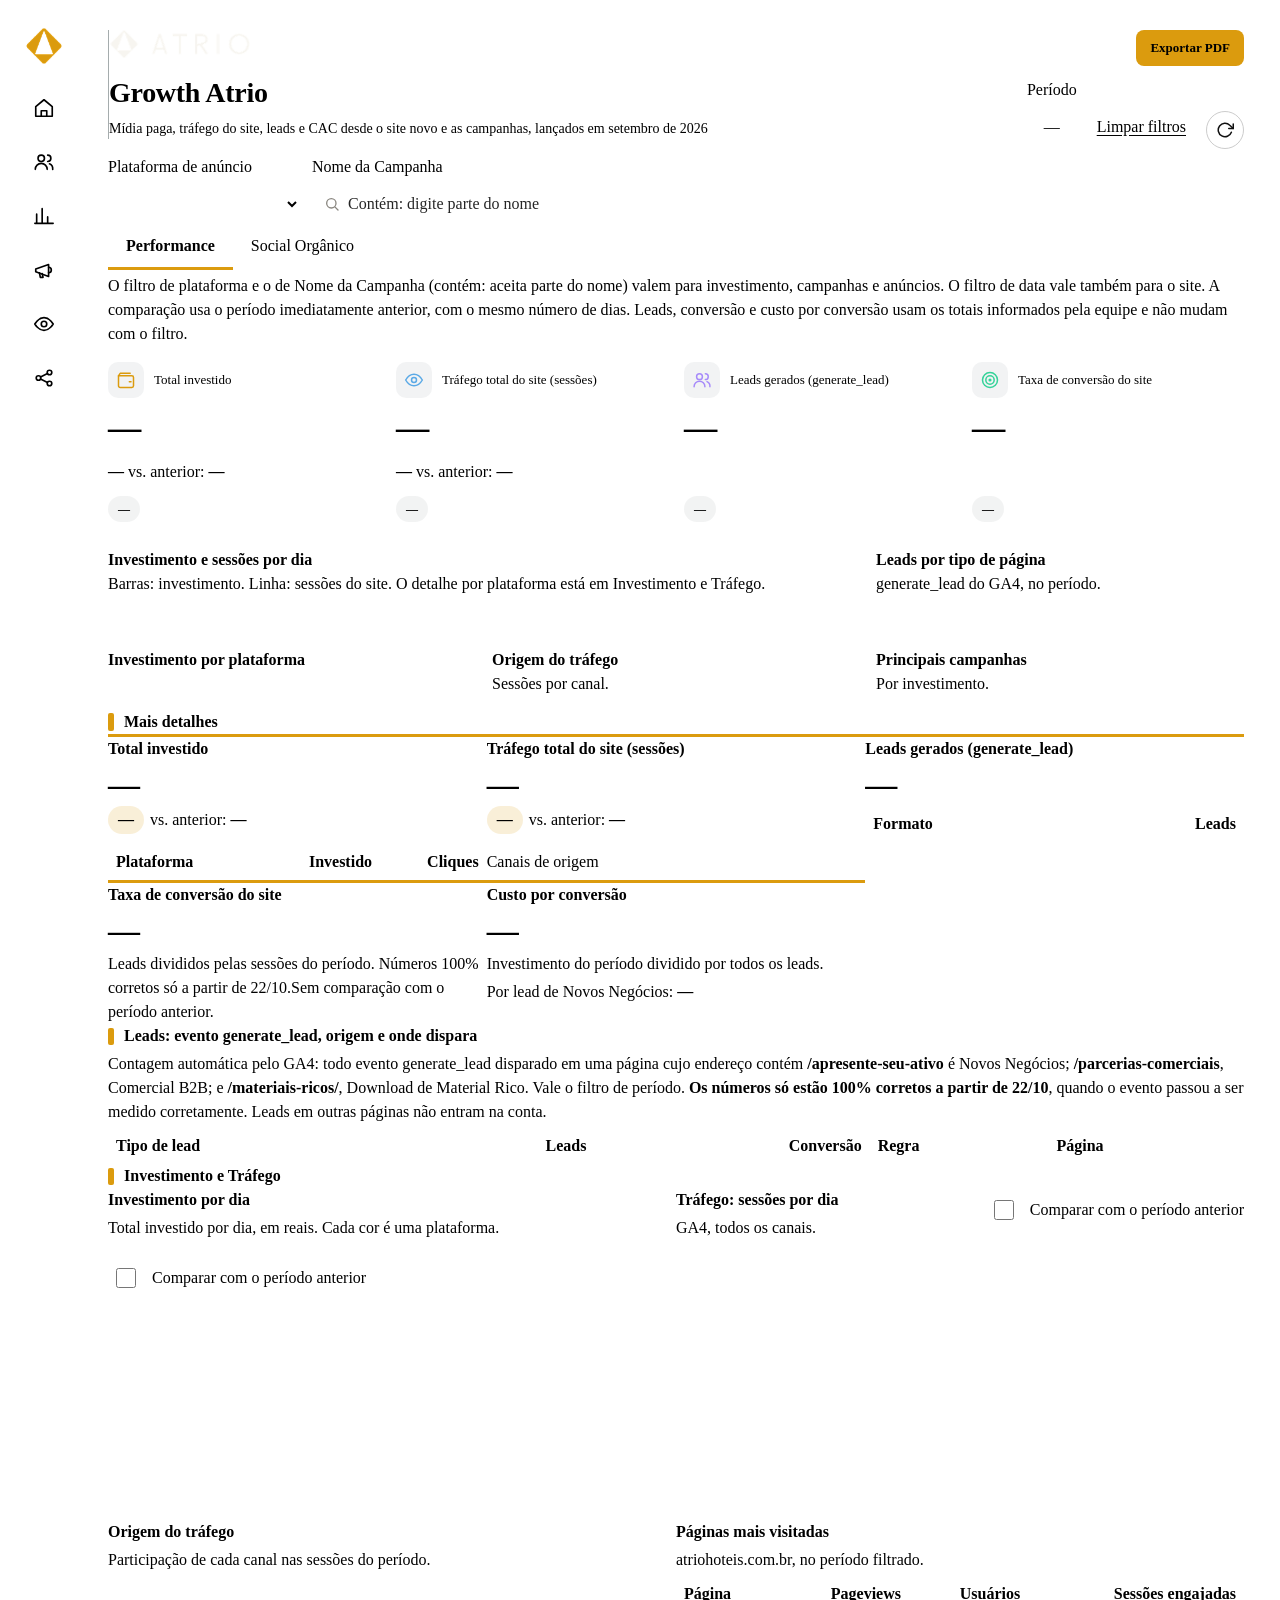
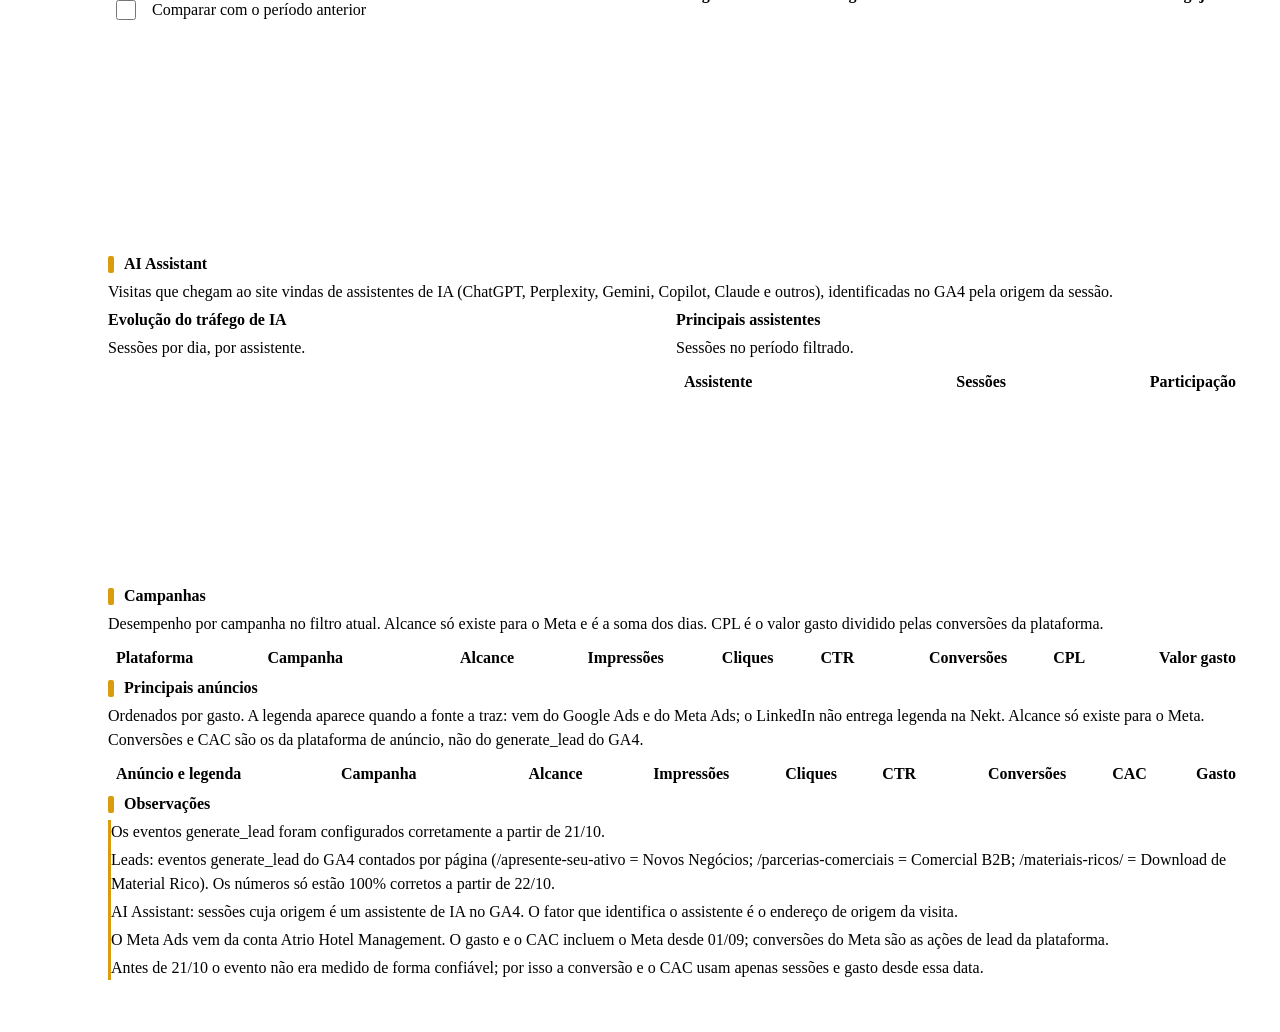
==== commit 81ca6e5f: "Add files via upload" ====
--- a/private/atrio.html
+++ b/private/atrio.html
@@ -168,7 +168,7 @@
 .ai .main { flex: 1 1 0; min-width: 0; padding: 0 28px 40px; box-sizing: border-box; }
 .ai .sec-nav { display: none; }
 .ai .mast.mast-a { background: transparent; border: 0; box-shadow: none; padding: 22px 0 6px; display: flex; flex-direction: row; flex-wrap: wrap; justify-content: space-between; align-items: flex-start; gap: 12px; text-align: left; }
-.ai .mast.mast-a .tt { display: flex; flex-direction: column; gap: 4px; text-align: left; margin: 0; }
+.ai .mast.mast-a .tt { display: flex; flex-direction: column; gap: 4px; text-align: left; margin: 0; flex: 1 1 22rem; }
 .ai .tb { position: static; display: flex; flex-direction: column; align-items: stretch; gap: 12px; }
 .ai .tb .tb-row { display: flex; flex-wrap: wrap; align-items: flex-end; gap: 12px; order: 2; }
 .ai .tb .tb-top { display: flex; flex-wrap: wrap; align-items: flex-end; gap: 12px; order: 1; margin-left: 0; justify-content: flex-end; }
@@ -218,6 +218,41 @@
 .ai th[role="button"]:hover { color: var(--b-gold); }
 .ai th[aria-sort="ascending"]::after { content: " ▲"; font-size: .7em; color: var(--b-gold); }
 .ai th[aria-sort="descending"]::after { content: " ▼"; font-size: .7em; color: var(--b-gold); }
+
+.ai .mast-r { display: flex; flex-direction: column; align-items: flex-end; gap: 12px; margin-left: auto; }
+.ai .mast-r .tb-top, .ai .mast-r .bar-r { display: flex; flex-wrap: wrap; align-items: flex-end; justify-content: flex-end; gap: 12px; margin: 0; }
+.ai .ftoggle { display: none; }
+.ai .grid, .ai .grid2, .ai .grid3, .ai .rs-kpis, .ai .rs-row { min-width: 0; }
+.ai .grid > *, .ai .grid2 > *, .ai .grid3 > *, .ai .rs-kpis > *, .ai .rs-row > * { min-width: 0; }
+@media (max-width: 1100px) {
+  .ai .tb .tb-row .fld, .ai .bar .bar-l .fld { flex: 1 1 calc(33.333% - 12px); min-width: 150px; }
+}
+@media (max-width: 860px) {
+  .ai .shell { align-items: stretch; }
+  .ai .main { width: 100%; }
+  .ai .rail { position: sticky; top: 0; flex-wrap: nowrap; overflow-x: auto; justify-content: flex-start; gap: 4px; padding: 6px 8px; }
+  .ai .rail .rail-sym { width: 30px; margin: 0 6px 0 0; flex: none; }
+  .ai .rail button { flex: none; }
+  .ai .grid2, .ai .grid3 { grid-template-columns: minmax(0, 1fr); }
+  .ai .ctl, .ai select, .ai input[type=search], .ai input[type=text] { min-height: 44px; }
+}
+@media (max-width: 700px) {
+  .ai .mast.mast-a { flex-direction: column; align-items: stretch; justify-content: flex-start; min-height: 0; height: auto; gap: 14px; }
+  .ai .mast.mast-a .tt { flex: 0 0 auto; }
+  .ai .mast-r { align-items: stretch; width: 100%; margin-left: 0; }
+  .ai .mast-r .pdfbtn { align-self: flex-end; min-height: 44px; margin-left: 0; }
+  .ai .mast-r .tb-top, .ai .mast-r .bar-r { justify-content: space-between; }
+  .ai .mast.mast-a h1 { font-size: 1.375rem; }
+  .ai .ftoggle { display: inline-flex; align-items: center; justify-content: space-between; width: 100%; min-height: 44px; font: inherit; font-weight: 600; padding: 0 14px; border: 1px solid var(--color-border-line); border-radius: var(--cds-radius); background: var(--color-panel); color: var(--color-fg); cursor: pointer; }
+  .ai #filtros:not(.open) .tb-row, .ai #filtros:not(.open) .bar-l { display: none; }
+  .ai .tabs, .ai .stage-tabs, .ai .subtabs { overflow-x: auto; flex-wrap: nowrap; -webkit-overflow-scrolling: touch; }
+  .ai .tabs button, .ai .stage-tab, .ai .subtab { flex: none; white-space: nowrap; }
+  .ai .main { padding: 0 12px 28px; }
+  .ai .tb .tb-row .fld, .ai .bar .bar-l .fld { flex: 1 1 100%; }
+  .ai .scroll, .ai .tablewrap { max-width: 100%; overflow-x: auto; }
+  .ai .msel-pop { max-width: calc(100vw - 24px); }
+  .ai .kA .v { font-size: 1.75rem; }
+}
 .ai .rs-note { font-size: 0.75rem; line-height: 1.5; color: var(--color-fg-muted); border-top: 1px solid var(--color-border-line); padding-top: 8px; }
 .ai .rs-note b { color: var(--color-fg); }
 .ai .grid.kp-mini { grid-template-columns: repeat(auto-fit, minmax(min(100%, 12.5rem), 1fr)); }
@@ -237,12 +272,7 @@
 .ai th[aria-sort="descending"]::after { content: " ▼"; font-size: .7em; color: var(--b-gold); }
 </style>
 <div class="ai" id="ai-root"><div class="shell"><nav class="rail" aria-label="Seções do dashboard"><img class="rail-sym" alt="Atrio" src="[data-uri]"><button type="button" data-go="resumo" aria-label="Visão geral" title="Visão geral"><svg aria-hidden="true" width="22" height="22" viewBox="0 0 24 24" fill="none" stroke="currentColor" stroke-width="1.8" stroke-linecap="round" stroke-linejoin="round" style="flex:none"><path d="M3 10.5 12 3l9 7.5V21H3z"/><path d="M9 21v-6h6v6"/></svg></button><button type="button" data-go="leads" aria-label="Leads" title="Leads"><svg aria-hidden="true" width="22" height="22" viewBox="0 0 24 24" fill="none" stroke="currentColor" stroke-width="1.8" stroke-linecap="round" stroke-linejoin="round" style="flex:none"><circle cx="9" cy="8" r="3.5"/><path d="M2.5 20a6.5 6.5 0 0 1 13 0"/><path d="M16 4.5a3.5 3.5 0 0 1 0 7"/><path d="M18 14a6 6 0 0 1 3.5 6"/></svg></button><button type="button" data-go="investimento" aria-label="Investimento e tráfego" title="Investimento e tráfego"><svg aria-hidden="true" width="22" height="22" viewBox="0 0 24 24" fill="none" stroke="currentColor" stroke-width="1.8" stroke-linecap="round" stroke-linejoin="round" style="flex:none"><path d="M4 20V10M10 20V4M16 20v-7M22 20H2"/></svg></button><button type="button" data-go="campanhas" aria-label="Campanhas" title="Campanhas"><svg aria-hidden="true" width="22" height="22" viewBox="0 0 24 24" fill="none" stroke="currentColor" stroke-width="1.8" stroke-linecap="round" stroke-linejoin="round" style="flex:none"><path d="M3 11v3l14 5V6z"/><path d="M17 9a3 3 0 0 1 0 6"/><path d="M7 15l1 5h3l-1-4"/></svg></button><button type="button" data-go="anuncios" aria-label="Principais anúncios" title="Principais anúncios"><svg aria-hidden="true" width="22" height="22" viewBox="0 0 24 24" fill="none" stroke="currentColor" stroke-width="1.8" stroke-linecap="round" stroke-linejoin="round" style="flex:none"><path d="M2 12s4-7 10-7 10 7 10 7-4 7-10 7S2 12 2 12z"/><circle cx="12" cy="12" r="3"/></svg></button><button type="button" data-go="org-geral" data-tab="org" aria-label="Social Orgânico" title="Social Orgânico"><svg aria-hidden="true" width="22" height="22" viewBox="0 0 24 24" fill="none" stroke="currentColor" stroke-width="1.8" stroke-linecap="round" stroke-linejoin="round" style="flex:none"><circle cx="6" cy="12" r="2.5"/><circle cx="18" cy="6" r="2.5"/><circle cx="18" cy="18" r="2.5"/><path d="M8.2 10.8l7.6-3.6M8.2 13.2l7.6 3.6"/></svg></button></nav><div class="main">
-  <header class="mast mast-a"><div class="tt"><img class="lg lg-d" alt="Atrio" src="[data-uri]"><img class="lg lg-l" alt="Atrio" src="[data-uri]"><h1 id="titulo">Growth Atrio</h1><p class="sub">Mídia paga, tráfego do site, leads e CAC desde o site novo e as campanhas, lançados em setembro de 2026</p></div></header>
-
-  <div class="bar" id="filtros">
-      <div class="bar-l">
-    <label class="fld" id="w-platform">Plataforma de anúncio<select id="f-platform" aria-label="Plataforma de anúncio"></select></label>
-    <label class="fld" id="w-campaign">Nome da Campanha<input id="f-campaign" type="search" list="dl-campaign" placeholder="Contém: digite parte do nome" autocomplete="off" aria-label="Nome da Campanha. Filtra campanhas que contêm o texto digitado, ou escolha uma sugestão" aria-describedby="camp-hint" data-source="filter_campaigns"><datalist id="dl-campaign"></datalist><span class="fhint" id="camp-hint" aria-live="polite"></span></label></div><div class="bar-r">
+  <header class="mast mast-a"><div class="tt"><img class="lg lg-d" alt="Atrio" src="[data-uri]"><img class="lg lg-l" alt="Atrio" src="[data-uri]"><h1 id="titulo">Growth Atrio</h1><p class="sub">Mídia paga, tráfego do site, leads e CAC desde o site novo e as campanhas, lançados em setembro de 2026</p></div><div class="mast-r"><div class="bar-r">
     <div class="fld" id="w-date"><span id="dr-label">Período</span>
       <button class="ctl" id="dr-btn" type="button" aria-haspopup="dialog" aria-expanded="false" aria-labelledby="dr-label dr-btn">—</button>
       <div class="drp" id="dr-pop" role="dialog" aria-label="Selecionar período" hidden>
@@ -250,7 +280,12 @@
         <div class="cal"><div class="hd"><button type="button" id="cal-prev" aria-label="Mês anterior">‹</button><span id="cal-title"></span><button type="button" id="cal-next" aria-label="Próximo mês">›</button></div><div class="gr" id="cal-grid"></div><p class="hint" id="cal-hint"></p></div>
       </div>
     </div>
-    <button class="ctl" id="f-reset" type="button">Limpar filtros</button></div>
+    <button class="ctl" id="f-reset" type="button">Limpar filtros</button></div></div></header>
+
+  <div class="bar" id="filtros"><button type="button" class="ftoggle" id="ftoggle" aria-expanded="false" aria-controls="filtros"><span>Filtros</span><span aria-hidden="true">▾</span></button>
+      <div class="bar-l">
+    <label class="fld" id="w-platform">Plataforma de anúncio<select id="f-platform" aria-label="Plataforma de anúncio"></select></label>
+    <label class="fld" id="w-campaign">Nome da Campanha<input id="f-campaign" type="search" list="dl-campaign" placeholder="Contém: digite parte do nome" autocomplete="off" aria-label="Nome da Campanha. Filtra campanhas que contêm o texto digitado, ou escolha uma sugestão" aria-describedby="camp-hint" data-source="filter_campaigns"><datalist id="dl-campaign"></datalist><span class="fhint" id="camp-hint" aria-live="polite"></span></label></div>
   </div>
 
   <div class="tabs" role="tablist">
@@ -1844,7 +1879,7 @@
   const days = [...new Set([...sp.map((x) => x[0]), ...ss.map((x) => x[0])])].sort();
   if (!days.length) { el.textContent = 'Sem dados no período e nos filtros escolhidos.'; return; }
   const gs = new Map(sp), gt = new Map(ss), S = days.map((d) => gs.get(d) || 0), T = days.map((d) => gt.get(d) || 0);
-  const H = 270, ml = 56, mr = 56, mt = 16, mb = 28, iw = w - ml - mr, ih = H - mt - mb, n = days.length;
+  const H = 270, ml = w < 480 ? 44 : 56, mr = w < 480 ? 40 : 56, mt = 16, mb = 28, iw = w - ml - mr, ih = H - mt - mb, n = days.length;
   const nice = (m) => { const p = Math.pow(10, Math.floor(Math.log10(m || 1))), f = (m || 1) / p; return (f <= 1 ? 1 : f <= 2 ? 2 : f <= 5 ? 5 : 10) * p; };
   const smax = nice(Math.max(...S, 1)), tmax = nice(Math.max(...T, 1)), bw = Math.min(iw / n * 0.58, 44);
   const k = (v) => (v >= 1000 ? FMT.int(Math.round(v / 1000)) + 'k' : String(Math.round(v)));
@@ -1856,7 +1891,7 @@
     s += '<text x="' + (ml - 8) + '" y="' + (y + 4).toFixed(1) + '" text-anchor="end" ' + gt0 + '>' + (i ? 'R$ ' + k(smax * i / 4) : '0') + '</text>';
     s += '<text x="' + (w - mr + 8) + '" y="' + (y + 4).toFixed(1) + '" text-anchor="start" style="fill:#5AA9E6;font-size:12px">' + (i ? k(tmax * i / 4) : '0') + '</text>';
   }
-  const step = Math.ceil(n / 12);
+  const step = Math.ceil(n / Math.max(3, Math.floor(iw / 58)));
   S.forEach((v, i) => {
     const x = ml + iw / n * i + (iw / n - bw) / 2, bh = ih * v / smax;
     s += '<rect x="' + x.toFixed(1) + '" y="' + (mt + ih - bh).toFixed(1) + '" width="' + bw.toFixed(1) + '" height="' + bh.toFixed(1) + '" rx="3" fill="#DB9B0E" fill-opacity=".9"><title>' + days[i].slice(8, 10) + '/' + days[i].slice(5, 7) + ': ' + FMT.brl(v) + ' · ' + FMT.int(T[i]) + ' ' + LB + '</title></rect>';
@@ -1952,6 +1987,16 @@
   if ('IntersectionObserver' in window) {
     const io = new IntersectionObserver((es) => { es.forEach((e) => { if (e.isIntersecting) btns.forEach((b) => b.classList.toggle('on', b.dataset.go === e.target.id)); }); }, { rootMargin: '-20% 0px -70% 0px' });
     btns.forEach((b) => { const t = b.dataset.go && document.getElementById(b.dataset.go); if (t) io.observe(t); });
+  }
+})();
+
+(function () {
+  const root = document.getElementById('ai-root'); if (!root) return;
+  const ft = document.getElementById('ftoggle'), fb = document.getElementById('filtros');
+  if (ft && fb) ft.addEventListener('click', () => { const o = fb.classList.toggle('open'); ft.setAttribute('aria-expanded', o ? 'true' : 'false'); ft.firstElementChild.textContent = o ? 'Ocultar filtros' : 'Filtros'; });
+  if (window.ResizeObserver) {
+    let w = Math.round(root.clientWidth), t;
+    new ResizeObserver(() => { const nw = Math.round(root.clientWidth); if (Math.abs(nw - w) < 8) return; w = nw; clearTimeout(t); t = setTimeout(() => { if (typeof draw === 'function') draw(); }, 220); }).observe(root);
   }
 })();
 draw = ((d0) => function () { d0(); drawNotes(); drawResumoX(); })(draw);
@@ -2162,8 +2207,8 @@
     var btn = document.createElement('button'); btn.type = 'button'; btn.className = 'pdfbtn'; btn.textContent = 'Exportar PDF';
     btn.setAttribute('aria-label', 'Exportar o dashboard em PDF');
     btn.addEventListener('click', function () { exportPdf(btn); });
-    var mast = document.querySelector('.mast');
-    if (mast) mast.appendChild(btn); else { btn.className += ' fixed'; document.body.appendChild(btn); }
+    var mast = document.querySelector('.mast'), mr = document.querySelector('.mast .mast-r');
+    if (mr) mr.insertBefore(btn, mr.firstChild); else if (mast) mast.appendChild(btn); else { btn.className += ' fixed'; document.body.appendChild(btn); }
   }
   if (document.readyState === 'loading') document.addEventListener('DOMContentLoaded', addButton); else addButton();
 })();
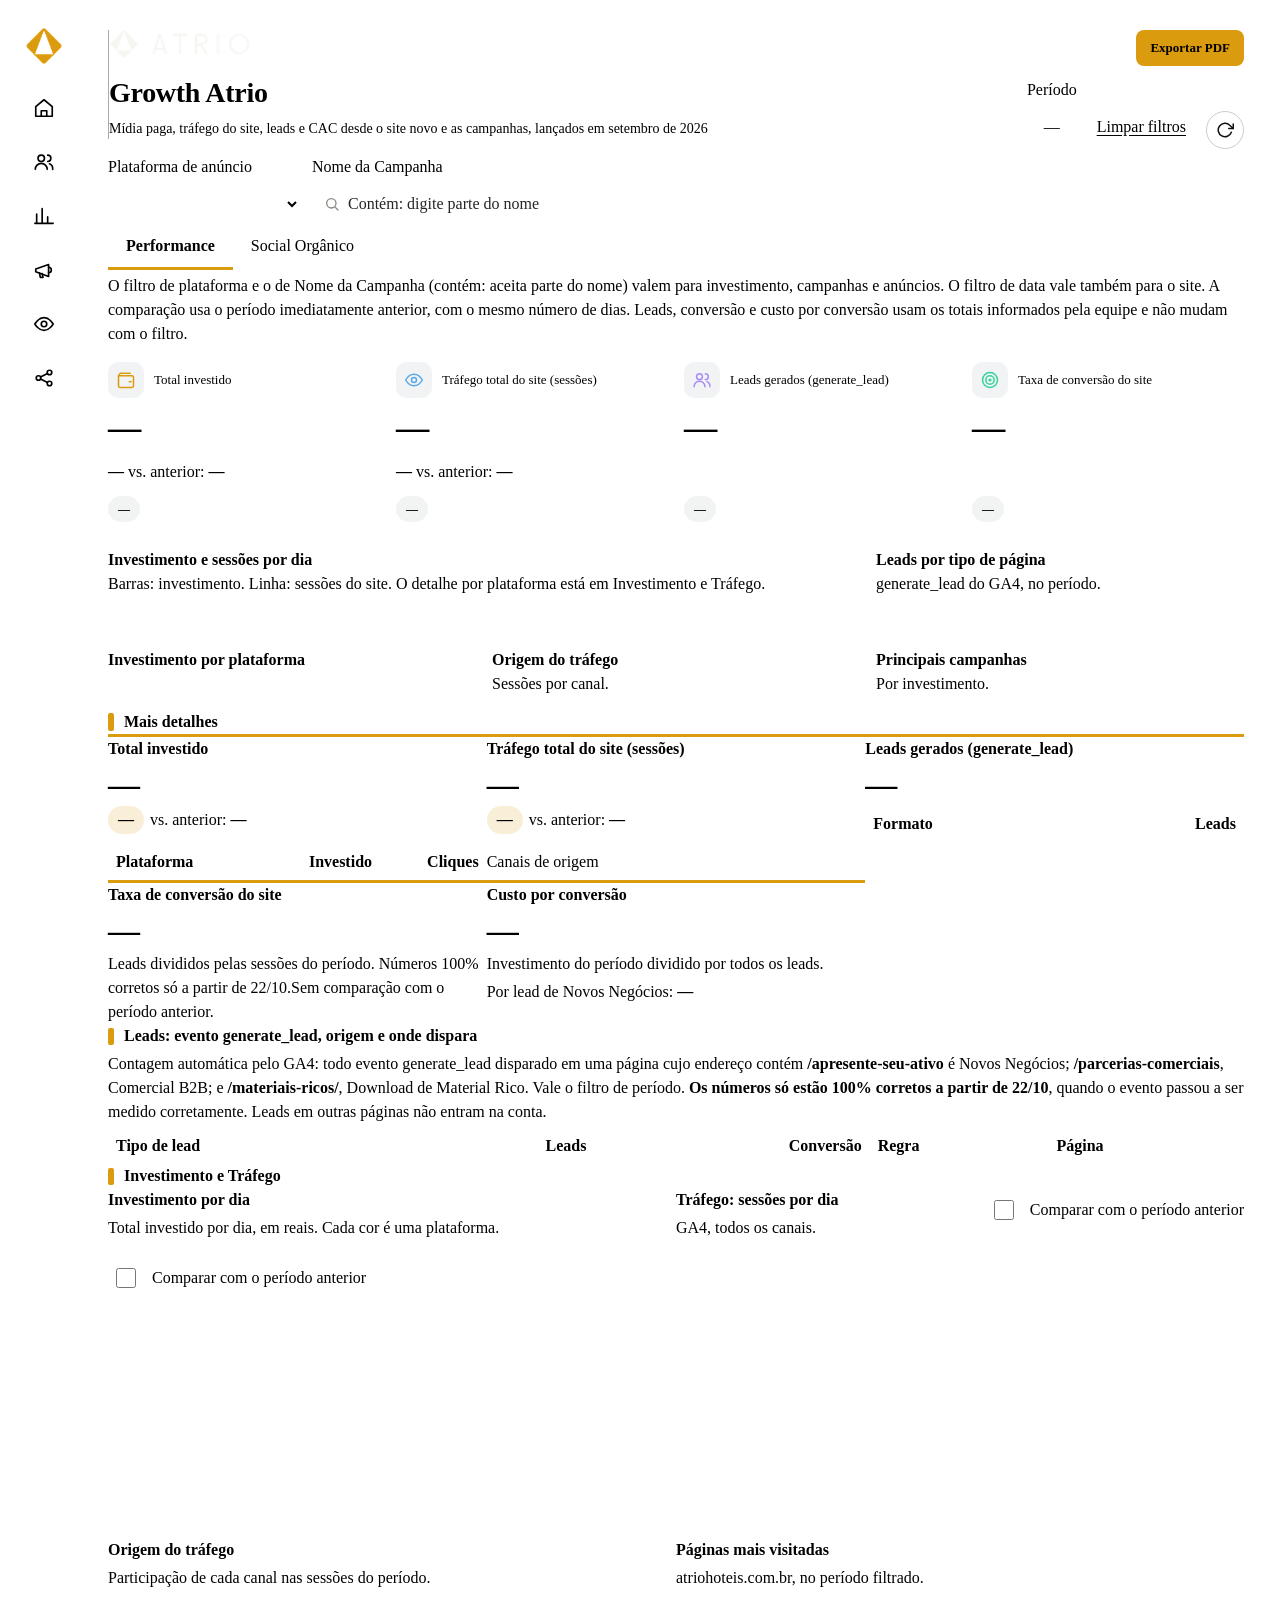
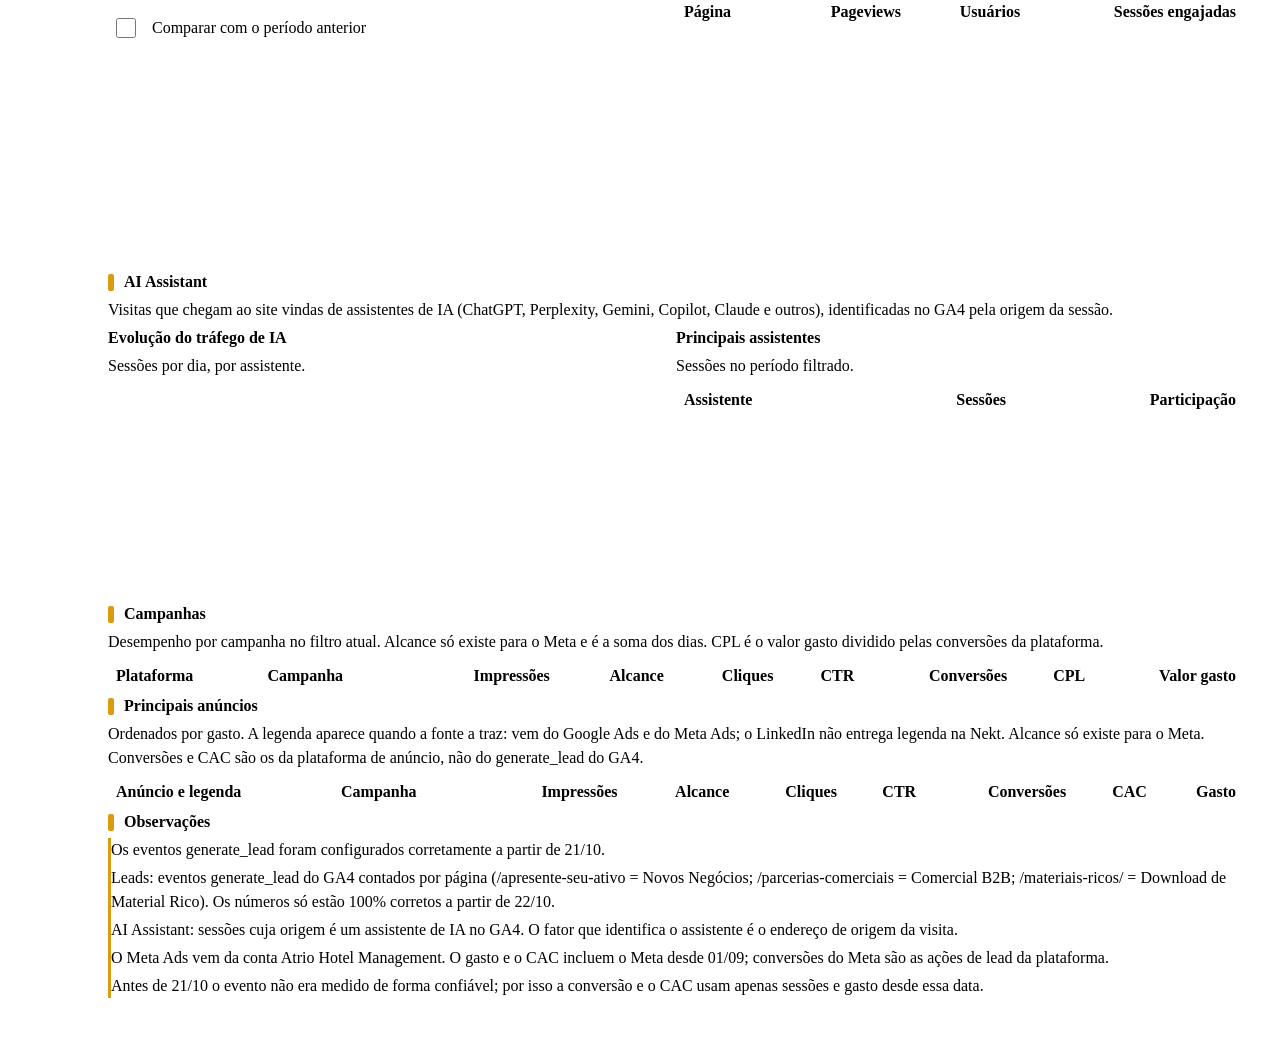
==== commit 44b571fa: "Add files via upload" ====
--- a/private/atrio.html
+++ b/private/atrio.html
@@ -342,8 +342,8 @@
 
     <h2 id="investimento">Investimento e Tráfego</h2>
     <div class="grid2">
-      <div class="card"><div class="ch-h"><div><h3>Investimento por dia</h3><p class="note">Total investido por dia, em reais. Cada cor é uma plataforma.</p></div><label class="cmp"><input type="checkbox" role="switch" data-cmp="spend"> Comparar com o período anterior</label></div><div class="chart" id="ch-spend" data-source="spend_daily spend_daily_prev"></div></div>
-      <div class="card"><div class="ch-h"><div><h3>Tráfego: sessões por dia</h3><p class="note">GA4, todos os canais.</p></div><label class="cmp"><input type="checkbox" role="switch" data-cmp="sessions"> Comparar com o período anterior</label></div><div class="chart" id="ch-sessions" data-source="ga_daily ga_daily_prev"></div></div>
+      <div class="card"><div class="ch-h"><div><h3>Investimento por dia</h3><p class="note">Total investido por dia, em reais. Cada cor é uma plataforma.</p></div><label class="cmp"><input type="checkbox" role="switch" data-cmp="spend"> Comparar com o período anterior</label></div><div class="chart" id="ch-spend" data-source="spend_daily spend_daily_prev"></div><div class="outl" id="ol-spend"></div></div>
+      <div class="card"><div class="ch-h"><div><h3>Tráfego: sessões por dia</h3><p class="note">GA4, todos os canais.</p></div><label class="cmp"><input type="checkbox" role="switch" data-cmp="sessions"> Comparar com o período anterior</label></div><div class="chart" id="ch-sessions" data-source="ga_daily ga_daily_prev"></div><div class="outl" id="ol-sess"></div></div>
     </div>
     <div class="grid2" style="margin-top:var(--cds-gap-md)">
       <div class="card"><div class="ch-h"><div><h3>Origem do tráfego</h3><p class="note">Participação de cada canal nas sessões do período.</p></div><label class="cmp"><input type="checkbox" role="switch" data-cmp="origem"> Comparar com o período anterior</label></div><div class="chart" id="ch-origem" data-source="ga_channels ga_channels_prev"></div></div>
@@ -368,7 +368,7 @@
     <h2 id="campanhas">Campanhas</h2>
     <div class="card"><p class="note">Desempenho por campanha no filtro atual. Alcance só existe para o Meta e é a soma dos dias. CPL é o valor gasto dividido pelas conversões da plataforma.</p>
       <div class="scroll"><table data-source="campaigns_table" data-row-key="chave" id="t-campaigns">
-        <thead><tr><th class="t" data-field="plataforma">Plataforma</th><th class="t" data-field="campanha">Campanha</th><th data-field="alcance" data-fmt="int">Alcance</th><th data-field="impressoes" data-fmt="int">Impressões</th><th data-field="cliques" data-fmt="int">Cliques</th><th data-field="ctr" data-fmt="pct2">CTR</th><th data-field="conversoes" data-fmt="int">Conversões</th><th data-field="cpl" data-fmt="brl">CPL</th><th data-field="gasto" data-fmt="brl">Valor gasto</th></tr></thead><tbody></tbody>
+        <thead><tr><th class="t" data-field="plataforma">Plataforma</th><th class="t" data-field="campanha">Campanha</th><th data-field="impressoes" data-fmt="int">Impressões</th><th data-field="alcance" data-fmt="int">Alcance</th><th data-field="cliques" data-fmt="int">Cliques</th><th data-field="ctr" data-fmt="pct2">CTR</th><th data-field="conversoes" data-fmt="int">Conversões</th><th data-field="cpl" data-fmt="brl">CPL</th><th data-field="gasto" data-fmt="brl">Valor gasto</th></tr></thead><tbody></tbody>
       </table></div>
     </div>
 
@@ -376,7 +376,7 @@
     <div class="card">
       <p class="note">Ordenados por gasto. A legenda aparece quando a fonte a traz: vem do Google Ads e do Meta Ads; o LinkedIn não entrega legenda na Nekt. Alcance só existe para o Meta. Conversões e CAC são os da plataforma de anúncio, não do generate_lead do GA4.</p>
       <div class="scroll"><table data-source="ads_table" data-row-key="chave" id="t-ads">
-        <thead><tr><th class="t" data-field="anuncio" data-fmt="namecap">Anúncio e legenda</th><th class="t" data-field="campanha">Campanha</th><th data-field="alcance" data-fmt="nd">Alcance</th><th data-field="impressoes" data-fmt="int">Impressões</th><th data-field="cliques" data-fmt="int">Cliques</th><th data-field="ctr" data-fmt="pct2">CTR</th><th data-field="conversoes" data-fmt="int">Conversões</th><th data-field="cac" data-fmt="brl">CAC</th><th data-field="gasto" data-fmt="brl">Gasto</th></tr></thead><tbody></tbody>
+        <thead><tr><th class="t" data-field="anuncio" data-fmt="namecap">Anúncio e legenda</th><th class="t" data-field="campanha">Campanha</th><th data-field="impressoes" data-fmt="int">Impressões</th><th data-field="alcance" data-fmt="nd">Alcance</th><th data-field="cliques" data-fmt="int">Cliques</th><th data-field="ctr" data-fmt="pct2">CTR</th><th data-field="conversoes" data-fmt="int">Conversões</th><th data-field="cac" data-fmt="brl">CAC</th><th data-field="gasto" data-fmt="brl">Gasto</th></tr></thead><tbody></tbody>
       </table></div>
     </div>
 
@@ -1463,7 +1463,7 @@
 const _mean = (a) => (a.length ? a.reduce((s, x) => s + x, 0) / a.length : 0);
 const _dm = (s) => s.slice(8, 10) + '/' + s.slice(5, 7);
 const _addD = (s, k) => { const t = new Date(s + 'T12:00:00'); t.setDate(t.getDate() + k); return t.toISOString().slice(0, 10); };
-function dayTotals(rows) { const m = new Map(); rows.forEach((r) => m.set(r.dia, (m.get(r.dia) || 0) + (Number(r.valor) || 0))); return [...m.entries()].sort((a, b) => (a[0] < b[0] ? -1 : 1)); }
+function dayTotals(rows, vk) { const k = vk || 'valor', m = new Map(); rows.forEach((r) => m.set(r.dia, (m.get(r.dia) || 0) + (Number(r[k]) || 0))); return [...m.entries()].sort((a, b) => (a[0] < b[0] ? -1 : 1)); }
 function findOutliers(series) {
   const v = series.map((x) => x[1]); if (v.length < 7) return { list: [], med: _med(v) };
   const med = _med(v), mad = _med(v.map((x) => Math.abs(x - med)));
@@ -1472,27 +1472,37 @@
   const list = series.map(([d, x]) => ({ d, x, z: (x - med) / sc })).filter((o) => Math.abs(o.z) >= 3.5 && Math.abs(o.x - med) >= Math.max(1, med * 0.4)).sort((a, b) => Math.abs(b.z) - Math.abs(a.z)).slice(0, 3).sort((a, b) => (a.d < b.d ? -1 : 1));
   return { list, med };
 }
-function spendByDay(rows, plat) { const m = new Map(); (rows || []).filter((r) => r.plataforma === plat).forEach((r) => m.set(r.dia, (m.get(r.dia) || 0) + (Number(r.gasto) || 0))); return m; }
+function spendByDay(rows, plat) { const m = new Map(); (rows || []).filter((r) => !plat || r.plataforma === plat).forEach((r) => m.set(r.dia, (m.get(r.dia) || 0) + (Number(r.gasto) || 0))); return m; }
+function explainSpend(c, o, ctx) {
+  const up = o.x > ctx.med, ratio = ctx.med ? o.x / ctx.med : null, rows = (ctx.platDay.get(o.d) || []).filter((x) => x[1] > 0).sort((a, b) => b[1] - a[1]);
+  const head = '<b>' + _dm(o.d) + ' (' + DIAS[new Date(o.d + 'T12:00:00').getDay()] + ')</b>: ' + FMT.brl(o.x) + (ratio != null ? (up ? ', ' + ratio.toLocaleString('pt-BR', { maximumFractionDigits: 1 }) + '× a mediana diária (' : ', ' + Math.round((1 - ratio) * 100) + '% abaixo da mediana diária (') + FMT.brl(ctx.med) + ')' : '');
+  const why = [];
+  if (up) { if (rows.length) why.push(rows[0][0] + ' concentrou ' + Math.round(rows[0][1] / o.x * 100) + '% do investimento do dia'); why.push('verba maior que o normal no dia (campanha nova ou aumento de orçamento); confira as campanhas ativas'); }
+  else { const wk = new Date(o.d + 'T12:00:00').getDay(); if (wk === 0 || wk === 6) why.push('fim de semana'); why.push(o.x === 0 ? 'sem investimento no dia (campanhas pausadas ou dados ainda não sincronizados)' : 'verba menor que o normal no dia (campanha pausada, orçamento reduzido ou dados incompletos)'); }
+  return head + '. Possível causa: ' + why.join('; ') + '.';
+}
 function explainPoint(c, o, ctx) {
+  if (c.kind === 'spend') return explainSpend(c, o, ctx);
   const up = o.x > ctx.med, why = [];
   const ratio = ctx.med ? o.x / ctx.med : null;
-  const head = '<b>' + _dm(o.d) + ' (' + DIAS[new Date(o.d + 'T12:00:00').getDay()] + ')</b>: ' + FMT.int(Math.round(o.x)) + (ratio != null && up ? ', ' + ratio.toLocaleString('pt-BR', { maximumFractionDigits: 1 }) + '× a mediana diária (' + FMT.int(Math.round(ctx.med)) + ')' : (ratio != null ? ', ' + Math.round((1 - ratio) * 100) + '% abaixo da mediana diária (' + FMT.int(Math.round(ctx.med)) + ')' : ''));
+  const head = '<b>' + _dm(o.d) + ' (' + DIAS[new Date(o.d + 'T12:00:00').getDay()] + ')</b>: ' + FMT.int(Math.round(o.x)) + (c.unit ? ' ' + c.unit : '') + (ratio != null && up ? ', ' + ratio.toLocaleString('pt-BR', { maximumFractionDigits: 1 }) + '× a mediana diária (' + FMT.int(Math.round(ctx.med)) + ')' : (ratio != null ? ', ' + Math.round((1 - ratio) * 100) + '% abaixo da mediana diária (' + FMT.int(Math.round(ctx.med)) + ')' : ''));
   const near = ctx.posts.filter((p) => p.data_post && p.data_post >= _addD(o.d, -1) && p.data_post <= o.d).sort((a, b) => (Number(b.alcance) || Number(b.impressoes) || 0) - (Number(a.alcance) || Number(a.impressoes) || 0));
   const sp = ctx.spend.get(o.d) || 0, spMed = _med([...ctx.spend.values()].filter((x) => x > 0)), sr = spMed ? sp / spMed : null;
   if (up) {
     if (near.length) { const p = near[0]; why.push('coincide com o post “' + clip(pautaOf(p), 70) + '”' + (p.hotel ? ' (' + p.hotel + ')' : '') + (Number(p.alcance) ? ' (alcance ' + FMT.int(p.alcance) + ')' : '')); }
-    if (sr != null && sr >= 1.5) why.push('investimento em ' + ctx.plat + ' de ' + FMT.brl(sp) + ' no dia, ' + sr.toLocaleString('pt-BR', { maximumFractionDigits: 1 }) + '× o normal');
+    if (sr != null && sr >= 1.5) why.push('investimento' + (ctx.plat ? ' em ' + ctx.plat : ' total') + ' de ' + FMT.brl(sp) + ' no dia, ' + sr.toLocaleString('pt-BR', { maximumFractionDigits: 1 }) + '× o normal');
     if (c.kind === 'fol' && ctx.paidShare != null && ctx.paidShare.get(o.d) >= 0.6) why.push(Math.round(ctx.paidShare.get(o.d) * 100) + '% dos novos seguidores do dia vieram de anúncios');
-    if (!why.length) why.push('não há post do período nem pico de investimento no dia; possíveis causas: compartilhamentos orgânicos, Reels ou Stories fora da lista de posts');
+    if (!why.length) why.push(c.posts ? 'não há post do período nem pico de investimento no dia; possíveis causas: compartilhamentos orgânicos, Reels ou Stories fora da lista de posts' : 'sem pico de investimento no dia; possíveis causas: criativo ou público que respondeu melhor, tráfego de outros canais ou conversões atribuídas a dias anteriores');
   } else {
-    if (sr != null && sr <= 0.5) why.push('investimento em ' + ctx.plat + (sp ? ' de ' + FMT.brl(sp) + ', ' + Math.round((1 - sr) * 100) + '% abaixo do normal' : ' zerado no dia'));
+    if (sr != null && sr <= 0.5) why.push('investimento' + (ctx.plat ? ' em ' + ctx.plat : ' total') + (sp ? ' de ' + FMT.brl(sp) + ', ' + Math.round((1 - sr) * 100) + '% abaixo do normal' : ' zerado no dia'));
     const wk = new Date(o.d + 'T12:00:00').getDay(); if (wk === 0 || wk === 6) why.push('fim de semana');
-    if (!ctx.posts.some((p) => p.data_post && p.data_post >= _addD(o.d, -3) && p.data_post <= o.d)) why.push('nenhum post nos 3 dias até a data');
+    if (c.posts && !ctx.posts.some((p) => p.data_post && p.data_post >= _addD(o.d, -3) && p.data_post <= o.d)) why.push('nenhum post nos 3 dias até a data');
     if (!why.length) why.push('sem causa clara nos dados (pode ser instabilidade de coleta da plataforma ou queda orgânica)');
   }
   return head + '. Possível causa: ' + why.join('; ') + '.';
 }
-function trendNote(series, ctx) {
+function trendNote(series, ctx, c) {
+  const fv = (v) => (c && c.fmt === 'brl' ? FMT.brl(v) : FMT.int(Math.round(v)));
   if (series.length < 21) return null;
   const a = series.slice(-7).map((x) => x[1]), b = series.slice(-14, -7).map((x) => x[1]);
   const ma = _mean(a), mb = _mean(b); if (!mb || Math.abs(ma / mb - 1) < 0.4 || Math.abs(ma - mb) * 7 < 5) return null;
@@ -1500,24 +1510,25 @@
   const np = (from, to) => ctx.posts.filter((p) => p.data_post && p.data_post >= from && p.data_post <= to).length;
   const pa = np(d0, series[series.length - 1][0]), pb = np(d1, _addD(d0, -1));
   const up = ma > mb;
-  return '<b>Últimos 7 dias</b>: média diária de ' + FMT.int(Math.round(ma)) + ', ' + Math.round(Math.abs(ma / mb - 1) * 100) + '% ' + (up ? 'acima' : 'abaixo') + ' dos 7 dias anteriores (' + FMT.int(Math.round(mb)) + '). Possível causa: ' + (pa !== pb ? pa + ' posts na semana, contra ' + pb + ' na anterior' : 'ritmo de posts parecido nas duas semanas; verifique campanhas e mudanças de público') + '.';
+  return '<b>Últimos 7 dias</b>: média diária de ' + fv(ma) + ', ' + Math.round(Math.abs(ma / mb - 1) * 100) + '% ' + (up ? 'acima' : 'abaixo') + ' dos 7 dias anteriores (' + fv(mb) + '). Possível causa: ' + (pa !== pb ? pa + ' posts na semana, contra ' + pb + ' na anterior' : 'ritmo de posts parecido nas duas semanas; verifique campanhas e mudanças de público') + '.';
 }
 function renderOutliers(el, rows, c) {
-  const series = dayTotals(rows);
+  const series = dayTotals(rows, c.vk);
   const { list, med } = findOutliers(series);
   const posts = (c.posts && rowsOf(c.posts)) || [];
   const spend = spendByDay(rowsOf('spend_daily'), c.plat);
   let paidShare = null;
   if (c.kind === 'fol') { paidShare = new Map(); const tot = new Map(), paid = new Map(); rows.forEach((r) => { tot.set(r.dia, (tot.get(r.dia) || 0) + (Number(r.valor) || 0)); if (/pago/i.test(r.serie)) paid.set(r.dia, (paid.get(r.dia) || 0) + (Number(r.valor) || 0)); }); tot.forEach((v, d) => paidShare.set(d, v ? (paid.get(d) || 0) / v : 0)); }
-  const ctx = { med, posts, spend, plat: c.plat, paidShare };
-  const items = list.map((o) => explainPoint(c, o, ctx)); const tn = trendNote(series, ctx); if (tn) items.push(tn);
+  const platDay = new Map(); if (c.kind === 'spend') (rowsOf('spend_daily') || []).forEach((r) => { const a = platDay.get(r.dia) || []; a.push([r.plataforma, Number(r.gasto) || 0]); platDay.set(r.dia, a); });
+  const ctx = { med, posts, spend, plat: c.plat, paidShare, platDay };
+  const items = list.map((o) => explainPoint(c, o, ctx)); const tn = trendNote(series, ctx, c); if (tn) items.push(tn);
   el.replaceChildren();
   const h = document.createElement('div'); h.className = 'outl-h'; h.textContent = items.length ? 'Pontos fora da curva' : 'Pontos fora da curva: nenhum no período'; el.append(h);
   if (items.length) { const ul = document.createElement('ul'); items.forEach((t) => { const li = document.createElement('li'); li.innerHTML = t; ul.append(li); }); el.append(ul); }
   const f = document.createElement('div'); f.className = 'outl-f'; f.textContent = 'Detecção estatística (mediana e desvio robusto) sobre o período filtrado. As causas são hipóteses cruzadas com posts e investimento; confirme na plataforma.'; el.append(f);
 }
 function drawNotes() {
-  NOTECFG.forEach((c) => {
+  NOTECFG.concat(window.NOTECFG2 || []).forEach((c) => {
     const el = document.getElementById(c.el); if (!el || el.closest('[hidden]')) return;
     const rows = rowsOf(c.ds); if (!rows) return;
     if (c.sum) { const s = document.getElementById(c.sum); if (s) s.textContent = FMT.int(Math.round(rows.reduce((a, r) => a + (Number(r.valor) || 0), 0))); }
@@ -1864,6 +1875,7 @@
   if (t) { cmpOn[t.dataset.cmp] = t.checked; draw(); }
 });
 document.querySelectorAll('.sec-nav [data-go]').forEach((b) => b.addEventListener('click', () => { const el = document.getElementById(b.dataset.go); if (el) el.scrollIntoView({ behavior: 'smooth', block: 'start' }); }));
+window.NOTECFG2 = [{ el: 'ol-spend', ds: 'spend_daily', vk: 'gasto', kind: 'spend', fmt: 'brl' }, { el: 'ol-sess', ds: 'ga_daily', vk: 'sessoes', kind: 'reach', unit: 'sessões' }];
 
 const _med2 = (a) => { const s = [...a].sort((x, y) => x - y), n = s.length; return n ? (n % 2 ? s[(n - 1) / 2] : (s[n / 2 - 1] + s[n / 2]) / 2) : 0; };
 const dayMap = (rows, vk) => { const m = new Map(); (rows || []).forEach((r) => m.set(r.dia, (m.get(r.dia) || 0) + (Number(r[vk]) || 0))); return [...m.entries()].sort((a, b) => (a[0] < b[0] ? -1 : 1)); };
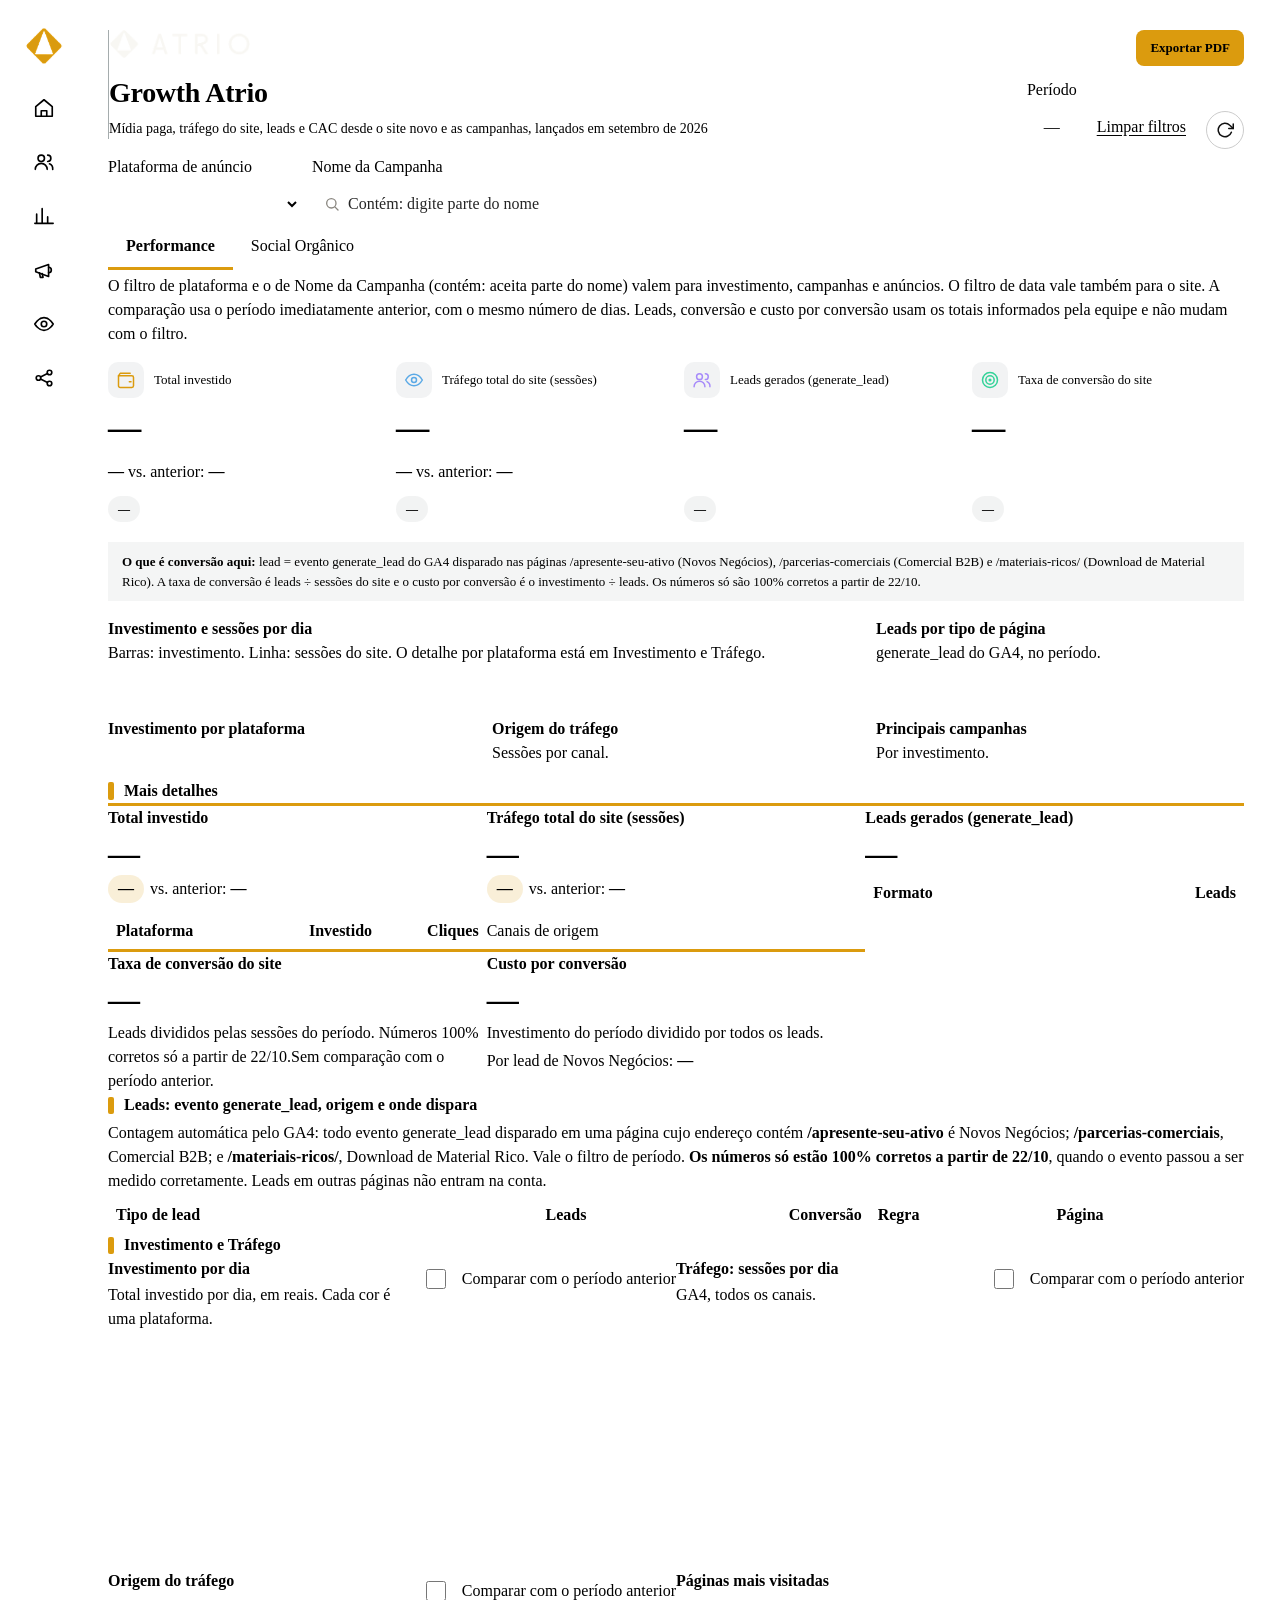
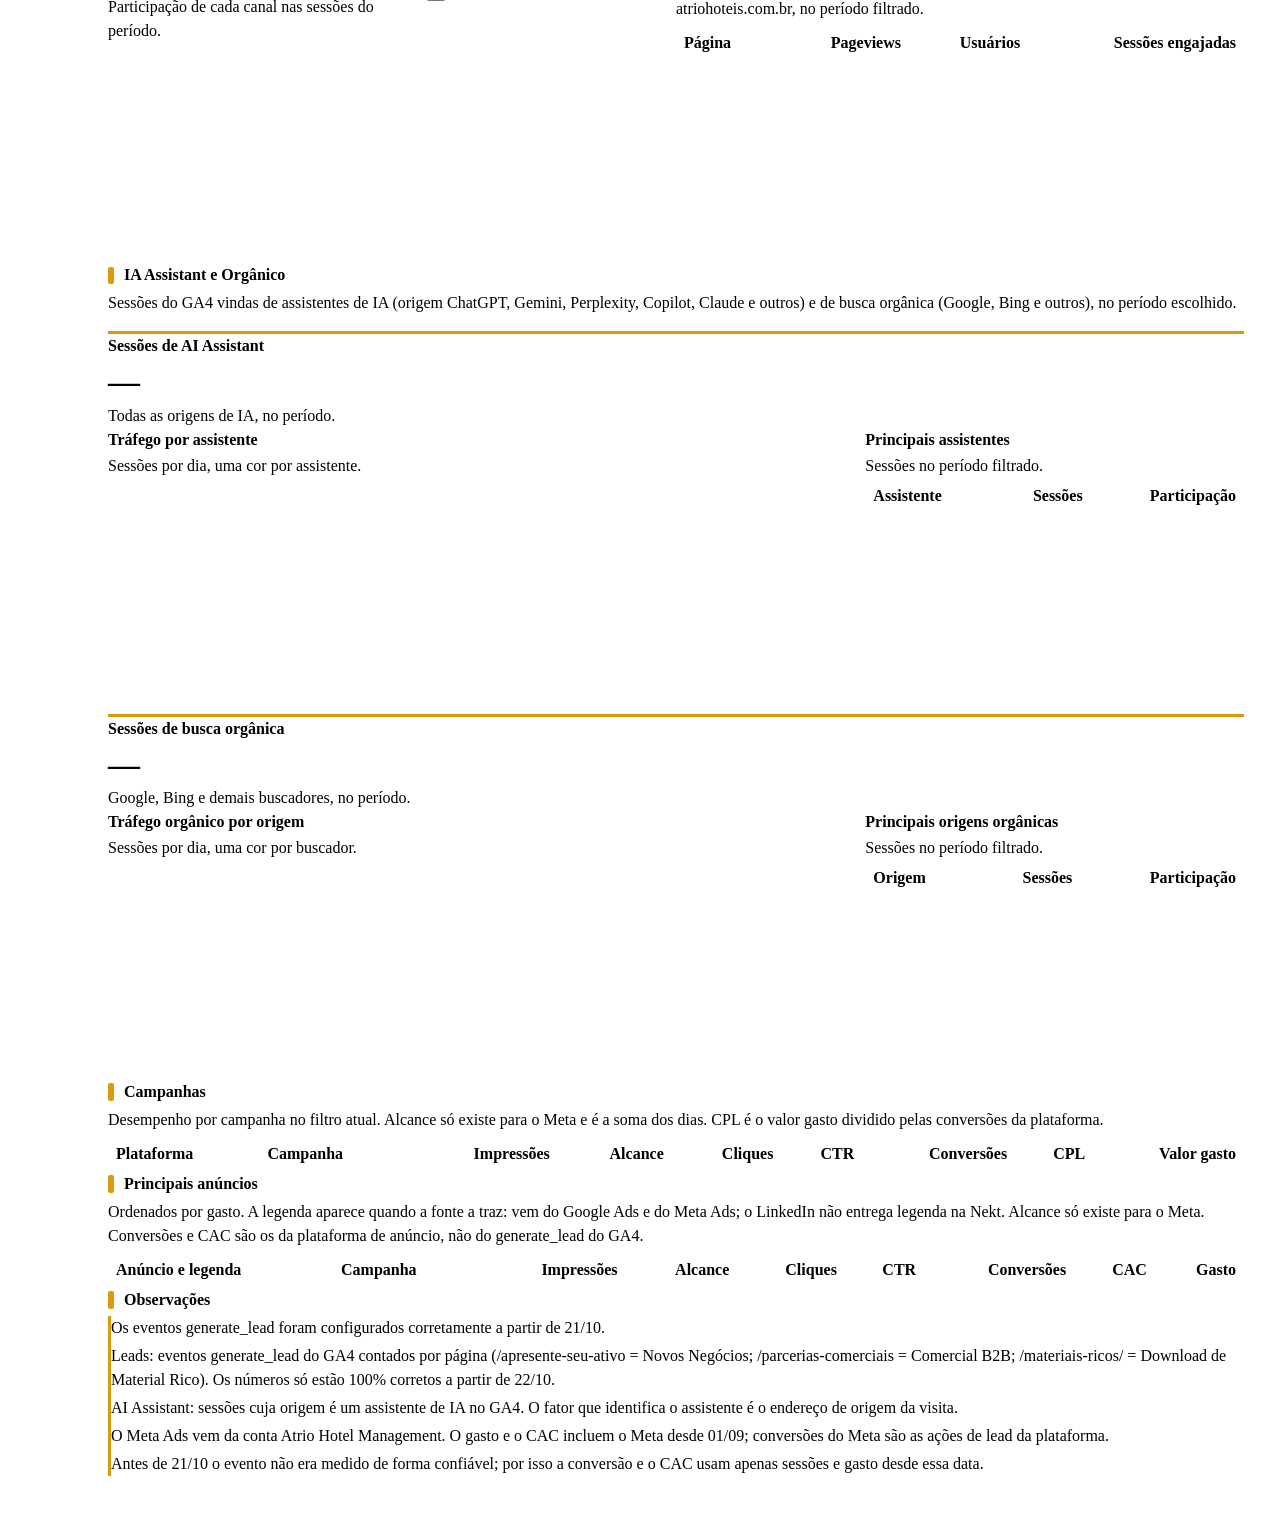
==== commit e9693bb0: "Add files via upload" ====
--- a/private/atrio.html
+++ b/private/atrio.html
@@ -270,9 +270,34 @@
 .ai th[role="button"]:hover { color: var(--b-gold); }
 .ai th[aria-sort="ascending"]::after { content: " ▲"; font-size: .7em; color: var(--b-gold); }
 .ai th[aria-sort="descending"]::after { content: " ▼"; font-size: .7em; color: var(--b-gold); }
+
+.ai .ch-h { display: flex; justify-content: space-between; align-items: flex-start; gap: 12px; flex-wrap: wrap; }
+.ai .ch-h > div:first-child { min-width: 0; flex: 1 1 14rem; }
+.ai .ch-h h3 { margin: 0; font-size: 1rem; }
+.ai .ch-h .note { margin: 2px 0 0; }
+.ai .ch-ctl { display: flex; align-items: center; justify-content: space-between; gap: 12px; flex-wrap: wrap; flex: 1 1 100%; }
+.ai .ch-ctl .cmp { white-space: nowrap; margin-left: auto; }
+.ai .rs-kpis.one { grid-template-columns: minmax(0, 1fr); margin-top: var(--cds-gap-md, 16px); }
+.ai .ch-leg { margin: 0; font-size: 0.75rem; line-height: 1.4; color: var(--color-fg-muted); }
+.ai .ch-leg b { color: var(--color-fg); font-weight: 600; }
+.ai .ch-stats { display: flex; flex-wrap: wrap; gap: 8px 32px; margin: 2px 0 6px; }
+.ai .ch-stats .stat { display: flex; flex-direction: column; gap: 2px; min-width: 0; }
+.ai .ch-stats .stat .l { color: var(--color-fg-muted); font-size: var(--cds-font-size-caption); }
+.ai .ch-stats .stat .v { font-size: clamp(1.5rem, 2.2vw, 2rem); font-weight: 700; font-variant-numeric: tabular-nums; line-height: 1.1; }
+.ai .conv-def { margin: 10px 0 0; padding: 10px 14px; border-radius: var(--cds-radius); background: rgba(165, 172, 173, .12); font-size: 0.8125rem; line-height: 1.5; color: var(--color-fg-muted); }
+.ai .conv-def b { color: var(--color-fg); }
+.ai .rs-kpis.two { grid-template-columns: repeat(2, minmax(0, 1fr)); }
+.ai .grid-8-4 { display: grid; gap: var(--cds-gap-md); grid-template-columns: minmax(0, 2fr) minmax(0, 1fr); }
+@media (max-width: 1100px) { .ai .grid-8-4 { grid-template-columns: minmax(0, 1fr); } }
+@media (max-width: 560px) { .ai .rs-kpis.two { grid-template-columns: minmax(0, 1fr); } }
+.ai .pieC { display: flex; flex-wrap: wrap; gap: 16px; align-items: center; justify-content: center; }
+.ai .pieC ul { list-style: none; margin: 0; padding: 0; display: flex; flex-direction: column; gap: 6px; font-size: 0.8125rem; min-width: 9rem; }
+.ai .pieC li { display: flex; align-items: center; gap: 8px; }
+.ai .pieC li .sw { width: 10px; height: 10px; border-radius: 3px; flex: none; }
+.ai .pieC li b { margin-left: auto; font-variant-numeric: tabular-nums; }
 </style>
-<div class="ai" id="ai-root"><div class="shell"><nav class="rail" aria-label="Seções do dashboard"><img class="rail-sym" alt="Atrio" src="[data-uri]"><button type="button" data-go="resumo" aria-label="Visão geral" title="Visão geral"><svg aria-hidden="true" width="22" height="22" viewBox="0 0 24 24" fill="none" stroke="currentColor" stroke-width="1.8" stroke-linecap="round" stroke-linejoin="round" style="flex:none"><path d="M3 10.5 12 3l9 7.5V21H3z"/><path d="M9 21v-6h6v6"/></svg></button><button type="button" data-go="leads" aria-label="Leads" title="Leads"><svg aria-hidden="true" width="22" height="22" viewBox="0 0 24 24" fill="none" stroke="currentColor" stroke-width="1.8" stroke-linecap="round" stroke-linejoin="round" style="flex:none"><circle cx="9" cy="8" r="3.5"/><path d="M2.5 20a6.5 6.5 0 0 1 13 0"/><path d="M16 4.5a3.5 3.5 0 0 1 0 7"/><path d="M18 14a6 6 0 0 1 3.5 6"/></svg></button><button type="button" data-go="investimento" aria-label="Investimento e tráfego" title="Investimento e tráfego"><svg aria-hidden="true" width="22" height="22" viewBox="0 0 24 24" fill="none" stroke="currentColor" stroke-width="1.8" stroke-linecap="round" stroke-linejoin="round" style="flex:none"><path d="M4 20V10M10 20V4M16 20v-7M22 20H2"/></svg></button><button type="button" data-go="campanhas" aria-label="Campanhas" title="Campanhas"><svg aria-hidden="true" width="22" height="22" viewBox="0 0 24 24" fill="none" stroke="currentColor" stroke-width="1.8" stroke-linecap="round" stroke-linejoin="round" style="flex:none"><path d="M3 11v3l14 5V6z"/><path d="M17 9a3 3 0 0 1 0 6"/><path d="M7 15l1 5h3l-1-4"/></svg></button><button type="button" data-go="anuncios" aria-label="Principais anúncios" title="Principais anúncios"><svg aria-hidden="true" width="22" height="22" viewBox="0 0 24 24" fill="none" stroke="currentColor" stroke-width="1.8" stroke-linecap="round" stroke-linejoin="round" style="flex:none"><path d="M2 12s4-7 10-7 10 7 10 7-4 7-10 7S2 12 2 12z"/><circle cx="12" cy="12" r="3"/></svg></button><button type="button" data-go="org-geral" data-tab="org" aria-label="Social Orgânico" title="Social Orgânico"><svg aria-hidden="true" width="22" height="22" viewBox="0 0 24 24" fill="none" stroke="currentColor" stroke-width="1.8" stroke-linecap="round" stroke-linejoin="round" style="flex:none"><circle cx="6" cy="12" r="2.5"/><circle cx="18" cy="6" r="2.5"/><circle cx="18" cy="18" r="2.5"/><path d="M8.2 10.8l7.6-3.6M8.2 13.2l7.6 3.6"/></svg></button></nav><div class="main">
-  <header class="mast mast-a"><div class="tt"><img class="lg lg-d" alt="Atrio" src="[data-uri]"><img class="lg lg-l" alt="Atrio" src="[data-uri]"><h1 id="titulo">Growth Atrio</h1><p class="sub">Mídia paga, tráfego do site, leads e CAC desde o site novo e as campanhas, lançados em setembro de 2026</p></div><div class="mast-r"><div class="bar-r">
+<div class="ai" id="ai-root"><div class="shell"><nav class="rail" aria-label="Seções do dashboard"><img class="rail-sym" alt="Atrio" src="[data-uri]"><button type="button" data-go="resumo" aria-label="Visão geral" title="Visão geral"><svg aria-hidden="true" width="22" height="22" viewBox="0 0 24 24" fill="none" stroke="currentColor" stroke-width="1.8" stroke-linecap="round" stroke-linejoin="round" style="flex:none"><path d="M3 10.5 12 3l9 7.5V21H3z"/><path d="M9 21v-6h6v6"/></svg></button><button type="button" data-go="leads" aria-label="Leads" title="Leads"><svg aria-hidden="true" width="22" height="22" viewBox="0 0 24 24" fill="none" stroke="currentColor" stroke-width="1.8" stroke-linecap="round" stroke-linejoin="round" style="flex:none"><circle cx="9" cy="8" r="3.5"/><path d="M2.5 20a6.5 6.5 0 0 1 13 0"/><path d="M16 4.5a3.5 3.5 0 0 1 0 7"/><path d="M18 14a6 6 0 0 1 3.5 6"/></svg></button><button type="button" data-go="investimento" aria-label="Investimento e tráfego" title="Investimento e tráfego"><svg aria-hidden="true" width="22" height="22" viewBox="0 0 24 24" fill="none" stroke="currentColor" stroke-width="1.8" stroke-linecap="round" stroke-linejoin="round" style="flex:none"><path d="M4 20V10M10 20V4M16 20v-7M22 20H2"/></svg></button><button type="button" data-go="campanhas" aria-label="Campanhas" title="Campanhas"><svg aria-hidden="true" width="22" height="22" viewBox="0 0 24 24" fill="none" stroke="currentColor" stroke-width="1.8" stroke-linecap="round" stroke-linejoin="round" style="flex:none"><path d="M3 11v3l14 5V6z"/><path d="M17 9a3 3 0 0 1 0 6"/><path d="M7 15l1 5h3l-1-4"/></svg></button><button type="button" data-go="anuncios" aria-label="Principais anúncios" title="Principais anúncios"><svg aria-hidden="true" width="22" height="22" viewBox="0 0 24 24" fill="none" stroke="currentColor" stroke-width="1.8" stroke-linecap="round" stroke-linejoin="round" style="flex:none"><path d="M2 12s4-7 10-7 10 7 10 7-4 7-10 7S2 12 2 12z"/><circle cx="12" cy="12" r="3"/></svg></button><button type="button" data-go="org-geral" data-tab="org" aria-label="Social Orgânico" title="Social Orgânico"><svg aria-hidden="true" width="22" height="22" viewBox="0 0 24 24" fill="none" stroke="currentColor" stroke-width="1.8" stroke-linecap="round" stroke-linejoin="round" style="flex:none"><circle cx="6" cy="12" r="2.5"/><circle cx="18" cy="6" r="2.5"/><circle cx="18" cy="18" r="2.5"/><path d="M8.2 10.8l7.6-3.6M8.2 13.2l7.6 3.6"/></svg></button></nav><div class="main">
+  <header class="mast mast-a"><div class="tt"><img class="lg lg-d" alt="Atrio" src="[data-uri]"><img class="lg lg-l" alt="Atrio" src="[data-uri]"><h1 id="titulo">Growth Atrio</h1><p class="sub">Mídia paga, tráfego do site, leads e CAC desde o site novo e as campanhas, lançados em setembro de 2026</p></div><div class="mast-r"><div class="bar-r">
     <div class="fld" id="w-date"><span id="dr-label">Período</span>
       <button class="ctl" id="dr-btn" type="button" aria-haspopup="dialog" aria-expanded="false" aria-labelledby="dr-label dr-btn">—</button>
       <div class="drp" id="dr-pop" role="dialog" aria-label="Selecionar período" hidden>
@@ -296,7 +321,7 @@
   <section id="perf">
     <p class="note" id="nota-escopo">O filtro de plataforma e o de Nome da Campanha (contém: aceita parte do nome) valem para investimento, campanhas e anúncios. O filtro de data vale também para o site. A comparação usa o período imediatamente anterior, com o mesmo número de dias. Leads, conversão e custo por conversão usam os totais informados pela equipe e não mudam com o filtro.</p>
     <nav class="sec-nav" aria-label="Seções do dashboard"><button type="button" class="chip" data-go="geral">Métricas</button><button type="button" class="chip" data-go="leads">Leads</button><button type="button" class="chip" data-go="investimento">Investimento e Tráfego</button><button type="button" class="chip" data-go="ai">AI Assistant</button><button type="button" class="chip" data-go="campanhas">Campanhas</button><button type="button" class="chip" data-go="anuncios">Principais anúncios</button></nav>
-    <section id="resumo"><div class="rs-kpis"><section class="card kA"><div class="kh"><span class="ki" style="color:#DB9B0E"><svg aria-hidden="true" width="20" height="20" viewBox="0 0 24 24" fill="none" stroke="currentColor" stroke-width="1.8" stroke-linecap="round" stroke-linejoin="round" style="flex:none"><path d="M3 7h16a2 2 0 0 1 2 2v10a2 2 0 0 1-2 2H5a2 2 0 0 1-2-2z"/><path d="M3 7l2-3h12"/><path d="M16 14h2"/></svg></span><span>Total investido</span></div><b class="v" data-source="kpi_main" data-field="gasto_total" data-row="0" data-fmt="brl">—</b><span class="cmp-l"><b data-source="cmp_perf" data-field="gasto_delta" data-row="0" data-fmt="delta">—</b> <span class="l">vs. anterior: <b data-source="cmp_perf" data-field="gasto_prev" data-row="0" data-fmt="brl">—</b></span></span><div class="kf"><span class="chipA" id="chip-inv">—</span><span id="sp-inv" style="display:flex"></span></div></section><section class="card kA"><div class="kh"><span class="ki" style="color:#5AA9E6"><svg aria-hidden="true" width="20" height="20" viewBox="0 0 24 24" fill="none" stroke="currentColor" stroke-width="1.8" stroke-linecap="round" stroke-linejoin="round" style="flex:none"><path d="M2 12s4-7 10-7 10 7 10 7-4 7-10 7S2 12 2 12z"/><circle cx="12" cy="12" r="3"/></svg></span><span>Tráfego total do site (sessões)</span></div><b class="v" data-source="ga_totals" data-field="sessoes" data-row="0" data-fmt="int">—</b><span class="cmp-l"><b data-source="cmp_perf" data-field="sessoes_delta" data-row="0" data-fmt="delta">—</b> <span class="l">vs. anterior: <b data-source="cmp_perf" data-field="sessoes_prev" data-row="0" data-fmt="int">—</b></span></span><div class="kf"><span class="chipA" id="chip-sess">—</span><span id="sp-sess" style="display:flex"></span></div></section><section class="card kA"><div class="kh"><span class="ki" style="color:#A78BFA"><svg aria-hidden="true" width="20" height="20" viewBox="0 0 24 24" fill="none" stroke="currentColor" stroke-width="1.8" stroke-linecap="round" stroke-linejoin="round" style="flex:none"><circle cx="9" cy="8" r="3.5"/><path d="M2.5 20a6.5 6.5 0 0 1 13 0"/><path d="M16 4.5a3.5 3.5 0 0 1 0 7"/><path d="M18 14a6 6 0 0 1 3.5 6"/></svg></span><span>Leads gerados (generate_lead)</span></div><b class="v" data-source="kpi_main" data-field="leads_total" data-row="0" data-fmt="int">—</b><div class="kf"><span class="chipA" id="chip-leads">—</span><span id="sp-leads" style="display:flex"></span></div></section><section class="card kA"><div class="kh"><span class="ki" style="color:#34D399"><svg aria-hidden="true" width="20" height="20" viewBox="0 0 24 24" fill="none" stroke="currentColor" stroke-width="1.8" stroke-linecap="round" stroke-linejoin="round" style="flex:none"><circle cx="12" cy="12" r="9"/><circle cx="12" cy="12" r="5"/><circle cx="12" cy="12" r="1"/></svg></span><span>Taxa de conversão do site</span></div><b class="v" data-source="kpi_main" data-field="conv_rate" data-row="0" data-fmt="pct2">—</b><div class="kf"><span class="chipA" id="chip-taxa">—</span><span id="sp-taxa" style="display:flex"></span></div></section></div><div class="rs-row"><section class="card rs-card rs-8"><div><h3>Investimento e sessões por dia</h3><p class="note">Barras: investimento. Linha: sessões do site. O detalhe por plataforma está em Investimento e Tráfego.</p></div><div id="hero-a" data-source="spend_daily ga_daily"></div><div class="rs-note" id="hero-note"></div></section><section class="card rs-card rs-4"><div><h3>Leads por tipo de página</h3><p class="note">generate_lead do GA4, no período.</p></div><div id="rank-a" data-source="leads"></div></section></div><div class="rs-row"><section class="card rs-card rs-4"><div><h3>Investimento por plataforma</h3></div><div id="rk-plat" data-source="kpi_platform"></div></section><section class="card rs-card rs-4"><div><h3>Origem do tráfego</h3><p class="note">Sessões por canal.</p></div><div id="rk-ch" data-source="ga_channels"></div></section><section class="card rs-card rs-4"><div><h3>Principais campanhas</h3><p class="note">Por investimento.</p></div><div id="rk-camp" data-source="campaigns_table ga_leads_daily"></div></section></div></section><h2 id="geral">Mais detalhes</h2>
+    <section id="resumo"><div class="rs-kpis"><section class="card kA"><div class="kh"><span class="ki" style="color:#DB9B0E"><svg aria-hidden="true" width="20" height="20" viewBox="0 0 24 24" fill="none" stroke="currentColor" stroke-width="1.8" stroke-linecap="round" stroke-linejoin="round" style="flex:none"><path d="M3 7h16a2 2 0 0 1 2 2v10a2 2 0 0 1-2 2H5a2 2 0 0 1-2-2z"/><path d="M3 7l2-3h12"/><path d="M16 14h2"/></svg></span><span>Total investido</span></div><b class="v" data-source="kpi_main" data-field="gasto_total" data-row="0" data-fmt="brl">—</b><span class="cmp-l"><b data-source="cmp_perf" data-field="gasto_delta" data-row="0" data-fmt="delta">—</b> <span class="l">vs. anterior: <b data-source="cmp_perf" data-field="gasto_prev" data-row="0" data-fmt="brl">—</b></span></span><div class="kf"><span class="chipA" id="chip-inv">—</span><span id="sp-inv" style="display:flex"></span></div></section><section class="card kA"><div class="kh"><span class="ki" style="color:#5AA9E6"><svg aria-hidden="true" width="20" height="20" viewBox="0 0 24 24" fill="none" stroke="currentColor" stroke-width="1.8" stroke-linecap="round" stroke-linejoin="round" style="flex:none"><path d="M2 12s4-7 10-7 10 7 10 7-4 7-10 7S2 12 2 12z"/><circle cx="12" cy="12" r="3"/></svg></span><span>Tráfego total do site (sessões)</span></div><b class="v" data-source="ga_totals" data-field="sessoes" data-row="0" data-fmt="int">—</b><span class="cmp-l"><b data-source="cmp_perf" data-field="sessoes_delta" data-row="0" data-fmt="delta">—</b> <span class="l">vs. anterior: <b data-source="cmp_perf" data-field="sessoes_prev" data-row="0" data-fmt="int">—</b></span></span><div class="kf"><span class="chipA" id="chip-sess">—</span><span id="sp-sess" style="display:flex"></span></div></section><section class="card kA"><div class="kh"><span class="ki" style="color:#A78BFA"><svg aria-hidden="true" width="20" height="20" viewBox="0 0 24 24" fill="none" stroke="currentColor" stroke-width="1.8" stroke-linecap="round" stroke-linejoin="round" style="flex:none"><circle cx="9" cy="8" r="3.5"/><path d="M2.5 20a6.5 6.5 0 0 1 13 0"/><path d="M16 4.5a3.5 3.5 0 0 1 0 7"/><path d="M18 14a6 6 0 0 1 3.5 6"/></svg></span><span>Leads gerados (generate_lead)</span></div><b class="v" data-source="kpi_main" data-field="leads_total" data-row="0" data-fmt="int">—</b><div class="kf"><span class="chipA" id="chip-leads">—</span><span id="sp-leads" style="display:flex"></span></div></section><section class="card kA"><div class="kh"><span class="ki" style="color:#34D399"><svg aria-hidden="true" width="20" height="20" viewBox="0 0 24 24" fill="none" stroke="currentColor" stroke-width="1.8" stroke-linecap="round" stroke-linejoin="round" style="flex:none"><circle cx="12" cy="12" r="9"/><circle cx="12" cy="12" r="5"/><circle cx="12" cy="12" r="1"/></svg></span><span>Taxa de conversão do site</span></div><b class="v" data-source="kpi_main" data-field="conv_rate" data-row="0" data-fmt="pct2">—</b><div class="kf"><span class="chipA" id="chip-taxa">—</span><span id="sp-taxa" style="display:flex"></span></div></section></div><p class="conv-def"><b>O que é conversão aqui:</b> lead = evento generate_lead do GA4 disparado nas páginas /apresente-seu-ativo (Novos Negócios), /parcerias-comerciais (Comercial B2B) e /materiais-ricos/ (Download de Material Rico). A taxa de conversão é leads ÷ sessões do site e o custo por conversão é o investimento ÷ leads. Os números só são 100% corretos a partir de 22/10.</p><div class="rs-row"><section class="card rs-card rs-8"><div><h3>Investimento e sessões por dia</h3><p class="note">Barras: investimento. Linha: sessões do site. O detalhe por plataforma está em Investimento e Tráfego.</p></div><div id="hero-a" data-leg="Barras = investimento por dia; linha = sessões do site." data-source="spend_daily ga_daily"></div><div class="rs-note" id="hero-note"></div></section><section class="card rs-card rs-4"><div><h3>Leads por tipo de página</h3><p class="note">generate_lead do GA4, no período.</p></div><div id="rank-a" data-leg="Barras = leads por tipo de página." data-source="leads"></div></section></div><div class="rs-row"><section class="card rs-card rs-4"><div><h3>Investimento por plataforma</h3></div><div id="rk-plat" data-leg="Barras = investimento por plataforma." data-source="kpi_platform"></div></section><section class="card rs-card rs-4"><div><h3>Origem do tráfego</h3><p class="note">Sessões por canal.</p></div><div id="rk-ch" data-leg="Barras = sessões por canal de origem." data-source="ga_channels"></div></section><section class="card rs-card rs-4"><div><h3>Principais campanhas</h3><p class="note">Por investimento.</p></div><div id="rk-camp" data-leg="Barras = investimento por campanha." data-source="campaigns_table ga_leads_daily"></div></section></div></section><h2 id="geral">Mais detalhes</h2>
     <div class="grid">
       <div class="card kpi" id="kpi-invest">
         <span class="l">Total investido</span>
@@ -310,7 +335,7 @@
         <span class="l">Tráfego total do site (sessões)</span>
         <b class="v" data-source="ga_totals" data-field="sessoes" data-row="0" data-fmt="int">—</b><span class="cmp-l"><b data-source="cmp_perf" data-field="sessoes_delta" data-row="0" data-fmt="delta">—</b> <span class="l">vs. anterior: <b data-source="cmp_perf" data-field="sessoes_prev" data-row="0" data-fmt="int">—</b></span></span>
         <p class="legend">Canais de origem</p>
-        <div id="hb-channels" data-source="ga_channels"></div>
+        <div id="hb-channels" data-leg="Barras = sessões por canal de origem." data-source="ga_channels"></div>
       </div>
       <div class="card kpi" id="kpi-leads">
         <span class="l">Leads gerados (generate_lead)</span>
@@ -354,18 +379,17 @@
       </div>
     </div>
 
-    <h2 id="ai">AI Assistant</h2>
-    <p class="note">Visitas que chegam ao site vindas de assistentes de IA (ChatGPT, Perplexity, Gemini, Copilot, Claude e outros), identificadas no GA4 pela origem da sessão.</p>
-    <div class="grid2">
-      <div class="card"><h3>Evolução do tráfego de IA</h3><p class="note">Sessões por dia, por assistente.</p><div class="chart" id="ch-ai" data-source="ai_daily"></div></div>
-      <div class="card"><h3>Principais assistentes</h3><p class="note">Sessões no período filtrado.</p>
-        <div class="scroll"><table data-source="ai_sources" data-row-key="fonte" id="t-ai-src">
+    <h2 id="ai">IA Assistant e Orgânico</h2>
+  <p class="note">Sessões do GA4 vindas de assistentes de IA (origem ChatGPT, Gemini, Perplexity, Copilot, Claude e outros) e de busca orgânica (Google, Bing e outros), no período escolhido.</p>
+  <div class="rs-kpis one"><div class="card kpi"><span class="l">Sessões de AI Assistant</span><b class="v" id="kpi-ai-total">—</b><span class="sm">Todas as origens de IA, no período.</span></div></div>
+  <div class="grid-8-4" style="margin-top:var(--cds-gap-md)"><div class="card"><div class="ch-h"><div><h3>Tráfego por assistente</h3><p class="note">Sessões por dia, uma cor por assistente.</p></div></div><div class="chart" id="ch-ai" data-source="ai_daily"></div></div><div class="card"><div class="ch-h"><div><h3>Principais assistentes</h3><p class="note">Sessões no período filtrado.</p></div></div><div class="scroll"><table data-source="ai_sources" data-row-key="fonte" id="t-ai-src">
           <thead><tr><th class="t" data-field="fonte">Assistente</th><th data-field="sessoes" data-fmt="int">Sessões</th><th data-field="participacao" data-fmt="pct">Participação</th></tr></thead><tbody></tbody>
-        </table></div>
-      </div>
-    </div>
-
-    <h2 id="campanhas">Campanhas</h2>
+        </table></div></div></div>
+  <div class="rs-kpis one"><div class="card kpi"><span class="l">Sessões de busca orgânica</span><b class="v" id="kpi-org-total">—</b><span class="sm">Google, Bing e demais buscadores, no período.</span></div></div>
+  <div class="grid-8-4" style="margin-top:var(--cds-gap-md)"><div class="card"><div class="ch-h"><div><h3>Tráfego orgânico por origem</h3><p class="note">Sessões por dia, uma cor por buscador.</p></div></div><div class="chart" id="ch-org" data-source="org_daily"></div></div><div class="card"><div class="ch-h"><div><h3>Principais origens orgânicas</h3><p class="note">Sessões no período filtrado.</p></div></div><div class="scroll"><table data-source="org_sources" data-row-key="fonte" id="t-org-src">
+          <thead><tr><th class="t" data-field="fonte">Origem</th><th data-field="sessoes" data-fmt="int">Sessões</th><th data-field="participacao" data-fmt="pct">Participação</th></tr></thead><tbody></tbody>
+        </table></div></div></div>
+  <h2 id="campanhas">Campanhas</h2>
     <div class="card"><p class="note">Desempenho por campanha no filtro atual. Alcance só existe para o Meta e é a soma dos dias. CPL é o valor gasto dividido pelas conversões da plataforma.</p>
       <div class="scroll"><table data-source="campaigns_table" data-row-key="chave" id="t-campaigns">
         <thead><tr><th class="t" data-field="plataforma">Plataforma</th><th class="t" data-field="campanha">Campanha</th><th data-field="impressoes" data-fmt="int">Impressões</th><th data-field="alcance" data-fmt="int">Alcance</th><th data-field="cliques" data-fmt="int">Cliques</th><th data-field="ctr" data-fmt="pct2">CTR</th><th data-field="conversoes" data-fmt="int">Conversões</th><th data-field="cpl" data-fmt="brl">CPL</th><th data-field="gasto" data-fmt="brl">Valor gasto</th></tr></thead><tbody></tbody>
@@ -406,7 +430,7 @@
   <div class="card kpi"><span class="l">Taxa de engajamento (sobre impressões)</span><b class="v" data-source="li_totals" data-field="taxa_engajamento" data-row="0" data-fmt="pct2">—</b><span class="cmp-l"><b data-source="cmp_li" data-field="taxa_pp" data-row="0" data-fmt="pp">—</b> <span class="l">vs. anterior: <b data-source="cmp_li" data-field="taxa_prev" data-row="0" data-fmt="pct2">—</b></span></span><span class="l">Cliques, curtidas, comentários e compartilhamentos divididos pelas impressões.</span></div>
     </div>
     <div class="grid2" style="margin-top: var(--cds-gap-md)">
-      <div class="card"><div class="ch-h"><div><h3>Novos seguidores por dia</h3><p class="note">Orgânicos e pagos, em cores diferentes. O total de seguidores hoje aparece no gráfico.</p></div><label class="cmp"><input type="checkbox" role="switch" data-cmp="lifol"> Comparar com o período anterior</label></div><div class="kpi-inline"><span class="l">Novos seguidores no período</span><b class="v" id="kpi-lifol-sum">—</b></div><div class="chart" id="ch-li-fol" data-source="li_followers_daily li_followers_daily_prev li_followers_total"></div><div class="outl" id="ol-li-fol"></div></div>
+      <div class="card"><div class="ch-h"><div><h3>Novos seguidores por dia</h3><p class="note">Orgânicos e pagos, em cores diferentes. O total de seguidores hoje aparece no gráfico.</p></div><label class="cmp"><input type="checkbox" role="switch" data-cmp="lifol"> Comparar com o período anterior</label></div><div class="ch-stats"><div class="stat"><span class="l">Total de seguidores</span><b class="v" id="kpi-lifol-total">—</b></div><div class="stat"><span class="l">Novos seguidores no período</span><b class="v" id="kpi-lifol-sum">—</b></div></div><div class="chart" id="ch-li-fol" data-source="li_followers_daily li_followers_daily_prev li_followers_total"></div><div class="outl" id="ol-li-fol"></div></div>
       <div class="card"><div class="ch-h"><div><h3>Alcance por dia</h3><p class="note">Pessoas únicas alcançadas em cada dia.</p></div><label class="cmp"><input type="checkbox" role="switch" data-cmp="lireach"> Comparar com o período anterior</label></div><div class="chart" id="ch-li-imp" data-source="li_daily li_daily_prev"></div><div class="outl" id="ol-li-imp"></div></div>
     </div>
     <h2 id="org-demo">Quem segue a página (demografia)</h2>
@@ -436,7 +460,7 @@
       <div class="card kpi"><span class="l">Cliques (link do perfil e site)</span><b class="v" data-source="ig_totals" data-field="cliques" data-row="0" data-fmt="int">—</b><span class="cmp-l"><b data-source="cmp_ig" data-field="cli_delta" data-row="0" data-fmt="delta">—</b> <span class="l">vs. anterior: <b data-source="cmp_ig" data-field="cli_prev" data-row="0" data-fmt="int">—</b></span></span><span class="l">Visitas ao perfil: <b data-source="ig_totals" data-field="visitas_perfil" data-row="0" data-fmt="int">—</b></span><span class="cmp-l"><b data-source="cmp_ig" data-field="vp_delta" data-row="0" data-fmt="delta">—</b> <span class="l">visitas, anterior: <b data-source="cmp_ig" data-field="vp_prev" data-row="0" data-fmt="int">—</b></span></span></div>
     </div>
     <div class="grid2" style="margin-top: var(--cds-gap-md)">
-      <div class="card"><div class="ch-h"><div><h3>Novos seguidores por dia</h3><p class="note">Orgânicos e pagos, em cores diferentes. O Instagram não informa a origem de cada seguidor: o pago é uma estimativa pela participação de anúncios nas visualizações do dia. O total de seguidores hoje aparece no canto do gráfico.</p></div><label class="cmp"><input type="checkbox" role="switch" data-cmp="igfol"> Comparar com o período anterior</label></div><div class="kpi-inline"><span class="l">Novos seguidores no período</span><b class="v" id="kpi-fol-sum">—</b></div><div class="chart" id="ch-ig-fol" data-source="ig_followers_daily ig_followers_daily_prev ig_followers"></div><div class="outl" id="ol-ig-fol"></div></div>
+      <div class="card"><div class="ch-h"><div><h3>Novos seguidores por dia</h3><p class="note">Orgânicos e pagos, em cores diferentes. O Instagram não informa a origem de cada seguidor: o pago é uma estimativa pela participação de anúncios nas visualizações do dia. O total de seguidores hoje aparece no canto do gráfico.</p></div><label class="cmp"><input type="checkbox" role="switch" data-cmp="igfol"> Comparar com o período anterior</label></div><div class="ch-stats"><div class="stat"><span class="l">Total de seguidores</span><b class="v" id="kpi-fol-total">—</b></div><div class="stat"><span class="l">Novos seguidores no período</span><b class="v" id="kpi-fol-sum">—</b></div></div><div class="chart" id="ch-ig-fol" data-source="ig_followers_daily ig_followers_daily_prev ig_followers"></div><div class="outl" id="ol-ig-fol"></div></div>
       <div class="card"><div class="ch-h"><div><h3>Alcance por dia</h3><p class="note">Contas únicas alcançadas em cada dia.</p></div><label class="cmp"><input type="checkbox" role="switch" data-cmp="igreach"> Comparar com o período anterior</label></div><div class="chart" id="ch-ig-reach" data-source="ig_daily ig_daily_prev"></div><div class="outl" id="ol-ig-reach"></div></div>
     </div>
     <h2 id="ig-demo">Quem segue a conta (insights demográficos)</h2>
@@ -609,7 +633,33 @@
     return { columns: cols, rows, cut: !!a.data_truncated };
   },
 });
+dash.loader('org_daily', {
+  description: 'Resposta da Nekt (colunas e linhas) transformada em tabela; números convertidos.',
+  fn: ({ answer }) => {
+    let a = answer;
+    if (a && Array.isArray(a.content)) a = a.content.map((c) => c.text || '').join('');
+    if (typeof a === 'string') a = JSON.parse(a);
+    if (!a || a.error || (a.status && a.status !== 'succeeded')) throw new Error((a && (a.error || a.message)) || 'Falha na consulta à Nekt');
+    const txt = ["dia", "fonte"];
+    const cols = a.columns || [];
+    const rows = (a.data || []).map((r) => Object.fromEntries(cols.map((c, i) => [c, r[i] == null || r[i] === '' ? null : (txt.includes(c) ? r[i] : Number(r[i]))])));
+    return { columns: cols, rows, cut: !!a.data_truncated };
+  },
+});
 dash.loader('ai_sources', {
+  description: 'Resposta da Nekt (colunas e linhas) transformada em tabela; números convertidos.',
+  fn: ({ answer }) => {
+    let a = answer;
+    if (a && Array.isArray(a.content)) a = a.content.map((c) => c.text || '').join('');
+    if (typeof a === 'string') a = JSON.parse(a);
+    if (!a || a.error || (a.status && a.status !== 'succeeded')) throw new Error((a && (a.error || a.message)) || 'Falha na consulta à Nekt');
+    const txt = ["fonte"];
+    const cols = a.columns || [];
+    const rows = (a.data || []).map((r) => Object.fromEntries(cols.map((c, i) => [c, r[i] == null || r[i] === '' ? null : (txt.includes(c) ? r[i] : Number(r[i]))])));
+    return { columns: cols, rows, cut: !!a.data_truncated };
+  },
+});
+dash.loader('org_sources', {
   description: 'Resposta da Nekt (colunas e linhas) transformada em tabela; números convertidos.',
   fn: ({ answer }) => {
     let a = answer;
@@ -1510,7 +1560,7 @@
   const np = (from, to) => ctx.posts.filter((p) => p.data_post && p.data_post >= from && p.data_post <= to).length;
   const pa = np(d0, series[series.length - 1][0]), pb = np(d1, _addD(d0, -1));
   const up = ma > mb;
-  return '<b>Últimos 7 dias</b>: média diária de ' + fv(ma) + ', ' + Math.round(Math.abs(ma / mb - 1) * 100) + '% ' + (up ? 'acima' : 'abaixo') + ' dos 7 dias anteriores (' + fv(mb) + '). Possível causa: ' + (pa !== pb ? pa + ' posts na semana, contra ' + pb + ' na anterior' : 'ritmo de posts parecido nas duas semanas; verifique campanhas e mudanças de público') + '.';
+  return '<b>Últimos 7 dias</b>: média diária de ' + fv(ma) + ', ' + Math.round(Math.abs(ma / mb - 1) * 100) + '% ' + (up ? 'acima' : 'abaixo') + ' dos 7 dias anteriores (' + fv(mb) + '). Possível causa: ' + (c && c.posts ? (pa !== pb ? pa + ' posts na semana, contra ' + pb + ' na anterior' : 'ritmo de posts parecido nas duas semanas; verifique campanhas e mudanças de público') : 'verifique campanhas ativas, orçamentos e mudanças de público nesse período') + '.';
 }
 function renderOutliers(el, rows, c) {
   const series = dayTotals(rows, c.vk);
@@ -1852,19 +1902,18 @@
   const pv = (key, id) => (cmpOn[key] ? rowsOf(id) || [] : null);
   if (tab === 'perf') {
     chartOr($('#ch-spend'), 'spend_daily', (rows) => stackBars($('#ch-spend'), rows, { x: 'dia', s: 'plataforma', y: 'gasto', money: true, colors: PLATCOL, prev: pv('spend', 'spend_daily_prev') }));
-    chartOr($('#ch-ai'), 'ai_daily', (rows) => multiLine($('#ch-ai'), rows, { x: 'dia', s: 'fonte', y: 'sessoes', colors: AICOL }));
     chartOr($('#ch-sessions'), 'ga_daily', (rows) => lineChart($('#ch-sessions'), rows, { x: 'dia', y: 'sessoes', label: 'Sessões', prev: pv('sessions', 'ga_daily_prev') }));
     chartOr($('#hb-channels'), 'ga_channels', (rows) => hbars($('#hb-channels'), rows, { l: 'canal', v: 'sessoes', colors: true }));
     chartOr($('#ch-origem'), 'ga_channels', (rows) => pie($('#ch-origem'), rows, pv('origem', 'ga_channels_prev')));
   } else if (orgPlat === 'linkedin' && ready.li) {
     chartOr($('#ch-li-imp'), 'li_daily', (rows) => stacked($('#ch-li-imp'), rows, { x: 'dia', s: 'serie', y: 'valor', prev: pv('lireach', 'li_daily_prev') }));
-    chartOr($('#ch-li-fol'), 'li_followers_daily', (rows) => { const tt = rowsOf('li_followers_total'); stackBars($('#ch-li-fol'), rows, { x: 'dia', s: 'serie', y: 'valor', colors: { 'Orgânico': '#DB9B0E', 'Pago': '#2F7FD0' }, prev: pv('lifol', 'li_followers_daily_prev'), badge: tt && tt[0] ? FMT.int(tt[0].seguidores) : null }); });
+    chartOr($('#ch-li-fol'), 'li_followers_daily', (rows) => { const tt = rowsOf('li_followers_total'); { const e = document.getElementById('kpi-lifol-total'); if (e) e.textContent = tt && tt[0] ? FMT.int(tt[0].seguidores) : '—'; } stackBars($('#ch-li-fol'), rows, { x: 'dia', s: 'serie', y: 'valor', colors: { 'Orgânico': '#DB9B0E', 'Pago': '#2F7FD0' }, prev: pv('lifol', 'li_followers_daily_prev'),  }); });
     renderPosts('#posts-li', rowsOf('li_top_posts'), 'li', 'li_top_posts');
     renderInsights('#ins-li', rowsOf('li_insights'), 'li_insights');
     bars('#hb-sen', 'li_demo_senioridade'); bars('#hb-fun', 'li_demo_funcao'); bars('#hb-set', 'li_demo_setor'); bars('#hb-por', 'li_demo_porte');
   } else if (orgPlat === 'instagram' && ready.ig) {
     chartOr($('#ch-ig-reach'), 'ig_daily', (rows) => stacked($('#ch-ig-reach'), rows, { x: 'dia', s: 'serie', y: 'valor', prev: pv('igreach', 'ig_daily_prev') }));
-    chartOr($('#ch-ig-fol'), 'ig_followers_daily', (rows) => { const tt = rowsOf('ig_followers'); stackBars($('#ch-ig-fol'), rows, { x: 'dia', s: 'serie', y: 'valor', colors: { 'Orgânico': '#DB9B0E', 'Pago (estimado)': '#2F7FD0' }, prev: pv('igfol', 'ig_followers_daily_prev'), badge: tt && tt[0] ? FMT.int(tt[0].seguidores) : null }); });
+    chartOr($('#ch-ig-fol'), 'ig_followers_daily', (rows) => { const tt = rowsOf('ig_followers'); { const e = document.getElementById('kpi-fol-total'); if (e) e.textContent = tt && tt[0] ? FMT.int(tt[0].seguidores) : '—'; } stackBars($('#ch-ig-fol'), rows, { x: 'dia', s: 'serie', y: 'valor', colors: { 'Orgânico': '#DB9B0E', 'Pago (estimado)': '#2F7FD0' }, prev: pv('igfol', 'ig_followers_daily_prev'),  }); });
     renderPosts('#posts-ig', rowsOf('ig_top_posts'), 'ig', 'ig_top_posts');
     renderInsights('#ins-ig', rowsOf('ig_insights'), 'ig_insights');
     bars('#hb-ig-idade', 'ig_demo_idade'); bars('#hb-ig-genero', 'ig_demo_genero'); bars('#hb-ig-cidade', 'ig_demo_cidade'); bars('#hb-ig-pais', 'ig_demo_pais');
@@ -2011,7 +2060,104 @@
     new ResizeObserver(() => { const nw = Math.round(root.clientWidth); if (Math.abs(nw - w) < 8) return; w = nw; clearTimeout(t); t = setTimeout(() => { if (typeof draw === 'function') draw(); }, 220); }).observe(root);
   }
 })();
-draw = ((d0) => function () { d0(); drawNotes(); drawResumoX(); })(draw);
+
+const CHCOL = { 'Busca orgânica': '#34D399', 'Direto': '#A5ACAD', 'Referral': '#5AA9E6', 'Meta Ads': '#8E5CD9', 'Google Ads (Search)': '#DB9B0E', 'LinkedIn Ads': '#2F7FD0', 'YouTube Ads': '#E5484D', 'E-mail': '#E8873A', 'IA (ChatGPT etc.)': '#10A37F', 'Outros': '#6B7280' };
+const ORGCOL = { Google: '#5AA9E6', Bing: '#34D399', DuckDuckGo: '#E8873A', Yahoo: '#A78BFA', Ecosia: '#2F7FD0', Outros: '#A5ACAD' };
+function pieC(el, items, colors) {
+  if (!el) return; el.replaceChildren();
+  const w = el.clientWidth; if (!w) return;
+  const data = items.filter((x) => x.v > 0).sort((a, b) => b.v - a.v);
+  if (!data.length) { el.textContent = 'Sem sessões no filtro atual.'; return; }
+  const total = d3.sum(data, (d) => d.v) || 1, size = Math.max(140, Math.min(200, w * 0.5)), r = size / 2;
+  const colorOf = (k, i) => (colors && colors[k]) || COL[i % 8];
+  const wrap = document.createElement('div'); wrap.className = 'pieC';
+  const svg = d3.create('svg').attr('viewBox', [0, 0, size, size]).attr('width', size).attr('height', size).attr('role', 'img').attr('aria-label', 'Participação de cada origem nas sessões');
+  const g = svg.append('g').attr('transform', 'translate(' + r + ',' + r + ')');
+  const arc = d3.arc().innerRadius(r * 0.55).outerRadius(r - 2);
+  g.selectAll('path').data(d3.pie().sort(null).value((d) => d.v)(data)).join('path').attr('d', arc).attr('fill', (d, i) => colorOf(d.data.l, i)).append('title').text((d) => d.data.l + ': ' + FMT.int(d.data.v));
+  wrap.append(svg.node());
+  const ul = document.createElement('ul');
+  data.forEach((d, i) => { const li = document.createElement('li'); const sw = document.createElement('span'); sw.className = 'sw'; sw.style.background = colorOf(d.l, i); const t = document.createElement('span'); t.textContent = d.l; const b = document.createElement('b'); b.textContent = (d.v / total * 100).toLocaleString('pt-BR', { maximumFractionDigits: 1 }) + '%'; li.append(sw, t, b); ul.append(li); });
+  wrap.append(ul); el.append(wrap);
+}
+function bucketKeyG(d, g) { if (g === 'mes') return d.slice(0, 7) + '-01'; if (g === 'semana') { const t = new Date(d + 'T12:00:00'); t.setDate(t.getDate() - ((t.getDay() + 6) % 7)); return t.toISOString().slice(0, 10); } return d; }
+function heroStackG(el, spend, line, g, LB) {
+  const w = el.clientWidth; if (!w) return;
+  const dailyKeys = [...new Set([...spend.map((r) => r.dia), ...line.map((r) => r.dia)])].sort();
+  if (!dailyKeys.length) { el.textContent = 'Sem dados no período e nos filtros escolhidos.'; return; }
+  const dS = new Map(dailyKeys.map((k) => [k, 0])), dT = new Map(dailyKeys.map((k) => [k, 0]));
+  spend.forEach((r) => dS.set(r.dia, dS.get(r.dia) + (Number(r.gasto) || 0))); line.forEach((r) => dT.set(r.dia, dT.get(r.dia) + (Number(r.valor) || 0)));
+  const keys = [...new Set(dailyKeys.map((d) => bucketKeyG(d, g)))].sort();
+  const order = Object.keys(PLATCOL), plats = [...new Set(spend.map((r) => r.plataforma))].sort((a, b) => (order.indexOf(a) < 0 ? 99 : order.indexOf(a)) - (order.indexOf(b) < 0 ? 99 : order.indexOf(b)));
+  const S = new Map(keys.map((k) => [k, {}])), T = new Map(keys.map((k) => [k, 0]));
+  spend.forEach((r) => { const o = S.get(bucketKeyG(r.dia, g)); o[r.plataforma] = (o[r.plataforma] || 0) + (Number(r.gasto) || 0); });
+  line.forEach((r) => { const k = bucketKeyG(r.dia, g); T.set(k, T.get(k) + (Number(r.valor) || 0)); });
+  const tot = keys.map((k) => plats.reduce((a, p) => a + (S.get(k)[p] || 0), 0)), tl = keys.map((k) => T.get(k));
+  const H = 270, ml = w < 480 ? 44 : 56, mr = w < 480 ? 40 : 56, mt = 16, mb = 28, iw = w - ml - mr, ih = H - mt - mb, n = keys.length;
+  const nice = (m) => { const p = Math.pow(10, Math.floor(Math.log10(m || 1))), f = (m || 1) / p; return (f <= 1 ? 1 : f <= 2 ? 2 : f <= 5 ? 5 : 10) * p; };
+  const smax = nice(Math.max(...tot, 1)), tmax = nice(Math.max(...tl, 1)), bw = Math.min(iw / n * 0.62, 44);
+  const k = (v) => (v >= 1000 ? FMT.int(Math.round(v / 1000)) + 'k' : String(Math.round(v)));
+  const lab = (kk) => (g === 'mes' ? kk.slice(5, 7) + '/' + kk.slice(2, 4) : kk.slice(8, 10) + '/' + kk.slice(5, 7));
+  const gt0 = 'style="fill:var(--color-fg-muted);font-size:12px"';
+  let s = '<svg role="img" aria-label="Investimento por plataforma (barras) e ' + LB + ' (linha), agrupados por ' + (g === 'mes' ? 'mês' : g === 'semana' ? 'semana' : 'dia') + '" viewBox="0 0 ' + w + ' ' + H + '" style="width:100%;height:auto;display:block">';
+  for (let i = 0; i <= 4; i++) { const y = mt + ih - ih * i / 4; s += '<line x1="' + ml + '" x2="' + (w - mr) + '" y1="' + y.toFixed(1) + '" y2="' + y.toFixed(1) + '" style="stroke:var(--cds-chart-grid, rgba(165,172,173,.25))"/><text x="' + (ml - 8) + '" y="' + (y + 4).toFixed(1) + '" text-anchor="end" ' + gt0 + '>' + (i ? 'R$ ' + k(smax * i / 4) : '0') + '</text><text x="' + (w - mr + 8) + '" y="' + (y + 4).toFixed(1) + '" style="fill:#5AA9E6;font-size:12px">' + (i ? k(tmax * i / 4) : '0') + '</text>'; }
+  const step = Math.ceil(n / Math.max(3, Math.floor(iw / 58)));
+  keys.forEach((kk, i) => {
+    const x = ml + iw / n * i + (iw / n - bw) / 2; let acc = 0;
+    plats.forEach((p) => { const v = S.get(kk)[p] || 0; if (!v) return; const bh = ih * v / smax; s += '<rect x="' + x.toFixed(1) + '" y="' + (mt + ih - (acc + v) * ih / smax).toFixed(1) + '" width="' + bw.toFixed(1) + '" height="' + bh.toFixed(1) + '" fill="' + (PLATCOL[p] || '#A5ACAD') + '"><title>' + lab(kk) + ' · ' + p + ': ' + FMT.brl(v) + '</title></rect>'; acc += v; });
+    if (i % step === 0) s += '<text x="' + (x + bw / 2).toFixed(1) + '" y="' + (H - 8) + '" text-anchor="middle" ' + gt0 + '>' + lab(kk) + '</text>';
+  });
+  const pts = tl.map((v, i) => [ml + iw / n * i + iw / n / 2, mt + ih - ih * v / tmax]);
+  s += '<polyline points="' + pts.map((p) => p[0].toFixed(1) + ',' + p[1].toFixed(1)).join(' ') + '" fill="none" stroke="#5AA9E6" stroke-width="2.5" stroke-linejoin="round" stroke-linecap="round"/>';
+  const pk = tl.indexOf(Math.max(...tl)), pp = pts[pk];
+  if (Math.max(...tl) > 0) { const bx = Math.min(pp[0] + 12, w - mr - 160), by = Math.max(pp[1] - 4, mt); s += '<circle cx="' + pp[0].toFixed(1) + '" cy="' + pp[1].toFixed(1) + '" r="5" fill="#5AA9E6" style="stroke:var(--color-panel);stroke-width:2"/><rect x="' + bx.toFixed(1) + '" y="' + by.toFixed(1) + '" width="160" height="40" rx="8" style="fill:var(--color-panel);stroke:var(--color-border-line)"/><text x="' + (bx + 10).toFixed(1) + '" y="' + (by + 16).toFixed(1) + '" ' + gt0 + '>' + lab(keys[pk]) + ' · pico de ' + LB + '</text><text x="' + (bx + 10).toFixed(1) + '" y="' + (by + 33).toFixed(1) + '" style="fill:var(--color-fg);font-size:14px;font-weight:700">' + FMT.int(tl[pk]) + ' ' + LB + '</text>'; }
+  const lg = '<div class="legend">' + plats.map((p) => '<span><span class="sw" style="background:' + (PLATCOL[p] || '#A5ACAD') + '"></span>' + p + '</span>').join('') + '<span><span class="sw" style="background:#5AA9E6"></span>' + LB.charAt(0).toUpperCase() + LB.slice(1) + ' (linha)</span></div>';
+  el.innerHTML = lg + s + '</svg>';
+  return { days: dailyKeys, S: dailyKeys.map((d) => dS.get(d)), T: dailyKeys.map((d) => dT.get(d)) };
+}
+function stdLegends() {
+  document.querySelectorAll('#ai-root [data-leg]').forEach((c) => {
+    const card = c.closest('.card'); if (!card) return;
+    let lg = card.querySelector(':scope > .ch-leg[data-for="' + (c.id || '') + '"]');
+    if (!lg) { lg = document.createElement('p'); lg.className = 'ch-leg'; lg.dataset.for = c.id || ''; c.parentNode.insertBefore(lg, c); const b = document.createElement('b'); b.textContent = 'Legenda: '; lg.append(b, document.createTextNode(c.dataset.leg)); }
+  });
+}
+function drawStatsX() {
+  const set = (id, v) => { const e = document.getElementById(id); if (e) e.textContent = v; };
+  STATCFG.forEach((c) => { const r = rowsOf(c.ds); if (!r) return; set(c.id, c.sum ? FMT.int(Math.round(r.reduce((a, x) => a + (Number(x[c.sum]) || 0), 0))) : (r[0] ? FMT.int(r[0][c.field]) : '—')); });
+}
+function drawSecsX() {
+  if (typeof drawSecs === 'function') drawSecs();
+  stdLegends(); drawStatsX();
+}
+
+function stdHeaders() {
+  document.querySelectorAll('#ai-root .card').forEach((card) => {
+    const cmpL = card.querySelector('label.cmp'); if (!cmpL) return;
+    let h = card.querySelector(':scope > .ch-h');
+    if (!h) {
+      const h3 = card.querySelector(':scope > h3'); if (!h3) return;
+      h = document.createElement('div'); h.className = 'ch-h';
+      const t = document.createElement('div'); t.append(h3); const nt = card.querySelector(':scope > p.note'); if (nt) t.append(nt);
+      h.append(t); card.insertBefore(h, card.firstChild);
+    }
+    let ctl = h.querySelector(':scope > .ch-ctl');
+    if (!ctl) { ctl = document.createElement('div'); ctl.className = 'ch-ctl'; h.append(ctl); }
+    if (cmpL.parentNode !== ctl) ctl.append(cmpL);
+  });
+}
+function drawSecsX() {
+  stdHeaders();
+  if (typeof gran !== 'undefined') document.querySelectorAll('#ai-root .seg [data-g]').forEach((b) => b.setAttribute('aria-pressed', String(b.dataset.g === gran)));
+  if (typeof drawSecs === 'function') drawSecs();
+  stdLegends(); drawStatsX();
+}
+function drawSecs() {
+  chartOr($('#ch-ai'), 'ai_daily', (rows) => multiLine($('#ch-ai'), rows, { x: 'dia', s: 'fonte', y: 'sessoes', colors: AICOL }));
+  chartOr($('#ch-org'), 'org_daily', (rows) => multiLine($('#ch-org'), rows, { x: 'dia', s: 'fonte', y: 'sessoes', colors: ORGCOL }));
+}
+const STATCFG = [{ id: 'kpi-ai-total', ds: 'ai_sources', sum: 'sessoes' }, { id: 'kpi-org-total', ds: 'org_sources', sum: 'sessoes' }];
+draw = ((d0) => function () { d0(); drawNotes(); drawResumoX(); drawSecsX(); })(draw);
 dash.onData(draw);
 if (location.hash === '#org') showTab('org');
 </script>
@@ -2240,7 +2386,7 @@
 </style>
 <script>
 (function () {
-  var IDS = ["ads_table", "ai_daily", "ai_sources", "campaigns_table", "filter_campaigns", "ga_channels", "ga_channels_prev", "ga_daily", "ga_daily_prev", "ga_leads_daily", "ga_leads_pag", "ga_pages", "ga_since_leads", "ga_totals", "ig_daily", "ig_daily_prev", "ig_demo_cidade", "ig_demo_genero", "ig_demo_idade", "ig_demo_pais", "ig_followers", "ig_followers_daily", "ig_followers_daily_prev", "ig_top_posts", "ig_totals", "ig_totals_prev", "kpi_platform", "li_daily", "li_daily_prev", "li_demo_funcao", "li_demo_porte", "li_demo_senioridade", "li_demo_setor", "li_followers_daily", "li_followers_daily_prev", "li_followers_gain", "li_followers_total", "li_top_posts", "li_totals", "li_totals_prev", "spend_daily", "spend_daily_prev", "spend_windows"];
+  var IDS = ["ads_table", "ai_daily", "ai_sources", "campaigns_table", "filter_campaigns", "ga_channels", "ga_channels_prev", "ga_daily", "ga_daily_prev", "ga_leads_daily", "ga_leads_pag", "ga_pages", "ga_since_leads", "ga_totals", "ig_daily", "ig_daily_prev", "ig_demo_cidade", "ig_demo_genero", "ig_demo_idade", "ig_demo_pais", "ig_followers", "ig_followers_daily", "ig_followers_daily_prev", "ig_top_posts", "ig_totals", "ig_totals_prev", "kpi_platform", "li_daily", "li_daily_prev", "li_demo_funcao", "li_demo_porte", "li_demo_senioridade", "li_demo_setor", "li_followers_daily", "li_followers_daily_prev", "li_followers_gain", "li_followers_total", "li_top_posts", "li_totals", "li_totals_prev", "org_daily", "org_sources", "spend_daily", "spend_daily_prev", "spend_windows"];
   var ICON = '<svg viewBox="0 0 24 24" fill="none" stroke="currentColor" stroke-width="2" stroke-linecap="round" stroke-linejoin="round" aria-hidden="true"><polyline points="23 4 23 10 17 10"></polyline><path d="M20.49 15a9 9 0 1 1-2.12-9.36L23 10"></path></svg>';
   function msg(text, err) {
     var el = document.getElementById('refmsg');
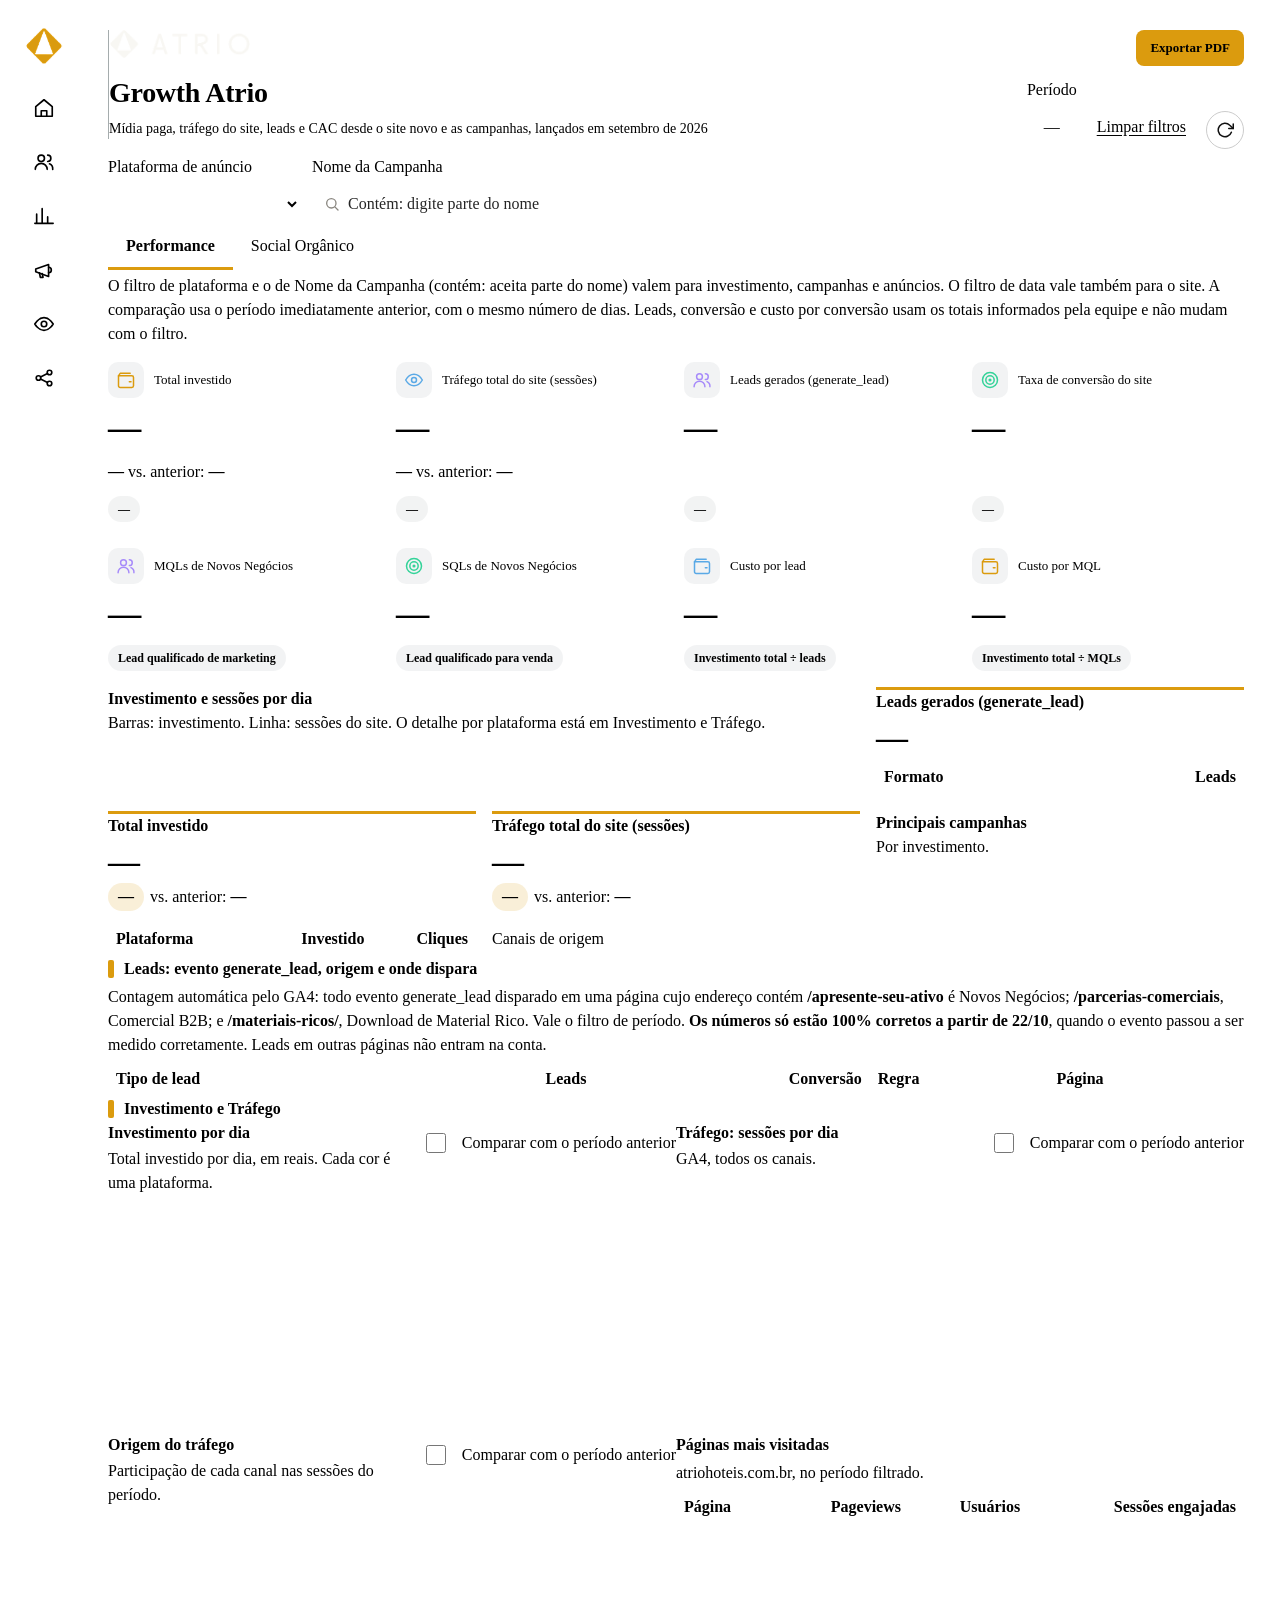
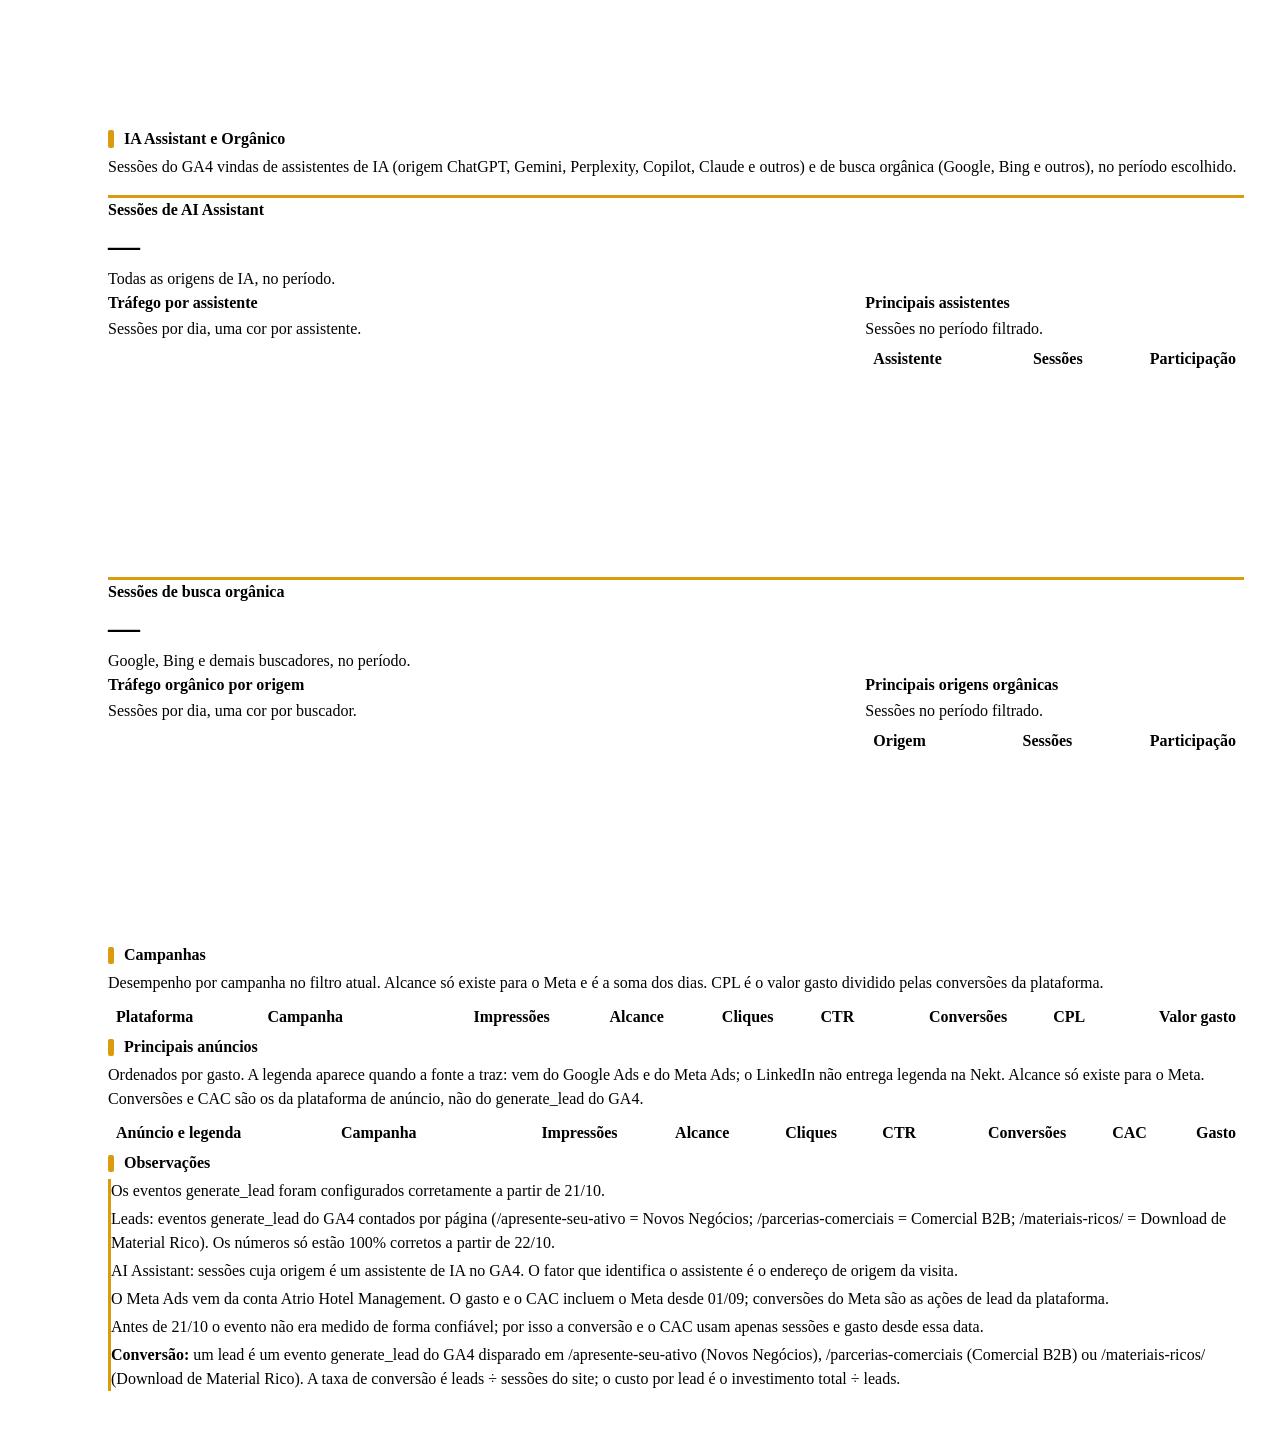
==== commit b1f35a06: "Add files via upload" ====
--- a/private/atrio.html
+++ b/private/atrio.html
@@ -277,6 +277,8 @@
 .ai .ch-h .note { margin: 2px 0 0; }
 .ai .ch-ctl { display: flex; align-items: center; justify-content: space-between; gap: 12px; flex-wrap: wrap; flex: 1 1 100%; }
 .ai .ch-ctl .cmp { white-space: nowrap; margin-left: auto; }
+.ai .rs-kpis.three { grid-template-columns: repeat(3, minmax(0, 1fr)); margin-top: var(--cds-gap-md, 16px); }
+@media (max-width: 700px) { .ai .rs-kpis.three { grid-template-columns: minmax(0, 1fr); } }
 .ai .rs-kpis.one { grid-template-columns: minmax(0, 1fr); margin-top: var(--cds-gap-md, 16px); }
 .ai .ch-leg { margin: 0; font-size: 0.75rem; line-height: 1.4; color: var(--color-fg-muted); }
 .ai .ch-leg b { color: var(--color-fg); font-weight: 600; }
@@ -320,44 +322,26 @@
 
   <section id="perf">
     <p class="note" id="nota-escopo">O filtro de plataforma e o de Nome da Campanha (contém: aceita parte do nome) valem para investimento, campanhas e anúncios. O filtro de data vale também para o site. A comparação usa o período imediatamente anterior, com o mesmo número de dias. Leads, conversão e custo por conversão usam os totais informados pela equipe e não mudam com o filtro.</p>
-    <nav class="sec-nav" aria-label="Seções do dashboard"><button type="button" class="chip" data-go="geral">Métricas</button><button type="button" class="chip" data-go="leads">Leads</button><button type="button" class="chip" data-go="investimento">Investimento e Tráfego</button><button type="button" class="chip" data-go="ai">AI Assistant</button><button type="button" class="chip" data-go="campanhas">Campanhas</button><button type="button" class="chip" data-go="anuncios">Principais anúncios</button></nav>
-    <section id="resumo"><div class="rs-kpis"><section class="card kA"><div class="kh"><span class="ki" style="color:#DB9B0E"><svg aria-hidden="true" width="20" height="20" viewBox="0 0 24 24" fill="none" stroke="currentColor" stroke-width="1.8" stroke-linecap="round" stroke-linejoin="round" style="flex:none"><path d="M3 7h16a2 2 0 0 1 2 2v10a2 2 0 0 1-2 2H5a2 2 0 0 1-2-2z"/><path d="M3 7l2-3h12"/><path d="M16 14h2"/></svg></span><span>Total investido</span></div><b class="v" data-source="kpi_main" data-field="gasto_total" data-row="0" data-fmt="brl">—</b><span class="cmp-l"><b data-source="cmp_perf" data-field="gasto_delta" data-row="0" data-fmt="delta">—</b> <span class="l">vs. anterior: <b data-source="cmp_perf" data-field="gasto_prev" data-row="0" data-fmt="brl">—</b></span></span><div class="kf"><span class="chipA" id="chip-inv">—</span><span id="sp-inv" style="display:flex"></span></div></section><section class="card kA"><div class="kh"><span class="ki" style="color:#5AA9E6"><svg aria-hidden="true" width="20" height="20" viewBox="0 0 24 24" fill="none" stroke="currentColor" stroke-width="1.8" stroke-linecap="round" stroke-linejoin="round" style="flex:none"><path d="M2 12s4-7 10-7 10 7 10 7-4 7-10 7S2 12 2 12z"/><circle cx="12" cy="12" r="3"/></svg></span><span>Tráfego total do site (sessões)</span></div><b class="v" data-source="ga_totals" data-field="sessoes" data-row="0" data-fmt="int">—</b><span class="cmp-l"><b data-source="cmp_perf" data-field="sessoes_delta" data-row="0" data-fmt="delta">—</b> <span class="l">vs. anterior: <b data-source="cmp_perf" data-field="sessoes_prev" data-row="0" data-fmt="int">—</b></span></span><div class="kf"><span class="chipA" id="chip-sess">—</span><span id="sp-sess" style="display:flex"></span></div></section><section class="card kA"><div class="kh"><span class="ki" style="color:#A78BFA"><svg aria-hidden="true" width="20" height="20" viewBox="0 0 24 24" fill="none" stroke="currentColor" stroke-width="1.8" stroke-linecap="round" stroke-linejoin="round" style="flex:none"><circle cx="9" cy="8" r="3.5"/><path d="M2.5 20a6.5 6.5 0 0 1 13 0"/><path d="M16 4.5a3.5 3.5 0 0 1 0 7"/><path d="M18 14a6 6 0 0 1 3.5 6"/></svg></span><span>Leads gerados (generate_lead)</span></div><b class="v" data-source="kpi_main" data-field="leads_total" data-row="0" data-fmt="int">—</b><div class="kf"><span class="chipA" id="chip-leads">—</span><span id="sp-leads" style="display:flex"></span></div></section><section class="card kA"><div class="kh"><span class="ki" style="color:#34D399"><svg aria-hidden="true" width="20" height="20" viewBox="0 0 24 24" fill="none" stroke="currentColor" stroke-width="1.8" stroke-linecap="round" stroke-linejoin="round" style="flex:none"><circle cx="12" cy="12" r="9"/><circle cx="12" cy="12" r="5"/><circle cx="12" cy="12" r="1"/></svg></span><span>Taxa de conversão do site</span></div><b class="v" data-source="kpi_main" data-field="conv_rate" data-row="0" data-fmt="pct2">—</b><div class="kf"><span class="chipA" id="chip-taxa">—</span><span id="sp-taxa" style="display:flex"></span></div></section></div><p class="conv-def"><b>O que é conversão aqui:</b> lead = evento generate_lead do GA4 disparado nas páginas /apresente-seu-ativo (Novos Negócios), /parcerias-comerciais (Comercial B2B) e /materiais-ricos/ (Download de Material Rico). A taxa de conversão é leads ÷ sessões do site e o custo por conversão é o investimento ÷ leads. Os números só são 100% corretos a partir de 22/10.</p><div class="rs-row"><section class="card rs-card rs-8"><div><h3>Investimento e sessões por dia</h3><p class="note">Barras: investimento. Linha: sessões do site. O detalhe por plataforma está em Investimento e Tráfego.</p></div><div id="hero-a" data-leg="Barras = investimento por dia; linha = sessões do site." data-source="spend_daily ga_daily"></div><div class="rs-note" id="hero-note"></div></section><section class="card rs-card rs-4"><div><h3>Leads por tipo de página</h3><p class="note">generate_lead do GA4, no período.</p></div><div id="rank-a" data-leg="Barras = leads por tipo de página." data-source="leads"></div></section></div><div class="rs-row"><section class="card rs-card rs-4"><div><h3>Investimento por plataforma</h3></div><div id="rk-plat" data-leg="Barras = investimento por plataforma." data-source="kpi_platform"></div></section><section class="card rs-card rs-4"><div><h3>Origem do tráfego</h3><p class="note">Sessões por canal.</p></div><div id="rk-ch" data-leg="Barras = sessões por canal de origem." data-source="ga_channels"></div></section><section class="card rs-card rs-4"><div><h3>Principais campanhas</h3><p class="note">Por investimento.</p></div><div id="rk-camp" data-leg="Barras = investimento por campanha." data-source="campaigns_table ga_leads_daily"></div></section></div></section><h2 id="geral">Mais detalhes</h2>
-    <div class="grid">
-      <div class="card kpi" id="kpi-invest">
+    <nav class="sec-nav" aria-label="Seções do dashboard"><button type="button" class="chip" data-go="leads">Leads</button><button type="button" class="chip" data-go="investimento">Investimento e Tráfego</button><button type="button" class="chip" data-go="ai">AI Assistant</button><button type="button" class="chip" data-go="campanhas">Campanhas</button><button type="button" class="chip" data-go="anuncios">Principais anúncios</button></nav>
+    <section id="resumo"><div class="rs-kpis"><section class="card kA"><div class="kh"><span class="ki" style="color:#DB9B0E"><svg aria-hidden="true" width="20" height="20" viewBox="0 0 24 24" fill="none" stroke="currentColor" stroke-width="1.8" stroke-linecap="round" stroke-linejoin="round" style="flex:none"><path d="M3 7h16a2 2 0 0 1 2 2v10a2 2 0 0 1-2 2H5a2 2 0 0 1-2-2z"/><path d="M3 7l2-3h12"/><path d="M16 14h2"/></svg></span><span>Total investido</span></div><b class="v" data-source="kpi_main" data-field="gasto_total" data-row="0" data-fmt="brl">—</b><span class="cmp-l"><b data-source="cmp_perf" data-field="gasto_delta" data-row="0" data-fmt="delta">—</b> <span class="l">vs. anterior: <b data-source="cmp_perf" data-field="gasto_prev" data-row="0" data-fmt="brl">—</b></span></span><div class="kf"><span class="chipA" id="chip-inv">—</span><span id="sp-inv" style="display:flex"></span></div></section><section class="card kA"><div class="kh"><span class="ki" style="color:#5AA9E6"><svg aria-hidden="true" width="20" height="20" viewBox="0 0 24 24" fill="none" stroke="currentColor" stroke-width="1.8" stroke-linecap="round" stroke-linejoin="round" style="flex:none"><path d="M2 12s4-7 10-7 10 7 10 7-4 7-10 7S2 12 2 12z"/><circle cx="12" cy="12" r="3"/></svg></span><span>Tráfego total do site (sessões)</span></div><b class="v" data-source="ga_totals" data-field="sessoes" data-row="0" data-fmt="int">—</b><span class="cmp-l"><b data-source="cmp_perf" data-field="sessoes_delta" data-row="0" data-fmt="delta">—</b> <span class="l">vs. anterior: <b data-source="cmp_perf" data-field="sessoes_prev" data-row="0" data-fmt="int">—</b></span></span><div class="kf"><span class="chipA" id="chip-sess">—</span><span id="sp-sess" style="display:flex"></span></div></section><section class="card kA"><div class="kh"><span class="ki" style="color:#A78BFA"><svg aria-hidden="true" width="20" height="20" viewBox="0 0 24 24" fill="none" stroke="currentColor" stroke-width="1.8" stroke-linecap="round" stroke-linejoin="round" style="flex:none"><circle cx="9" cy="8" r="3.5"/><path d="M2.5 20a6.5 6.5 0 0 1 13 0"/><path d="M16 4.5a3.5 3.5 0 0 1 0 7"/><path d="M18 14a6 6 0 0 1 3.5 6"/></svg></span><span>Leads gerados (generate_lead)</span></div><b class="v" data-source="kpi_main" data-field="leads_total" data-row="0" data-fmt="int">—</b><div class="kf"><span class="chipA" id="chip-leads">—</span><span id="sp-leads" style="display:flex"></span></div></section><section class="card kA"><div class="kh"><span class="ki" style="color:#34D399"><svg aria-hidden="true" width="20" height="20" viewBox="0 0 24 24" fill="none" stroke="currentColor" stroke-width="1.8" stroke-linecap="round" stroke-linejoin="round" style="flex:none"><circle cx="12" cy="12" r="9"/><circle cx="12" cy="12" r="5"/><circle cx="12" cy="12" r="1"/></svg></span><span>Taxa de conversão do site</span></div><b class="v" data-source="kpi_main" data-field="conv_rate" data-row="0" data-fmt="pct2">—</b><div class="kf"><span class="chipA" id="chip-taxa">—</span><span id="sp-taxa" style="display:flex"></span></div></section></div><div class="rs-kpis" id="nn-block"><section class="card kA"><div class="kh"><span class="ki" style="color:#A78BFA"><svg aria-hidden="true" width="20" height="20" viewBox="0 0 24 24" fill="none" stroke="currentColor" stroke-width="1.8" stroke-linecap="round" stroke-linejoin="round" style="flex:none"><circle cx="9" cy="8" r="3.5"/><path d="M2.5 20a6.5 6.5 0 0 1 13 0"/><path d="M16 4.5a3.5 3.5 0 0 1 0 7"/><path d="M18 14a6 6 0 0 1 3.5 6"/></svg></span><span>MQLs de Novos Negócios</span></div><b class="v" id="nn-mql">—</b><div class="kf"><span class="chipA" id="nn-c1">Lead qualificado de marketing</span></div></section><section class="card kA"><div class="kh"><span class="ki" style="color:#34D399"><svg aria-hidden="true" width="20" height="20" viewBox="0 0 24 24" fill="none" stroke="currentColor" stroke-width="1.8" stroke-linecap="round" stroke-linejoin="round" style="flex:none"><circle cx="12" cy="12" r="9"/><circle cx="12" cy="12" r="5"/><circle cx="12" cy="12" r="1"/></svg></span><span>SQLs de Novos Negócios</span></div><b class="v" id="nn-sql">—</b><div class="kf"><span class="chipA" id="nn-c2">Lead qualificado para venda</span></div></section><section class="card kA"><div class="kh"><span class="ki" style="color:#5AA9E6"><svg aria-hidden="true" width="20" height="20" viewBox="0 0 24 24" fill="none" stroke="currentColor" stroke-width="1.8" stroke-linecap="round" stroke-linejoin="round" style="flex:none"><path d="M3 7h16a2 2 0 0 1 2 2v10a2 2 0 0 1-2 2H5a2 2 0 0 1-2-2z"/><path d="M3 7l2-3h12"/><path d="M16 14h2"/></svg></span><span>Custo por lead</span></div><b class="v" id="nn-cpl">—</b><div class="kf"><span class="chipA" id="nn-c4">Investimento total ÷ leads</span></div></section><section class="card kA"><div class="kh"><span class="ki" style="color:#DB9B0E"><svg aria-hidden="true" width="20" height="20" viewBox="0 0 24 24" fill="none" stroke="currentColor" stroke-width="1.8" stroke-linecap="round" stroke-linejoin="round" style="flex:none"><path d="M3 7h16a2 2 0 0 1 2 2v10a2 2 0 0 1-2 2H5a2 2 0 0 1-2-2z"/><path d="M3 7l2-3h12"/><path d="M16 14h2"/></svg></span><span>Custo por MQL</span></div><b class="v" id="nn-cpm">—</b><div class="kf"><span class="chipA" id="nn-c3">Investimento total ÷ MQLs</span></div></section></div><div class="rs-row"><section class="card rs-card rs-8"><div><h3>Investimento e sessões por dia</h3><p class="note">Barras: investimento. Linha: sessões do site. O detalhe por plataforma está em Investimento e Tráfego.</p></div><div id="hero-a" data-leg="Barras = investimento por dia; linha = sessões do site." data-source="spend_daily ga_daily"></div><div class="rs-note" id="hero-note"></div></section><div style="grid-column: span 4;" class="card kpi" id="kpi-leads">
+        <span class="l">Leads gerados (generate_lead)</span>
+        <b class="v" data-source="kpi_main" data-field="leads_total" data-row="0" data-fmt="int">—</b>
+        <table data-source="leads" data-row-key="tipo" id="t-leads-mini">
+          <thead><tr><th class="t" data-field="tipo">Formato</th><th data-field="leads" data-fmt="int">Leads</th></tr></thead><tbody></tbody>
+        </table>
+      </div></div><div class="rs-row"><div style="grid-column: span 4;" class="card kpi" id="kpi-invest">
         <span class="l">Total investido</span>
         <b class="v" data-source="kpi_main" data-field="gasto_total" data-row="0" data-fmt="brl">—</b><span class="cmp-l"><b data-source="cmp_perf" data-field="gasto_delta" data-row="0" data-fmt="delta">—</b> <span class="l">vs. anterior: <b data-source="cmp_perf" data-field="gasto_prev" data-row="0" data-fmt="brl">—</b></span></span>
         <table data-source="kpi_platform" data-row-key="plataforma" id="t-platform">
           <thead><tr><th class="t" data-field="plataforma">Plataforma</th><th data-field="gasto" data-fmt="brl">Investido</th><th data-field="cliques" data-fmt="int">Cliques</th></tr></thead><tbody></tbody>
         </table>
         
-      </div>
-      <div class="card kpi" id="kpi-trafego">
+      </div><div style="grid-column: span 4;" class="card kpi" id="kpi-trafego">
         <span class="l">Tráfego total do site (sessões)</span>
         <b class="v" data-source="ga_totals" data-field="sessoes" data-row="0" data-fmt="int">—</b><span class="cmp-l"><b data-source="cmp_perf" data-field="sessoes_delta" data-row="0" data-fmt="delta">—</b> <span class="l">vs. anterior: <b data-source="cmp_perf" data-field="sessoes_prev" data-row="0" data-fmt="int">—</b></span></span>
         <p class="legend">Canais de origem</p>
         <div id="hb-channels" data-leg="Barras = sessões por canal de origem." data-source="ga_channels"></div>
-      </div>
-      <div class="card kpi" id="kpi-leads">
-        <span class="l">Leads gerados (generate_lead)</span>
-        <b class="v" data-source="kpi_main" data-field="leads_total" data-row="0" data-fmt="int">—</b>
-        <table data-source="leads" data-row-key="tipo" id="t-leads-mini">
-          <thead><tr><th class="t" data-field="tipo">Formato</th><th data-field="leads" data-fmt="int">Leads</th></tr></thead><tbody></tbody>
-        </table>
-      </div>
-      <div class="card kpi" id="kpi-conv">
-        <span class="l">Taxa de conversão do site</span>
-        <b class="v" data-source="kpi_main" data-field="conv_rate" data-row="0" data-fmt="pct2">—</b>
-        <span class="l">Leads divididos pelas sessões do período. Números 100% corretos só a partir de 22/10.</span><span class="l">Sem comparação com o período anterior.</span>
-      </div>
-      <div class="card kpi" id="kpi-cac">
-        <span class="l">Custo por conversão</span>
-        <b class="v" data-source="kpi_main" data-field="cac_geral" data-row="0" data-fmt="brl">—</b>
-        <span class="l">Investimento do período dividido por todos os leads.</span>
-        <p class="note">Por lead de Novos Negócios: <b data-source="kpi_main" data-field="cac_nn" data-row="0" data-fmt="brl">—</b></p>
-      </div>
-    </div>
-
-    <h2 id="leads">Leads: evento generate_lead, origem e onde dispara</h2>
+      </div><section class="card rs-card rs-4"><div><h3>Principais campanhas</h3><p class="note">Por investimento.</p></div><div id="rk-camp" data-leg="Barras = investimento por campanha." data-source="campaigns_table ga_leads_daily"></div></section></div></section><h2 id="leads">Leads: evento generate_lead, origem e onde dispara</h2>
     <div class="card">
       <p class="note">Contagem automática pelo GA4: todo evento generate_lead disparado em uma página cujo endereço contém <b>/apresente-seu-ativo</b> é Novos Negócios; <b>/parcerias-comerciais</b>, Comercial B2B; e <b>/materiais-ricos/</b>, Download de Material Rico. Vale o filtro de período. <b>Os números só estão 100% corretos a partir de 22/10</b>, quando o evento passou a ser medido corretamente. Leads em outras páginas não entram na conta.</p>
       <div class="scroll"><table data-source="leads_table" data-row-key="tipo" id="t-leads">
@@ -411,7 +395,7 @@
       <li>AI Assistant: sessões cuja origem é um assistente de IA no GA4. O fator que identifica o assistente é o endereço de origem da visita.</li>
       <li>O Meta Ads vem da conta Atrio Hotel Management. O gasto e o CAC incluem o Meta desde 01/09; conversões do Meta são as ações de lead da plataforma.</li>
       <li>Antes de 21/10 o evento não era medido de forma confiável; por isso a conversão e o CAC usam apenas sessões e gasto desde essa data.</li>
-    </ul>
+    <li><b>Conversão:</b> um lead é um evento generate_lead do GA4 disparado em /apresente-seu-ativo (Novos Negócios), /parcerias-comerciais (Comercial B2B) ou /materiais-ricos/ (Download de Material Rico). A taxa de conversão é leads ÷ sessões do site; o custo por lead é o investimento total ÷ leads.</li><li id="nn-note"></li></ul>
   </section>
 
   <section id="org" hidden><div class="subtabs" role="tablist" aria-label="Rede social"><button type="button" role="tab" class="subtab" data-sub="ig" aria-selected="true">Instagram</button><button type="button" role="tab" class="subtab" data-sub="li" aria-selected="false">LinkedIn</button></div><div id="org-li" hidden></div><div id="org-ig" hidden></div></section>
@@ -2152,7 +2136,20 @@
   if (typeof drawSecs === 'function') drawSecs();
   stdLegends(); drawStatsX();
 }
+const MANUAL_NN = { mql: 24, sql: 4, em: '19/11/2026' };
+function drawNN() {
+  const set = (id, t) => { const e = document.getElementById(id); if (e) e.textContent = t; };
+  set('nn-mql', FMT.int(MANUAL_NN.mql)); set('nn-sql', FMT.int(MANUAL_NN.sql));
+  set('nn-c2', (MANUAL_NN.mql ? (MANUAL_NN.sql / MANUAL_NN.mql * 100).toLocaleString('pt-BR', { maximumFractionDigits: 1 }) + '% dos MQLs' : 'Lead qualificado para venda'));
+  const kp = document.querySelectorAll('#resumo .rs-kpis')[0], vs = kp ? kp.querySelectorAll('.kA .v') : [];
+  const readK = (i) => { const v = vs[i]; if (!v || !v.dataset.source) return null; const r = rowsOf(v.dataset.source); const row = r && r[Number(v.dataset.row) || 0]; return row && row[v.dataset.field] != null ? Number(row[v.dataset.field]) : null; };
+  const inv = readK(0), leads = readK(2);
+  set('nn-cpl', inv != null && leads ? FMT.brl(inv / leads) : '—');
+  set('nn-cpm', inv != null && MANUAL_NN.mql ? FMT.brl(inv / MANUAL_NN.mql) : '—');
+  set('nn-note', 'MQLs e SQLs de Novos Negócios: informados manualmente em ' + MANUAL_NN.em + ' (acumulado) e não mudam com os filtros. O custo por MQL é o total investido no período filtrado ÷ MQLs; para o custo acumulado, deixe o período em "Todo o período".');
+}
 function drawSecs() {
+  drawNN();
   chartOr($('#ch-ai'), 'ai_daily', (rows) => multiLine($('#ch-ai'), rows, { x: 'dia', s: 'fonte', y: 'sessoes', colors: AICOL }));
   chartOr($('#ch-org'), 'org_daily', (rows) => multiLine($('#ch-org'), rows, { x: 'dia', s: 'fonte', y: 'sessoes', colors: ORGCOL }));
 }
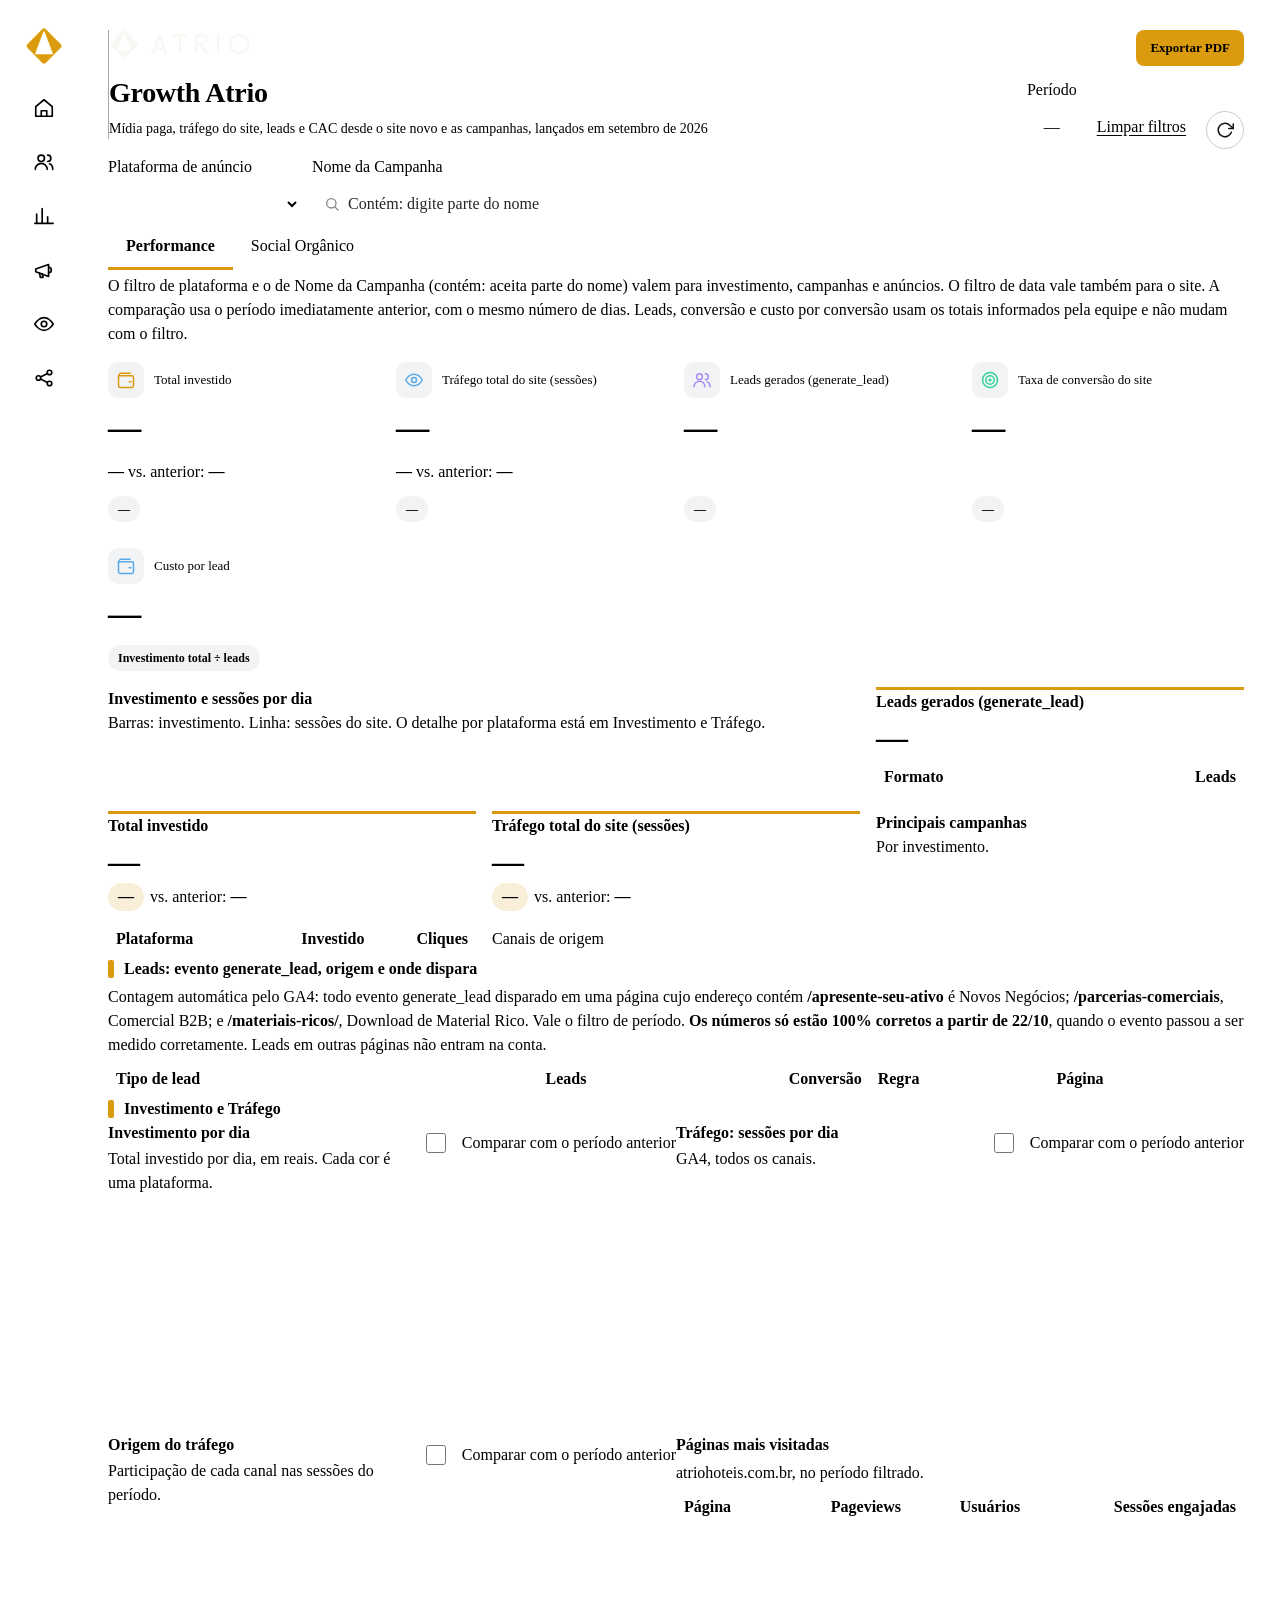
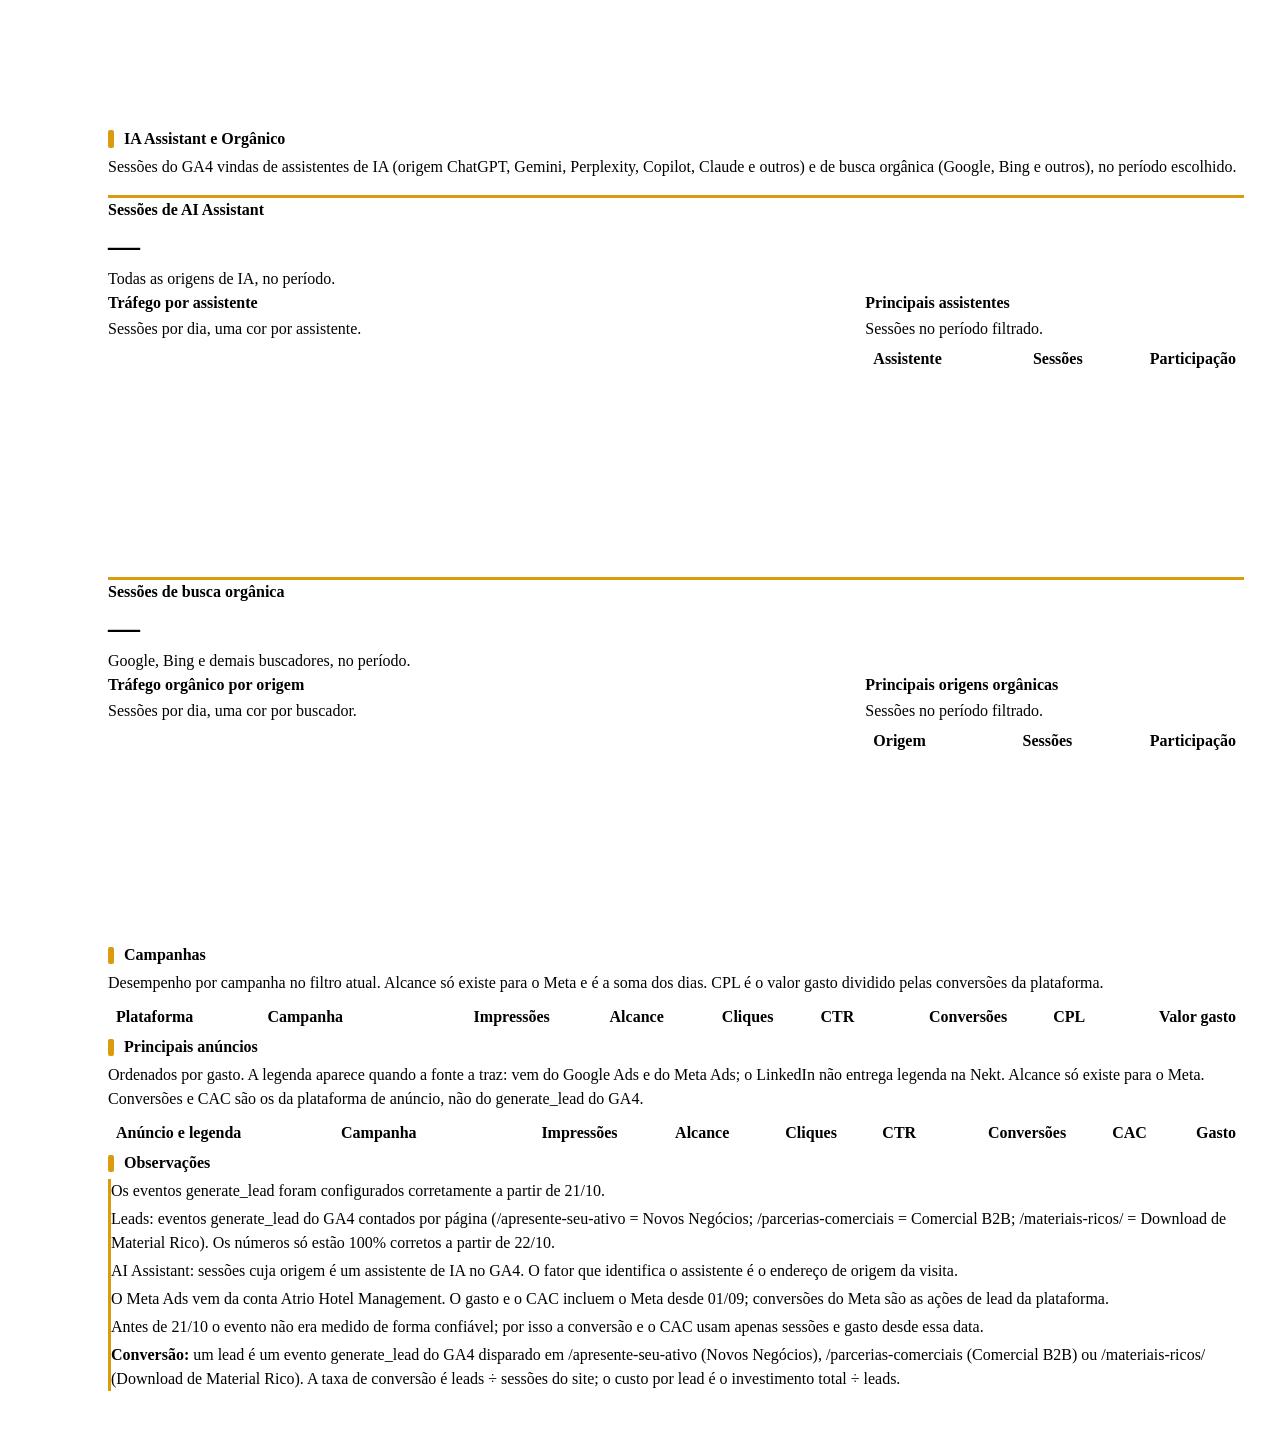
==== commit 5588181a: "Add files via upload" ====
--- a/private/atrio.html
+++ b/private/atrio.html
@@ -323,7 +323,7 @@
   <section id="perf">
     <p class="note" id="nota-escopo">O filtro de plataforma e o de Nome da Campanha (contém: aceita parte do nome) valem para investimento, campanhas e anúncios. O filtro de data vale também para o site. A comparação usa o período imediatamente anterior, com o mesmo número de dias. Leads, conversão e custo por conversão usam os totais informados pela equipe e não mudam com o filtro.</p>
     <nav class="sec-nav" aria-label="Seções do dashboard"><button type="button" class="chip" data-go="leads">Leads</button><button type="button" class="chip" data-go="investimento">Investimento e Tráfego</button><button type="button" class="chip" data-go="ai">AI Assistant</button><button type="button" class="chip" data-go="campanhas">Campanhas</button><button type="button" class="chip" data-go="anuncios">Principais anúncios</button></nav>
-    <section id="resumo"><div class="rs-kpis"><section class="card kA"><div class="kh"><span class="ki" style="color:#DB9B0E"><svg aria-hidden="true" width="20" height="20" viewBox="0 0 24 24" fill="none" stroke="currentColor" stroke-width="1.8" stroke-linecap="round" stroke-linejoin="round" style="flex:none"><path d="M3 7h16a2 2 0 0 1 2 2v10a2 2 0 0 1-2 2H5a2 2 0 0 1-2-2z"/><path d="M3 7l2-3h12"/><path d="M16 14h2"/></svg></span><span>Total investido</span></div><b class="v" data-source="kpi_main" data-field="gasto_total" data-row="0" data-fmt="brl">—</b><span class="cmp-l"><b data-source="cmp_perf" data-field="gasto_delta" data-row="0" data-fmt="delta">—</b> <span class="l">vs. anterior: <b data-source="cmp_perf" data-field="gasto_prev" data-row="0" data-fmt="brl">—</b></span></span><div class="kf"><span class="chipA" id="chip-inv">—</span><span id="sp-inv" style="display:flex"></span></div></section><section class="card kA"><div class="kh"><span class="ki" style="color:#5AA9E6"><svg aria-hidden="true" width="20" height="20" viewBox="0 0 24 24" fill="none" stroke="currentColor" stroke-width="1.8" stroke-linecap="round" stroke-linejoin="round" style="flex:none"><path d="M2 12s4-7 10-7 10 7 10 7-4 7-10 7S2 12 2 12z"/><circle cx="12" cy="12" r="3"/></svg></span><span>Tráfego total do site (sessões)</span></div><b class="v" data-source="ga_totals" data-field="sessoes" data-row="0" data-fmt="int">—</b><span class="cmp-l"><b data-source="cmp_perf" data-field="sessoes_delta" data-row="0" data-fmt="delta">—</b> <span class="l">vs. anterior: <b data-source="cmp_perf" data-field="sessoes_prev" data-row="0" data-fmt="int">—</b></span></span><div class="kf"><span class="chipA" id="chip-sess">—</span><span id="sp-sess" style="display:flex"></span></div></section><section class="card kA"><div class="kh"><span class="ki" style="color:#A78BFA"><svg aria-hidden="true" width="20" height="20" viewBox="0 0 24 24" fill="none" stroke="currentColor" stroke-width="1.8" stroke-linecap="round" stroke-linejoin="round" style="flex:none"><circle cx="9" cy="8" r="3.5"/><path d="M2.5 20a6.5 6.5 0 0 1 13 0"/><path d="M16 4.5a3.5 3.5 0 0 1 0 7"/><path d="M18 14a6 6 0 0 1 3.5 6"/></svg></span><span>Leads gerados (generate_lead)</span></div><b class="v" data-source="kpi_main" data-field="leads_total" data-row="0" data-fmt="int">—</b><div class="kf"><span class="chipA" id="chip-leads">—</span><span id="sp-leads" style="display:flex"></span></div></section><section class="card kA"><div class="kh"><span class="ki" style="color:#34D399"><svg aria-hidden="true" width="20" height="20" viewBox="0 0 24 24" fill="none" stroke="currentColor" stroke-width="1.8" stroke-linecap="round" stroke-linejoin="round" style="flex:none"><circle cx="12" cy="12" r="9"/><circle cx="12" cy="12" r="5"/><circle cx="12" cy="12" r="1"/></svg></span><span>Taxa de conversão do site</span></div><b class="v" data-source="kpi_main" data-field="conv_rate" data-row="0" data-fmt="pct2">—</b><div class="kf"><span class="chipA" id="chip-taxa">—</span><span id="sp-taxa" style="display:flex"></span></div></section></div><div class="rs-kpis" id="nn-block"><section class="card kA"><div class="kh"><span class="ki" style="color:#A78BFA"><svg aria-hidden="true" width="20" height="20" viewBox="0 0 24 24" fill="none" stroke="currentColor" stroke-width="1.8" stroke-linecap="round" stroke-linejoin="round" style="flex:none"><circle cx="9" cy="8" r="3.5"/><path d="M2.5 20a6.5 6.5 0 0 1 13 0"/><path d="M16 4.5a3.5 3.5 0 0 1 0 7"/><path d="M18 14a6 6 0 0 1 3.5 6"/></svg></span><span>MQLs de Novos Negócios</span></div><b class="v" id="nn-mql">—</b><div class="kf"><span class="chipA" id="nn-c1">Lead qualificado de marketing</span></div></section><section class="card kA"><div class="kh"><span class="ki" style="color:#34D399"><svg aria-hidden="true" width="20" height="20" viewBox="0 0 24 24" fill="none" stroke="currentColor" stroke-width="1.8" stroke-linecap="round" stroke-linejoin="round" style="flex:none"><circle cx="12" cy="12" r="9"/><circle cx="12" cy="12" r="5"/><circle cx="12" cy="12" r="1"/></svg></span><span>SQLs de Novos Negócios</span></div><b class="v" id="nn-sql">—</b><div class="kf"><span class="chipA" id="nn-c2">Lead qualificado para venda</span></div></section><section class="card kA"><div class="kh"><span class="ki" style="color:#5AA9E6"><svg aria-hidden="true" width="20" height="20" viewBox="0 0 24 24" fill="none" stroke="currentColor" stroke-width="1.8" stroke-linecap="round" stroke-linejoin="round" style="flex:none"><path d="M3 7h16a2 2 0 0 1 2 2v10a2 2 0 0 1-2 2H5a2 2 0 0 1-2-2z"/><path d="M3 7l2-3h12"/><path d="M16 14h2"/></svg></span><span>Custo por lead</span></div><b class="v" id="nn-cpl">—</b><div class="kf"><span class="chipA" id="nn-c4">Investimento total ÷ leads</span></div></section><section class="card kA"><div class="kh"><span class="ki" style="color:#DB9B0E"><svg aria-hidden="true" width="20" height="20" viewBox="0 0 24 24" fill="none" stroke="currentColor" stroke-width="1.8" stroke-linecap="round" stroke-linejoin="round" style="flex:none"><path d="M3 7h16a2 2 0 0 1 2 2v10a2 2 0 0 1-2 2H5a2 2 0 0 1-2-2z"/><path d="M3 7l2-3h12"/><path d="M16 14h2"/></svg></span><span>Custo por MQL</span></div><b class="v" id="nn-cpm">—</b><div class="kf"><span class="chipA" id="nn-c3">Investimento total ÷ MQLs</span></div></section></div><div class="rs-row"><section class="card rs-card rs-8"><div><h3>Investimento e sessões por dia</h3><p class="note">Barras: investimento. Linha: sessões do site. O detalhe por plataforma está em Investimento e Tráfego.</p></div><div id="hero-a" data-leg="Barras = investimento por dia; linha = sessões do site." data-source="spend_daily ga_daily"></div><div class="rs-note" id="hero-note"></div></section><div style="grid-column: span 4;" class="card kpi" id="kpi-leads">
+    <section id="resumo"><div class="rs-kpis"><section class="card kA"><div class="kh"><span class="ki" style="color:#DB9B0E"><svg aria-hidden="true" width="20" height="20" viewBox="0 0 24 24" fill="none" stroke="currentColor" stroke-width="1.8" stroke-linecap="round" stroke-linejoin="round" style="flex:none"><path d="M3 7h16a2 2 0 0 1 2 2v10a2 2 0 0 1-2 2H5a2 2 0 0 1-2-2z"/><path d="M3 7l2-3h12"/><path d="M16 14h2"/></svg></span><span>Total investido</span></div><b class="v" data-source="kpi_main" data-field="gasto_total" data-row="0" data-fmt="brl">—</b><span class="cmp-l"><b data-source="cmp_perf" data-field="gasto_delta" data-row="0" data-fmt="delta">—</b> <span class="l">vs. anterior: <b data-source="cmp_perf" data-field="gasto_prev" data-row="0" data-fmt="brl">—</b></span></span><div class="kf"><span class="chipA" id="chip-inv">—</span><span id="sp-inv" style="display:flex"></span></div></section><section class="card kA"><div class="kh"><span class="ki" style="color:#5AA9E6"><svg aria-hidden="true" width="20" height="20" viewBox="0 0 24 24" fill="none" stroke="currentColor" stroke-width="1.8" stroke-linecap="round" stroke-linejoin="round" style="flex:none"><path d="M2 12s4-7 10-7 10 7 10 7-4 7-10 7S2 12 2 12z"/><circle cx="12" cy="12" r="3"/></svg></span><span>Tráfego total do site (sessões)</span></div><b class="v" data-source="ga_totals" data-field="sessoes" data-row="0" data-fmt="int">—</b><span class="cmp-l"><b data-source="cmp_perf" data-field="sessoes_delta" data-row="0" data-fmt="delta">—</b> <span class="l">vs. anterior: <b data-source="cmp_perf" data-field="sessoes_prev" data-row="0" data-fmt="int">—</b></span></span><div class="kf"><span class="chipA" id="chip-sess">—</span><span id="sp-sess" style="display:flex"></span></div></section><section class="card kA"><div class="kh"><span class="ki" style="color:#A78BFA"><svg aria-hidden="true" width="20" height="20" viewBox="0 0 24 24" fill="none" stroke="currentColor" stroke-width="1.8" stroke-linecap="round" stroke-linejoin="round" style="flex:none"><circle cx="9" cy="8" r="3.5"/><path d="M2.5 20a6.5 6.5 0 0 1 13 0"/><path d="M16 4.5a3.5 3.5 0 0 1 0 7"/><path d="M18 14a6 6 0 0 1 3.5 6"/></svg></span><span>Leads gerados (generate_lead)</span></div><b class="v" data-source="kpi_main" data-field="leads_total" data-row="0" data-fmt="int">—</b><div class="kf"><span class="chipA" id="chip-leads">—</span><span id="sp-leads" style="display:flex"></span></div></section><section class="card kA"><div class="kh"><span class="ki" style="color:#34D399"><svg aria-hidden="true" width="20" height="20" viewBox="0 0 24 24" fill="none" stroke="currentColor" stroke-width="1.8" stroke-linecap="round" stroke-linejoin="round" style="flex:none"><circle cx="12" cy="12" r="9"/><circle cx="12" cy="12" r="5"/><circle cx="12" cy="12" r="1"/></svg></span><span>Taxa de conversão do site</span></div><b class="v" data-source="kpi_main" data-field="conv_rate" data-row="0" data-fmt="pct2">—</b><div class="kf"><span class="chipA" id="chip-taxa">—</span><span id="sp-taxa" style="display:flex"></span></div></section></div><div class="rs-kpis" id="nn-block"><section class="card kA"><div class="kh"><span class="ki" style="color:#5AA9E6"><svg aria-hidden="true" width="20" height="20" viewBox="0 0 24 24" fill="none" stroke="currentColor" stroke-width="1.8" stroke-linecap="round" stroke-linejoin="round" style="flex:none"><path d="M3 7h16a2 2 0 0 1 2 2v10a2 2 0 0 1-2 2H5a2 2 0 0 1-2-2z"/><path d="M3 7l2-3h12"/><path d="M16 14h2"/></svg></span><span>Custo por lead</span></div><b class="v" id="nn-cpl">—</b><div class="kf"><span class="chipA" id="nn-c4">Investimento total ÷ leads</span></div></section></div><div class="rs-row"><section class="card rs-card rs-8"><div><h3>Investimento e sessões por dia</h3><p class="note">Barras: investimento. Linha: sessões do site. O detalhe por plataforma está em Investimento e Tráfego.</p></div><div id="hero-a" data-leg="Barras = investimento por dia; linha = sessões do site." data-source="spend_daily ga_daily"></div><div class="rs-note" id="hero-note"></div></section><div style="grid-column: span 4;" class="card kpi" id="kpi-leads">
         <span class="l">Leads gerados (generate_lead)</span>
         <b class="v" data-source="kpi_main" data-field="leads_total" data-row="0" data-fmt="int">—</b>
         <table data-source="leads" data-row-key="tipo" id="t-leads-mini">
@@ -395,7 +395,7 @@
       <li>AI Assistant: sessões cuja origem é um assistente de IA no GA4. O fator que identifica o assistente é o endereço de origem da visita.</li>
       <li>O Meta Ads vem da conta Atrio Hotel Management. O gasto e o CAC incluem o Meta desde 01/09; conversões do Meta são as ações de lead da plataforma.</li>
       <li>Antes de 21/10 o evento não era medido de forma confiável; por isso a conversão e o CAC usam apenas sessões e gasto desde essa data.</li>
-    <li><b>Conversão:</b> um lead é um evento generate_lead do GA4 disparado em /apresente-seu-ativo (Novos Negócios), /parcerias-comerciais (Comercial B2B) ou /materiais-ricos/ (Download de Material Rico). A taxa de conversão é leads ÷ sessões do site; o custo por lead é o investimento total ÷ leads.</li><li id="nn-note"></li></ul>
+    <li><b>Conversão:</b> um lead é um evento generate_lead do GA4 disparado em /apresente-seu-ativo (Novos Negócios), /parcerias-comerciais (Comercial B2B) ou /materiais-ricos/ (Download de Material Rico). A taxa de conversão é leads ÷ sessões do site; o custo por lead é o investimento total ÷ leads.</li></ul>
   </section>
 
   <section id="org" hidden><div class="subtabs" role="tablist" aria-label="Rede social"><button type="button" role="tab" class="subtab" data-sub="ig" aria-selected="true">Instagram</button><button type="button" role="tab" class="subtab" data-sub="li" aria-selected="false">LinkedIn</button></div><div id="org-li" hidden></div><div id="org-ig" hidden></div></section>
@@ -1872,7 +1872,8 @@
 };
 $('#f-campaign').addEventListener('input', () => { campHint(); clearTimeout(campT); campT = setTimeout(setCamp, 500); });
 $('#f-campaign').addEventListener('change', () => { clearTimeout(campT); setCamp(); campHint(); });
-$('#f-reset').addEventListener('click', () => { dash.resetParams(); closeCal(); });
+const defRange30 = () => { const s = addDays(TODAY, -29); return { start: s < MIN ? MIN : s, end: TODAY }; };
+$('#f-reset').addEventListener('click', () => { dash.resetParams(); dash.setParams(defRange30()); closeCal(); });
 
 function chartOr(el, id, fn) { if (!el) return; const rows = rowsOf(id); if (rows) fn(rows); else if (failed(id)) failBox(el); }
 const bars = (sel, id, lab) => chartOr($(sel), id, (rows) => hbars($(sel), rows, { l: lab || 'rotulo', v: 'seguidores' }));
@@ -2136,17 +2137,12 @@
   if (typeof drawSecs === 'function') drawSecs();
   stdLegends(); drawStatsX();
 }
-const MANUAL_NN = { mql: 24, sql: 4, em: '19/11/2026' };
 function drawNN() {
   const set = (id, t) => { const e = document.getElementById(id); if (e) e.textContent = t; };
-  set('nn-mql', FMT.int(MANUAL_NN.mql)); set('nn-sql', FMT.int(MANUAL_NN.sql));
-  set('nn-c2', (MANUAL_NN.mql ? (MANUAL_NN.sql / MANUAL_NN.mql * 100).toLocaleString('pt-BR', { maximumFractionDigits: 1 }) + '% dos MQLs' : 'Lead qualificado para venda'));
   const kp = document.querySelectorAll('#resumo .rs-kpis')[0], vs = kp ? kp.querySelectorAll('.kA .v') : [];
   const readK = (i) => { const v = vs[i]; if (!v || !v.dataset.source) return null; const r = rowsOf(v.dataset.source); const row = r && r[Number(v.dataset.row) || 0]; return row && row[v.dataset.field] != null ? Number(row[v.dataset.field]) : null; };
   const inv = readK(0), leads = readK(2);
   set('nn-cpl', inv != null && leads ? FMT.brl(inv / leads) : '—');
-  set('nn-cpm', inv != null && MANUAL_NN.mql ? FMT.brl(inv / MANUAL_NN.mql) : '—');
-  set('nn-note', 'MQLs e SQLs de Novos Negócios: informados manualmente em ' + MANUAL_NN.em + ' (acumulado) e não mudam com os filtros. O custo por MQL é o total investido no período filtrado ÷ MQLs; para o custo acumulado, deixe o período em "Todo o período".');
 }
 function drawSecs() {
   drawNN();
@@ -2155,6 +2151,7 @@
 }
 const STATCFG = [{ id: 'kpi-ai-total', ds: 'ai_sources', sum: 'sessoes' }, { id: 'kpi-org-total', ds: 'org_sources', sum: 'sessoes' }];
 draw = ((d0) => function () { d0(); drawNotes(); drawResumoX(); drawSecsX(); })(draw);
+{ const p0 = dash.params(); if (!p0.start && !p0.end) dash.setParams(defRange30()); }
 dash.onData(draw);
 if (location.hash === '#org') showTab('org');
 </script>
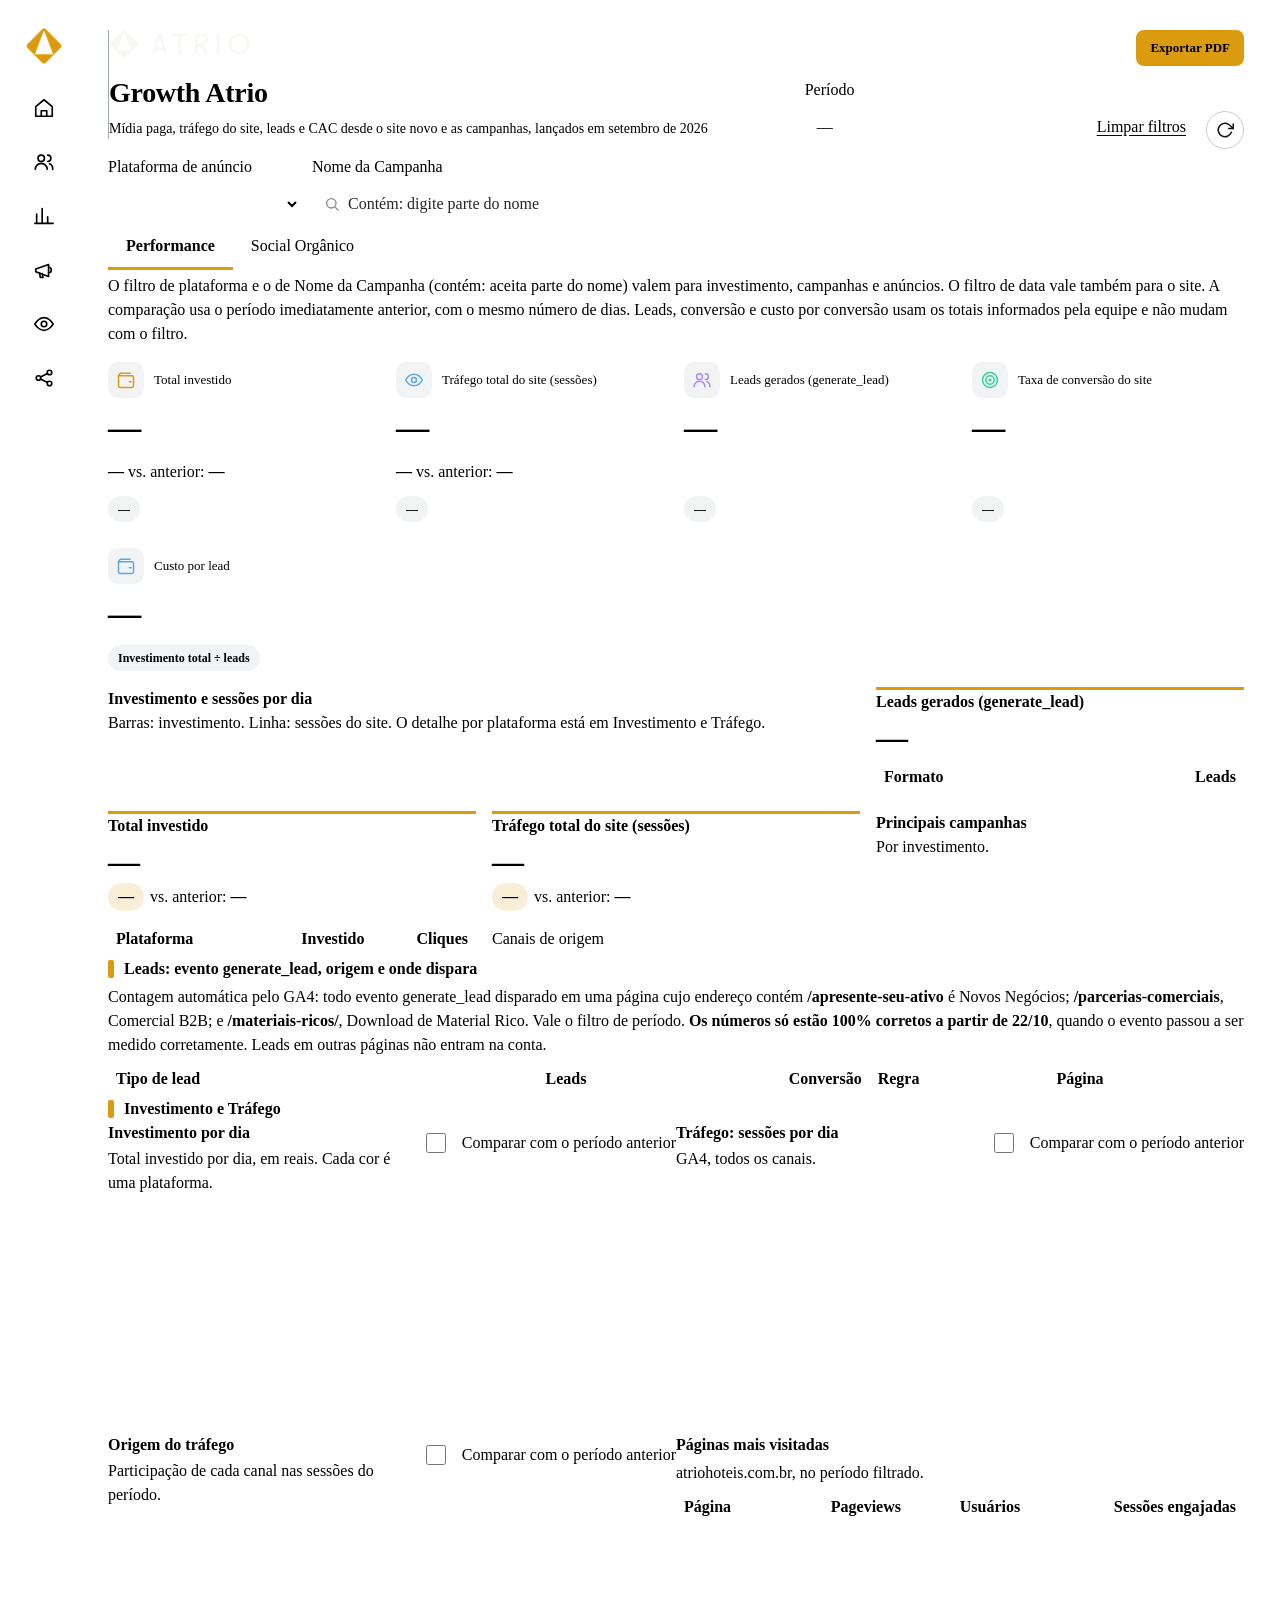
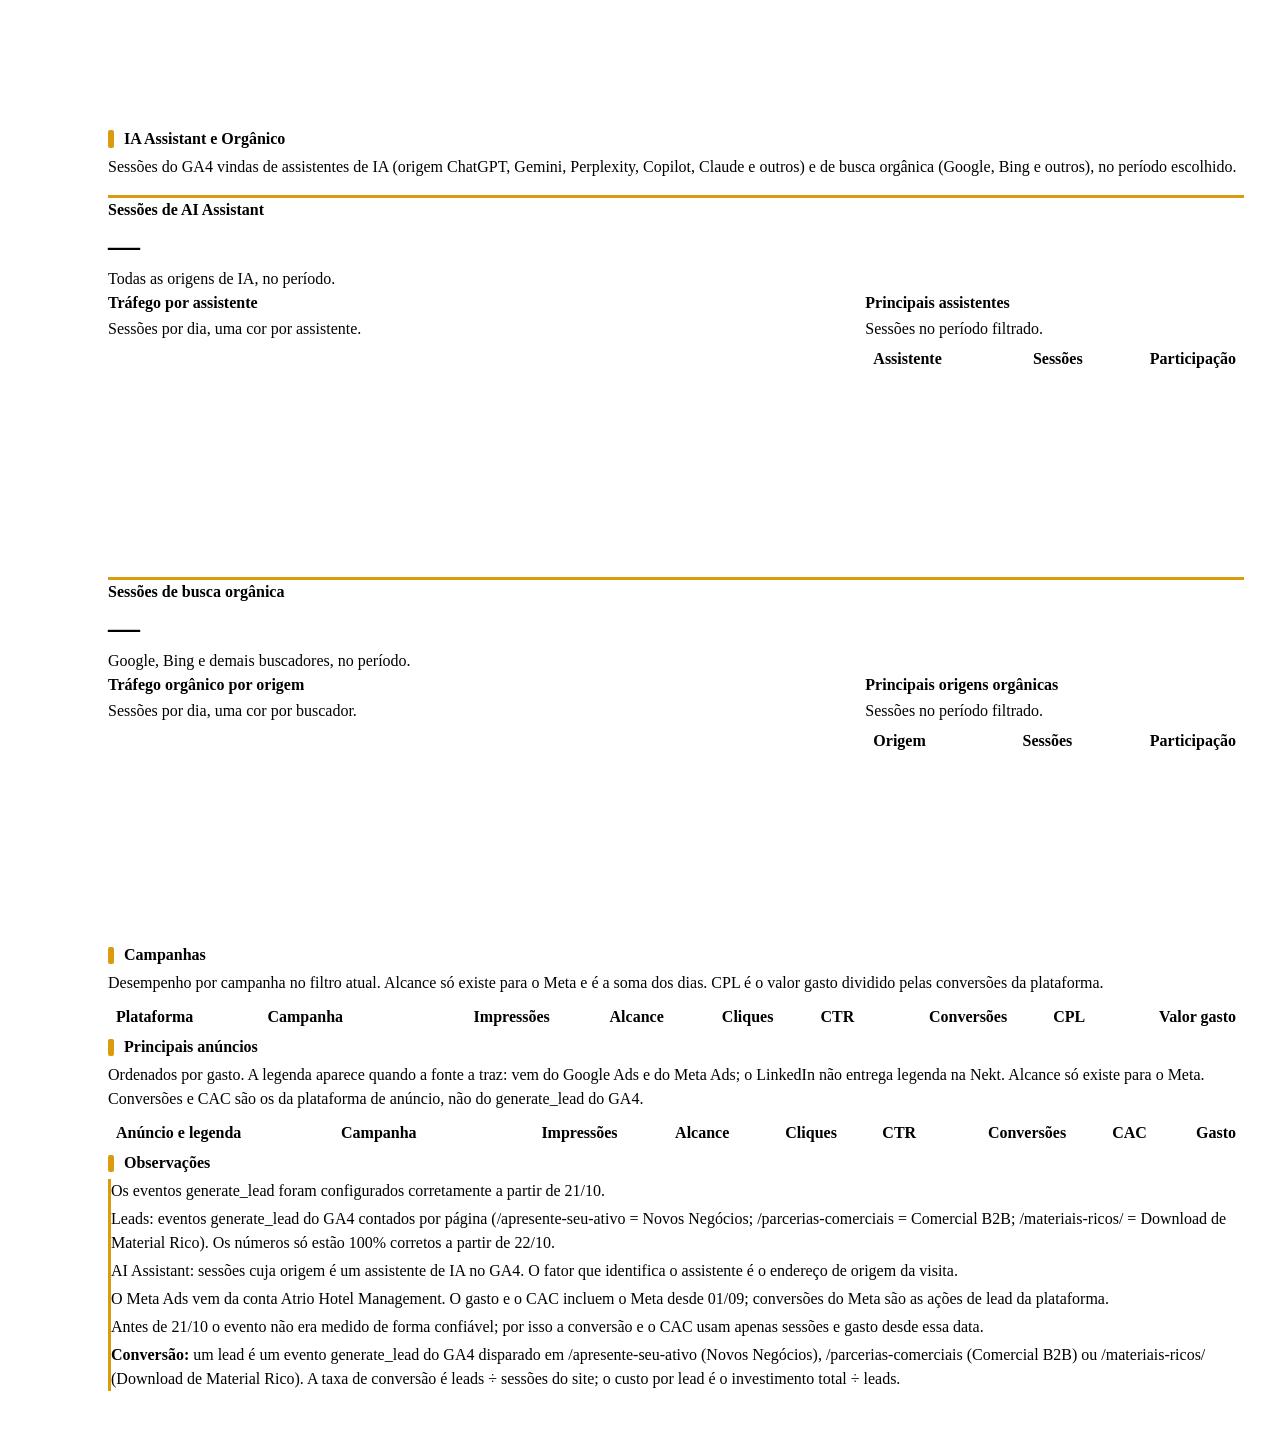
==== commit 824d68d9: "Add files via upload" ====
--- a/private/atrio.html
+++ b/private/atrio.html
@@ -297,6 +297,12 @@
 .ai .pieC li { display: flex; align-items: center; gap: 8px; }
 .ai .pieC li .sw { width: 10px; height: 10px; border-radius: 3px; flex: none; }
 .ai .pieC li b { margin-left: auto; font-variant-numeric: tabular-nums; }
+
+.ai .drp { max-width: min(92vw, 34rem); }
+.ai .drp .pre { min-width: 12.5rem; }
+.ai .drp .pre button.on { background: rgba(219, 155, 14, .2); border-color: var(--b-gold); font-weight: 600; }
+.ai .drp .pre button:disabled { opacity: .4; cursor: default; }
+.ai #dr-btn { min-width: 17rem; text-align: left; }
 </style>
 <div class="ai" id="ai-root"><div class="shell"><nav class="rail" aria-label="Seções do dashboard"><img class="rail-sym" alt="Atrio" src="[data-uri]"><button type="button" data-go="resumo" aria-label="Visão geral" title="Visão geral"><svg aria-hidden="true" width="22" height="22" viewBox="0 0 24 24" fill="none" stroke="currentColor" stroke-width="1.8" stroke-linecap="round" stroke-linejoin="round" style="flex:none"><path d="M3 10.5 12 3l9 7.5V21H3z"/><path d="M9 21v-6h6v6"/></svg></button><button type="button" data-go="leads" aria-label="Leads" title="Leads"><svg aria-hidden="true" width="22" height="22" viewBox="0 0 24 24" fill="none" stroke="currentColor" stroke-width="1.8" stroke-linecap="round" stroke-linejoin="round" style="flex:none"><circle cx="9" cy="8" r="3.5"/><path d="M2.5 20a6.5 6.5 0 0 1 13 0"/><path d="M16 4.5a3.5 3.5 0 0 1 0 7"/><path d="M18 14a6 6 0 0 1 3.5 6"/></svg></button><button type="button" data-go="investimento" aria-label="Investimento e tráfego" title="Investimento e tráfego"><svg aria-hidden="true" width="22" height="22" viewBox="0 0 24 24" fill="none" stroke="currentColor" stroke-width="1.8" stroke-linecap="round" stroke-linejoin="round" style="flex:none"><path d="M4 20V10M10 20V4M16 20v-7M22 20H2"/></svg></button><button type="button" data-go="campanhas" aria-label="Campanhas" title="Campanhas"><svg aria-hidden="true" width="22" height="22" viewBox="0 0 24 24" fill="none" stroke="currentColor" stroke-width="1.8" stroke-linecap="round" stroke-linejoin="round" style="flex:none"><path d="M3 11v3l14 5V6z"/><path d="M17 9a3 3 0 0 1 0 6"/><path d="M7 15l1 5h3l-1-4"/></svg></button><button type="button" data-go="anuncios" aria-label="Principais anúncios" title="Principais anúncios"><svg aria-hidden="true" width="22" height="22" viewBox="0 0 24 24" fill="none" stroke="currentColor" stroke-width="1.8" stroke-linecap="round" stroke-linejoin="round" style="flex:none"><path d="M2 12s4-7 10-7 10 7 10 7-4 7-10 7S2 12 2 12z"/><circle cx="12" cy="12" r="3"/></svg></button><button type="button" data-go="org-geral" data-tab="org" aria-label="Social Orgânico" title="Social Orgânico"><svg aria-hidden="true" width="22" height="22" viewBox="0 0 24 24" fill="none" stroke="currentColor" stroke-width="1.8" stroke-linecap="round" stroke-linejoin="round" style="flex:none"><circle cx="6" cy="12" r="2.5"/><circle cx="18" cy="6" r="2.5"/><circle cx="18" cy="18" r="2.5"/><path d="M8.2 10.8l7.6-3.6M8.2 13.2l7.6 3.6"/></svg></button></nav><div class="main">
   <header class="mast mast-a"><div class="tt"><img class="lg lg-d" alt="Atrio" src="[data-uri]"><img class="lg lg-l" alt="Atrio" src="[data-uri]"><h1 id="titulo">Growth Atrio</h1><p class="sub">Mídia paga, tráfego do site, leads e CAC desde o site novo e as campanhas, lançados em setembro de 2026</p></div><div class="mast-r"><div class="bar-r">
@@ -1768,18 +1774,34 @@
 let pick = null;
 let calMonth = null;
 function rangeNow() { const p = dash.params(); return { s: p.start || null, e: p.end || null }; }
+const _iso = (y, m, d) => isoDay(new Date(Date.UTC(y, m, d)));
+function presetBase() {
+  const t = parseDay(TODAY), y = t.getUTCFullYear(), m = t.getUTCMonth(), q = Math.floor(m / 3), pq = q === 0 ? [3, y - 1] : [q - 1, y];
+  const qs = (a, yy) => _iso(yy, a * 3, 1), qe = (a, yy) => _iso(yy, a * 3 + 3, 0);
+  return [['Últimos 7 dias', addDays(TODAY, -6), TODAY], ['Últimos 30 dias', addDays(TODAY, -29), TODAY], ['Este ano', _iso(y, 0, 1), _iso(y, 11, 31)], ['Este ano até agora', _iso(y, 0, 1), TODAY], ['Trimestre passado', qs(pq[0], pq[1]), qe(pq[0], pq[1])], ['Este trimestre', qs(q, y), qe(q, y)], ['Este trimestre até agora', qs(q, y), TODAY], ['Mês passado', _iso(y, m - 1, 1), _iso(y, m, 0)], ['Este mês', _iso(y, m, 1), _iso(y, m + 1, 0)], ['Este mês até agora', _iso(y, m, 1), TODAY]];
+}
+function presetList() { const cl = (d) => (d < MIN ? MIN : d); return presetBase().map(([t, s, e]) => ({ t, s: cl(s), e, ok: e >= MIN })).concat([{ t: 'Desde 21/10 (leads medidos)', s: '2026-10-21', e: TODAY, ok: true }, { t: 'Todo o período', s: MIN, e: TODAY, ok: true, all: true }]); }
+function curRange() { const { s, e } = rangeNow(); return { ss: s || MIN, ee: e || TODAY, all: !s && !e }; }
 function updateRangeLabel() {
-  const { s, e } = rangeNow();
-  $('#dr-btn').textContent = s || e ? dBR(s || MIN) + ' – ' + dBR(e || TODAY) : 'Todo o período, desde ' + dBR(MIN);
+  const { ss, ee, all } = curRange(); const L = presetList();
+  const hit = all ? L.find((p) => p.all) : L.find((p) => p.s === ss && p.e === ee && !p.all);
+  $('#dr-btn').textContent = (hit ? hit.t : 'Período personalizado') + ' · ' + (all ? 'desde ' + dBR(MIN) : dBR(ss) + ' – ' + dBR(ee));
+  if (typeof renderPresets === 'function') renderPresets();
+}
+function renderPresets() {
+  const pre = $('#dr-pre'); if (!pre) return;
+  const { ss, ee, all } = curRange();
+  pre.replaceChildren(...presetList().map((p) => {
+    const b = document.createElement('button'); b.type = 'button'; b.textContent = p.t;
+    if (!p.ok) { b.disabled = true; b.title = 'Fora do período disponível neste dashboard'; }
+    if (all ? p.all : (p.s === ss && p.e === ee && !p.all)) b.classList.add('on');
+    b.addEventListener('click', () => { if (p.all) setRange(null, null); else setRange(p.s, p.e); closeCal(); });
+    return b;
+  }));
 }
 function setRange(s, e) { dash.setParams({ start: s, end: e }); pick = null; }
-function renderPresets() {
-  const pre = $('#dr-pre');
-  const items = [['Últimos 7 dias', () => setRange(addDays(TODAY, -6) < MIN ? MIN : addDays(TODAY, -6), TODAY)], ['Últimos 30 dias', () => setRange(addDays(TODAY, -29) < MIN ? MIN : addDays(TODAY, -29), TODAY)], ['Este mês', () => setRange(TODAY.slice(0, 8) + '01', TODAY)], ['Desde 21/10 (leads medidos)', () => setRange('2026-10-21', TODAY)], ['Todo o período', () => setRange(null, null)]];
-  pre.replaceChildren(...items.map(([t, fn]) => { const b = document.createElement('button'); b.type = 'button'; b.textContent = t; b.addEventListener('click', () => { fn(); closeCal(); }); return b; }));
-}
 function renderCal() {
-  const { s, e } = rangeNow();
+  const { ss: s, ee: e } = curRange();
   const lo = pick || s, hi = pick ? null : e;
   const y = calMonth.getUTCFullYear(), m = calMonth.getUTCMonth();
   $('#cal-title').textContent = MESES[m] + ' de ' + y;
